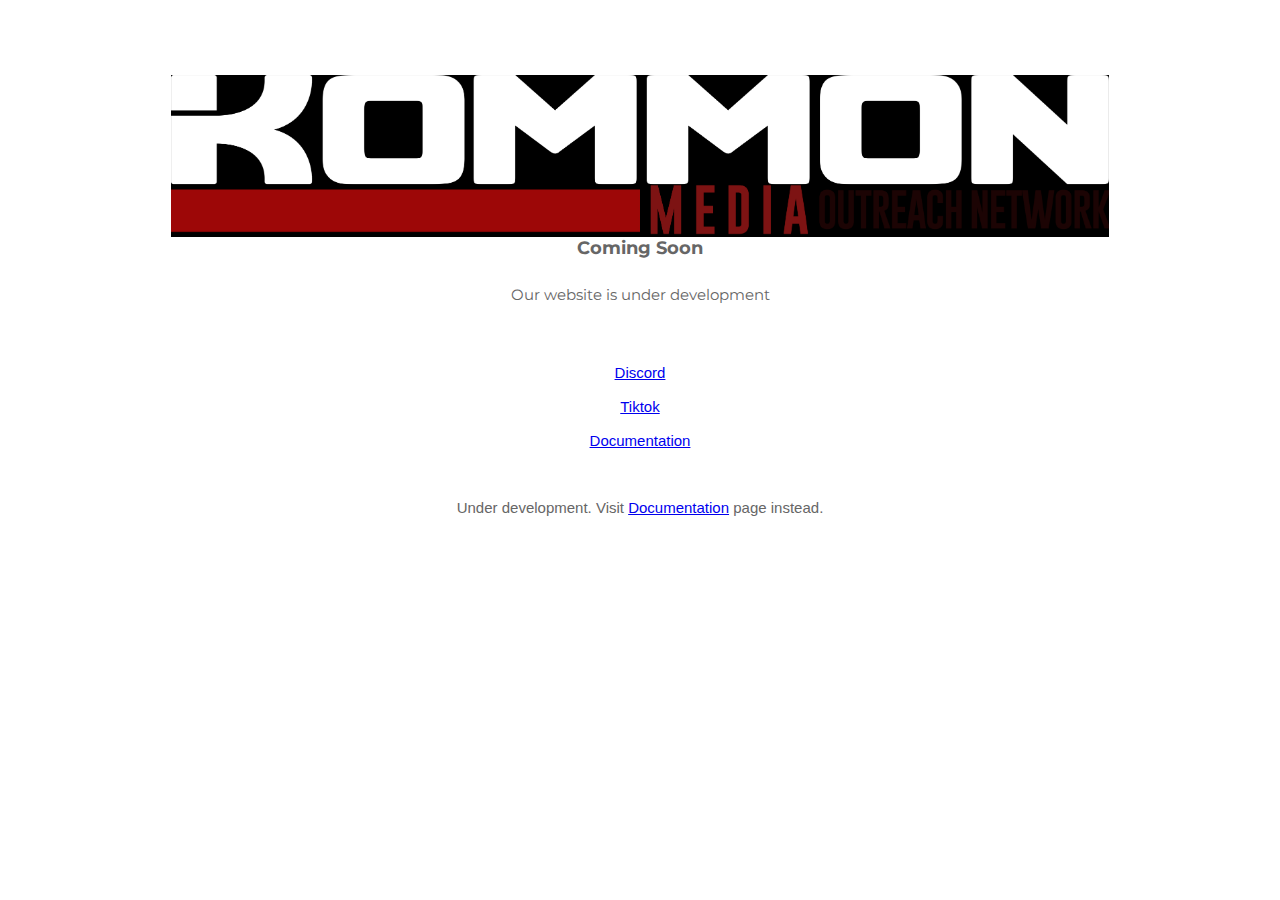
==== index.html @ 40422643 "Update index.html" ====
<!DOCTYPE html>
<html lang="en"><head>
<title>KOMMON Media - Coming Soon</title>
<meta charset="UTF-8">
<meta name="viewport" content="width=device-width, initial-scale=1">

<link rel="icon" type="image/png" href="favicon.ico">
<link rel="preconnect" href="https://fonts.googleapis.com">
<link rel="preconnect" href="https://fonts.gstatic.com" crossorigin>
<link href="https://fonts.googleapis.com/css2?family=Montserrat:wght@100;200&display=swap" rel="stylesheet">
<link rel="stylesheet" type="text/css" href="vendor/bootstrap/css/bootstrap.min.css">

<link rel="stylesheet" type="text/css" href="css/util.css">
<link rel="stylesheet" type="text/css" href="css/main.css">

<body>
<div class="bg-g1 size1 flex-w flex-col-c-sb p-l-15 p-r-15 p-t-25 p-b-35 respon1">
<div class="flex-col-c p-t-50 p-b-50">
  <img src="kommon-media-wide.png" alt="Glitch Logo" width="75%" />
<h3 class="l1-txt1 txt-center p-b-10" style="font-family: 'Montserrat', sans-serif;">
Coming Soon
</h3><br />
<p class="txt-center l1-txt2 p-b-60" style="font-family: 'Montserrat', sans-serif;">
Our website is under development
</p>

<a class="flex-c-m s1-txt2 size4 how-btn" href="#">
Discord
</a>
&nbsp;
<a class="flex-c-m s1-txt2 size4 how-btn" href="https://tiktok.com/@KommonGame">
Tiktok
</a>
&nbsp;
<a class="flex-c-m s1-txt2 size4 how-btn" href="#">
Documentation
</a>
</div>
<span class="s1-txt3 txt-center">
Under development. Visit <a href="#">Documentation</a> page instead.
</span>
</div>

</body>
</html>
---- css/util.css ----
/*//////////////////////////////////////////////////////////////////
[ REBOOT ]*/
*, *:before, *:after {
	margin: 0px; 
	padding: 0px; 
	-webkit-box-sizing: border-box;
	-moz-box-sizing: border-box;
	box-sizing: border-box;
}

body, html {
	font-family: Arial, sans-serif;
	font-size: 15px;
	color: #666666;

	height: 100%;
	background-color: #fff;
	-webkit-box-sizing: border-box;
	-moz-box-sizing: border-box;
	box-sizing: border-box;
}

/*---------------------------------------------*/
a:focus {outline: none;}
a:hover {text-decoration: none;}

/* ------------------------------------ */
h1,h2,h3,h4,h5,h6,p {margin: 0px;}

ul, li {
	margin: 0px;
	list-style-type: none;
}


/* ------------------------------------ */
input, textarea, label {
	display: block;
	outline: none;
	border: none;
}

/* ------------------------------------ */
button {
	outline: none;
	border: none;
	background: transparent;
	cursor: pointer;
}
button:focus {outline: none;}

iframe {border: none;}


/*//////////////////////////////////////////////////////////////////
[ FONT SIZE ]*/
.fs-1 {font-size: 1px;}
.fs-2 {font-size: 2px;}
.fs-3 {font-size: 3px;}
.fs-4 {font-size: 4px;}
.fs-5 {font-size: 5px;}
.fs-6 {font-size: 6px;}
.fs-7 {font-size: 7px;}
.fs-8 {font-size: 8px;}
.fs-9 {font-size: 9px;}
.fs-10 {font-size: 10px;}
.fs-11 {font-size: 11px;}
.fs-12 {font-size: 12px;}
.fs-13 {font-size: 13px;}
.fs-14 {font-size: 14px;}
.fs-15 {font-size: 15px;}
.fs-16 {font-size: 16px;}
.fs-17 {font-size: 17px;}
.fs-18 {font-size: 18px;}
.fs-19 {font-size: 19px;}
.fs-20 {font-size: 20px;}
.fs-21 {font-size: 21px;}
.fs-22 {font-size: 22px;}
.fs-23 {font-size: 23px;}
.fs-24 {font-size: 24px;}
.fs-25 {font-size: 25px;}
.fs-26 {font-size: 26px;}
.fs-27 {font-size: 27px;}
.fs-28 {font-size: 28px;}
.fs-29 {font-size: 29px;}
.fs-30 {font-size: 30px;}
.fs-31 {font-size: 31px;}
.fs-32 {font-size: 32px;}
.fs-33 {font-size: 33px;}
.fs-34 {font-size: 34px;}
.fs-35 {font-size: 35px;}
.fs-36 {font-size: 36px;}
.fs-37 {font-size: 37px;}
.fs-38 {font-size: 38px;}
.fs-39 {font-size: 39px;}
.fs-40 {font-size: 40px;}
.fs-41 {font-size: 41px;}
.fs-42 {font-size: 42px;}
.fs-43 {font-size: 43px;}
.fs-44 {font-size: 44px;}
.fs-45 {font-size: 45px;}
.fs-46 {font-size: 46px;}
.fs-47 {font-size: 47px;}
.fs-48 {font-size: 48px;}
.fs-49 {font-size: 49px;}
.fs-50 {font-size: 50px;}
.fs-51 {font-size: 51px;}
.fs-52 {font-size: 52px;}
.fs-53 {font-size: 53px;}
.fs-54 {font-size: 54px;}
.fs-55 {font-size: 55px;}
.fs-56 {font-size: 56px;}
.fs-57 {font-size: 57px;}
.fs-58 {font-size: 58px;}
.fs-59 {font-size: 59px;}
.fs-60 {font-size: 60px;}
.fs-61 {font-size: 61px;}
.fs-62 {font-size: 62px;}
.fs-63 {font-size: 63px;}
.fs-64 {font-size: 64px;}
.fs-65 {font-size: 65px;}
.fs-66 {font-size: 66px;}
.fs-67 {font-size: 67px;}
.fs-68 {font-size: 68px;}
.fs-69 {font-size: 69px;}
.fs-70 {font-size: 70px;}
.fs-71 {font-size: 71px;}
.fs-72 {font-size: 72px;}
.fs-73 {font-size: 73px;}
.fs-74 {font-size: 74px;}
.fs-75 {font-size: 75px;}
.fs-76 {font-size: 76px;}
.fs-77 {font-size: 77px;}
.fs-78 {font-size: 78px;}
.fs-79 {font-size: 79px;}
.fs-80 {font-size: 80px;}
.fs-81 {font-size: 81px;}
.fs-82 {font-size: 82px;}
.fs-83 {font-size: 83px;}
.fs-84 {font-size: 84px;}
.fs-85 {font-size: 85px;}
.fs-86 {font-size: 86px;}
.fs-87 {font-size: 87px;}
.fs-88 {font-size: 88px;}
.fs-89 {font-size: 89px;}
.fs-90 {font-size: 90px;}
.fs-91 {font-size: 91px;}
.fs-92 {font-size: 92px;}
.fs-93 {font-size: 93px;}
.fs-94 {font-size: 94px;}
.fs-95 {font-size: 95px;}
.fs-96 {font-size: 96px;}
.fs-97 {font-size: 97px;}
.fs-98 {font-size: 98px;}
.fs-99 {font-size: 99px;}
.fs-100 {font-size: 100px;}
.fs-101 {font-size: 101px;}
.fs-102 {font-size: 102px;}
.fs-103 {font-size: 103px;}
.fs-104 {font-size: 104px;}
.fs-105 {font-size: 105px;}
.fs-106 {font-size: 106px;}
.fs-107 {font-size: 107px;}
.fs-108 {font-size: 108px;}
.fs-109 {font-size: 109px;}
.fs-110 {font-size: 110px;}
.fs-111 {font-size: 111px;}
.fs-112 {font-size: 112px;}
.fs-113 {font-size: 113px;}
.fs-114 {font-size: 114px;}
.fs-115 {font-size: 115px;}
.fs-116 {font-size: 116px;}
.fs-117 {font-size: 117px;}
.fs-118 {font-size: 118px;}
.fs-119 {font-size: 119px;}
.fs-120 {font-size: 120px;}
.fs-121 {font-size: 121px;}
.fs-122 {font-size: 122px;}
.fs-123 {font-size: 123px;}
.fs-124 {font-size: 124px;}
.fs-125 {font-size: 125px;}
.fs-126 {font-size: 126px;}
.fs-127 {font-size: 127px;}
.fs-128 {font-size: 128px;}
.fs-129 {font-size: 129px;}
.fs-130 {font-size: 130px;}
.fs-131 {font-size: 131px;}
.fs-132 {font-size: 132px;}
.fs-133 {font-size: 133px;}
.fs-134 {font-size: 134px;}
.fs-135 {font-size: 135px;}
.fs-136 {font-size: 136px;}
.fs-137 {font-size: 137px;}
.fs-138 {font-size: 138px;}
.fs-139 {font-size: 139px;}
.fs-140 {font-size: 140px;}
.fs-141 {font-size: 141px;}
.fs-142 {font-size: 142px;}
.fs-143 {font-size: 143px;}
.fs-144 {font-size: 144px;}
.fs-145 {font-size: 145px;}
.fs-146 {font-size: 146px;}
.fs-147 {font-size: 147px;}
.fs-148 {font-size: 148px;}
.fs-149 {font-size: 149px;}
.fs-150 {font-size: 150px;}
.fs-151 {font-size: 151px;}
.fs-152 {font-size: 152px;}
.fs-153 {font-size: 153px;}
.fs-154 {font-size: 154px;}
.fs-155 {font-size: 155px;}
.fs-156 {font-size: 156px;}
.fs-157 {font-size: 157px;}
.fs-158 {font-size: 158px;}
.fs-159 {font-size: 159px;}
.fs-160 {font-size: 160px;}
.fs-161 {font-size: 161px;}
.fs-162 {font-size: 162px;}
.fs-163 {font-size: 163px;}
.fs-164 {font-size: 164px;}
.fs-165 {font-size: 165px;}
.fs-166 {font-size: 166px;}
.fs-167 {font-size: 167px;}
.fs-168 {font-size: 168px;}
.fs-169 {font-size: 169px;}
.fs-170 {font-size: 170px;}
.fs-171 {font-size: 171px;}
.fs-172 {font-size: 172px;}
.fs-173 {font-size: 173px;}
.fs-174 {font-size: 174px;}
.fs-175 {font-size: 175px;}
.fs-176 {font-size: 176px;}
.fs-177 {font-size: 177px;}
.fs-178 {font-size: 178px;}
.fs-179 {font-size: 179px;}
.fs-180 {font-size: 180px;}
.fs-181 {font-size: 181px;}
.fs-182 {font-size: 182px;}
.fs-183 {font-size: 183px;}
.fs-184 {font-size: 184px;}
.fs-185 {font-size: 185px;}
.fs-186 {font-size: 186px;}
.fs-187 {font-size: 187px;}
.fs-188 {font-size: 188px;}
.fs-189 {font-size: 189px;}
.fs-190 {font-size: 190px;}
.fs-191 {font-size: 191px;}
.fs-192 {font-size: 192px;}
.fs-193 {font-size: 193px;}
.fs-194 {font-size: 194px;}
.fs-195 {font-size: 195px;}
.fs-196 {font-size: 196px;}
.fs-197 {font-size: 197px;}
.fs-198 {font-size: 198px;}
.fs-199 {font-size: 199px;}
.fs-200 {font-size: 200px;}

/*//////////////////////////////////////////////////////////////////
[ PADDING ]*/
.p-t-0 {padding-top: 0px;}
.p-t-1 {padding-top: 1px;}
.p-t-2 {padding-top: 2px;}
.p-t-3 {padding-top: 3px;}
.p-t-4 {padding-top: 4px;}
.p-t-5 {padding-top: 5px;}
.p-t-6 {padding-top: 6px;}
.p-t-7 {padding-top: 7px;}
.p-t-8 {padding-top: 8px;}
.p-t-9 {padding-top: 9px;}
.p-t-10 {padding-top: 10px;}
.p-t-11 {padding-top: 11px;}
.p-t-12 {padding-top: 12px;}
.p-t-13 {padding-top: 13px;}
.p-t-14 {padding-top: 14px;}
.p-t-15 {padding-top: 15px;}
.p-t-16 {padding-top: 16px;}
.p-t-17 {padding-top: 17px;}
.p-t-18 {padding-top: 18px;}
.p-t-19 {padding-top: 19px;}
.p-t-20 {padding-top: 20px;}
.p-t-21 {padding-top: 21px;}
.p-t-22 {padding-top: 22px;}
.p-t-23 {padding-top: 23px;}
.p-t-24 {padding-top: 24px;}
.p-t-25 {padding-top: 25px;}
.p-t-26 {padding-top: 26px;}
.p-t-27 {padding-top: 27px;}
.p-t-28 {padding-top: 28px;}
.p-t-29 {padding-top: 29px;}
.p-t-30 {padding-top: 30px;}
.p-t-31 {padding-top: 31px;}
.p-t-32 {padding-top: 32px;}
.p-t-33 {padding-top: 33px;}
.p-t-34 {padding-top: 34px;}
.p-t-35 {padding-top: 35px;}
.p-t-36 {padding-top: 36px;}
.p-t-37 {padding-top: 37px;}
.p-t-38 {padding-top: 38px;}
.p-t-39 {padding-top: 39px;}
.p-t-40 {padding-top: 40px;}
.p-t-41 {padding-top: 41px;}
.p-t-42 {padding-top: 42px;}
.p-t-43 {padding-top: 43px;}
.p-t-44 {padding-top: 44px;}
.p-t-45 {padding-top: 45px;}
.p-t-46 {padding-top: 46px;}
.p-t-47 {padding-top: 47px;}
.p-t-48 {padding-top: 48px;}
.p-t-49 {padding-top: 49px;}
.p-t-50 {padding-top: 50px;}
.p-t-51 {padding-top: 51px;}
.p-t-52 {padding-top: 52px;}
.p-t-53 {padding-top: 53px;}
.p-t-54 {padding-top: 54px;}
.p-t-55 {padding-top: 55px;}
.p-t-56 {padding-top: 56px;}
.p-t-57 {padding-top: 57px;}
.p-t-58 {padding-top: 58px;}
.p-t-59 {padding-top: 59px;}
.p-t-60 {padding-top: 60px;}
.p-t-61 {padding-top: 61px;}
.p-t-62 {padding-top: 62px;}
.p-t-63 {padding-top: 63px;}
.p-t-64 {padding-top: 64px;}
.p-t-65 {padding-top: 65px;}
.p-t-66 {padding-top: 66px;}
.p-t-67 {padding-top: 67px;}
.p-t-68 {padding-top: 68px;}
.p-t-69 {padding-top: 69px;}
.p-t-70 {padding-top: 70px;}
.p-t-71 {padding-top: 71px;}
.p-t-72 {padding-top: 72px;}
.p-t-73 {padding-top: 73px;}
.p-t-74 {padding-top: 74px;}
.p-t-75 {padding-top: 75px;}
.p-t-76 {padding-top: 76px;}
.p-t-77 {padding-top: 77px;}
.p-t-78 {padding-top: 78px;}
.p-t-79 {padding-top: 79px;}
.p-t-80 {padding-top: 80px;}
.p-t-81 {padding-top: 81px;}
.p-t-82 {padding-top: 82px;}
.p-t-83 {padding-top: 83px;}
.p-t-84 {padding-top: 84px;}
.p-t-85 {padding-top: 85px;}
.p-t-86 {padding-top: 86px;}
.p-t-87 {padding-top: 87px;}
.p-t-88 {padding-top: 88px;}
.p-t-89 {padding-top: 89px;}
.p-t-90 {padding-top: 90px;}
.p-t-91 {padding-top: 91px;}
.p-t-92 {padding-top: 92px;}
.p-t-93 {padding-top: 93px;}
.p-t-94 {padding-top: 94px;}
.p-t-95 {padding-top: 95px;}
.p-t-96 {padding-top: 96px;}
.p-t-97 {padding-top: 97px;}
.p-t-98 {padding-top: 98px;}
.p-t-99 {padding-top: 99px;}
.p-t-100 {padding-top: 100px;}
.p-t-101 {padding-top: 101px;}
.p-t-102 {padding-top: 102px;}
.p-t-103 {padding-top: 103px;}
.p-t-104 {padding-top: 104px;}
.p-t-105 {padding-top: 105px;}
.p-t-106 {padding-top: 106px;}
.p-t-107 {padding-top: 107px;}
.p-t-108 {padding-top: 108px;}
.p-t-109 {padding-top: 109px;}
.p-t-110 {padding-top: 110px;}
.p-t-111 {padding-top: 111px;}
.p-t-112 {padding-top: 112px;}
.p-t-113 {padding-top: 113px;}
.p-t-114 {padding-top: 114px;}
.p-t-115 {padding-top: 115px;}
.p-t-116 {padding-top: 116px;}
.p-t-117 {padding-top: 117px;}
.p-t-118 {padding-top: 118px;}
.p-t-119 {padding-top: 119px;}
.p-t-120 {padding-top: 120px;}
.p-t-121 {padding-top: 121px;}
.p-t-122 {padding-top: 122px;}
.p-t-123 {padding-top: 123px;}
.p-t-124 {padding-top: 124px;}
.p-t-125 {padding-top: 125px;}
.p-t-126 {padding-top: 126px;}
.p-t-127 {padding-top: 127px;}
.p-t-128 {padding-top: 128px;}
.p-t-129 {padding-top: 129px;}
.p-t-130 {padding-top: 130px;}
.p-t-131 {padding-top: 131px;}
.p-t-132 {padding-top: 132px;}
.p-t-133 {padding-top: 133px;}
.p-t-134 {padding-top: 134px;}
.p-t-135 {padding-top: 135px;}
.p-t-136 {padding-top: 136px;}
.p-t-137 {padding-top: 137px;}
.p-t-138 {padding-top: 138px;}
.p-t-139 {padding-top: 139px;}
.p-t-140 {padding-top: 140px;}
.p-t-141 {padding-top: 141px;}
.p-t-142 {padding-top: 142px;}
.p-t-143 {padding-top: 143px;}
.p-t-144 {padding-top: 144px;}
.p-t-145 {padding-top: 145px;}
.p-t-146 {padding-top: 146px;}
.p-t-147 {padding-top: 147px;}
.p-t-148 {padding-top: 148px;}
.p-t-149 {padding-top: 149px;}
.p-t-150 {padding-top: 150px;}
.p-t-151 {padding-top: 151px;}
.p-t-152 {padding-top: 152px;}
.p-t-153 {padding-top: 153px;}
.p-t-154 {padding-top: 154px;}
.p-t-155 {padding-top: 155px;}
.p-t-156 {padding-top: 156px;}
.p-t-157 {padding-top: 157px;}
.p-t-158 {padding-top: 158px;}
.p-t-159 {padding-top: 159px;}
.p-t-160 {padding-top: 160px;}
.p-t-161 {padding-top: 161px;}
.p-t-162 {padding-top: 162px;}
.p-t-163 {padding-top: 163px;}
.p-t-164 {padding-top: 164px;}
.p-t-165 {padding-top: 165px;}
.p-t-166 {padding-top: 166px;}
.p-t-167 {padding-top: 167px;}
.p-t-168 {padding-top: 168px;}
.p-t-169 {padding-top: 169px;}
.p-t-170 {padding-top: 170px;}
.p-t-171 {padding-top: 171px;}
.p-t-172 {padding-top: 172px;}
.p-t-173 {padding-top: 173px;}
.p-t-174 {padding-top: 174px;}
.p-t-175 {padding-top: 175px;}
.p-t-176 {padding-top: 176px;}
.p-t-177 {padding-top: 177px;}
.p-t-178 {padding-top: 178px;}
.p-t-179 {padding-top: 179px;}
.p-t-180 {padding-top: 180px;}
.p-t-181 {padding-top: 181px;}
.p-t-182 {padding-top: 182px;}
.p-t-183 {padding-top: 183px;}
.p-t-184 {padding-top: 184px;}
.p-t-185 {padding-top: 185px;}
.p-t-186 {padding-top: 186px;}
.p-t-187 {padding-top: 187px;}
.p-t-188 {padding-top: 188px;}
.p-t-189 {padding-top: 189px;}
.p-t-190 {padding-top: 190px;}
.p-t-191 {padding-top: 191px;}
.p-t-192 {padding-top: 192px;}
.p-t-193 {padding-top: 193px;}
.p-t-194 {padding-top: 194px;}
.p-t-195 {padding-top: 195px;}
.p-t-196 {padding-top: 196px;}
.p-t-197 {padding-top: 197px;}
.p-t-198 {padding-top: 198px;}
.p-t-199 {padding-top: 199px;}
.p-t-200 {padding-top: 200px;}
.p-t-201 {padding-top: 201px;}
.p-t-202 {padding-top: 202px;}
.p-t-203 {padding-top: 203px;}
.p-t-204 {padding-top: 204px;}
.p-t-205 {padding-top: 205px;}
.p-t-206 {padding-top: 206px;}
.p-t-207 {padding-top: 207px;}
.p-t-208 {padding-top: 208px;}
.p-t-209 {padding-top: 209px;}
.p-t-210 {padding-top: 210px;}
.p-t-211 {padding-top: 211px;}
.p-t-212 {padding-top: 212px;}
.p-t-213 {padding-top: 213px;}
.p-t-214 {padding-top: 214px;}
.p-t-215 {padding-top: 215px;}
.p-t-216 {padding-top: 216px;}
.p-t-217 {padding-top: 217px;}
.p-t-218 {padding-top: 218px;}
.p-t-219 {padding-top: 219px;}
.p-t-220 {padding-top: 220px;}
.p-t-221 {padding-top: 221px;}
.p-t-222 {padding-top: 222px;}
.p-t-223 {padding-top: 223px;}
.p-t-224 {padding-top: 224px;}
.p-t-225 {padding-top: 225px;}
.p-t-226 {padding-top: 226px;}
.p-t-227 {padding-top: 227px;}
.p-t-228 {padding-top: 228px;}
.p-t-229 {padding-top: 229px;}
.p-t-230 {padding-top: 230px;}
.p-t-231 {padding-top: 231px;}
.p-t-232 {padding-top: 232px;}
.p-t-233 {padding-top: 233px;}
.p-t-234 {padding-top: 234px;}
.p-t-235 {padding-top: 235px;}
.p-t-236 {padding-top: 236px;}
.p-t-237 {padding-top: 237px;}
.p-t-238 {padding-top: 238px;}
.p-t-239 {padding-top: 239px;}
.p-t-240 {padding-top: 240px;}
.p-t-241 {padding-top: 241px;}
.p-t-242 {padding-top: 242px;}
.p-t-243 {padding-top: 243px;}
.p-t-244 {padding-top: 244px;}
.p-t-245 {padding-top: 245px;}
.p-t-246 {padding-top: 246px;}
.p-t-247 {padding-top: 247px;}
.p-t-248 {padding-top: 248px;}
.p-t-249 {padding-top: 249px;}
.p-t-250 {padding-top: 250px;}
.p-b-0 {padding-bottom: 0px;}
.p-b-1 {padding-bottom: 1px;}
.p-b-2 {padding-bottom: 2px;}
.p-b-3 {padding-bottom: 3px;}
.p-b-4 {padding-bottom: 4px;}
.p-b-5 {padding-bottom: 5px;}
.p-b-6 {padding-bottom: 6px;}
.p-b-7 {padding-bottom: 7px;}
.p-b-8 {padding-bottom: 8px;}
.p-b-9 {padding-bottom: 9px;}
.p-b-10 {padding-bottom: 10px;}
.p-b-11 {padding-bottom: 11px;}
.p-b-12 {padding-bottom: 12px;}
.p-b-13 {padding-bottom: 13px;}
.p-b-14 {padding-bottom: 14px;}
.p-b-15 {padding-bottom: 15px;}
.p-b-16 {padding-bottom: 16px;}
.p-b-17 {padding-bottom: 17px;}
.p-b-18 {padding-bottom: 18px;}
.p-b-19 {padding-bottom: 19px;}
.p-b-20 {padding-bottom: 20px;}
.p-b-21 {padding-bottom: 21px;}
.p-b-22 {padding-bottom: 22px;}
.p-b-23 {padding-bottom: 23px;}
.p-b-24 {padding-bottom: 24px;}
.p-b-25 {padding-bottom: 25px;}
.p-b-26 {padding-bottom: 26px;}
.p-b-27 {padding-bottom: 27px;}
.p-b-28 {padding-bottom: 28px;}
.p-b-29 {padding-bottom: 29px;}
.p-b-30 {padding-bottom: 30px;}
.p-b-31 {padding-bottom: 31px;}
.p-b-32 {padding-bottom: 32px;}
.p-b-33 {padding-bottom: 33px;}
.p-b-34 {padding-bottom: 34px;}
.p-b-35 {padding-bottom: 35px;}
.p-b-36 {padding-bottom: 36px;}
.p-b-37 {padding-bottom: 37px;}
.p-b-38 {padding-bottom: 38px;}
.p-b-39 {padding-bottom: 39px;}
.p-b-40 {padding-bottom: 40px;}
.p-b-41 {padding-bottom: 41px;}
.p-b-42 {padding-bottom: 42px;}
.p-b-43 {padding-bottom: 43px;}
.p-b-44 {padding-bottom: 44px;}
.p-b-45 {padding-bottom: 45px;}
.p-b-46 {padding-bottom: 46px;}
.p-b-47 {padding-bottom: 47px;}
.p-b-48 {padding-bottom: 48px;}
.p-b-49 {padding-bottom: 49px;}
.p-b-50 {padding-bottom: 50px;}
.p-b-51 {padding-bottom: 51px;}
.p-b-52 {padding-bottom: 52px;}
.p-b-53 {padding-bottom: 53px;}
.p-b-54 {padding-bottom: 54px;}
.p-b-55 {padding-bottom: 55px;}
.p-b-56 {padding-bottom: 56px;}
.p-b-57 {padding-bottom: 57px;}
.p-b-58 {padding-bottom: 58px;}
.p-b-59 {padding-bottom: 59px;}
.p-b-60 {padding-bottom: 60px;}
.p-b-61 {padding-bottom: 61px;}
.p-b-62 {padding-bottom: 62px;}
.p-b-63 {padding-bottom: 63px;}
.p-b-64 {padding-bottom: 64px;}
.p-b-65 {padding-bottom: 65px;}
.p-b-66 {padding-bottom: 66px;}
.p-b-67 {padding-bottom: 67px;}
.p-b-68 {padding-bottom: 68px;}
.p-b-69 {padding-bottom: 69px;}
.p-b-70 {padding-bottom: 70px;}
.p-b-71 {padding-bottom: 71px;}
.p-b-72 {padding-bottom: 72px;}
.p-b-73 {padding-bottom: 73px;}
.p-b-74 {padding-bottom: 74px;}
.p-b-75 {padding-bottom: 75px;}
.p-b-76 {padding-bottom: 76px;}
.p-b-77 {padding-bottom: 77px;}
.p-b-78 {padding-bottom: 78px;}
.p-b-79 {padding-bottom: 79px;}
.p-b-80 {padding-bottom: 80px;}
.p-b-81 {padding-bottom: 81px;}
.p-b-82 {padding-bottom: 82px;}
.p-b-83 {padding-bottom: 83px;}
.p-b-84 {padding-bottom: 84px;}
.p-b-85 {padding-bottom: 85px;}
.p-b-86 {padding-bottom: 86px;}
.p-b-87 {padding-bottom: 87px;}
.p-b-88 {padding-bottom: 88px;}
.p-b-89 {padding-bottom: 89px;}
.p-b-90 {padding-bottom: 90px;}
.p-b-91 {padding-bottom: 91px;}
.p-b-92 {padding-bottom: 92px;}
.p-b-93 {padding-bottom: 93px;}
.p-b-94 {padding-bottom: 94px;}
.p-b-95 {padding-bottom: 95px;}
.p-b-96 {padding-bottom: 96px;}
.p-b-97 {padding-bottom: 97px;}
.p-b-98 {padding-bottom: 98px;}
.p-b-99 {padding-bottom: 99px;}
.p-b-100 {padding-bottom: 100px;}
.p-b-101 {padding-bottom: 101px;}
.p-b-102 {padding-bottom: 102px;}
.p-b-103 {padding-bottom: 103px;}
.p-b-104 {padding-bottom: 104px;}
.p-b-105 {padding-bottom: 105px;}
.p-b-106 {padding-bottom: 106px;}
.p-b-107 {padding-bottom: 107px;}
.p-b-108 {padding-bottom: 108px;}
.p-b-109 {padding-bottom: 109px;}
.p-b-110 {padding-bottom: 110px;}
.p-b-111 {padding-bottom: 111px;}
.p-b-112 {padding-bottom: 112px;}
.p-b-113 {padding-bottom: 113px;}
.p-b-114 {padding-bottom: 114px;}
.p-b-115 {padding-bottom: 115px;}
.p-b-116 {padding-bottom: 116px;}
.p-b-117 {padding-bottom: 117px;}
.p-b-118 {padding-bottom: 118px;}
.p-b-119 {padding-bottom: 119px;}
.p-b-120 {padding-bottom: 120px;}
.p-b-121 {padding-bottom: 121px;}
.p-b-122 {padding-bottom: 122px;}
.p-b-123 {padding-bottom: 123px;}
.p-b-124 {padding-bottom: 124px;}
.p-b-125 {padding-bottom: 125px;}
.p-b-126 {padding-bottom: 126px;}
.p-b-127 {padding-bottom: 127px;}
.p-b-128 {padding-bottom: 128px;}
.p-b-129 {padding-bottom: 129px;}
.p-b-130 {padding-bottom: 130px;}
.p-b-131 {padding-bottom: 131px;}
.p-b-132 {padding-bottom: 132px;}
.p-b-133 {padding-bottom: 133px;}
.p-b-134 {padding-bottom: 134px;}
.p-b-135 {padding-bottom: 135px;}
.p-b-136 {padding-bottom: 136px;}
.p-b-137 {padding-bottom: 137px;}
.p-b-138 {padding-bottom: 138px;}
.p-b-139 {padding-bottom: 139px;}
.p-b-140 {padding-bottom: 140px;}
.p-b-141 {padding-bottom: 141px;}
.p-b-142 {padding-bottom: 142px;}
.p-b-143 {padding-bottom: 143px;}
.p-b-144 {padding-bottom: 144px;}
.p-b-145 {padding-bottom: 145px;}
.p-b-146 {padding-bottom: 146px;}
.p-b-147 {padding-bottom: 147px;}
.p-b-148 {padding-bottom: 148px;}
.p-b-149 {padding-bottom: 149px;}
.p-b-150 {padding-bottom: 150px;}
.p-b-151 {padding-bottom: 151px;}
.p-b-152 {padding-bottom: 152px;}
.p-b-153 {padding-bottom: 153px;}
.p-b-154 {padding-bottom: 154px;}
.p-b-155 {padding-bottom: 155px;}
.p-b-156 {padding-bottom: 156px;}
.p-b-157 {padding-bottom: 157px;}
.p-b-158 {padding-bottom: 158px;}
.p-b-159 {padding-bottom: 159px;}
.p-b-160 {padding-bottom: 160px;}
.p-b-161 {padding-bottom: 161px;}
.p-b-162 {padding-bottom: 162px;}
.p-b-163 {padding-bottom: 163px;}
.p-b-164 {padding-bottom: 164px;}
.p-b-165 {padding-bottom: 165px;}
.p-b-166 {padding-bottom: 166px;}
.p-b-167 {padding-bottom: 167px;}
.p-b-168 {padding-bottom: 168px;}
.p-b-169 {padding-bottom: 169px;}
.p-b-170 {padding-bottom: 170px;}
.p-b-171 {padding-bottom: 171px;}
.p-b-172 {padding-bottom: 172px;}
.p-b-173 {padding-bottom: 173px;}
.p-b-174 {padding-bottom: 174px;}
.p-b-175 {padding-bottom: 175px;}
.p-b-176 {padding-bottom: 176px;}
.p-b-177 {padding-bottom: 177px;}
.p-b-178 {padding-bottom: 178px;}
.p-b-179 {padding-bottom: 179px;}
.p-b-180 {padding-bottom: 180px;}
.p-b-181 {padding-bottom: 181px;}
.p-b-182 {padding-bottom: 182px;}
.p-b-183 {padding-bottom: 183px;}
.p-b-184 {padding-bottom: 184px;}
.p-b-185 {padding-bottom: 185px;}
.p-b-186 {padding-bottom: 186px;}
.p-b-187 {padding-bottom: 187px;}
.p-b-188 {padding-bottom: 188px;}
.p-b-189 {padding-bottom: 189px;}
.p-b-190 {padding-bottom: 190px;}
.p-b-191 {padding-bottom: 191px;}
.p-b-192 {padding-bottom: 192px;}
.p-b-193 {padding-bottom: 193px;}
.p-b-194 {padding-bottom: 194px;}
.p-b-195 {padding-bottom: 195px;}
.p-b-196 {padding-bottom: 196px;}
.p-b-197 {padding-bottom: 197px;}
.p-b-198 {padding-bottom: 198px;}
.p-b-199 {padding-bottom: 199px;}
.p-b-200 {padding-bottom: 200px;}
.p-b-201 {padding-bottom: 201px;}
.p-b-202 {padding-bottom: 202px;}
.p-b-203 {padding-bottom: 203px;}
.p-b-204 {padding-bottom: 204px;}
.p-b-205 {padding-bottom: 205px;}
.p-b-206 {padding-bottom: 206px;}
.p-b-207 {padding-bottom: 207px;}
.p-b-208 {padding-bottom: 208px;}
.p-b-209 {padding-bottom: 209px;}
.p-b-210 {padding-bottom: 210px;}
.p-b-211 {padding-bottom: 211px;}
.p-b-212 {padding-bottom: 212px;}
.p-b-213 {padding-bottom: 213px;}
.p-b-214 {padding-bottom: 214px;}
.p-b-215 {padding-bottom: 215px;}
.p-b-216 {padding-bottom: 216px;}
.p-b-217 {padding-bottom: 217px;}
.p-b-218 {padding-bottom: 218px;}
.p-b-219 {padding-bottom: 219px;}
.p-b-220 {padding-bottom: 220px;}
.p-b-221 {padding-bottom: 221px;}
.p-b-222 {padding-bottom: 222px;}
.p-b-223 {padding-bottom: 223px;}
.p-b-224 {padding-bottom: 224px;}
.p-b-225 {padding-bottom: 225px;}
.p-b-226 {padding-bottom: 226px;}
.p-b-227 {padding-bottom: 227px;}
.p-b-228 {padding-bottom: 228px;}
.p-b-229 {padding-bottom: 229px;}
.p-b-230 {padding-bottom: 230px;}
.p-b-231 {padding-bottom: 231px;}
.p-b-232 {padding-bottom: 232px;}
.p-b-233 {padding-bottom: 233px;}
.p-b-234 {padding-bottom: 234px;}
.p-b-235 {padding-bottom: 235px;}
.p-b-236 {padding-bottom: 236px;}
.p-b-237 {padding-bottom: 237px;}
.p-b-238 {padding-bottom: 238px;}
.p-b-239 {padding-bottom: 239px;}
.p-b-240 {padding-bottom: 240px;}
.p-b-241 {padding-bottom: 241px;}
.p-b-242 {padding-bottom: 242px;}
.p-b-243 {padding-bottom: 243px;}
.p-b-244 {padding-bottom: 244px;}
.p-b-245 {padding-bottom: 245px;}
.p-b-246 {padding-bottom: 246px;}
.p-b-247 {padding-bottom: 247px;}
.p-b-248 {padding-bottom: 248px;}
.p-b-249 {padding-bottom: 249px;}
.p-b-250 {padding-bottom: 250px;}
.p-l-0 {padding-left: 0px;}
.p-l-1 {padding-left: 1px;}
.p-l-2 {padding-left: 2px;}
.p-l-3 {padding-left: 3px;}
.p-l-4 {padding-left: 4px;}
.p-l-5 {padding-left: 5px;}
.p-l-6 {padding-left: 6px;}
.p-l-7 {padding-left: 7px;}
.p-l-8 {padding-left: 8px;}
.p-l-9 {padding-left: 9px;}
.p-l-10 {padding-left: 10px;}
.p-l-11 {padding-left: 11px;}
.p-l-12 {padding-left: 12px;}
.p-l-13 {padding-left: 13px;}
.p-l-14 {padding-left: 14px;}
.p-l-15 {padding-left: 15px;}
.p-l-16 {padding-left: 16px;}
.p-l-17 {padding-left: 17px;}
.p-l-18 {padding-left: 18px;}
.p-l-19 {padding-left: 19px;}
.p-l-20 {padding-left: 20px;}
.p-l-21 {padding-left: 21px;}
.p-l-22 {padding-left: 22px;}
.p-l-23 {padding-left: 23px;}
.p-l-24 {padding-left: 24px;}
.p-l-25 {padding-left: 25px;}
.p-l-26 {padding-left: 26px;}
.p-l-27 {padding-left: 27px;}
.p-l-28 {padding-left: 28px;}
.p-l-29 {padding-left: 29px;}
.p-l-30 {padding-left: 30px;}
.p-l-31 {padding-left: 31px;}
.p-l-32 {padding-left: 32px;}
.p-l-33 {padding-left: 33px;}
.p-l-34 {padding-left: 34px;}
.p-l-35 {padding-left: 35px;}
.p-l-36 {padding-left: 36px;}
.p-l-37 {padding-left: 37px;}
.p-l-38 {padding-left: 38px;}
.p-l-39 {padding-left: 39px;}
.p-l-40 {padding-left: 40px;}
.p-l-41 {padding-left: 41px;}
.p-l-42 {padding-left: 42px;}
.p-l-43 {padding-left: 43px;}
.p-l-44 {padding-left: 44px;}
.p-l-45 {padding-left: 45px;}
.p-l-46 {padding-left: 46px;}
.p-l-47 {padding-left: 47px;}
.p-l-48 {padding-left: 48px;}
.p-l-49 {padding-left: 49px;}
.p-l-50 {padding-left: 50px;}
.p-l-51 {padding-left: 51px;}
.p-l-52 {padding-left: 52px;}
.p-l-53 {padding-left: 53px;}
.p-l-54 {padding-left: 54px;}
.p-l-55 {padding-left: 55px;}
.p-l-56 {padding-left: 56px;}
.p-l-57 {padding-left: 57px;}
.p-l-58 {padding-left: 58px;}
.p-l-59 {padding-left: 59px;}
.p-l-60 {padding-left: 60px;}
.p-l-61 {padding-left: 61px;}
.p-l-62 {padding-left: 62px;}
.p-l-63 {padding-left: 63px;}
.p-l-64 {padding-left: 64px;}
.p-l-65 {padding-left: 65px;}
.p-l-66 {padding-left: 66px;}
.p-l-67 {padding-left: 67px;}
.p-l-68 {padding-left: 68px;}
.p-l-69 {padding-left: 69px;}
.p-l-70 {padding-left: 70px;}
.p-l-71 {padding-left: 71px;}
.p-l-72 {padding-left: 72px;}
.p-l-73 {padding-left: 73px;}
.p-l-74 {padding-left: 74px;}
.p-l-75 {padding-left: 75px;}
.p-l-76 {padding-left: 76px;}
.p-l-77 {padding-left: 77px;}
.p-l-78 {padding-left: 78px;}
.p-l-79 {padding-left: 79px;}
.p-l-80 {padding-left: 80px;}
.p-l-81 {padding-left: 81px;}
.p-l-82 {padding-left: 82px;}
.p-l-83 {padding-left: 83px;}
.p-l-84 {padding-left: 84px;}
.p-l-85 {padding-left: 85px;}
.p-l-86 {padding-left: 86px;}
.p-l-87 {padding-left: 87px;}
.p-l-88 {padding-left: 88px;}
.p-l-89 {padding-left: 89px;}
.p-l-90 {padding-left: 90px;}
.p-l-91 {padding-left: 91px;}
.p-l-92 {padding-left: 92px;}
.p-l-93 {padding-left: 93px;}
.p-l-94 {padding-left: 94px;}
.p-l-95 {padding-left: 95px;}
.p-l-96 {padding-left: 96px;}
.p-l-97 {padding-left: 97px;}
.p-l-98 {padding-left: 98px;}
.p-l-99 {padding-left: 99px;}
.p-l-100 {padding-left: 100px;}
.p-l-101 {padding-left: 101px;}
.p-l-102 {padding-left: 102px;}
.p-l-103 {padding-left: 103px;}
.p-l-104 {padding-left: 104px;}
.p-l-105 {padding-left: 105px;}
.p-l-106 {padding-left: 106px;}
.p-l-107 {padding-left: 107px;}
.p-l-108 {padding-left: 108px;}
.p-l-109 {padding-left: 109px;}
.p-l-110 {padding-left: 110px;}
.p-l-111 {padding-left: 111px;}
.p-l-112 {padding-left: 112px;}
.p-l-113 {padding-left: 113px;}
.p-l-114 {padding-left: 114px;}
.p-l-115 {padding-left: 115px;}
.p-l-116 {padding-left: 116px;}
.p-l-117 {padding-left: 117px;}
.p-l-118 {padding-left: 118px;}
.p-l-119 {padding-left: 119px;}
.p-l-120 {padding-left: 120px;}
.p-l-121 {padding-left: 121px;}
.p-l-122 {padding-left: 122px;}
.p-l-123 {padding-left: 123px;}
.p-l-124 {padding-left: 124px;}
.p-l-125 {padding-left: 125px;}
.p-l-126 {padding-left: 126px;}
.p-l-127 {padding-left: 127px;}
.p-l-128 {padding-left: 128px;}
.p-l-129 {padding-left: 129px;}
.p-l-130 {padding-left: 130px;}
.p-l-131 {padding-left: 131px;}
.p-l-132 {padding-left: 132px;}
.p-l-133 {padding-left: 133px;}
.p-l-134 {padding-left: 134px;}
.p-l-135 {padding-left: 135px;}
.p-l-136 {padding-left: 136px;}
.p-l-137 {padding-left: 137px;}
.p-l-138 {padding-left: 138px;}
.p-l-139 {padding-left: 139px;}
.p-l-140 {padding-left: 140px;}
.p-l-141 {padding-left: 141px;}
.p-l-142 {padding-left: 142px;}
.p-l-143 {padding-left: 143px;}
.p-l-144 {padding-left: 144px;}
.p-l-145 {padding-left: 145px;}
.p-l-146 {padding-left: 146px;}
.p-l-147 {padding-left: 147px;}
.p-l-148 {padding-left: 148px;}
.p-l-149 {padding-left: 149px;}
.p-l-150 {padding-left: 150px;}
.p-l-151 {padding-left: 151px;}
.p-l-152 {padding-left: 152px;}
.p-l-153 {padding-left: 153px;}
.p-l-154 {padding-left: 154px;}
.p-l-155 {padding-left: 155px;}
.p-l-156 {padding-left: 156px;}
.p-l-157 {padding-left: 157px;}
.p-l-158 {padding-left: 158px;}
.p-l-159 {padding-left: 159px;}
.p-l-160 {padding-left: 160px;}
.p-l-161 {padding-left: 161px;}
.p-l-162 {padding-left: 162px;}
.p-l-163 {padding-left: 163px;}
.p-l-164 {padding-left: 164px;}
.p-l-165 {padding-left: 165px;}
.p-l-166 {padding-left: 166px;}
.p-l-167 {padding-left: 167px;}
.p-l-168 {padding-left: 168px;}
.p-l-169 {padding-left: 169px;}
.p-l-170 {padding-left: 170px;}
.p-l-171 {padding-left: 171px;}
.p-l-172 {padding-left: 172px;}
.p-l-173 {padding-left: 173px;}
.p-l-174 {padding-left: 174px;}
.p-l-175 {padding-left: 175px;}
.p-l-176 {padding-left: 176px;}
.p-l-177 {padding-left: 177px;}
.p-l-178 {padding-left: 178px;}
.p-l-179 {padding-left: 179px;}
.p-l-180 {padding-left: 180px;}
.p-l-181 {padding-left: 181px;}
.p-l-182 {padding-left: 182px;}
.p-l-183 {padding-left: 183px;}
.p-l-184 {padding-left: 184px;}
.p-l-185 {padding-left: 185px;}
.p-l-186 {padding-left: 186px;}
.p-l-187 {padding-left: 187px;}
.p-l-188 {padding-left: 188px;}
.p-l-189 {padding-left: 189px;}
.p-l-190 {padding-left: 190px;}
.p-l-191 {padding-left: 191px;}
.p-l-192 {padding-left: 192px;}
.p-l-193 {padding-left: 193px;}
.p-l-194 {padding-left: 194px;}
.p-l-195 {padding-left: 195px;}
.p-l-196 {padding-left: 196px;}
.p-l-197 {padding-left: 197px;}
.p-l-198 {padding-left: 198px;}
.p-l-199 {padding-left: 199px;}
.p-l-200 {padding-left: 200px;}
.p-l-201 {padding-left: 201px;}
.p-l-202 {padding-left: 202px;}
.p-l-203 {padding-left: 203px;}
.p-l-204 {padding-left: 204px;}
.p-l-205 {padding-left: 205px;}
.p-l-206 {padding-left: 206px;}
.p-l-207 {padding-left: 207px;}
.p-l-208 {padding-left: 208px;}
.p-l-209 {padding-left: 209px;}
.p-l-210 {padding-left: 210px;}
.p-l-211 {padding-left: 211px;}
.p-l-212 {padding-left: 212px;}
.p-l-213 {padding-left: 213px;}
.p-l-214 {padding-left: 214px;}
.p-l-215 {padding-left: 215px;}
.p-l-216 {padding-left: 216px;}
.p-l-217 {padding-left: 217px;}
.p-l-218 {padding-left: 218px;}
.p-l-219 {padding-left: 219px;}
.p-l-220 {padding-left: 220px;}
.p-l-221 {padding-left: 221px;}
.p-l-222 {padding-left: 222px;}
.p-l-223 {padding-left: 223px;}
.p-l-224 {padding-left: 224px;}
.p-l-225 {padding-left: 225px;}
.p-l-226 {padding-left: 226px;}
.p-l-227 {padding-left: 227px;}
.p-l-228 {padding-left: 228px;}
.p-l-229 {padding-left: 229px;}
.p-l-230 {padding-left: 230px;}
.p-l-231 {padding-left: 231px;}
.p-l-232 {padding-left: 232px;}
.p-l-233 {padding-left: 233px;}
.p-l-234 {padding-left: 234px;}
.p-l-235 {padding-left: 235px;}
.p-l-236 {padding-left: 236px;}
.p-l-237 {padding-left: 237px;}
.p-l-238 {padding-left: 238px;}
.p-l-239 {padding-left: 239px;}
.p-l-240 {padding-left: 240px;}
.p-l-241 {padding-left: 241px;}
.p-l-242 {padding-left: 242px;}
.p-l-243 {padding-left: 243px;}
.p-l-244 {padding-left: 244px;}
.p-l-245 {padding-left: 245px;}
.p-l-246 {padding-left: 246px;}
.p-l-247 {padding-left: 247px;}
.p-l-248 {padding-left: 248px;}
.p-l-249 {padding-left: 249px;}
.p-l-250 {padding-left: 250px;}
.p-r-0 {padding-right: 0px;}
.p-r-1 {padding-right: 1px;}
.p-r-2 {padding-right: 2px;}
.p-r-3 {padding-right: 3px;}
.p-r-4 {padding-right: 4px;}
.p-r-5 {padding-right: 5px;}
.p-r-6 {padding-right: 6px;}
.p-r-7 {padding-right: 7px;}
.p-r-8 {padding-right: 8px;}
.p-r-9 {padding-right: 9px;}
.p-r-10 {padding-right: 10px;}
.p-r-11 {padding-right: 11px;}
.p-r-12 {padding-right: 12px;}
.p-r-13 {padding-right: 13px;}
.p-r-14 {padding-right: 14px;}
.p-r-15 {padding-right: 15px;}
.p-r-16 {padding-right: 16px;}
.p-r-17 {padding-right: 17px;}
.p-r-18 {padding-right: 18px;}
.p-r-19 {padding-right: 19px;}
.p-r-20 {padding-right: 20px;}
.p-r-21 {padding-right: 21px;}
.p-r-22 {padding-right: 22px;}
.p-r-23 {padding-right: 23px;}
.p-r-24 {padding-right: 24px;}
.p-r-25 {padding-right: 25px;}
.p-r-26 {padding-right: 26px;}
.p-r-27 {padding-right: 27px;}
.p-r-28 {padding-right: 28px;}
.p-r-29 {padding-right: 29px;}
.p-r-30 {padding-right: 30px;}
.p-r-31 {padding-right: 31px;}
.p-r-32 {padding-right: 32px;}
.p-r-33 {padding-right: 33px;}
.p-r-34 {padding-right: 34px;}
.p-r-35 {padding-right: 35px;}
.p-r-36 {padding-right: 36px;}
.p-r-37 {padding-right: 37px;}
.p-r-38 {padding-right: 38px;}
.p-r-39 {padding-right: 39px;}
.p-r-40 {padding-right: 40px;}
.p-r-41 {padding-right: 41px;}
.p-r-42 {padding-right: 42px;}
.p-r-43 {padding-right: 43px;}
.p-r-44 {padding-right: 44px;}
.p-r-45 {padding-right: 45px;}
.p-r-46 {padding-right: 46px;}
.p-r-47 {padding-right: 47px;}
.p-r-48 {padding-right: 48px;}
.p-r-49 {padding-right: 49px;}
.p-r-50 {padding-right: 50px;}
.p-r-51 {padding-right: 51px;}
.p-r-52 {padding-right: 52px;}
.p-r-53 {padding-right: 53px;}
.p-r-54 {padding-right: 54px;}
.p-r-55 {padding-right: 55px;}
.p-r-56 {padding-right: 56px;}
.p-r-57 {padding-right: 57px;}
.p-r-58 {padding-right: 58px;}
.p-r-59 {padding-right: 59px;}
.p-r-60 {padding-right: 60px;}
.p-r-61 {padding-right: 61px;}
.p-r-62 {padding-right: 62px;}
.p-r-63 {padding-right: 63px;}
.p-r-64 {padding-right: 64px;}
.p-r-65 {padding-right: 65px;}
.p-r-66 {padding-right: 66px;}
.p-r-67 {padding-right: 67px;}
.p-r-68 {padding-right: 68px;}
.p-r-69 {padding-right: 69px;}
.p-r-70 {padding-right: 70px;}
.p-r-71 {padding-right: 71px;}
.p-r-72 {padding-right: 72px;}
.p-r-73 {padding-right: 73px;}
.p-r-74 {padding-right: 74px;}
.p-r-75 {padding-right: 75px;}
.p-r-76 {padding-right: 76px;}
.p-r-77 {padding-right: 77px;}
.p-r-78 {padding-right: 78px;}
.p-r-79 {padding-right: 79px;}
.p-r-80 {padding-right: 80px;}
.p-r-81 {padding-right: 81px;}
.p-r-82 {padding-right: 82px;}
.p-r-83 {padding-right: 83px;}
.p-r-84 {padding-right: 84px;}
.p-r-85 {padding-right: 85px;}
.p-r-86 {padding-right: 86px;}
.p-r-87 {padding-right: 87px;}
.p-r-88 {padding-right: 88px;}
.p-r-89 {padding-right: 89px;}
.p-r-90 {padding-right: 90px;}
.p-r-91 {padding-right: 91px;}
.p-r-92 {padding-right: 92px;}
.p-r-93 {padding-right: 93px;}
.p-r-94 {padding-right: 94px;}
.p-r-95 {padding-right: 95px;}
.p-r-96 {padding-right: 96px;}
.p-r-97 {padding-right: 97px;}
.p-r-98 {padding-right: 98px;}
.p-r-99 {padding-right: 99px;}
.p-r-100 {padding-right: 100px;}
.p-r-101 {padding-right: 101px;}
.p-r-102 {padding-right: 102px;}
.p-r-103 {padding-right: 103px;}
.p-r-104 {padding-right: 104px;}
.p-r-105 {padding-right: 105px;}
.p-r-106 {padding-right: 106px;}
.p-r-107 {padding-right: 107px;}
.p-r-108 {padding-right: 108px;}
.p-r-109 {padding-right: 109px;}
.p-r-110 {padding-right: 110px;}
.p-r-111 {padding-right: 111px;}
.p-r-112 {padding-right: 112px;}
.p-r-113 {padding-right: 113px;}
.p-r-114 {padding-right: 114px;}
.p-r-115 {padding-right: 115px;}
.p-r-116 {padding-right: 116px;}
.p-r-117 {padding-right: 117px;}
.p-r-118 {padding-right: 118px;}
.p-r-119 {padding-right: 119px;}
.p-r-120 {padding-right: 120px;}
.p-r-121 {padding-right: 121px;}
.p-r-122 {padding-right: 122px;}
.p-r-123 {padding-right: 123px;}
.p-r-124 {padding-right: 124px;}
.p-r-125 {padding-right: 125px;}
.p-r-126 {padding-right: 126px;}
.p-r-127 {padding-right: 127px;}
.p-r-128 {padding-right: 128px;}
.p-r-129 {padding-right: 129px;}
.p-r-130 {padding-right: 130px;}
.p-r-131 {padding-right: 131px;}
.p-r-132 {padding-right: 132px;}
.p-r-133 {padding-right: 133px;}
.p-r-134 {padding-right: 134px;}
.p-r-135 {padding-right: 135px;}
.p-r-136 {padding-right: 136px;}
.p-r-137 {padding-right: 137px;}
.p-r-138 {padding-right: 138px;}
.p-r-139 {padding-right: 139px;}
.p-r-140 {padding-right: 140px;}
.p-r-141 {padding-right: 141px;}
.p-r-142 {padding-right: 142px;}
.p-r-143 {padding-right: 143px;}
.p-r-144 {padding-right: 144px;}
.p-r-145 {padding-right: 145px;}
.p-r-146 {padding-right: 146px;}
.p-r-147 {padding-right: 147px;}
.p-r-148 {padding-right: 148px;}
.p-r-149 {padding-right: 149px;}
.p-r-150 {padding-right: 150px;}
.p-r-151 {padding-right: 151px;}
.p-r-152 {padding-right: 152px;}
.p-r-153 {padding-right: 153px;}
.p-r-154 {padding-right: 154px;}
.p-r-155 {padding-right: 155px;}
.p-r-156 {padding-right: 156px;}
.p-r-157 {padding-right: 157px;}
.p-r-158 {padding-right: 158px;}
.p-r-159 {padding-right: 159px;}
.p-r-160 {padding-right: 160px;}
.p-r-161 {padding-right: 161px;}
.p-r-162 {padding-right: 162px;}
.p-r-163 {padding-right: 163px;}
.p-r-164 {padding-right: 164px;}
.p-r-165 {padding-right: 165px;}
.p-r-166 {padding-right: 166px;}
.p-r-167 {padding-right: 167px;}
.p-r-168 {padding-right: 168px;}
.p-r-169 {padding-right: 169px;}
.p-r-170 {padding-right: 170px;}
.p-r-171 {padding-right: 171px;}
.p-r-172 {padding-right: 172px;}
.p-r-173 {padding-right: 173px;}
.p-r-174 {padding-right: 174px;}
.p-r-175 {padding-right: 175px;}
.p-r-176 {padding-right: 176px;}
.p-r-177 {padding-right: 177px;}
.p-r-178 {padding-right: 178px;}
.p-r-179 {padding-right: 179px;}
.p-r-180 {padding-right: 180px;}
.p-r-181 {padding-right: 181px;}
.p-r-182 {padding-right: 182px;}
.p-r-183 {padding-right: 183px;}
.p-r-184 {padding-right: 184px;}
.p-r-185 {padding-right: 185px;}
.p-r-186 {padding-right: 186px;}
.p-r-187 {padding-right: 187px;}
.p-r-188 {padding-right: 188px;}
.p-r-189 {padding-right: 189px;}
.p-r-190 {padding-right: 190px;}
.p-r-191 {padding-right: 191px;}
.p-r-192 {padding-right: 192px;}
.p-r-193 {padding-right: 193px;}
.p-r-194 {padding-right: 194px;}
.p-r-195 {padding-right: 195px;}
.p-r-196 {padding-right: 196px;}
.p-r-197 {padding-right: 197px;}
.p-r-198 {padding-right: 198px;}
.p-r-199 {padding-right: 199px;}
.p-r-200 {padding-right: 200px;}
.p-r-201 {padding-right: 201px;}
.p-r-202 {padding-right: 202px;}
.p-r-203 {padding-right: 203px;}
.p-r-204 {padding-right: 204px;}
.p-r-205 {padding-right: 205px;}
.p-r-206 {padding-right: 206px;}
.p-r-207 {padding-right: 207px;}
.p-r-208 {padding-right: 208px;}
.p-r-209 {padding-right: 209px;}
.p-r-210 {padding-right: 210px;}
.p-r-211 {padding-right: 211px;}
.p-r-212 {padding-right: 212px;}
.p-r-213 {padding-right: 213px;}
.p-r-214 {padding-right: 214px;}
.p-r-215 {padding-right: 215px;}
.p-r-216 {padding-right: 216px;}
.p-r-217 {padding-right: 217px;}
.p-r-218 {padding-right: 218px;}
.p-r-219 {padding-right: 219px;}
.p-r-220 {padding-right: 220px;}
.p-r-221 {padding-right: 221px;}
.p-r-222 {padding-right: 222px;}
.p-r-223 {padding-right: 223px;}
.p-r-224 {padding-right: 224px;}
.p-r-225 {padding-right: 225px;}
.p-r-226 {padding-right: 226px;}
.p-r-227 {padding-right: 227px;}
.p-r-228 {padding-right: 228px;}
.p-r-229 {padding-right: 229px;}
.p-r-230 {padding-right: 230px;}
.p-r-231 {padding-right: 231px;}
.p-r-232 {padding-right: 232px;}
.p-r-233 {padding-right: 233px;}
.p-r-234 {padding-right: 234px;}
.p-r-235 {padding-right: 235px;}
.p-r-236 {padding-right: 236px;}
.p-r-237 {padding-right: 237px;}
.p-r-238 {padding-right: 238px;}
.p-r-239 {padding-right: 239px;}
.p-r-240 {padding-right: 240px;}
.p-r-241 {padding-right: 241px;}
.p-r-242 {padding-right: 242px;}
.p-r-243 {padding-right: 243px;}
.p-r-244 {padding-right: 244px;}
.p-r-245 {padding-right: 245px;}
.p-r-246 {padding-right: 246px;}
.p-r-247 {padding-right: 247px;}
.p-r-248 {padding-right: 248px;}
.p-r-249 {padding-right: 249px;}
.p-r-250 {padding-right: 250px;}

/*//////////////////////////////////////////////////////////////////
[ MARGIN ]*/
.m-t-0 {margin-top: 0px;}
.m-t-1 {margin-top: 1px;}
.m-t-2 {margin-top: 2px;}
.m-t-3 {margin-top: 3px;}
.m-t-4 {margin-top: 4px;}
.m-t-5 {margin-top: 5px;}
.m-t-6 {margin-top: 6px;}
.m-t-7 {margin-top: 7px;}
.m-t-8 {margin-top: 8px;}
.m-t-9 {margin-top: 9px;}
.m-t-10 {margin-top: 10px;}
.m-t-11 {margin-top: 11px;}
.m-t-12 {margin-top: 12px;}
.m-t-13 {margin-top: 13px;}
.m-t-14 {margin-top: 14px;}
.m-t-15 {margin-top: 15px;}
.m-t-16 {margin-top: 16px;}
.m-t-17 {margin-top: 17px;}
.m-t-18 {margin-top: 18px;}
.m-t-19 {margin-top: 19px;}
.m-t-20 {margin-top: 20px;}
.m-t-21 {margin-top: 21px;}
.m-t-22 {margin-top: 22px;}
.m-t-23 {margin-top: 23px;}
.m-t-24 {margin-top: 24px;}
.m-t-25 {margin-top: 25px;}
.m-t-26 {margin-top: 26px;}
.m-t-27 {margin-top: 27px;}
.m-t-28 {margin-top: 28px;}
.m-t-29 {margin-top: 29px;}
.m-t-30 {margin-top: 30px;}
.m-t-31 {margin-top: 31px;}
.m-t-32 {margin-top: 32px;}
.m-t-33 {margin-top: 33px;}
.m-t-34 {margin-top: 34px;}
.m-t-35 {margin-top: 35px;}
.m-t-36 {margin-top: 36px;}
.m-t-37 {margin-top: 37px;}
.m-t-38 {margin-top: 38px;}
.m-t-39 {margin-top: 39px;}
.m-t-40 {margin-top: 40px;}
.m-t-41 {margin-top: 41px;}
.m-t-42 {margin-top: 42px;}
.m-t-43 {margin-top: 43px;}
.m-t-44 {margin-top: 44px;}
.m-t-45 {margin-top: 45px;}
.m-t-46 {margin-top: 46px;}
.m-t-47 {margin-top: 47px;}
.m-t-48 {margin-top: 48px;}
.m-t-49 {margin-top: 49px;}
.m-t-50 {margin-top: 50px;}
.m-t-51 {margin-top: 51px;}
.m-t-52 {margin-top: 52px;}
.m-t-53 {margin-top: 53px;}
.m-t-54 {margin-top: 54px;}
.m-t-55 {margin-top: 55px;}
.m-t-56 {margin-top: 56px;}
.m-t-57 {margin-top: 57px;}
.m-t-58 {margin-top: 58px;}
.m-t-59 {margin-top: 59px;}
.m-t-60 {margin-top: 60px;}
.m-t-61 {margin-top: 61px;}
.m-t-62 {margin-top: 62px;}
.m-t-63 {margin-top: 63px;}
.m-t-64 {margin-top: 64px;}
.m-t-65 {margin-top: 65px;}
.m-t-66 {margin-top: 66px;}
.m-t-67 {margin-top: 67px;}
.m-t-68 {margin-top: 68px;}
.m-t-69 {margin-top: 69px;}
.m-t-70 {margin-top: 70px;}
.m-t-71 {margin-top: 71px;}
.m-t-72 {margin-top: 72px;}
.m-t-73 {margin-top: 73px;}
.m-t-74 {margin-top: 74px;}
.m-t-75 {margin-top: 75px;}
.m-t-76 {margin-top: 76px;}
.m-t-77 {margin-top: 77px;}
.m-t-78 {margin-top: 78px;}
.m-t-79 {margin-top: 79px;}
.m-t-80 {margin-top: 80px;}
.m-t-81 {margin-top: 81px;}
.m-t-82 {margin-top: 82px;}
.m-t-83 {margin-top: 83px;}
.m-t-84 {margin-top: 84px;}
.m-t-85 {margin-top: 85px;}
.m-t-86 {margin-top: 86px;}
.m-t-87 {margin-top: 87px;}
.m-t-88 {margin-top: 88px;}
.m-t-89 {margin-top: 89px;}
.m-t-90 {margin-top: 90px;}
.m-t-91 {margin-top: 91px;}
.m-t-92 {margin-top: 92px;}
.m-t-93 {margin-top: 93px;}
.m-t-94 {margin-top: 94px;}
.m-t-95 {margin-top: 95px;}
.m-t-96 {margin-top: 96px;}
.m-t-97 {margin-top: 97px;}
.m-t-98 {margin-top: 98px;}
.m-t-99 {margin-top: 99px;}
.m-t-100 {margin-top: 100px;}
.m-t-101 {margin-top: 101px;}
.m-t-102 {margin-top: 102px;}
.m-t-103 {margin-top: 103px;}
.m-t-104 {margin-top: 104px;}
.m-t-105 {margin-top: 105px;}
.m-t-106 {margin-top: 106px;}
.m-t-107 {margin-top: 107px;}
.m-t-108 {margin-top: 108px;}
.m-t-109 {margin-top: 109px;}
.m-t-110 {margin-top: 110px;}
.m-t-111 {margin-top: 111px;}
.m-t-112 {margin-top: 112px;}
.m-t-113 {margin-top: 113px;}
.m-t-114 {margin-top: 114px;}
.m-t-115 {margin-top: 115px;}
.m-t-116 {margin-top: 116px;}
.m-t-117 {margin-top: 117px;}
.m-t-118 {margin-top: 118px;}
.m-t-119 {margin-top: 119px;}
.m-t-120 {margin-top: 120px;}
.m-t-121 {margin-top: 121px;}
.m-t-122 {margin-top: 122px;}
.m-t-123 {margin-top: 123px;}
.m-t-124 {margin-top: 124px;}
.m-t-125 {margin-top: 125px;}
.m-t-126 {margin-top: 126px;}
.m-t-127 {margin-top: 127px;}
.m-t-128 {margin-top: 128px;}
.m-t-129 {margin-top: 129px;}
.m-t-130 {margin-top: 130px;}
.m-t-131 {margin-top: 131px;}
.m-t-132 {margin-top: 132px;}
.m-t-133 {margin-top: 133px;}
.m-t-134 {margin-top: 134px;}
.m-t-135 {margin-top: 135px;}
.m-t-136 {margin-top: 136px;}
.m-t-137 {margin-top: 137px;}
.m-t-138 {margin-top: 138px;}
.m-t-139 {margin-top: 139px;}
.m-t-140 {margin-top: 140px;}
.m-t-141 {margin-top: 141px;}
.m-t-142 {margin-top: 142px;}
.m-t-143 {margin-top: 143px;}
.m-t-144 {margin-top: 144px;}
.m-t-145 {margin-top: 145px;}
.m-t-146 {margin-top: 146px;}
.m-t-147 {margin-top: 147px;}
.m-t-148 {margin-top: 148px;}
.m-t-149 {margin-top: 149px;}
.m-t-150 {margin-top: 150px;}
.m-t-151 {margin-top: 151px;}
.m-t-152 {margin-top: 152px;}
.m-t-153 {margin-top: 153px;}
.m-t-154 {margin-top: 154px;}
.m-t-155 {margin-top: 155px;}
.m-t-156 {margin-top: 156px;}
.m-t-157 {margin-top: 157px;}
.m-t-158 {margin-top: 158px;}
.m-t-159 {margin-top: 159px;}
.m-t-160 {margin-top: 160px;}
.m-t-161 {margin-top: 161px;}
.m-t-162 {margin-top: 162px;}
.m-t-163 {margin-top: 163px;}
.m-t-164 {margin-top: 164px;}
.m-t-165 {margin-top: 165px;}
.m-t-166 {margin-top: 166px;}
.m-t-167 {margin-top: 167px;}
.m-t-168 {margin-top: 168px;}
.m-t-169 {margin-top: 169px;}
.m-t-170 {margin-top: 170px;}
.m-t-171 {margin-top: 171px;}
.m-t-172 {margin-top: 172px;}
.m-t-173 {margin-top: 173px;}
.m-t-174 {margin-top: 174px;}
.m-t-175 {margin-top: 175px;}
.m-t-176 {margin-top: 176px;}
.m-t-177 {margin-top: 177px;}
.m-t-178 {margin-top: 178px;}
.m-t-179 {margin-top: 179px;}
.m-t-180 {margin-top: 180px;}
.m-t-181 {margin-top: 181px;}
.m-t-182 {margin-top: 182px;}
.m-t-183 {margin-top: 183px;}
.m-t-184 {margin-top: 184px;}
.m-t-185 {margin-top: 185px;}
.m-t-186 {margin-top: 186px;}
.m-t-187 {margin-top: 187px;}
.m-t-188 {margin-top: 188px;}
.m-t-189 {margin-top: 189px;}
.m-t-190 {margin-top: 190px;}
.m-t-191 {margin-top: 191px;}
.m-t-192 {margin-top: 192px;}
.m-t-193 {margin-top: 193px;}
.m-t-194 {margin-top: 194px;}
.m-t-195 {margin-top: 195px;}
.m-t-196 {margin-top: 196px;}
.m-t-197 {margin-top: 197px;}
.m-t-198 {margin-top: 198px;}
.m-t-199 {margin-top: 199px;}
.m-t-200 {margin-top: 200px;}
.m-t-201 {margin-top: 201px;}
.m-t-202 {margin-top: 202px;}
.m-t-203 {margin-top: 203px;}
.m-t-204 {margin-top: 204px;}
.m-t-205 {margin-top: 205px;}
.m-t-206 {margin-top: 206px;}
.m-t-207 {margin-top: 207px;}
.m-t-208 {margin-top: 208px;}
.m-t-209 {margin-top: 209px;}
.m-t-210 {margin-top: 210px;}
.m-t-211 {margin-top: 211px;}
.m-t-212 {margin-top: 212px;}
.m-t-213 {margin-top: 213px;}
.m-t-214 {margin-top: 214px;}
.m-t-215 {margin-top: 215px;}
.m-t-216 {margin-top: 216px;}
.m-t-217 {margin-top: 217px;}
.m-t-218 {margin-top: 218px;}
.m-t-219 {margin-top: 219px;}
.m-t-220 {margin-top: 220px;}
.m-t-221 {margin-top: 221px;}
.m-t-222 {margin-top: 222px;}
.m-t-223 {margin-top: 223px;}
.m-t-224 {margin-top: 224px;}
.m-t-225 {margin-top: 225px;}
.m-t-226 {margin-top: 226px;}
.m-t-227 {margin-top: 227px;}
.m-t-228 {margin-top: 228px;}
.m-t-229 {margin-top: 229px;}
.m-t-230 {margin-top: 230px;}
.m-t-231 {margin-top: 231px;}
.m-t-232 {margin-top: 232px;}
.m-t-233 {margin-top: 233px;}
.m-t-234 {margin-top: 234px;}
.m-t-235 {margin-top: 235px;}
.m-t-236 {margin-top: 236px;}
.m-t-237 {margin-top: 237px;}
.m-t-238 {margin-top: 238px;}
.m-t-239 {margin-top: 239px;}
.m-t-240 {margin-top: 240px;}
.m-t-241 {margin-top: 241px;}
.m-t-242 {margin-top: 242px;}
.m-t-243 {margin-top: 243px;}
.m-t-244 {margin-top: 244px;}
.m-t-245 {margin-top: 245px;}
.m-t-246 {margin-top: 246px;}
.m-t-247 {margin-top: 247px;}
.m-t-248 {margin-top: 248px;}
.m-t-249 {margin-top: 249px;}
.m-t-250 {margin-top: 250px;}
.m-b-0 {margin-bottom: 0px;}
.m-b-1 {margin-bottom: 1px;}
.m-b-2 {margin-bottom: 2px;}
.m-b-3 {margin-bottom: 3px;}
.m-b-4 {margin-bottom: 4px;}
.m-b-5 {margin-bottom: 5px;}
.m-b-6 {margin-bottom: 6px;}
.m-b-7 {margin-bottom: 7px;}
.m-b-8 {margin-bottom: 8px;}
.m-b-9 {margin-bottom: 9px;}
.m-b-10 {margin-bottom: 10px;}
.m-b-11 {margin-bottom: 11px;}
.m-b-12 {margin-bottom: 12px;}
.m-b-13 {margin-bottom: 13px;}
.m-b-14 {margin-bottom: 14px;}
.m-b-15 {margin-bottom: 15px;}
.m-b-16 {margin-bottom: 16px;}
.m-b-17 {margin-bottom: 17px;}
.m-b-18 {margin-bottom: 18px;}
.m-b-19 {margin-bottom: 19px;}
.m-b-20 {margin-bottom: 20px;}
.m-b-21 {margin-bottom: 21px;}
.m-b-22 {margin-bottom: 22px;}
.m-b-23 {margin-bottom: 23px;}
.m-b-24 {margin-bottom: 24px;}
.m-b-25 {margin-bottom: 25px;}
.m-b-26 {margin-bottom: 26px;}
.m-b-27 {margin-bottom: 27px;}
.m-b-28 {margin-bottom: 28px;}
.m-b-29 {margin-bottom: 29px;}
.m-b-30 {margin-bottom: 30px;}
.m-b-31 {margin-bottom: 31px;}
.m-b-32 {margin-bottom: 32px;}
.m-b-33 {margin-bottom: 33px;}
.m-b-34 {margin-bottom: 34px;}
.m-b-35 {margin-bottom: 35px;}
.m-b-36 {margin-bottom: 36px;}
.m-b-37 {margin-bottom: 37px;}
.m-b-38 {margin-bottom: 38px;}
.m-b-39 {margin-bottom: 39px;}
.m-b-40 {margin-bottom: 40px;}
.m-b-41 {margin-bottom: 41px;}
.m-b-42 {margin-bottom: 42px;}
.m-b-43 {margin-bottom: 43px;}
.m-b-44 {margin-bottom: 44px;}
.m-b-45 {margin-bottom: 45px;}
.m-b-46 {margin-bottom: 46px;}
.m-b-47 {margin-bottom: 47px;}
.m-b-48 {margin-bottom: 48px;}
.m-b-49 {margin-bottom: 49px;}
.m-b-50 {margin-bottom: 50px;}
.m-b-51 {margin-bottom: 51px;}
.m-b-52 {margin-bottom: 52px;}
.m-b-53 {margin-bottom: 53px;}
.m-b-54 {margin-bottom: 54px;}
.m-b-55 {margin-bottom: 55px;}
.m-b-56 {margin-bottom: 56px;}
.m-b-57 {margin-bottom: 57px;}
.m-b-58 {margin-bottom: 58px;}
.m-b-59 {margin-bottom: 59px;}
.m-b-60 {margin-bottom: 60px;}
.m-b-61 {margin-bottom: 61px;}
.m-b-62 {margin-bottom: 62px;}
.m-b-63 {margin-bottom: 63px;}
.m-b-64 {margin-bottom: 64px;}
.m-b-65 {margin-bottom: 65px;}
.m-b-66 {margin-bottom: 66px;}
.m-b-67 {margin-bottom: 67px;}
.m-b-68 {margin-bottom: 68px;}
.m-b-69 {margin-bottom: 69px;}
.m-b-70 {margin-bottom: 70px;}
.m-b-71 {margin-bottom: 71px;}
.m-b-72 {margin-bottom: 72px;}
.m-b-73 {margin-bottom: 73px;}
.m-b-74 {margin-bottom: 74px;}
.m-b-75 {margin-bottom: 75px;}
.m-b-76 {margin-bottom: 76px;}
.m-b-77 {margin-bottom: 77px;}
.m-b-78 {margin-bottom: 78px;}
.m-b-79 {margin-bottom: 79px;}
.m-b-80 {margin-bottom: 80px;}
.m-b-81 {margin-bottom: 81px;}
.m-b-82 {margin-bottom: 82px;}
.m-b-83 {margin-bottom: 83px;}
.m-b-84 {margin-bottom: 84px;}
.m-b-85 {margin-bottom: 85px;}
.m-b-86 {margin-bottom: 86px;}
.m-b-87 {margin-bottom: 87px;}
.m-b-88 {margin-bottom: 88px;}
.m-b-89 {margin-bottom: 89px;}
.m-b-90 {margin-bottom: 90px;}
.m-b-91 {margin-bottom: 91px;}
.m-b-92 {margin-bottom: 92px;}
.m-b-93 {margin-bottom: 93px;}
.m-b-94 {margin-bottom: 94px;}
.m-b-95 {margin-bottom: 95px;}
.m-b-96 {margin-bottom: 96px;}
.m-b-97 {margin-bottom: 97px;}
.m-b-98 {margin-bottom: 98px;}
.m-b-99 {margin-bottom: 99px;}
.m-b-100 {margin-bottom: 100px;}
.m-b-101 {margin-bottom: 101px;}
.m-b-102 {margin-bottom: 102px;}
.m-b-103 {margin-bottom: 103px;}
.m-b-104 {margin-bottom: 104px;}
.m-b-105 {margin-bottom: 105px;}
.m-b-106 {margin-bottom: 106px;}
.m-b-107 {margin-bottom: 107px;}
.m-b-108 {margin-bottom: 108px;}
.m-b-109 {margin-bottom: 109px;}
.m-b-110 {margin-bottom: 110px;}
.m-b-111 {margin-bottom: 111px;}
.m-b-112 {margin-bottom: 112px;}
.m-b-113 {margin-bottom: 113px;}
.m-b-114 {margin-bottom: 114px;}
.m-b-115 {margin-bottom: 115px;}
.m-b-116 {margin-bottom: 116px;}
.m-b-117 {margin-bottom: 117px;}
.m-b-118 {margin-bottom: 118px;}
.m-b-119 {margin-bottom: 119px;}
.m-b-120 {margin-bottom: 120px;}
.m-b-121 {margin-bottom: 121px;}
.m-b-122 {margin-bottom: 122px;}
.m-b-123 {margin-bottom: 123px;}
.m-b-124 {margin-bottom: 124px;}
.m-b-125 {margin-bottom: 125px;}
.m-b-126 {margin-bottom: 126px;}
.m-b-127 {margin-bottom: 127px;}
.m-b-128 {margin-bottom: 128px;}
.m-b-129 {margin-bottom: 129px;}
.m-b-130 {margin-bottom: 130px;}
.m-b-131 {margin-bottom: 131px;}
.m-b-132 {margin-bottom: 132px;}
.m-b-133 {margin-bottom: 133px;}
.m-b-134 {margin-bottom: 134px;}
.m-b-135 {margin-bottom: 135px;}
.m-b-136 {margin-bottom: 136px;}
.m-b-137 {margin-bottom: 137px;}
.m-b-138 {margin-bottom: 138px;}
.m-b-139 {margin-bottom: 139px;}
.m-b-140 {margin-bottom: 140px;}
.m-b-141 {margin-bottom: 141px;}
.m-b-142 {margin-bottom: 142px;}
.m-b-143 {margin-bottom: 143px;}
.m-b-144 {margin-bottom: 144px;}
.m-b-145 {margin-bottom: 145px;}
.m-b-146 {margin-bottom: 146px;}
.m-b-147 {margin-bottom: 147px;}
.m-b-148 {margin-bottom: 148px;}
.m-b-149 {margin-bottom: 149px;}
.m-b-150 {margin-bottom: 150px;}
.m-b-151 {margin-bottom: 151px;}
.m-b-152 {margin-bottom: 152px;}
.m-b-153 {margin-bottom: 153px;}
.m-b-154 {margin-bottom: 154px;}
.m-b-155 {margin-bottom: 155px;}
.m-b-156 {margin-bottom: 156px;}
.m-b-157 {margin-bottom: 157px;}
.m-b-158 {margin-bottom: 158px;}
.m-b-159 {margin-bottom: 159px;}
.m-b-160 {margin-bottom: 160px;}
.m-b-161 {margin-bottom: 161px;}
.m-b-162 {margin-bottom: 162px;}
.m-b-163 {margin-bottom: 163px;}
.m-b-164 {margin-bottom: 164px;}
.m-b-165 {margin-bottom: 165px;}
.m-b-166 {margin-bottom: 166px;}
.m-b-167 {margin-bottom: 167px;}
.m-b-168 {margin-bottom: 168px;}
.m-b-169 {margin-bottom: 169px;}
.m-b-170 {margin-bottom: 170px;}
.m-b-171 {margin-bottom: 171px;}
.m-b-172 {margin-bottom: 172px;}
.m-b-173 {margin-bottom: 173px;}
.m-b-174 {margin-bottom: 174px;}
.m-b-175 {margin-bottom: 175px;}
.m-b-176 {margin-bottom: 176px;}
.m-b-177 {margin-bottom: 177px;}
.m-b-178 {margin-bottom: 178px;}
.m-b-179 {margin-bottom: 179px;}
.m-b-180 {margin-bottom: 180px;}
.m-b-181 {margin-bottom: 181px;}
.m-b-182 {margin-bottom: 182px;}
.m-b-183 {margin-bottom: 183px;}
.m-b-184 {margin-bottom: 184px;}
.m-b-185 {margin-bottom: 185px;}
.m-b-186 {margin-bottom: 186px;}
.m-b-187 {margin-bottom: 187px;}
.m-b-188 {margin-bottom: 188px;}
.m-b-189 {margin-bottom: 189px;}
.m-b-190 {margin-bottom: 190px;}
.m-b-191 {margin-bottom: 191px;}
.m-b-192 {margin-bottom: 192px;}
.m-b-193 {margin-bottom: 193px;}
.m-b-194 {margin-bottom: 194px;}
.m-b-195 {margin-bottom: 195px;}
.m-b-196 {margin-bottom: 196px;}
.m-b-197 {margin-bottom: 197px;}
.m-b-198 {margin-bottom: 198px;}
.m-b-199 {margin-bottom: 199px;}
.m-b-200 {margin-bottom: 200px;}
.m-b-201 {margin-bottom: 201px;}
.m-b-202 {margin-bottom: 202px;}
.m-b-203 {margin-bottom: 203px;}
.m-b-204 {margin-bottom: 204px;}
.m-b-205 {margin-bottom: 205px;}
.m-b-206 {margin-bottom: 206px;}
.m-b-207 {margin-bottom: 207px;}
.m-b-208 {margin-bottom: 208px;}
.m-b-209 {margin-bottom: 209px;}
.m-b-210 {margin-bottom: 210px;}
.m-b-211 {margin-bottom: 211px;}
.m-b-212 {margin-bottom: 212px;}
.m-b-213 {margin-bottom: 213px;}
.m-b-214 {margin-bottom: 214px;}
.m-b-215 {margin-bottom: 215px;}
.m-b-216 {margin-bottom: 216px;}
.m-b-217 {margin-bottom: 217px;}
.m-b-218 {margin-bottom: 218px;}
.m-b-219 {margin-bottom: 219px;}
.m-b-220 {margin-bottom: 220px;}
.m-b-221 {margin-bottom: 221px;}
.m-b-222 {margin-bottom: 222px;}
.m-b-223 {margin-bottom: 223px;}
.m-b-224 {margin-bottom: 224px;}
.m-b-225 {margin-bottom: 225px;}
.m-b-226 {margin-bottom: 226px;}
.m-b-227 {margin-bottom: 227px;}
.m-b-228 {margin-bottom: 228px;}
.m-b-229 {margin-bottom: 229px;}
.m-b-230 {margin-bottom: 230px;}
.m-b-231 {margin-bottom: 231px;}
.m-b-232 {margin-bottom: 232px;}
.m-b-233 {margin-bottom: 233px;}
.m-b-234 {margin-bottom: 234px;}
.m-b-235 {margin-bottom: 235px;}
.m-b-236 {margin-bottom: 236px;}
.m-b-237 {margin-bottom: 237px;}
.m-b-238 {margin-bottom: 238px;}
.m-b-239 {margin-bottom: 239px;}
.m-b-240 {margin-bottom: 240px;}
.m-b-241 {margin-bottom: 241px;}
.m-b-242 {margin-bottom: 242px;}
.m-b-243 {margin-bottom: 243px;}
.m-b-244 {margin-bottom: 244px;}
.m-b-245 {margin-bottom: 245px;}
.m-b-246 {margin-bottom: 246px;}
.m-b-247 {margin-bottom: 247px;}
.m-b-248 {margin-bottom: 248px;}
.m-b-249 {margin-bottom: 249px;}
.m-b-250 {margin-bottom: 250px;}
.m-l-0 {margin-left: 0px;}
.m-l-1 {margin-left: 1px;}
.m-l-2 {margin-left: 2px;}
.m-l-3 {margin-left: 3px;}
.m-l-4 {margin-left: 4px;}
.m-l-5 {margin-left: 5px;}
.m-l-6 {margin-left: 6px;}
.m-l-7 {margin-left: 7px;}
.m-l-8 {margin-left: 8px;}
.m-l-9 {margin-left: 9px;}
.m-l-10 {margin-left: 10px;}
.m-l-11 {margin-left: 11px;}
.m-l-12 {margin-left: 12px;}
.m-l-13 {margin-left: 13px;}
.m-l-14 {margin-left: 14px;}
.m-l-15 {margin-left: 15px;}
.m-l-16 {margin-left: 16px;}
.m-l-17 {margin-left: 17px;}
.m-l-18 {margin-left: 18px;}
.m-l-19 {margin-left: 19px;}
.m-l-20 {margin-left: 20px;}
.m-l-21 {margin-left: 21px;}
.m-l-22 {margin-left: 22px;}
.m-l-23 {margin-left: 23px;}
.m-l-24 {margin-left: 24px;}
.m-l-25 {margin-left: 25px;}
.m-l-26 {margin-left: 26px;}
.m-l-27 {margin-left: 27px;}
.m-l-28 {margin-left: 28px;}
.m-l-29 {margin-left: 29px;}
.m-l-30 {margin-left: 30px;}
.m-l-31 {margin-left: 31px;}
.m-l-32 {margin-left: 32px;}
.m-l-33 {margin-left: 33px;}
.m-l-34 {margin-left: 34px;}
.m-l-35 {margin-left: 35px;}
.m-l-36 {margin-left: 36px;}
.m-l-37 {margin-left: 37px;}
.m-l-38 {margin-left: 38px;}
.m-l-39 {margin-left: 39px;}
.m-l-40 {margin-left: 40px;}
.m-l-41 {margin-left: 41px;}
.m-l-42 {margin-left: 42px;}
.m-l-43 {margin-left: 43px;}
.m-l-44 {margin-left: 44px;}
.m-l-45 {margin-left: 45px;}
.m-l-46 {margin-left: 46px;}
.m-l-47 {margin-left: 47px;}
.m-l-48 {margin-left: 48px;}
.m-l-49 {margin-left: 49px;}
.m-l-50 {margin-left: 50px;}
.m-l-51 {margin-left: 51px;}
.m-l-52 {margin-left: 52px;}
.m-l-53 {margin-left: 53px;}
.m-l-54 {margin-left: 54px;}
.m-l-55 {margin-left: 55px;}
.m-l-56 {margin-left: 56px;}
.m-l-57 {margin-left: 57px;}
.m-l-58 {margin-left: 58px;}
.m-l-59 {margin-left: 59px;}
.m-l-60 {margin-left: 60px;}
.m-l-61 {margin-left: 61px;}
.m-l-62 {margin-left: 62px;}
.m-l-63 {margin-left: 63px;}
.m-l-64 {margin-left: 64px;}
.m-l-65 {margin-left: 65px;}
.m-l-66 {margin-left: 66px;}
.m-l-67 {margin-left: 67px;}
.m-l-68 {margin-left: 68px;}
.m-l-69 {margin-left: 69px;}
.m-l-70 {margin-left: 70px;}
.m-l-71 {margin-left: 71px;}
.m-l-72 {margin-left: 72px;}
.m-l-73 {margin-left: 73px;}
.m-l-74 {margin-left: 74px;}
.m-l-75 {margin-left: 75px;}
.m-l-76 {margin-left: 76px;}
.m-l-77 {margin-left: 77px;}
.m-l-78 {margin-left: 78px;}
.m-l-79 {margin-left: 79px;}
.m-l-80 {margin-left: 80px;}
.m-l-81 {margin-left: 81px;}
.m-l-82 {margin-left: 82px;}
.m-l-83 {margin-left: 83px;}
.m-l-84 {margin-left: 84px;}
.m-l-85 {margin-left: 85px;}
.m-l-86 {margin-left: 86px;}
.m-l-87 {margin-left: 87px;}
.m-l-88 {margin-left: 88px;}
.m-l-89 {margin-left: 89px;}
.m-l-90 {margin-left: 90px;}
.m-l-91 {margin-left: 91px;}
.m-l-92 {margin-left: 92px;}
.m-l-93 {margin-left: 93px;}
.m-l-94 {margin-left: 94px;}
.m-l-95 {margin-left: 95px;}
.m-l-96 {margin-left: 96px;}
.m-l-97 {margin-left: 97px;}
.m-l-98 {margin-left: 98px;}
.m-l-99 {margin-left: 99px;}
.m-l-100 {margin-left: 100px;}
.m-l-101 {margin-left: 101px;}
.m-l-102 {margin-left: 102px;}
.m-l-103 {margin-left: 103px;}
.m-l-104 {margin-left: 104px;}
.m-l-105 {margin-left: 105px;}
.m-l-106 {margin-left: 106px;}
.m-l-107 {margin-left: 107px;}
.m-l-108 {margin-left: 108px;}
.m-l-109 {margin-left: 109px;}
.m-l-110 {margin-left: 110px;}
.m-l-111 {margin-left: 111px;}
.m-l-112 {margin-left: 112px;}
.m-l-113 {margin-left: 113px;}
.m-l-114 {margin-left: 114px;}
.m-l-115 {margin-left: 115px;}
.m-l-116 {margin-left: 116px;}
.m-l-117 {margin-left: 117px;}
.m-l-118 {margin-left: 118px;}
.m-l-119 {margin-left: 119px;}
.m-l-120 {margin-left: 120px;}
.m-l-121 {margin-left: 121px;}
.m-l-122 {margin-left: 122px;}
.m-l-123 {margin-left: 123px;}
.m-l-124 {margin-left: 124px;}
.m-l-125 {margin-left: 125px;}
.m-l-126 {margin-left: 126px;}
.m-l-127 {margin-left: 127px;}
.m-l-128 {margin-left: 128px;}
.m-l-129 {margin-left: 129px;}
.m-l-130 {margin-left: 130px;}
.m-l-131 {margin-left: 131px;}
.m-l-132 {margin-left: 132px;}
.m-l-133 {margin-left: 133px;}
.m-l-134 {margin-left: 134px;}
.m-l-135 {margin-left: 135px;}
.m-l-136 {margin-left: 136px;}
.m-l-137 {margin-left: 137px;}
.m-l-138 {margin-left: 138px;}
.m-l-139 {margin-left: 139px;}
.m-l-140 {margin-left: 140px;}
.m-l-141 {margin-left: 141px;}
.m-l-142 {margin-left: 142px;}
.m-l-143 {margin-left: 143px;}
.m-l-144 {margin-left: 144px;}
.m-l-145 {margin-left: 145px;}
.m-l-146 {margin-left: 146px;}
.m-l-147 {margin-left: 147px;}
.m-l-148 {margin-left: 148px;}
.m-l-149 {margin-left: 149px;}
.m-l-150 {margin-left: 150px;}
.m-l-151 {margin-left: 151px;}
.m-l-152 {margin-left: 152px;}
.m-l-153 {margin-left: 153px;}
.m-l-154 {margin-left: 154px;}
.m-l-155 {margin-left: 155px;}
.m-l-156 {margin-left: 156px;}
.m-l-157 {margin-left: 157px;}
.m-l-158 {margin-left: 158px;}
.m-l-159 {margin-left: 159px;}
.m-l-160 {margin-left: 160px;}
.m-l-161 {margin-left: 161px;}
.m-l-162 {margin-left: 162px;}
.m-l-163 {margin-left: 163px;}
.m-l-164 {margin-left: 164px;}
.m-l-165 {margin-left: 165px;}
.m-l-166 {margin-left: 166px;}
.m-l-167 {margin-left: 167px;}
.m-l-168 {margin-left: 168px;}
.m-l-169 {margin-left: 169px;}
.m-l-170 {margin-left: 170px;}
.m-l-171 {margin-left: 171px;}
.m-l-172 {margin-left: 172px;}
.m-l-173 {margin-left: 173px;}
.m-l-174 {margin-left: 174px;}
.m-l-175 {margin-left: 175px;}
.m-l-176 {margin-left: 176px;}
.m-l-177 {margin-left: 177px;}
.m-l-178 {margin-left: 178px;}
.m-l-179 {margin-left: 179px;}
.m-l-180 {margin-left: 180px;}
.m-l-181 {margin-left: 181px;}
.m-l-182 {margin-left: 182px;}
.m-l-183 {margin-left: 183px;}
.m-l-184 {margin-left: 184px;}
.m-l-185 {margin-left: 185px;}
.m-l-186 {margin-left: 186px;}
.m-l-187 {margin-left: 187px;}
.m-l-188 {margin-left: 188px;}
.m-l-189 {margin-left: 189px;}
.m-l-190 {margin-left: 190px;}
.m-l-191 {margin-left: 191px;}
.m-l-192 {margin-left: 192px;}
.m-l-193 {margin-left: 193px;}
.m-l-194 {margin-left: 194px;}
.m-l-195 {margin-left: 195px;}
.m-l-196 {margin-left: 196px;}
.m-l-197 {margin-left: 197px;}
.m-l-198 {margin-left: 198px;}
.m-l-199 {margin-left: 199px;}
.m-l-200 {margin-left: 200px;}
.m-l-201 {margin-left: 201px;}
.m-l-202 {margin-left: 202px;}
.m-l-203 {margin-left: 203px;}
.m-l-204 {margin-left: 204px;}
.m-l-205 {margin-left: 205px;}
.m-l-206 {margin-left: 206px;}
.m-l-207 {margin-left: 207px;}
.m-l-208 {margin-left: 208px;}
.m-l-209 {margin-left: 209px;}
.m-l-210 {margin-left: 210px;}
.m-l-211 {margin-left: 211px;}
.m-l-212 {margin-left: 212px;}
.m-l-213 {margin-left: 213px;}
.m-l-214 {margin-left: 214px;}
.m-l-215 {margin-left: 215px;}
.m-l-216 {margin-left: 216px;}
.m-l-217 {margin-left: 217px;}
.m-l-218 {margin-left: 218px;}
.m-l-219 {margin-left: 219px;}
.m-l-220 {margin-left: 220px;}
.m-l-221 {margin-left: 221px;}
.m-l-222 {margin-left: 222px;}
.m-l-223 {margin-left: 223px;}
.m-l-224 {margin-left: 224px;}
.m-l-225 {margin-left: 225px;}
.m-l-226 {margin-left: 226px;}
.m-l-227 {margin-left: 227px;}
.m-l-228 {margin-left: 228px;}
.m-l-229 {margin-left: 229px;}
.m-l-230 {margin-left: 230px;}
.m-l-231 {margin-left: 231px;}
.m-l-232 {margin-left: 232px;}
.m-l-233 {margin-left: 233px;}
.m-l-234 {margin-left: 234px;}
.m-l-235 {margin-left: 235px;}
.m-l-236 {margin-left: 236px;}
.m-l-237 {margin-left: 237px;}
.m-l-238 {margin-left: 238px;}
.m-l-239 {margin-left: 239px;}
.m-l-240 {margin-left: 240px;}
.m-l-241 {margin-left: 241px;}
.m-l-242 {margin-left: 242px;}
.m-l-243 {margin-left: 243px;}
.m-l-244 {margin-left: 244px;}
.m-l-245 {margin-left: 245px;}
.m-l-246 {margin-left: 246px;}
.m-l-247 {margin-left: 247px;}
.m-l-248 {margin-left: 248px;}
.m-l-249 {margin-left: 249px;}
.m-l-250 {margin-left: 250px;}
.m-r-0 {margin-right: 0px;}
.m-r-1 {margin-right: 1px;}
.m-r-2 {margin-right: 2px;}
.m-r-3 {margin-right: 3px;}
.m-r-4 {margin-right: 4px;}
.m-r-5 {margin-right: 5px;}
.m-r-6 {margin-right: 6px;}
.m-r-7 {margin-right: 7px;}
.m-r-8 {margin-right: 8px;}
.m-r-9 {margin-right: 9px;}
.m-r-10 {margin-right: 10px;}
.m-r-11 {margin-right: 11px;}
.m-r-12 {margin-right: 12px;}
.m-r-13 {margin-right: 13px;}
.m-r-14 {margin-right: 14px;}
.m-r-15 {margin-right: 15px;}
.m-r-16 {margin-right: 16px;}
.m-r-17 {margin-right: 17px;}
.m-r-18 {margin-right: 18px;}
.m-r-19 {margin-right: 19px;}
.m-r-20 {margin-right: 20px;}
.m-r-21 {margin-right: 21px;}
.m-r-22 {margin-right: 22px;}
.m-r-23 {margin-right: 23px;}
.m-r-24 {margin-right: 24px;}
.m-r-25 {margin-right: 25px;}
.m-r-26 {margin-right: 26px;}
.m-r-27 {margin-right: 27px;}
.m-r-28 {margin-right: 28px;}
.m-r-29 {margin-right: 29px;}
.m-r-30 {margin-right: 30px;}
.m-r-31 {margin-right: 31px;}
.m-r-32 {margin-right: 32px;}
.m-r-33 {margin-right: 33px;}
.m-r-34 {margin-right: 34px;}
.m-r-35 {margin-right: 35px;}
.m-r-36 {margin-right: 36px;}
.m-r-37 {margin-right: 37px;}
.m-r-38 {margin-right: 38px;}
.m-r-39 {margin-right: 39px;}
.m-r-40 {margin-right: 40px;}
.m-r-41 {margin-right: 41px;}
.m-r-42 {margin-right: 42px;}
.m-r-43 {margin-right: 43px;}
.m-r-44 {margin-right: 44px;}
.m-r-45 {margin-right: 45px;}
.m-r-46 {margin-right: 46px;}
.m-r-47 {margin-right: 47px;}
.m-r-48 {margin-right: 48px;}
.m-r-49 {margin-right: 49px;}
.m-r-50 {margin-right: 50px;}
.m-r-51 {margin-right: 51px;}
.m-r-52 {margin-right: 52px;}
.m-r-53 {margin-right: 53px;}
.m-r-54 {margin-right: 54px;}
.m-r-55 {margin-right: 55px;}
.m-r-56 {margin-right: 56px;}
.m-r-57 {margin-right: 57px;}
.m-r-58 {margin-right: 58px;}
.m-r-59 {margin-right: 59px;}
.m-r-60 {margin-right: 60px;}
.m-r-61 {margin-right: 61px;}
.m-r-62 {margin-right: 62px;}
.m-r-63 {margin-right: 63px;}
.m-r-64 {margin-right: 64px;}
.m-r-65 {margin-right: 65px;}
.m-r-66 {margin-right: 66px;}
.m-r-67 {margin-right: 67px;}
.m-r-68 {margin-right: 68px;}
.m-r-69 {margin-right: 69px;}
.m-r-70 {margin-right: 70px;}
.m-r-71 {margin-right: 71px;}
.m-r-72 {margin-right: 72px;}
.m-r-73 {margin-right: 73px;}
.m-r-74 {margin-right: 74px;}
.m-r-75 {margin-right: 75px;}
.m-r-76 {margin-right: 76px;}
.m-r-77 {margin-right: 77px;}
.m-r-78 {margin-right: 78px;}
.m-r-79 {margin-right: 79px;}
.m-r-80 {margin-right: 80px;}
.m-r-81 {margin-right: 81px;}
.m-r-82 {margin-right: 82px;}
.m-r-83 {margin-right: 83px;}
.m-r-84 {margin-right: 84px;}
.m-r-85 {margin-right: 85px;}
.m-r-86 {margin-right: 86px;}
.m-r-87 {margin-right: 87px;}
.m-r-88 {margin-right: 88px;}
.m-r-89 {margin-right: 89px;}
.m-r-90 {margin-right: 90px;}
.m-r-91 {margin-right: 91px;}
.m-r-92 {margin-right: 92px;}
.m-r-93 {margin-right: 93px;}
.m-r-94 {margin-right: 94px;}
.m-r-95 {margin-right: 95px;}
.m-r-96 {margin-right: 96px;}
.m-r-97 {margin-right: 97px;}
.m-r-98 {margin-right: 98px;}
.m-r-99 {margin-right: 99px;}
.m-r-100 {margin-right: 100px;}
.m-r-101 {margin-right: 101px;}
.m-r-102 {margin-right: 102px;}
.m-r-103 {margin-right: 103px;}
.m-r-104 {margin-right: 104px;}
.m-r-105 {margin-right: 105px;}
.m-r-106 {margin-right: 106px;}
.m-r-107 {margin-right: 107px;}
.m-r-108 {margin-right: 108px;}
.m-r-109 {margin-right: 109px;}
.m-r-110 {margin-right: 110px;}
.m-r-111 {margin-right: 111px;}
.m-r-112 {margin-right: 112px;}
.m-r-113 {margin-right: 113px;}
.m-r-114 {margin-right: 114px;}
.m-r-115 {margin-right: 115px;}
.m-r-116 {margin-right: 116px;}
.m-r-117 {margin-right: 117px;}
.m-r-118 {margin-right: 118px;}
.m-r-119 {margin-right: 119px;}
.m-r-120 {margin-right: 120px;}
.m-r-121 {margin-right: 121px;}
.m-r-122 {margin-right: 122px;}
.m-r-123 {margin-right: 123px;}
.m-r-124 {margin-right: 124px;}
.m-r-125 {margin-right: 125px;}
.m-r-126 {margin-right: 126px;}
.m-r-127 {margin-right: 127px;}
.m-r-128 {margin-right: 128px;}
.m-r-129 {margin-right: 129px;}
.m-r-130 {margin-right: 130px;}
.m-r-131 {margin-right: 131px;}
.m-r-132 {margin-right: 132px;}
.m-r-133 {margin-right: 133px;}
.m-r-134 {margin-right: 134px;}
.m-r-135 {margin-right: 135px;}
.m-r-136 {margin-right: 136px;}
.m-r-137 {margin-right: 137px;}
.m-r-138 {margin-right: 138px;}
.m-r-139 {margin-right: 139px;}
.m-r-140 {margin-right: 140px;}
.m-r-141 {margin-right: 141px;}
.m-r-142 {margin-right: 142px;}
.m-r-143 {margin-right: 143px;}
.m-r-144 {margin-right: 144px;}
.m-r-145 {margin-right: 145px;}
.m-r-146 {margin-right: 146px;}
.m-r-147 {margin-right: 147px;}
.m-r-148 {margin-right: 148px;}
.m-r-149 {margin-right: 149px;}
.m-r-150 {margin-right: 150px;}
.m-r-151 {margin-right: 151px;}
.m-r-152 {margin-right: 152px;}
.m-r-153 {margin-right: 153px;}
.m-r-154 {margin-right: 154px;}
.m-r-155 {margin-right: 155px;}
.m-r-156 {margin-right: 156px;}
.m-r-157 {margin-right: 157px;}
.m-r-158 {margin-right: 158px;}
.m-r-159 {margin-right: 159px;}
.m-r-160 {margin-right: 160px;}
.m-r-161 {margin-right: 161px;}
.m-r-162 {margin-right: 162px;}
.m-r-163 {margin-right: 163px;}
.m-r-164 {margin-right: 164px;}
.m-r-165 {margin-right: 165px;}
.m-r-166 {margin-right: 166px;}
.m-r-167 {margin-right: 167px;}
.m-r-168 {margin-right: 168px;}
.m-r-169 {margin-right: 169px;}
.m-r-170 {margin-right: 170px;}
.m-r-171 {margin-right: 171px;}
.m-r-172 {margin-right: 172px;}
.m-r-173 {margin-right: 173px;}
.m-r-174 {margin-right: 174px;}
.m-r-175 {margin-right: 175px;}
.m-r-176 {margin-right: 176px;}
.m-r-177 {margin-right: 177px;}
.m-r-178 {margin-right: 178px;}
.m-r-179 {margin-right: 179px;}
.m-r-180 {margin-right: 180px;}
.m-r-181 {margin-right: 181px;}
.m-r-182 {margin-right: 182px;}
.m-r-183 {margin-right: 183px;}
.m-r-184 {margin-right: 184px;}
.m-r-185 {margin-right: 185px;}
.m-r-186 {margin-right: 186px;}
.m-r-187 {margin-right: 187px;}
.m-r-188 {margin-right: 188px;}
.m-r-189 {margin-right: 189px;}
.m-r-190 {margin-right: 190px;}
.m-r-191 {margin-right: 191px;}
.m-r-192 {margin-right: 192px;}
.m-r-193 {margin-right: 193px;}
.m-r-194 {margin-right: 194px;}
.m-r-195 {margin-right: 195px;}
.m-r-196 {margin-right: 196px;}
.m-r-197 {margin-right: 197px;}
.m-r-198 {margin-right: 198px;}
.m-r-199 {margin-right: 199px;}
.m-r-200 {margin-right: 200px;}
.m-r-201 {margin-right: 201px;}
.m-r-202 {margin-right: 202px;}
.m-r-203 {margin-right: 203px;}
.m-r-204 {margin-right: 204px;}
.m-r-205 {margin-right: 205px;}
.m-r-206 {margin-right: 206px;}
.m-r-207 {margin-right: 207px;}
.m-r-208 {margin-right: 208px;}
.m-r-209 {margin-right: 209px;}
.m-r-210 {margin-right: 210px;}
.m-r-211 {margin-right: 211px;}
.m-r-212 {margin-right: 212px;}
.m-r-213 {margin-right: 213px;}
.m-r-214 {margin-right: 214px;}
.m-r-215 {margin-right: 215px;}
.m-r-216 {margin-right: 216px;}
.m-r-217 {margin-right: 217px;}
.m-r-218 {margin-right: 218px;}
.m-r-219 {margin-right: 219px;}
.m-r-220 {margin-right: 220px;}
.m-r-221 {margin-right: 221px;}
.m-r-222 {margin-right: 222px;}
.m-r-223 {margin-right: 223px;}
.m-r-224 {margin-right: 224px;}
.m-r-225 {margin-right: 225px;}
.m-r-226 {margin-right: 226px;}
.m-r-227 {margin-right: 227px;}
.m-r-228 {margin-right: 228px;}
.m-r-229 {margin-right: 229px;}
.m-r-230 {margin-right: 230px;}
.m-r-231 {margin-right: 231px;}
.m-r-232 {margin-right: 232px;}
.m-r-233 {margin-right: 233px;}
.m-r-234 {margin-right: 234px;}
.m-r-235 {margin-right: 235px;}
.m-r-236 {margin-right: 236px;}
.m-r-237 {margin-right: 237px;}
.m-r-238 {margin-right: 238px;}
.m-r-239 {margin-right: 239px;}
.m-r-240 {margin-right: 240px;}
.m-r-241 {margin-right: 241px;}
.m-r-242 {margin-right: 242px;}
.m-r-243 {margin-right: 243px;}
.m-r-244 {margin-right: 244px;}
.m-r-245 {margin-right: 245px;}
.m-r-246 {margin-right: 246px;}
.m-r-247 {margin-right: 247px;}
.m-r-248 {margin-right: 248px;}
.m-r-249 {margin-right: 249px;}
.m-r-250 {margin-right: 250px;}
.m-l-auto {margin-left: auto;}
.m-r-auto {margin-right: auto;}
.m-lr-auto {
	margin-left: auto;	
	margin-right: auto;
}



/*//////////////////////////////////////////////////////////////////
[ TEXT ]*/
.color-white {color: white;}
.color-black {color: black;}

/*------------------------------------------------------------------
[ Line height ]*/
.lh-1-0 {line-height: 1.0;}
.lh-1-1 {line-height: 1.1;}
.lh-1-2 {line-height: 1.2;}
.lh-1-3 {line-height: 1.3;}
.lh-1-4 {line-height: 1.4;}
.lh-1-5 {line-height: 1.5;}
.lh-1-6 {line-height: 1.6;}
.lh-1-7 {line-height: 1.7;}
.lh-1-8 {line-height: 1.8;}
.lh-1-9 {line-height: 1.9;}
.lh-2-0 {line-height: 2.0;}
.lh-2-1 {line-height: 2.1;}
.lh-2-2 {line-height: 2.2;}
.lh-2-3 {line-height: 2.3;}
.lh-2-4 {line-height: 2.4;}
.lh-2-5 {line-height: 2.5;}
.lh-2-6 {line-height: 2.6;}
.lh-2-7 {line-height: 2.7;}
.lh-2-8 {line-height: 2.8;}
.lh-2-9 {line-height: 2.9;}
.lh-3-0 {line-height: 3.0;}

/* ------------------------------------ */
.txt-center {text-align: center;}
.txt-left {text-align: left;}
.txt-right {text-align: right;}
.txt-middle {vertical-align: middle;}



/*//////////////////////////////////////////////////////////////////
[ SIZE ]*/

.size-full {
	width: 100%;
	height: 100%;
}
.w-full {width: 100%;}
.h-full {height: 100%;}
.max-w-full {max-width: 100%;}
.max-h-full {max-height: 100%;}
.min-w-full {min-width: 100%;}
.min-h-full {min-height: 100%;}



/*//////////////////////////////////////////////////////////////////
[ BACKGROUND ]*/
.bgwhite {background-color: white;}
.bgblack {background-color: black;}



/*//////////////////////////////////////////////////////////////////
[ PSEUDO ]*/

/*------------------------------------------------------------------
[ Hover ]*/
.hov-img-zoom {
	display: block;
	overflow: hidden;
}
.hov-img-zoom img{
	width: 100%;
	-webkit-transition: all 0.6s;
    -o-transition: all 0.6s;
    -moz-transition: all 0.6s;
    transition: all 0.6s;
}
.hov-img-zoom:hover img {
	-webkit-transform: scale(1.1);
  	-moz-transform: scale(1.1);
  	-ms-transform: scale(1.1);
  	-o-transform: scale(1.1);
	transform: scale(1.1);
}



/*//////////////////////////////////////////////////////////////////
[ EFFECT ]*/

.pointer {cursor: pointer;}

/*------------------------------------------------------------------
[ Opacity ]*/
.op-00 {opacity: 0;}
.op-01 {opacity: 0.1;}
.op-02 {opacity: 0.2;}
.op-03 {opacity: 0.3;}
.op-04 {opacity: 0.4;}
.op-05 {opacity: 0.5;}
.op-06 {opacity: 0.6;}
.op-07 {opacity: 0.7;}
.op-08 {opacity: 0.8;}
.op-09 {opacity: 0.9;}
.op-10 {opacity: 1;}


/*------------------------------------------------------------------
[ Wrap Picture ]*/
.wrap-pic-w img {width: 100%;}
.wrap-pic-max-w img {max-width: 100%;}

/* ------------------------------------ */
.wrap-pic-h img {height: 100%;}
.wrap-pic-max-h img {max-height: 100%;}

/* ------------------------------------ */
.wrap-pic-cir {
	border-radius: 50%;
	overflow: hidden;
}
.wrap-pic-cir img {
	width: 100%;
}

/*------------------------------------------------------------------
[  ]*/
.bo-cir {border-radius: 50%;}

.of-hidden {overflow: hidden;}

.visible-false {visibility: hidden;}
.visible-true {visibility: visible;}


/*------------------------------------------------------------------
[ Transition ]*/
.trans-01 {
	-webkit-transition: all 0.1s;
    -o-transition: all 0.1s;
    -moz-transition: all 0.1s;
    transition: all 0.1s;
}
.trans-02 {
	-webkit-transition: all 0.2s;
    -o-transition: all 0.2s;
    -moz-transition: all 0.2s;
    transition: all 0.2s;
}
.trans-03 {
	-webkit-transition: all 0.3s;
    -o-transition: all 0.3s;
    -moz-transition: all 0.3s;
    transition: all 0.3s;
}
.trans-04 {
	-webkit-transition: all 0.4s;
    -o-transition: all 0.4s;
    -moz-transition: all 0.4s;
    transition: all 0.4s;
}
.trans-05 {
	-webkit-transition: all 0.5s;
    -o-transition: all 0.5s;
    -moz-transition: all 0.5s;
    transition: all 0.5s;
}
.trans-06 {
	-webkit-transition: all 0.6s;
    -o-transition: all 0.6s;
    -moz-transition: all 0.6s;
    transition: all 0.6s;
}
.trans-07 {
	-webkit-transition: all 0.7s;
    -o-transition: all 0.7s;
    -moz-transition: all 0.7s;
    transition: all 0.7s;
}
.trans-08 {
	-webkit-transition: all 0.8s;
    -o-transition: all 0.8s;
    -moz-transition: all 0.8s;
    transition: all 0.8s;
}
.trans-09 {
	-webkit-transition: all 0.9s;
    -o-transition: all 0.9s;
    -moz-transition: all 0.9s;
    transition: all 0.9s;
}
.trans-10 {
	-webkit-transition: all 1s;
    -o-transition: all 1s;
    -moz-transition: all 1s;
    transition: all 1s;
}



/*//////////////////////////////////////////////////////////////////
[ POSITION ]*/

/*------------------------------------------------------------------
[ Display ]*/
.dis-none {display: none;}
.dis-block {display: block;}
.dis-inline {display: inline;}
.dis-inline-block {display: inline-block;}

.flex-w,
.flex-l,
.flex-r,
.flex-c,
.flex-sa,
.flex-sb,
.flex-t,
.flex-b,
.flex-m,
.flex-str,
.flex-c-m,
.flex-c-t,
.flex-c-b,
.flex-c-str,
.flex-l-m,
.flex-r-m,
.flex-sa-m,
.flex-sb-m,
.flex-col-l,
.flex-col-r,
.flex-col-c,
.flex-col-str,
.flex-col-t,
.flex-col-b,
.flex-col-m,
.flex-col-sb,
.flex-col-sa,
.flex-col-c-m,
.flex-col-l-m,
.flex-col-r-m,
.flex-col-str-m,
.flex-col-c-t,
.flex-col-c-b,
.flex-col-c-sb,
.flex-col-c-sa,
.flex-row,
.flex-row-rev,
.flex-col,
.flex-col-rev,
.dis-flex {
	display: -webkit-box;
	display: -webkit-flex;
	display: -moz-box;
	display: -ms-flexbox;
	display: flex;
}

/*------------------------------------------------------------------
[ Position ]*/
.pos-relative {position: relative;}
.pos-absolute {position: absolute;}
.pos-fixed {position: fixed;}

/*------------------------------------------------------------------
[ Float ]*/
.float-l {float: left;}
.float-r {float: right;}


/*------------------------------------------------------------------
[ Top Bottom Left Right ]*/
.top-0 {top: 0;}
.bottom-0 {bottom: 0;}
.left-0 {left: 0;}
.right-0 {right: 0;}

.top-auto {top: auto;}
.bottom-auto {bottom: auto;}
.left-auto {left: auto;}
.right-auto {right: auto;}


/*------------------------------------------------------------------
[ Flex ]*/
/* ------------------------------------ */
.flex-w {
	-webkit-flex-wrap: wrap;
	-moz-flex-wrap: wrap;
	-ms-flex-wrap: wrap;
	-o-flex-wrap: wrap;
	flex-wrap: wrap;
}

/* ------------------------------------ */
.flex-l {
	justify-content: flex-start;
}

.flex-r {
	justify-content: flex-end;
}

.flex-c {
	justify-content: center;
}

.flex-sa {
	justify-content: space-around;
}

.flex-sb {
	justify-content: space-between;
}

/* ------------------------------------ */
.flex-t {
	-ms-align-items: flex-start;
	align-items: flex-start;
}

.flex-b {
	-ms-align-items: flex-end;
	align-items: flex-end;
}

.flex-m {
	-ms-align-items: center;
	align-items: center;
}

.flex-str {
	-ms-align-items: stretch;
	align-items: stretch;
}


/* ------------------------------------ */
.flex-c-m {
	justify-content: center;
	-ms-align-items: center;
	align-items: center;
}

.flex-c-t {
	justify-content: center;
	-ms-align-items: flex-start;
	align-items: flex-start;
}

.flex-c-b {
	justify-content: center;
	-ms-align-items: flex-end;
	align-items: flex-end;
}

.flex-c-str {
	justify-content: center;
	-ms-align-items: stretch;
	align-items: stretch;
}

.flex-l-m {
	justify-content: flex-start;
	-ms-align-items: center;
	align-items: center;
}

.flex-r-m {
	justify-content: flex-end;
	-ms-align-items: center;
	align-items: center;
}

.flex-sa-m {
	justify-content: space-around;
	-ms-align-items: center;
	align-items: center;
}

.flex-sb-m {
	justify-content: space-between;
	-ms-align-items: center;
	align-items: center;
}

/* ------------------------------------ */
.flex-col-l {
	-ms-align-items: flex-start;
	align-items: flex-start;
}

.flex-col-r {
	-ms-align-items: flex-end;
	align-items: flex-end;
}

.flex-col-c {
	-ms-align-items: center;
	align-items: center;
}

.flex-col-str {
	-ms-align-items: stretch;
	align-items: stretch;
}

/*---------------------------------------------*/
.flex-col-t {
	justify-content: flex-start;
}

.flex-col-b {
	justify-content: flex-end;
}

.flex-col-m {
	justify-content: center;
}

.flex-col-sb {
	justify-content: space-between;
}

.flex-col-sa {
	justify-content: space-around;
}

/*---------------------------------------------*/
.flex-col-c-m {
	-ms-align-items: center;
	align-items: center;
	justify-content: center;
}

.flex-col-l-m {
	-ms-align-items: flex-start;
	align-items: flex-start;
	justify-content: center;
}

.flex-col-r-m {
	-ms-align-items: flex-end;
	align-items: flex-end;
	justify-content: center;
}

.flex-col-str-m {
	-ms-align-items: stretch;
	align-items: stretch;
	justify-content: center;
}


.flex-col-c-t {
	justify-content: flex-start;
	-ms-align-items: center;
	align-items: center;
}

.flex-col-c-b {
	justify-content: flex-end;
	-ms-align-items: center;
	align-items: center;
}

.flex-col-c-sb {
	justify-content: space-between;
	-ms-align-items: center;
	align-items: center;
}

.flex-col-c-sa {
	justify-content: space-around;
	-ms-align-items: center;
	align-items: center;
}


/* ------------------------------------ */
.flex-row {
	-webkit-flex-direction: row;
	-moz-flex-direction: row;
	-ms-flex-direction: row;
	-o-flex-direction: row;
	flex-direction: row;
}

.flex-row-rev {
	-webkit-flex-direction: row-reverse;
	-moz-flex-direction: row-reverse;
	-ms-flex-direction: row-reverse;
	-o-flex-direction: row-reverse;
	flex-direction: row-reverse;
}

.flex-col-l,
.flex-col-r,
.flex-col-c,
.flex-col-str,
.flex-col-t,
.flex-col-b,
.flex-col-m,
.flex-col-sb,
.flex-col-sa,
.flex-col-c-m,
.flex-col-l-m,
.flex-col-r-m,
.flex-col-str-m,
.flex-col-c-t,
.flex-col-c-b,
.flex-col-c-sb,
.flex-col-c-sa,
.flex-col {
	-webkit-flex-direction: column;
	-moz-flex-direction: column;
	-ms-flex-direction: column;
	-o-flex-direction: column;
	flex-direction: column;
}

.flex-col-rev {
	-webkit-flex-direction: column-reverse;
	-moz-flex-direction: column-reverse;
	-ms-flex-direction: column-reverse;
	-o-flex-direction: column-reverse;
	flex-direction: column-reverse;
}


/*------------------------------------------------------------------
[ Absolute ]*/
.ab-c-m {
	position: absolute;
	top: 50%;
	left: 50%;
	-webkit-transform: translate(-50%, -50%);
  	-moz-transform: translate(-50%, -50%);
  	-ms-transform: translate(-50%, -50%);
  	-o-transform: translate(-50%, -50%);
	transform: translate(-50%, -50%);
}

.ab-c-t {
	position: absolute;
	top: 0px;
	left: 50%;
	-webkit-transform: translateX(-50%);
  	-moz-transform: translateX(-50%);
  	-ms-transform: translateX(-50%);
  	-o-transform: translateX(-50%);
	transform: translateX(-50%);
}

.ab-c-b {
	position: absolute;
	bottom: 0px;
	left: 50%;
	-webkit-transform: translateX(-50%);
  	-moz-transform: translateX(-50%);
  	-ms-transform: translateX(-50%);
  	-o-transform: translateX(-50%);
	transform: translateX(-50%);
}

.ab-l-m {
	position: absolute;
	left: 0px;
	top: 50%;
	-webkit-transform: translateY(-50%);
  	-moz-transform: translateY(-50%);
  	-ms-transform: translateY(-50%);
  	-o-transform: translateY(-50%);
	transform: translateY(-50%);
}

.ab-r-m {
	position: absolute;
	right: 0px;
	top: 50%;
	-webkit-transform: translateY(-50%);
  	-moz-transform: translateY(-50%);
  	-ms-transform: translateY(-50%);
  	-o-transform: translateY(-50%);
	transform: translateY(-50%);
}

.ab-t-l {
	position: absolute;
	left: 0px;
	top: 0px;
}

.ab-t-r {
	position: absolute;
	right: 0px;
	top: 0px;
}

.ab-b-l {
	position: absolute;
	left: 0px;
	bottom: 0px;
}

.ab-b-r {
	position: absolute;
	right: 0px;
	bottom: 0px;
}
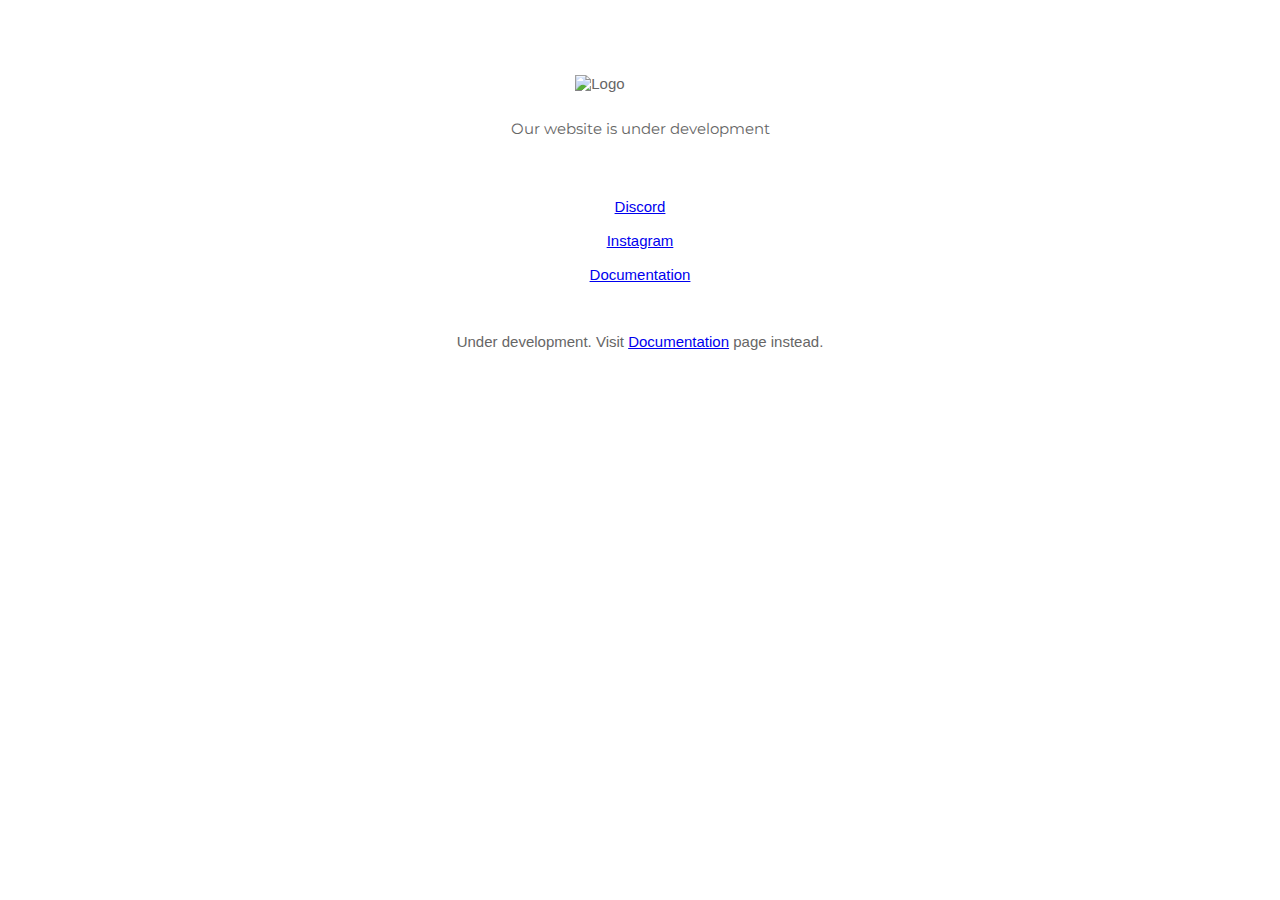
==== commit e4c9c2ef: "Update index.html" ====
--- a/index.html
+++ b/index.html
@@ -16,9 +16,8 @@
 <body>
 <div class="bg-g1 size1 flex-w flex-col-c-sb p-l-15 p-r-15 p-t-25 p-b-35 respon1">
 <div class="flex-col-c p-t-50 p-b-50">
-  <img src="kommon-media-wide.png" alt="Glitch Logo" width="75%" />
+  <img src="logo-white.png" alt="Logo" width="50%" />
 <h3 class="l1-txt1 txt-center p-b-10" style="font-family: 'Montserrat', sans-serif;">
-Coming Soon
 </h3><br />
 <p class="txt-center l1-txt2 p-b-60" style="font-family: 'Montserrat', sans-serif;">
 Our website is under development
@@ -28,8 +27,8 @@
 Discord
 </a>
 &nbsp;
-<a class="flex-c-m s1-txt2 size4 how-btn" href="https://tiktok.com/@KommonGame">
-Tiktok
+<a class="flex-c-m s1-txt2 size4 how-btn" href="https://instagram.com/seteesti">
+Instagram
 </a>
 &nbsp;
 <a class="flex-c-m s1-txt2 size4 how-btn" href="#">
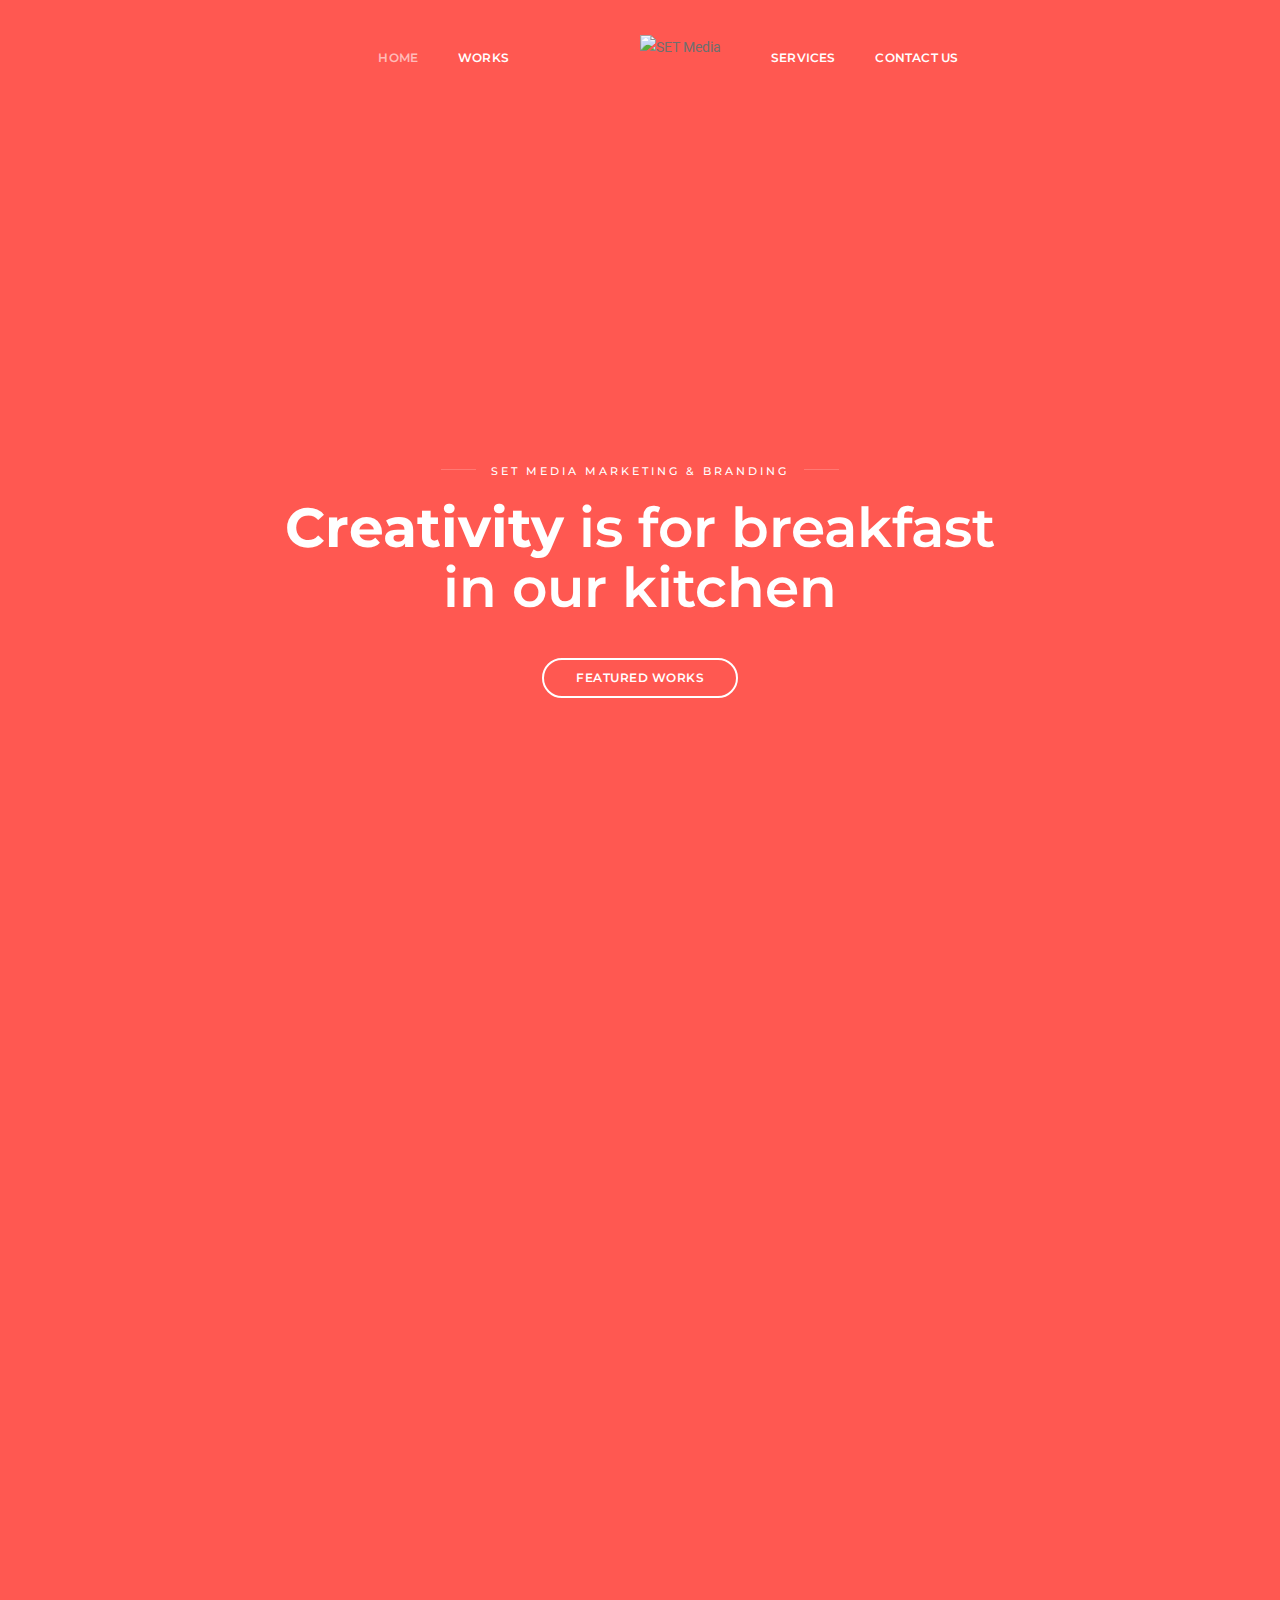
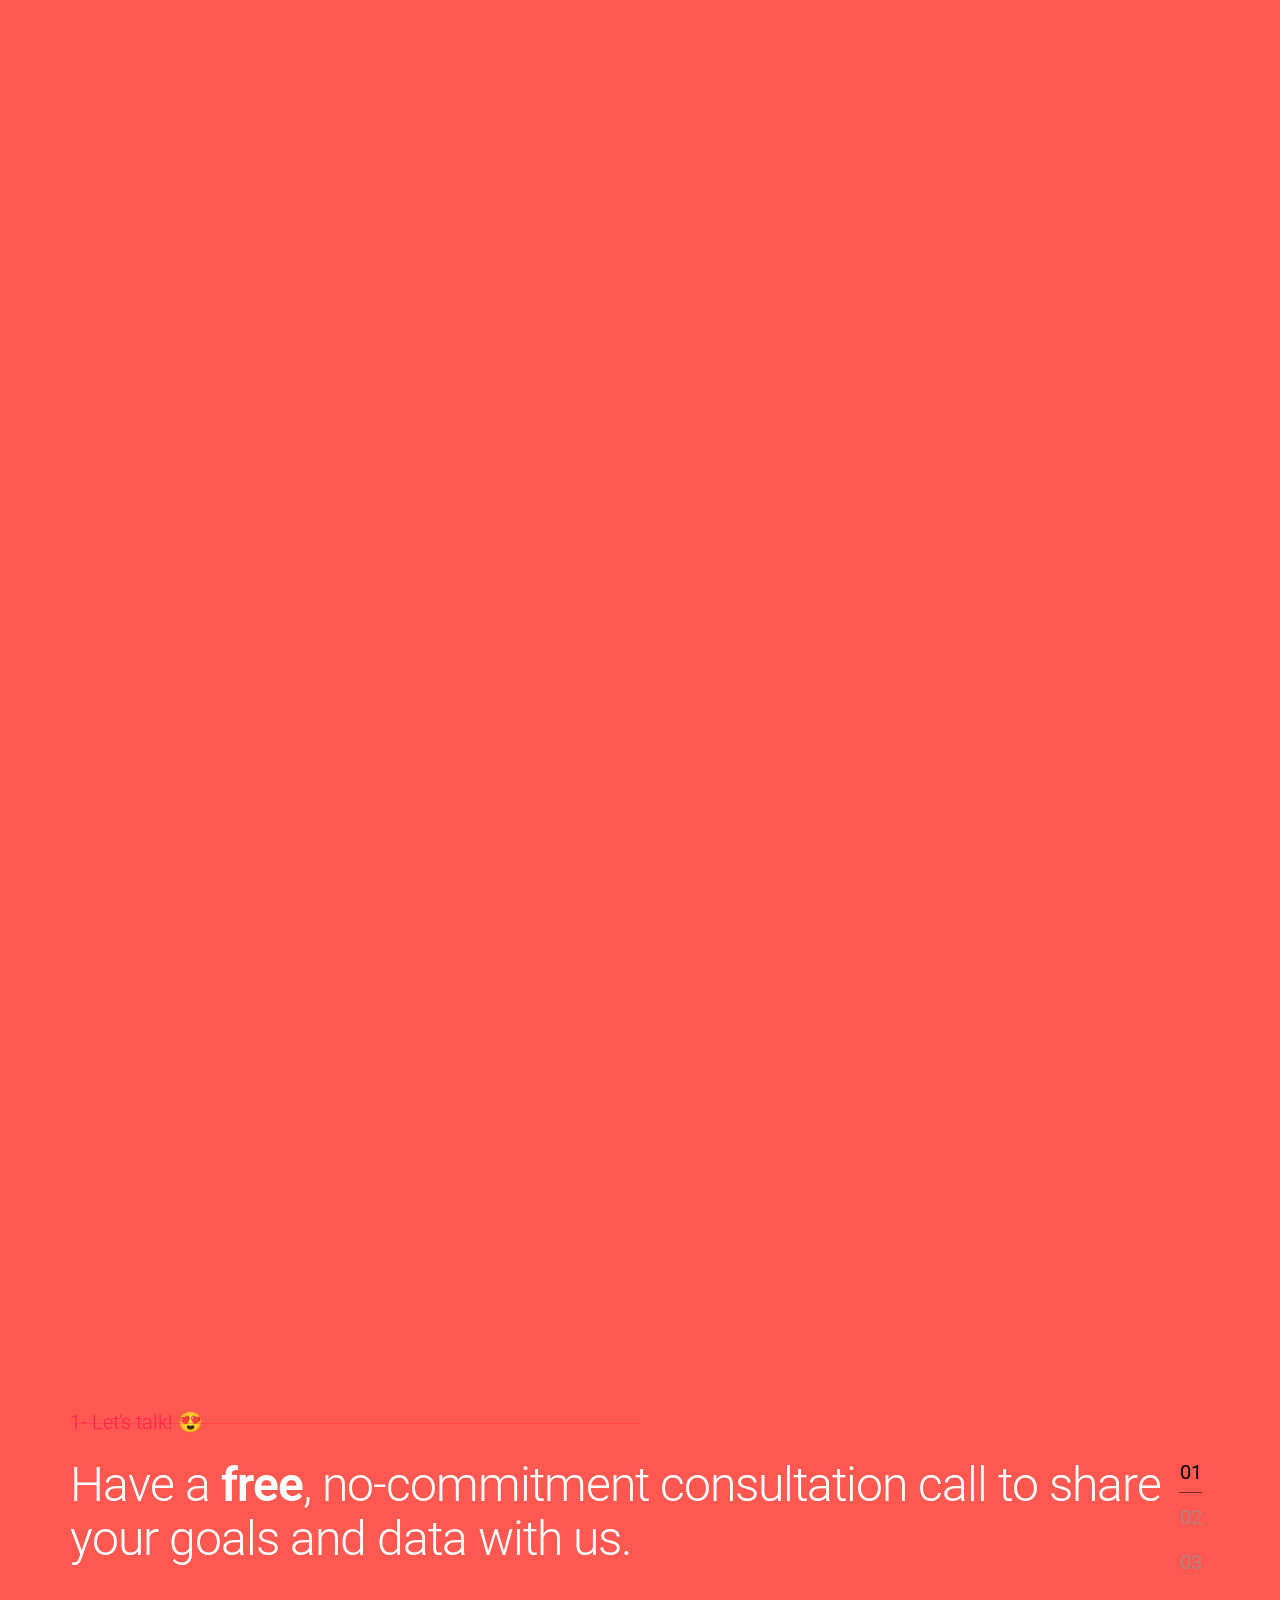
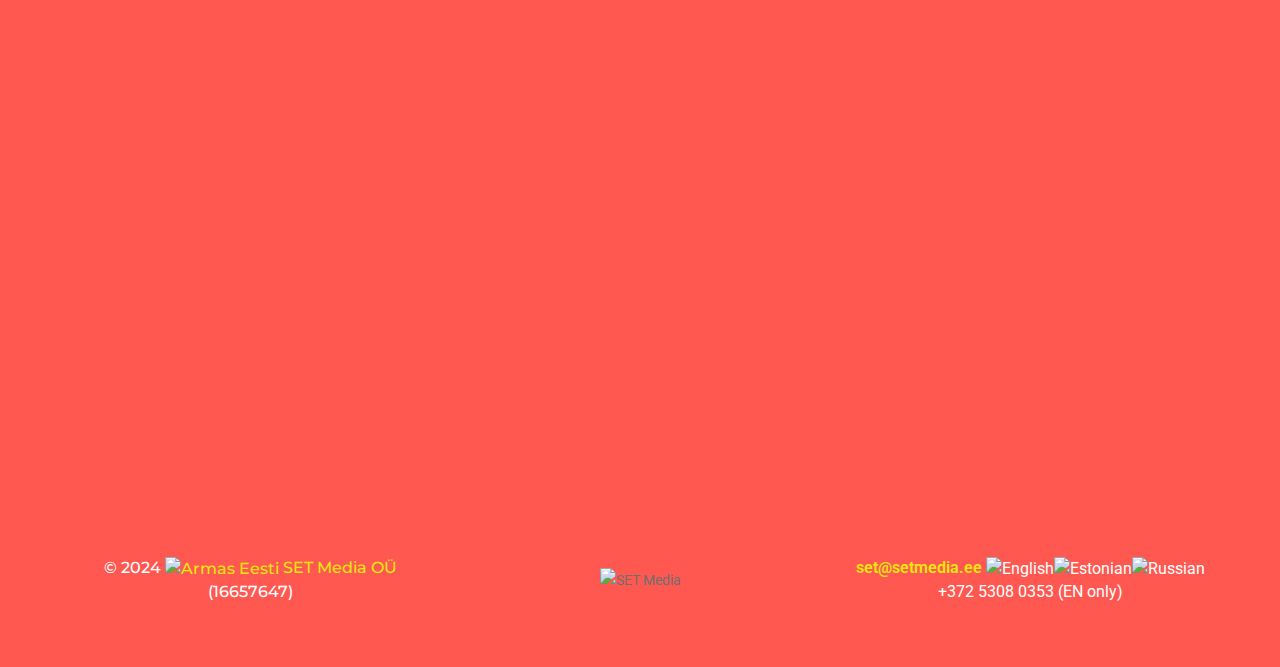
==== commit 0aca0ee3: "Add files via upload" ====
--- a/index.html
+++ b/index.html
@@ -1,44 +1,500 @@
-<!DOCTYPE html>
-<html lang="en"><head>
-<title>KOMMON Media - Coming Soon</title>
-<meta charset="UTF-8">
-<meta name="viewport" content="width=device-width, initial-scale=1">
-
-<link rel="icon" type="image/png" href="favicon.ico">
-<link rel="preconnect" href="https://fonts.googleapis.com">
-<link rel="preconnect" href="https://fonts.gstatic.com" crossorigin>
-<link href="https://fonts.googleapis.com/css2?family=Montserrat:wght@100;200&display=swap" rel="stylesheet">
-<link rel="stylesheet" type="text/css" href="vendor/bootstrap/css/bootstrap.min.css">
-
-<link rel="stylesheet" type="text/css" href="css/util.css">
-<link rel="stylesheet" type="text/css" href="css/main.css">
-
-<body>
-<div class="bg-g1 size1 flex-w flex-col-c-sb p-l-15 p-r-15 p-t-25 p-b-35 respon1">
-<div class="flex-col-c p-t-50 p-b-50">
-  <img src="logo-white.png" alt="Logo" width="50%" />
-<h3 class="l1-txt1 txt-center p-b-10" style="font-family: 'Montserrat', sans-serif;">
-</h3><br />
-<p class="txt-center l1-txt2 p-b-60" style="font-family: 'Montserrat', sans-serif;">
-Our website is under development
-</p>
-
-<a class="flex-c-m s1-txt2 size4 how-btn" href="#">
-Discord
-</a>
-&nbsp;
-<a class="flex-c-m s1-txt2 size4 how-btn" href="https://instagram.com/seteesti">
-Instagram
-</a>
-&nbsp;
-<a class="flex-c-m s1-txt2 size4 how-btn" href="#">
-Documentation
-</a>
-</div>
-<span class="s1-txt3 txt-center">
-Under development. Visit <a href="#">Documentation</a> page instead.
-</span>
-</div>
-
-</body>
-</html>
+<!doctype html>
+<html class="no-js" lang="en">
+    <head>
+        <!-- title -->
+        <title>SET Media – Eesti digiturundus</title>
+        <meta charset="utf-8">
+        <meta http-equiv="X-UA-Compatible" content="IE=edge" />
+        <meta name="viewport" content="width=device-width,initial-scale=1.0,maximum-scale=1" />
+        <meta name="author" content="SET Media">
+        <!-- description -->
+        <meta name="description" content="SET Media offers digital marketing solutions for the Estonian market, including SEO, paid ads, social media, and branding. Save up to €32,000 annually with our subscription. Enjoy a free consultation!">
+        <!-- keywords -->
+        <meta name="keywords" content="digital marketing, paid marketing, SEO, social media marketing, influencer marketing, product branding, free consultation, marketing subscription, brand identity, creative marketing, SET Media, Eesti digiturundus, turundusteenused, brändi identiteet, turundusstrateegia">
+        <!-- favicon -->
+        <link rel="shortcut icon" href="images/favicon.png">
+        <link rel="apple-touch-icon" href="images/apple-touch-icon-57x57.png">
+        <link rel="apple-touch-icon" sizes="72x72" href="images/apple-touch-icon-72x72.png">
+        <link rel="apple-touch-icon" sizes="114x114" href="images/apple-touch-icon-114x114.png">
+        <!-- animation -->
+        <link rel="stylesheet" href="css/animate.css" />
+        <!-- bootstrap -->
+        <link rel="stylesheet" href="css/bootstrap.min.css" />
+        <!-- et line icon --> 
+        <link rel="stylesheet" href="css/et-line-icons.css" />
+        <!-- font-awesome icon -->
+        <link rel="stylesheet" href="css/font-awesome.min.css" />
+        <!-- themify icon -->
+        <link rel="stylesheet" href="css/themify-icons.css">
+        <!-- swiper carousel -->
+        <link rel="stylesheet" href="css/swiper.min.css">
+        <!-- justified gallery  -->
+        <link rel="stylesheet" href="css/justified-gallery.min.css">
+        <!-- magnific popup -->
+        <link rel="stylesheet" href="css/magnific-popup.css" />
+        <!-- revolution slider -->
+        <link rel="stylesheet" type="text/css" href="revolution/css/settings.css" media="screen" />
+        <link rel="stylesheet" type="text/css" href="revolution/css/layers.css">
+        <link rel="stylesheet" type="text/css" href="revolution/css/navigation.css">
+        <!-- bootsnav -->
+        <link rel="stylesheet" href="css/bootsnav.css">
+        <!-- style -->
+        <link rel="stylesheet" href="css/style.css" />
+        <!-- responsive css -->
+        <link rel="stylesheet" href="css/responsive.css" />
+        <!--[if IE]>
+            <script src="js/html5shiv.js"></script>
+        <![endif]-->
+    </head>
+    <body class="bg-background-fade">
+        <!-- start header -->
+        <header>
+            <!-- start navigation -->
+            <nav class="navbar navbar-default bootsnav navbar-top-scroll background-transparent nav-box-width white-link padding-four-lr menu-logo-center navbar-expand-lg">
+                <div class="container nav-header-container">
+                    <!-- start logo -->
+                    <div class="center-logo">
+                        <a href="https://setmedia.ee" title="SET Media" class="logo"><img src="images/logo.png" data-rjs="images/logo@2x.png" class="logo-dark" alt="SET Media"><img src="images/logo-full-white.png" data-rjs="images/logo-full-white@2x.png" alt="SET Media" class="logo-light default"></a>
+                    </div>
+                    <!-- end logo -->
+                    
+                    <div class="col col-lg-12 accordion-menu">
+                        <button type="button" class="navbar-toggler collapsed" data-toggle="collapse" data-target="#navbar-collapse-toggle-1" aria-expanded="false">
+                            <span class="sr-only">toggle navigation</span>
+                            <span class="icon-bar"></span>
+                            <span class="icon-bar"></span>
+                            <span class="icon-bar"></span>
+                        </button>
+                        <div class="navbar-collapse collapse justify-content-between" id="navbar-collapse-toggle-1">
+                            <ul class="nav navbar-nav alt-font text-normal width-40 md-width-100 sm-text-left justify-content-end">
+                                <li><a href="#home" title="Home" class="inner-link active">Home</a></li>
+                                <li><a href="#works" title="About" class="inner-link">Works</a></li>
+
+                            </ul>
+
+                            <ul class="nav navbar-nav navbar-right no-margin alt-font text-normal width-40 md-width-100 justify-content-start">
+                                <li><a href="#services" title="Team" class="inner-link">Services</a></li>
+                                <li><a href="#contact" title="Blog" class="inner-link">Contact Us</a></li>
+
+                            </ul>
+                        </div>
+                    </div>
+
+
+                </div>
+            </nav>
+            <!-- end navigation -->  
+        </header>
+        <!-- end header -->
+        <!-- start hero section -->
+        <section id="home" class="wow fadeIn p-0 cover-background color-code" data-color="1"  style="background-image: url('images/home-creative-banner.png');">
+            <div class="container full-screen position-relative">
+                <div class="slider-typography text-left">
+                    <div class="slider-text-middle-main">
+                        <div class="slider-text-middle">
+                            <div class="col-12 col-xl-8 col-md-10 mx-auto text-center" style="margin-top:15%">
+                                <span class="after-before-separator text-extra-small alt-font text-white-2 letter-spacing-3 sm-letter-spacing-0 text-uppercase margin-20px-bottom sm-margin-5px-bottom d-inline-block">SET Media Marketing & Branding</span>
+                                <h2 class="font-weight-600 text-white-2 alt-font margin-40px-bottom sm-margin-25px-bottom"><span class="font-weight-700">Creativity</span> is for breakfast in our kitchen</h2>
+                                <a href="#works" class="btn btn-transparent-white btn-rounded btn-medium text-link-white-2">Featured Works</a>
+                            </div>
+                        </div> 
+                    </div>
+                </div>
+            </div>
+        </section>
+        <!-- end hero section -->
+        <!-- start section -->
+        <section class="wow fadeIn color-code lg-no-background-img" data-color="2" style="background: url('images/back-image1.png') left bottom no-repeat,url('images/back-image2.png') right top no-repeat">
+            <div class="container">
+                <div class="row justify-content-center">
+                    <div class="col-12 col-xl-9 col-md-10 text-center">
+                        <h3 class="text-white-2 alt-font width-100 md-width-100 margin-30px-bottom md-no-margin-bottom"><mark class="bg-warning text-white-2">SET</mark> for success!</h3>
+                        <div class="text-small letter-spacing-3 alt-font text-white-2 text-uppercase sm-margin-30px-bottom d-inline-block">One subscription for your digital marketing needs.</div>
+                        <div class="text-small letter-spacing-3 alt-font text-white-2 text-uppercase margin-70px-bottom md-margin-50px-bottom sm-margin-30px-bottom d-inline-block"><b style="color:#ebe60c; font-weight: 800;" class="text-medium">save up to €32000 annually</b> from in-house marketing expenses and invest the time and money back into your product. SET Media offers proven expertise in creative, brand identity, marketing and social media.</div>
+                    </div>
+                </div>
+            </div>
+        </section>
+        <!-- end section -->
+        <!-- start portfolio section -->
+        <section id="works" class="wow fadeIn color-code p-0 sm-padding-50px-tb" data-color="3"> 
+            <div class="container-fluid">
+                <div class="row justify-content-center">
+                    <div class="col-12 col-lg-9 col-md-10 text-center">
+                        <div class="text-extra-small letter-spacing-3 alt-font text-white-2 text-uppercase margin-70px-bottom md-margin-50px-bottom sm-margin-30px-bottom d-inline-block">Selected Works</div> 
+                    </div>
+                </div> 
+                <div class="row">
+                    <div class="filter-content overflow-hidden w-100 padding-100px-lr md-no-padding-lr sm-padding-15px-lr">
+                        <ul class="portfolio-grid work-3col hover-option8 gutter-medium">
+                            <li class="grid-sizer"></li>
+                            <!-- start portfolio item -->
+                            <li class="grid-item web branding design wow fadeInUplast-paragraph-no-margin">
+                                
+                                    <figure>
+                                        <div class="portfolio-img"><img src="images/kommonhub.jpg" alt="KommonHub Social Media Management"/></div>
+                                        <figcaption>
+                                            <div class="portfolio-hover-main">
+                                                <div class="portfolio-hover-box vertical-align-middle"> 
+                                                    <div class="portfolio-icon alt-font font-weight-600 icon-medium text-deep-pink">+</div>
+                                                    <span class="text-medium alt-font text-extra-dark-gray margin-5px-bottom">KommonHub</span>
+                                                    <p class="text-small no-letter-spacing text-medium-gray">Social Media Marketing</p>
+                                                </div>
+                                            </div> 
+                                        </figcaption>
+                                    </figure>
+
+                            </li>
+                            <!-- end portfolio item -->
+                            <!-- start portfolio item -->
+                            <li class="grid-item web branding design wow fadeInUp last-paragraph-no-margin" data-wow-delay="0.2s">
+
+                                    <figure>
+                                        <div class="portfolio-img"><img src="images/sfn-branding.jpg" alt="SFN Tuning Branding"/></div>
+                                        <figcaption>
+                                            <div class="portfolio-hover-main">
+                                                <div class="portfolio-hover-box vertical-align-middle"> 
+                                                    <div class="portfolio-icon alt-font font-weight-600 icon-medium text-deep-pink">+</div>
+                                                    <span class="text-medium alt-font text-extra-dark-gray margin-5px-bottom">SFN Tuning</span>
+                                                    <p class="text-small no-letter-spacing text-medium-gray">Rebranding and Stationary Design</p>
+                                                </div>
+                                            </div>
+                                        </figcaption>
+                                    </figure>
+
+                            </li>
+                            <!-- end portfolio item -->
+                            <!-- start portfolio item -->
+                            <li class="grid-item advertising branding photography wow fadeInUp last-paragraph-no-margin" data-wow-delay="0.4s">
+
+                                    <figure>
+                                        <div class="portfolio-img"><img src="images/eis-cafe.jpg" alt="Eis Cafe Rebranding"/></div>
+                                        <figcaption>
+                                            <div class="portfolio-hover-main">
+                                                <div class="portfolio-hover-box vertical-align-middle"> 
+                                                    <div class="portfolio-icon alt-font font-weight-600 icon-medium text-deep-pink">+</div>
+                                                    <span class="text-medium alt-font text-extra-dark-gray margin-5px-bottom">Eis Cafe Germany</span>
+                                                    <p class="text-small no-letter-spacing text-medium-gray">Branding and Identity</p>
+                                                </div>
+                                            </div>
+                                        </figcaption>
+                                    </figure>
+
+                            </li>
+                            <!-- end portfolio item -->
+                            <!-- start portfolio item -->
+                            <li class="grid-item web advertising design wow fadeInUp last-paragraph-no-margin">
+
+                                    <figure>
+                                        <div class="portfolio-img"><img src="images/aimeetsreality.jpg" alt="AI Meets Reality Ecommerce"/></div>
+                                        <figcaption>
+                                            <div class="portfolio-hover-main">
+                                                <div class="portfolio-hover-box vertical-align-middle"> 
+                                                    <div class="portfolio-icon alt-font font-weight-600 icon-medium text-deep-pink">+</div>
+                                                    <span class="text-medium alt-font text-extra-dark-gray margin-5px-bottom">AI MEETS REALITY</span>
+                                                    <p class="text-small no-letter-spacing text-medium-gray">E-Commerce Set-up and Paid Marketing Strategy</p>
+                                                </div>
+                                            </div>
+                                        </figcaption>
+                                    </figure>
+
+                            </li>
+                            <!-- end portfolio item -->
+                            <!-- start portfolio item -->
+                            <li class="grid-item web branding design wow fadeInUp last-paragraph-no-margin" data-wow-delay="0.2s">
+
+                                    <figure>
+                                        <div class="portfolio-img"><img src="images/catering.jpg" alt="Tayeks Catering Traditional Marketing"/></div>
+                                        <figcaption>
+                                            <div class="portfolio-hover-main">
+                                                <div class="portfolio-hover-box vertical-align-middle"> 
+                                                    <div class="portfolio-icon alt-font font-weight-600 icon-medium text-deep-pink">+</div>
+                                                    <span class="text-medium alt-font text-extra-dark-gray margin-5px-bottom">Tayeks</span>
+                                                    <p class="text-small no-letter-spacing text-medium-gray">Brochure, Flyer and Billboard Design</p>
+                                                </div>
+                                            </div>
+                                        </figcaption>
+                                    </figure>
+
+                            </li>
+                            <!-- end portfolio item -->
+                            <!-- start portfolio item -->
+                            <li class="grid-item web advertising branding design photography wow fadeInUp last-paragraph-no-margin" data-wow-delay="0.4s">
+
+                                    <figure>
+                                        <div class="portfolio-img"><img src="images/rise-website.jpg" alt="Rise Online Web Interface"/></div>
+                                        <figcaption>
+                                            <div class="portfolio-hover-main">
+                                                <div class="portfolio-hover-box vertical-align-middle"> 
+                                                    <div class="portfolio-icon alt-font font-weight-600 icon-medium text-deep-pink">+</div>
+                                                    <span class="text-medium alt-font text-extra-dark-gray margin-5px-bottom">Rise Online</span>
+                                                    <p class="text-small no-letter-spacing text-medium-gray">Web User Interface Design</p>
+                                                </div>
+                                            </div>
+                                        </figcaption>
+                                    </figure>
+
+                            </li>
+                            <!-- end portfolio item --> 
+                        </ul>
+                    </div>
+                </div>
+            </div>
+        </section>
+        <!-- end portfolio section -->
+        <!-- start counter section -->
+        <section class="wow fadeIn lg-no-background-img" style="background: url('images/back-image3.png') right center no-repeat">
+            <div class="container">
+                <div class="row">
+                    <!-- start counter item -->
+                    <div class="col-12 col-md-3 sm-margin-30px-bottom text-center wow zoomIn" data-wow-delay="0.2s">
+                        <h5 class="text-white-2 m-0 timer alt-font" data-speed="2000" data-to="1">1</h5>
+                        <span class="text-extra-small text-uppercase text-white-2 d-block margin-three-bottom md-margin-15px-bottom">million EUR ads budget managed</span>
+                        <div class="separator-line-verticle-large bg-transparent-white d-inline-block"></div>
+                    </div>
+                    <!-- end counter item -->
+                    <!-- start counter item -->
+                    <div class="col-12 col-md-3 sm-margin-30px-bottom text-center wow zoomIn">
+                        <h5 class="text-white-2 m-0 timer alt-font" data-speed="2000" data-to="95">95</h5>
+                        <span class="text-extra-small text-uppercase text-white-2 d-block margin-three-bottom md-margin-15px-bottom">Happy Business</span>
+                        <div class="separator-line-verticle-large bg-transparent-white d-inline-block"></div>
+                    </div>
+                    <!-- end counter item -->
+                    <!-- start counter item -->
+                    <div class="col-12 col-md-3 sm-margin-30px-bottom text-center wow zoomIn" data-wow-delay="0.4s">
+                        <h5 class="text-white-2 m-0 timer alt-font" data-speed="2000" data-to="450">450</h5>
+                        <span class="text-extra-small text-uppercase text-white-2 d-block margin-three-bottom md-margin-15px-bottom">Work Completed</span>
+                        <div class="separator-line-verticle-large bg-transparent-white d-inline-block"></div>
+                    </div>
+                    <!-- end counter item -->
+                    <!-- start counter item -->
+                    <div class="col-12 col-md-3 text-center wow zoomIn" data-wow-delay="0.6s">
+                        <h5 class="text-white-2 m-0 timer alt-font" data-speed="2000" data-to="850">850</h5>
+                        <span class="text-extra-small text-uppercase text-white-2 d-block margin-three-bottom md-margin-15px-bottom">Times said "<b>SET</b>" per day</span>
+                        <div class="separator-line-verticle-large bg-transparent-white d-inline-block"></div>
+                    </div>
+                    <!-- end counter item -->
+                </div>
+            </div>            
+        </section>
+        <!-- end counter section -->
+        <!-- start blog section -->
+        <section id="services" class="wow fadeIn color-code pt-0 lg-no-background-img sm-padding-50px-tb" data-color="4" style="background: url('images/back-image4.png') left bottom no-repeat">
+            <div class="container">
+                <div class="row justify-content-center">
+                    <div class="col-12 col-lg-7 text-center margin-100px-bottom sm-margin-40px-bottom">
+                        <div class="position-relative overflow-hidden w-100">
+                            <span class="text-large letter-spacing-3 alt-font text-white-2 text-uppercase md-margin-50px-bottom sm-margin-30px-bottom d-inline-block">OUR EXPERTISE</span>
+                        </div>
+                    </div>
+                </div>
+                <div class="row">
+                    <!-- start services item -->
+                    <div class="col-12 col-lg-3 col-md-6 md-margin-four-bottom sm-margin-eight-bottom wow fadeInUp last-paragraph-no-margin" style="visibility: visible; animation-name: fadeInUp;">
+                        <div class="bg-white box-shadow-light text-center padding-eighteen-tb feature-box-8 position-relative z-index-5">
+                            <div class="d-inline-block margin-20px-bottom"><i class="icon-bargraph text-white-2 icon-round-small bg-deep-pink"></i></div>
+                            <div class="alt-font text-extra-dark-gray font-weight-600 margin-10px-bottom">Paid Marketing</div>
+                            <p class="width-75 lg-width-90 mx-auto">Don't just advertise. Paid marketing is highly competitive: make up to 400% better use of your budget with us. Let's <b>SET</b> your outstanding paid marketing campaign.</p>
+                            <div class="feature-box-overlay bg-deep-pink"></div>
+                        </div>
+                    </div>
+                    <!-- end services item -->
+                    <!-- start services item -->
+                    <div class="col-12 col-lg-3 col-md-6 md-margin-four-bottom sm-margin-eight-bottom wow fadeInUp last-paragraph-no-margin" data-wow-delay="0.2s" style="visibility: visible; animation-delay: 0.2s; animation-name: fadeInUp;">
+                        <div class="bg-white box-shadow-light text-center padding-eighteen-tb feature-box-8 position-relative z-index-5">
+                            <div class="d-inline-block margin-20px-bottom"><i class="icon-heart text-white-2 icon-round-small bg-deep-pink"></i></div>
+                            <div class="alt-font text-extra-dark-gray font-weight-600 margin-10px-bottom">Organic Growth</div>
+                            <p class="width-75 lg-width-90 mx-auto">SEO and social media marketing is the long but effective (and cheapest) way of growth. If your business is here to stay, start building organic growth strategies today.</p>
+                            <div class="feature-box-overlay bg-deep-pink"></div>
+                        </div>
+                    </div>
+                    <!-- end services item -->
+                    <!-- start services item -->
+                    <div class="col-12 col-lg-3 col-md-6 sm-margin-eight-bottom wow fadeInUp last-paragraph-no-margin" data-wow-delay="0.4s" style="visibility: visible; animation-delay: 0.4s; animation-name: fadeInUp;">
+                        <div class="bg-white box-shadow-light text-center padding-eighteen-tb feature-box-8 position-relative z-index-5">
+                            <div class="d-inline-block margin-20px-bottom"><i class="icon-profile-female text-white-2 icon-round-small bg-deep-pink"></i></div>
+                            <div class="alt-font text-extra-dark-gray font-weight-600 margin-10px-bottom">Influencer Marketing</div>
+                            <p class="width-75 lg-width-90 mx-auto">User generated content will <b>SET</b> you for success. We can work together to create a campaign and get you connected with the right influencers to collaborate.</p>
+                            <div class="feature-box-overlay bg-deep-pink"></div>
+                        </div>
+                    </div>
+                    <!-- end services item -->
+                    <!-- start services item -->
+                    <div class="col-12 col-lg-3 col-md-6 wow fadeInUp last-paragraph-no-margin" data-wow-delay="0.6s" style="visibility: visible; animation-delay: 0.6s; animation-name: fadeInUp;">
+                        <div class="bg-white box-shadow-light text-center padding-eighteen-tb feature-box-8 position-relative z-index-5">
+                            <div class="d-inline-block margin-20px-bottom"><i class="icon-pencil text-white-2 icon-round-small bg-deep-pink"></i></div>
+                            <div class="alt-font text-extra-dark-gray font-weight-600 margin-10px-bottom">Product Branding </div>
+                            <p class="width-75 lg-width-90 mx-auto">Your brand is more than just a product; it’s an experience. From logo to tone of vocie, we craft unique and memorable branding strategies that resonate with your audience. </p>
+                            <div class="feature-box-overlay bg-deep-pink"></div>
+                        </div>
+                    </div>
+                    <!-- end services item -->
+                </div>
+            </div>
+        </section>
+        <!-- end blog section -->
+        <!-- start clients logo section  -->
+        <section class="color-code py-0 sm-padding-50px-tb" data-color="5">
+            <div class="container"> 
+
+                <div class="row"> 
+                    <div class="col-12">
+                        <div class="text-white swiper-number-pagination swiper-container black-move swiper-container-initialized swiper-container-horizontal">
+                            <div class="opacity-full-dark z-index-5 d-none d-lg-block"></div>
+                            <div class="swiper-wrapper" style="transition-duration: 0ms; transform: translate3d(0px, 0px, 0px);">
+                                <!-- start slider item -->
+                                <div class="swiper-slide swiper-slide-active" style="width: 1140px;">
+                                    <div class="slider-half-small-screen position-relative">
+                                        <div class="slider-typography text-left">
+                                            <div class="slider-text-middle-main">
+                                                <div class="slider-text-middle">
+                                                    <span class="text-extra-large text-middle-line font-weight-300 text-deep-pink d-block margin-two-bottom w-50 sm-width-65">1- Let's talk! 😍</span>
+                                                    <h3 class="text-white d-inline-block font-weight-300 letter-spacing-minus-1 lg-width-70 sm-width-80">Have a <b>free</b>, no-commitment consultation call to share your goals and data with us.</h3>
+                                                </div>
+                                            </div>
+                                        </div>
+                                    </div>
+                                </div>
+                                <!-- end slider item -->
+                                <!-- start slider item -->
+                                <div class="swiper-slide swiper-slide-next" style="width: 1140px;">
+                                    <div class="slider-half-small-screen position-relative">
+                                        <div class="slider-typography text-left">
+                                            <div class="slider-text-middle-main">
+                                                <div class="slider-text-middle">
+                                                    <span class="text-extra-large text-middle-line font-weight-300 text-deep-pink d-block margin-two-bottom w-50 sm-width-65">2- Strategic Game Plan 💫</span>
+                                                    <h3 class="text-white d-inline-block font-weight-300 letter-spacing-minus-1 lg-width-70 sm-width-80"><mark class="bg-warning text-white-2">SET</mark> your objectives, budget, and craft a personalized marketing plan together.</h3>
+                                                </div>
+                                            </div>
+                                        </div>
+                                    </div>
+                                </div>
+                                <!-- end slider item -->
+                                <!-- start slider item -->
+                                <div class="swiper-slide" style="width: 1140px;">
+                                    <div class="slider-half-small-screen position-relative">
+                                        <div class="slider-typography text-left">
+                                            <div class="slider-text-middle-main">
+                                                <div class="slider-text-middle">
+                                                    <span class="text-extra-large text-middle-line font-weight-300 text-deep-pink d-block margin-two-bottom w-50 sm-width-65">3- Execute & Support 💪</span>
+                                                    <h3 class="text-white d-inline-block font-weight-300 letter-spacing-minus-1 lg-width-70 sm-width-80">Kick off the campaign with weekly check-ins and unlimited email support to keep things on track.</h3>
+                                                </div>
+                                            </div>
+                                        </div>
+                                    </div>
+                                </div>
+                                <!-- end slider item -->
+                            </div>
+                            <div class="swiper-pagination swiper-number swiper-pagination-clickable swiper-pagination-bullets"><span class="swiper-pagination-bullet swiper-pagination-bullet-active" tabindex="0" role="button" aria-label="Go to slide 1">01</span><span class="swiper-pagination-bullet" tabindex="0" role="button" aria-label="Go to slide 2">02</span><span class="swiper-pagination-bullet" tabindex="0" role="button" aria-label="Go to slide 3">03</span></div>
+                        <span class="swiper-notification" aria-live="assertive" aria-atomic="true"></span></div>
+                    </div>
+                </div>
+            </div>
+        </section>
+        <!-- end client logo section -->
+        <!-- start contact section -->
+        <section id="contact" class="wow fadeIn color-code lg-no-background-img" data-color="6" style="background: url('images/back-image5.png') left 51% no-repeat,url('images/back-image6.png') right top no-repeat">
+            <div class="container">
+                <div class="row align-items-center sm-text-center">
+                    <div class="col-md-8 col-12">
+                        <h5 class="text-white margin-5px-bottom">Let's <mark class="bg-warning text-white-2">SET</mark> you for success</h5>
+                        <span class="text-medium text-white">We're confident in our services, which is why we offer a free consultation session. In a 30-minute video call, share your data and goals, and we'll help you craft a marketing plan. <b>No commitment, no catch.</b><br />After the session, it's your choice to work with us. We aim to ensure a great match for long-term success.</span>
+                    </div>
+                    <div class="col-md-4 col-12 text-md-right text-sm-center">
+                        <a style="background:#ebe60c; color: #000; font-size:17px" href="https://setmedia.zohobookings.com/#/call" target="_blank" class="btn btn-large text-large border-radius-4 lg-margin-15px-bottom d-table d-lg-inline-block md-margin-lr-auto"><i class="fas fa-phone icon-very-small margin-5px-right no-margin-left" aria-hidden="true"></i> Free Consultation</a>
+                    </div> 
+                </div>
+            </div>
+        </section>
+        <!-- end contact section -->
+        <!-- start footer --> 
+        <footer class="footer-center-logo padding-five-tb sm-padding-30px-tb">
+            <div class="container">
+                <div class="row align-items-center">
+                    <!-- start copyright -->
+                    <div class="col-lg-4 col-md-5 text-medium text-center alt-font sm-margin-15px-bottom text-white-2">
+                        &COPY; 2024 <a href="https://ariregister.rik.ee/est/company/16657647/" class="text-white-2" style="color:#ebe60c" target="_blank" title="Business Profile"><img src="images/estonia.png" alt="Armas Eesti" /> SET Media OÜ</a> (16657647)<br />
+                    </div>
+
+                            
+
+                    <!-- end copyright -->
+                    <!-- start logo -->
+                    <div class="col-lg-4 col-md-2 text-center sm-margin-10px-bottom">
+                        <a href="https://setmedia.ee"><img class="footer-logo" src="images/logo-white.png" data-rjs="images/logo-white@2x.png" alt="SET Media"></a>
+                    </div>
+                    <!-- end logo -->
+                    <!-- start social media -->
+                    <div class="col-lg-4 col-md-5 text-center text-white-2 text-medium">
+                        <a style="color:#ebe60c; font-weight: 600;" target="_blank" href="mailto:set@setmedia.ee">set@setmedia.ee</a> <img src="images/uk.png" alt="English" /><img src="images/estonia.png" alt="Estonian" /><img src="images/russia.png" alt="Russian" /><br>
+                        <a class="text-white-2" href="https://wa.me/37253080353" target="_blank">+372 5308 0353 (EN only)</a>
+                    </div>
+                    <!-- end social media -->
+                </div>
+            </div>
+        </footer>
+        <!-- end footer -->
+        <!-- start scroll to top -->
+        <a class="scroll-top-arrow" href="javascript:void(0);"><i class="ti-arrow-up"></i></a>
+        <!-- end scroll to top  -->
+        <!-- javascript libraries -->
+        <script type="text/javascript" src="js/jquery.js"></script>
+        <script type="text/javascript" src="js/modernizr.js"></script>
+        <script type="text/javascript" src="js/bootstrap.bundle.js"></script>
+        <script type="text/javascript" src="js/jquery.easing.1.3.js"></script>
+        <script type="text/javascript" src="js/skrollr.min.js"></script>
+        <script type="text/javascript" src="js/smooth-scroll.js"></script>
+        <script type="text/javascript" src="js/jquery.appear.js"></script>
+        <!-- menu navigation -->
+        <script type="text/javascript" src="js/bootsnav.js"></script>
+        <script type="text/javascript" src="js/jquery.nav.js"></script>
+        <!-- animation -->
+        <script type="text/javascript" src="js/wow.min.js"></script>
+        <!-- page scroll -->
+        <script type="text/javascript" src="js/page-scroll.js"></script>
+        <!-- swiper carousel -->
+        <script type="text/javascript" src="js/swiper.min.js"></script>
+        <!-- counter -->
+        <script type="text/javascript" src="js/jquery.count-to.js"></script>
+        <!-- parallax -->
+        <script type="text/javascript" src="js/jquery.stellar.js"></script>
+        <!-- magnific popup -->
+        <script type="text/javascript" src="js/jquery.magnific-popup.min.js"></script>
+        <!-- portfolio with shorting tab -->
+        <script type="text/javascript" src="js/isotope.pkgd.min.js"></script>
+        <!-- images loaded -->
+        <script type="text/javascript" src="js/imagesloaded.pkgd.min.js"></script>
+        <!-- pull menu -->
+        <script type="text/javascript" src="js/classie.js"></script>
+        <script type="text/javascript" src="js/hamburger-menu.js"></script>
+        <!-- counter  -->
+        <script type="text/javascript" src="js/counter.js"></script>
+        <!-- fit video  -->
+        <script type="text/javascript" src="js/jquery.fitvids.js"></script>
+        <!-- skill bars  -->
+        <script type="text/javascript" src="js/skill.bars.jquery.js"></script> 
+        <!-- justified gallery  -->
+        <script type="text/javascript" src="js/justified-gallery.min.js"></script>
+        <!--pie chart-->
+        <script type="text/javascript" src="js/jquery.easypiechart.min.js"></script>
+        <!-- instagram -->
+        <script type="text/javascript" src="js/instafeed.min.js"></script>
+        <!-- retina -->
+        <script type="text/javascript" src="js/retina.min.js"></script>
+        <!-- revolution -->
+        <script type="text/javascript" src="revolution/js/jquery.themepunch.tools.min.js"></script>
+        <script type="text/javascript" src="revolution/js/jquery.themepunch.revolution.min.js"></script>
+        <!-- revolution slider extensions (load below extensions JS files only on local file systems to make the slider work! The following part can be removed on server for on demand loading) -->
+        <!--<script type="text/javascript" src="revolution/js/extensions/revolution.extension.actions.min.js"></script>
+        <script type="text/javascript" src="revolution/js/extensions/revolution.extension.carousel.min.js"></script>
+        <script type="text/javascript" src="revolution/js/extensions/revolution.extension.kenburn.min.js"></script>
+        <script type="text/javascript" src="revolution/js/extensions/revolution.extension.layeranimation.min.js"></script>
+        <script type="text/javascript" src="revolution/js/extensions/revolution.extension.migration.min.js"></script>
+        <script type="text/javascript" src="revolution/js/extensions/revolution.extension.navigation.min.js"></script>
+        <script type="text/javascript" src="revolution/js/extensions/revolution.extension.parallax.min.js"></script>
+        <script type="text/javascript" src="revolution/js/extensions/revolution.extension.slideanims.min.js"></script>
+        <script type="text/javascript" src="revolution/js/extensions/revolution.extension.video.min.js"></script>-->
+        <!-- setting -->
+        <script type="text/javascript" src="js/main.js"></script>
+    </body>
+</html>--- a/css/et-line-icons.css
+++ b/css/et-line-icons.css
@@ -0,0 +1,343 @@
+@font-face {
+	font-family: 'et-line';
+	src:url('../fonts/et-line.eot');
+	src:url('../fonts/et-line.eot?#iefix') format('embedded-opentype'),
+		url('../fonts/et-line.woff') format('woff'),
+		url('../fonts/et-line.ttf') format('truetype'),
+		url('../fonts/et-line.svg#et-line') format('svg');
+	font-weight: normal;
+	font-style: normal;
+}
+
+/* Use the following CSS code if you want to use data attributes for inserting your icons */
+[data-icon]:before {
+	font-family: 'et-line';
+	content: attr(data-icon);
+	speak: none;
+	font-weight: normal;
+	font-variant: normal;
+	text-transform: none;
+	line-height: 1;
+	-webkit-font-smoothing: antialiased;
+	-moz-osx-font-smoothing: grayscale;
+	display:inline-block;
+}
+
+/* Use the following CSS code if you want to have a class per icon */
+/*
+Instead of a list of all class selectors,
+you can use the generic selector below, but it's slower:
+[class*="icon-"] {
+*/
+.icon-mobile, .icon-laptop, .icon-desktop, .icon-tablet, .icon-phone, .icon-document, .icon-documents, .icon-search, .icon-clipboard, .icon-newspaper, .icon-notebook, .icon-book-open, .icon-browser, .icon-calendar, .icon-presentation, .icon-picture, .icon-pictures, .icon-video, .icon-camera, .icon-printer, .icon-toolbox, .icon-briefcase, .icon-wallet, .icon-gift, .icon-bargraph, .icon-grid, .icon-expand, .icon-focus, .icon-edit, .icon-adjustments, .icon-ribbon, .icon-hourglass, .icon-lock, .icon-megaphone, .icon-shield, .icon-trophy, .icon-flag, .icon-map, .icon-puzzle, .icon-basket, .icon-envelope, .icon-streetsign, .icon-telescope, .icon-gears, .icon-key, .icon-paperclip, .icon-attachment, .icon-pricetags, .icon-lightbulb, .icon-layers, .icon-pencil, .icon-tools, .icon-tools-2, .icon-scissors, .icon-paintbrush, .icon-magnifying-glass, .icon-circle-compass, .icon-linegraph, .icon-mic, .icon-strategy, .icon-beaker, .icon-caution, .icon-recycle, .icon-anchor, .icon-profile-male, .icon-profile-female, .icon-bike, .icon-wine, .icon-hotairballoon, .icon-globe, .icon-genius, .icon-map-pin, .icon-dial, .icon-chat, .icon-heart, .icon-cloud, .icon-upload, .icon-download, .icon-target, .icon-hazardous, .icon-piechart, .icon-speedometer, .icon-global, .icon-compass, .icon-lifesaver, .icon-clock, .icon-aperture, .icon-quote, .icon-scope, .icon-alarmclock, .icon-refresh, .icon-happy, .icon-sad, .icon-facebook, .icon-twitter, .icon-googleplus, .icon-rss, .icon-tumblr, .icon-linkedin, .icon-dribbble {
+	font-family: 'et-line';
+	speak: none;
+	font-style: normal;
+	font-weight: normal;
+	font-variant: normal;
+	text-transform: none;
+	line-height: 1.1;
+	-webkit-font-smoothing: antialiased;
+	-moz-osx-font-smoothing: grayscale;
+	display:inline-block;
+}
+.icon-mobile:before {
+	content: "\e000";
+}
+.icon-laptop:before {
+	content: "\e001";
+}
+.icon-desktop:before {
+	content: "\e002";
+}
+.icon-tablet:before {
+	content: "\e003";
+}
+.icon-phone:before {
+	content: "\e004";
+}
+.icon-document:before {
+	content: "\e005";
+}
+.icon-documents:before {
+	content: "\e006";
+}
+.icon-search:before {
+	content: "\e007";
+}
+.icon-clipboard:before {
+	content: "\e008";
+}
+.icon-newspaper:before {
+	content: "\e009";
+}
+.icon-notebook:before {
+	content: "\e00a";
+}
+.icon-book-open:before {
+	content: "\e00b";
+}
+.icon-browser:before {
+	content: "\e00c";
+}
+.icon-calendar:before {
+	content: "\e00d";
+}
+.icon-presentation:before {
+	content: "\e00e";
+}
+.icon-picture:before {
+	content: "\e00f";
+}
+.icon-pictures:before {
+	content: "\e010";
+}
+.icon-video:before {
+	content: "\e011";
+}
+.icon-camera:before {
+	content: "\e012";
+}
+.icon-printer:before {
+	content: "\e013";
+}
+.icon-toolbox:before {
+	content: "\e014";
+}
+.icon-briefcase:before {
+	content: "\e015";
+}
+.icon-wallet:before {
+	content: "\e016";
+}
+.icon-gift:before {
+	content: "\e017";
+}
+.icon-bargraph:before {
+	content: "\e018";
+}
+.icon-grid:before {
+	content: "\e019";
+}
+.icon-expand:before {
+	content: "\e01a";
+}
+.icon-focus:before {
+	content: "\e01b";
+}
+.icon-edit:before {
+	content: "\e01c";
+}
+.icon-adjustments:before {
+	content: "\e01d";
+}
+.icon-ribbon:before {
+	content: "\e01e";
+}
+.icon-hourglass:before {
+	content: "\e01f";
+}
+.icon-lock:before {
+	content: "\e020";
+}
+.icon-megaphone:before {
+	content: "\e021";
+}
+.icon-shield:before {
+	content: "\e022";
+}
+.icon-trophy:before {
+	content: "\e023";
+}
+.icon-flag:before {
+	content: "\e024";
+}
+.icon-map:before {
+	content: "\e025";
+}
+.icon-puzzle:before {
+	content: "\e026";
+}
+.icon-basket:before {
+	content: "\e027";
+}
+.icon-envelope:before {
+	content: "\e028";
+}
+.icon-streetsign:before {
+	content: "\e029";
+}
+.icon-telescope:before {
+	content: "\e02a";
+}
+.icon-gears:before {
+	content: "\e02b";
+}
+.icon-key:before {
+	content: "\e02c";
+}
+.icon-paperclip:before {
+	content: "\e02d";
+}
+.icon-attachment:before {
+	content: "\e02e";
+}
+.icon-pricetags:before {
+	content: "\e02f";
+}
+.icon-lightbulb:before {
+	content: "\e030";
+}
+.icon-layers:before {
+	content: "\e031";
+}
+.icon-pencil:before {
+	content: "\e032";
+}
+.icon-tools:before {
+	content: "\e033";
+}
+.icon-tools-2:before {
+	content: "\e034";
+}
+.icon-scissors:before {
+	content: "\e035";
+}
+.icon-paintbrush:before {
+	content: "\e036";
+}
+.icon-magnifying-glass:before {
+	content: "\e037";
+}
+.icon-circle-compass:before {
+	content: "\e038";
+}
+.icon-linegraph:before {
+	content: "\e039";
+}
+.icon-mic:before {
+	content: "\e03a";
+}
+.icon-strategy:before {
+	content: "\e03b";
+}
+.icon-beaker:before {
+	content: "\e03c";
+}
+.icon-caution:before {
+	content: "\e03d";
+}
+.icon-recycle:before {
+	content: "\e03e";
+}
+.icon-anchor:before {
+	content: "\e03f";
+}
+.icon-profile-male:before {
+	content: "\e040";
+}
+.icon-profile-female:before {
+	content: "\e041";
+}
+.icon-bike:before {
+	content: "\e042";
+}
+.icon-wine:before {
+	content: "\e043";
+}
+.icon-hotairballoon:before {
+	content: "\e044";
+}
+.icon-globe:before {
+	content: "\e045";
+}
+.icon-genius:before {
+	content: "\e046";
+}
+.icon-map-pin:before {
+	content: "\e047";
+}
+.icon-dial:before {
+	content: "\e048";
+}
+.icon-chat:before {
+	content: "\e049";
+}
+.icon-heart:before {
+	content: "\e04a";
+}
+.icon-cloud:before {
+	content: "\e04b";
+}
+.icon-upload:before {
+	content: "\e04c";
+}
+.icon-download:before {
+	content: "\e04d";
+}
+.icon-target:before {
+	content: "\e04e";
+}
+.icon-hazardous:before {
+	content: "\e04f";
+}
+.icon-piechart:before {
+	content: "\e050";
+}
+.icon-speedometer:before {
+	content: "\e051";
+}
+.icon-global:before {
+	content: "\e052";
+}
+.icon-compass:before {
+	content: "\e053";
+}
+.icon-lifesaver:before {
+	content: "\e054";
+}
+.icon-clock:before {
+	content: "\e055";
+}
+.icon-aperture:before {
+	content: "\e056";
+}
+.icon-quote:before {
+	content: "\e057";
+}
+.icon-scope:before {
+	content: "\e058";
+}
+.icon-alarmclock:before {
+	content: "\e059";
+}
+.icon-refresh:before {
+	content: "\e05a";
+}
+.icon-happy:before {
+	content: "\e05b";
+}
+.icon-sad:before {
+	content: "\e05c";
+}
+.icon-facebook:before {
+	content: "\e05d";
+}
+.icon-twitter:before {
+	content: "\e05e";
+}
+.icon-googleplus:before {
+	content: "\e05f";
+}
+.icon-rss:before {
+	content: "\e060";
+}
+.icon-tumblr:before {
+	content: "\e061";
+}
+.icon-linkedin:before {
+	content: "\e062";
+}
+.icon-dribbble:before {
+	content: "\e063";
+}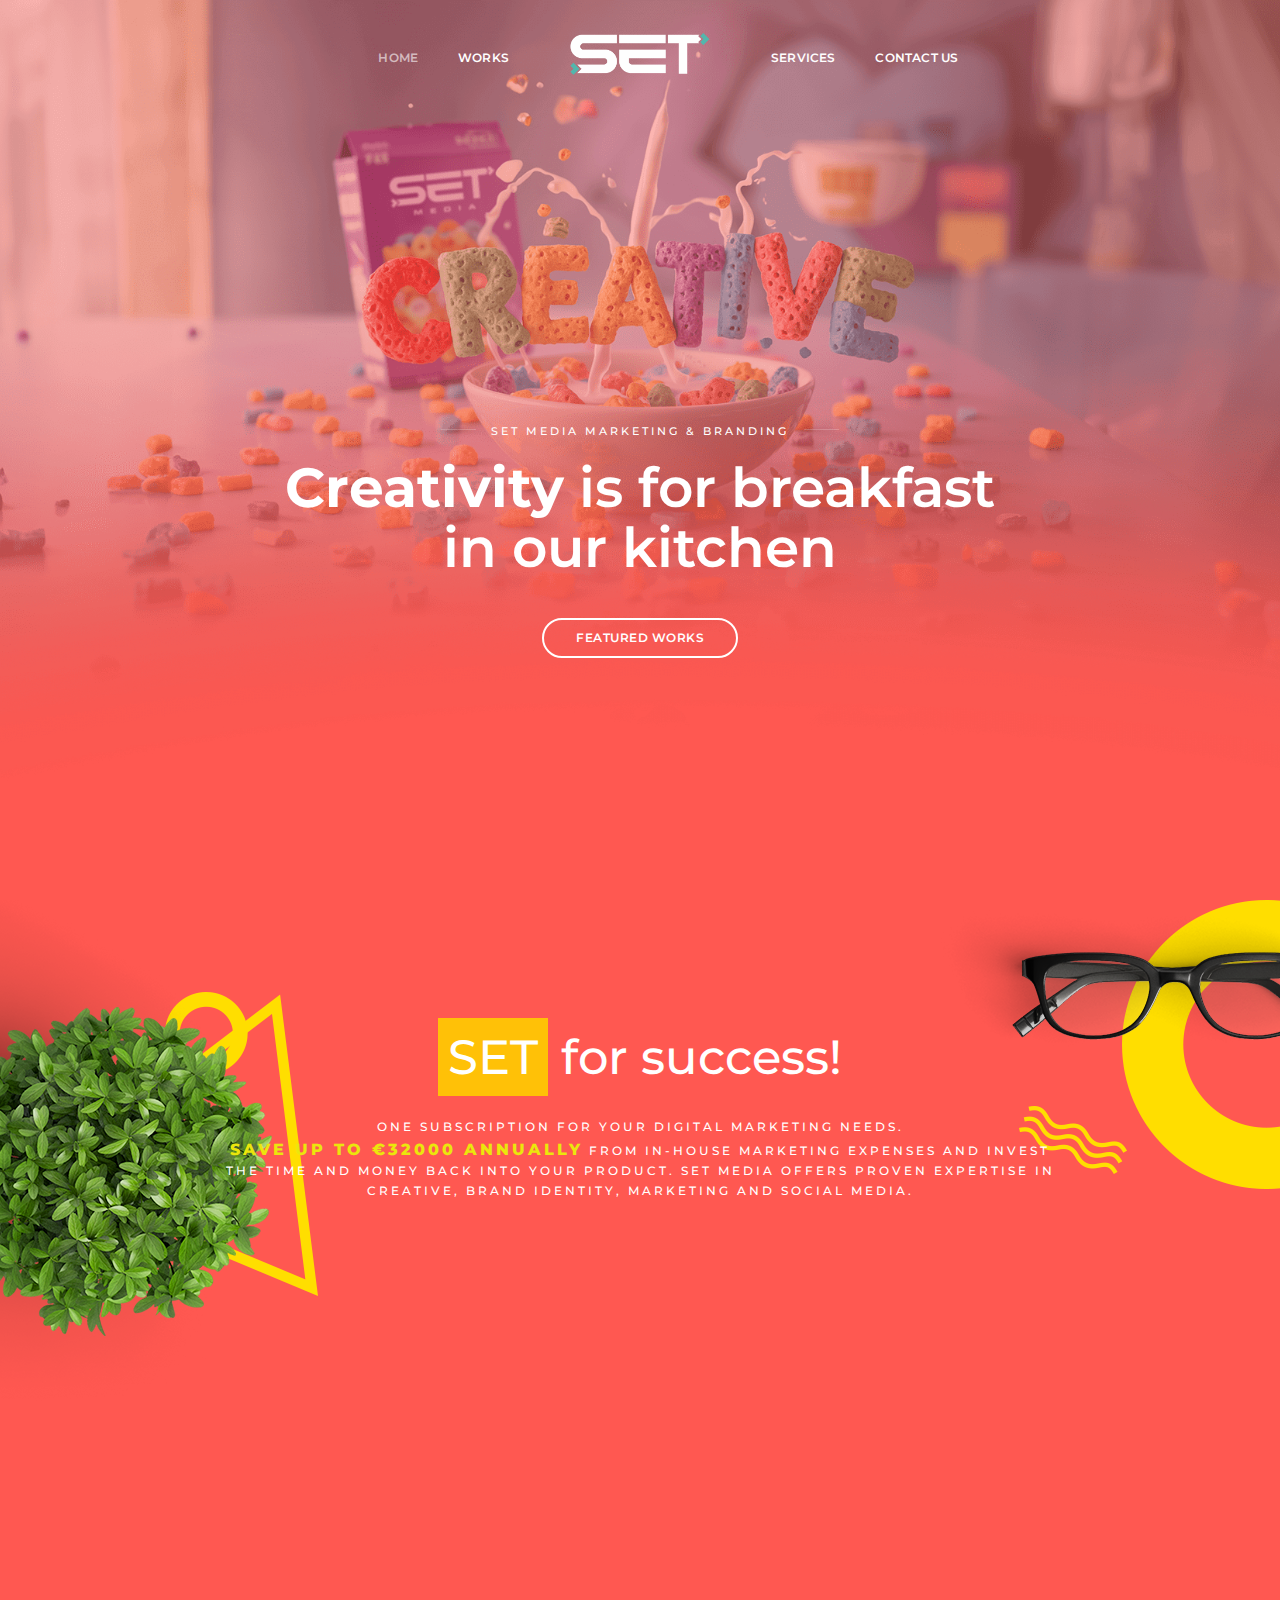
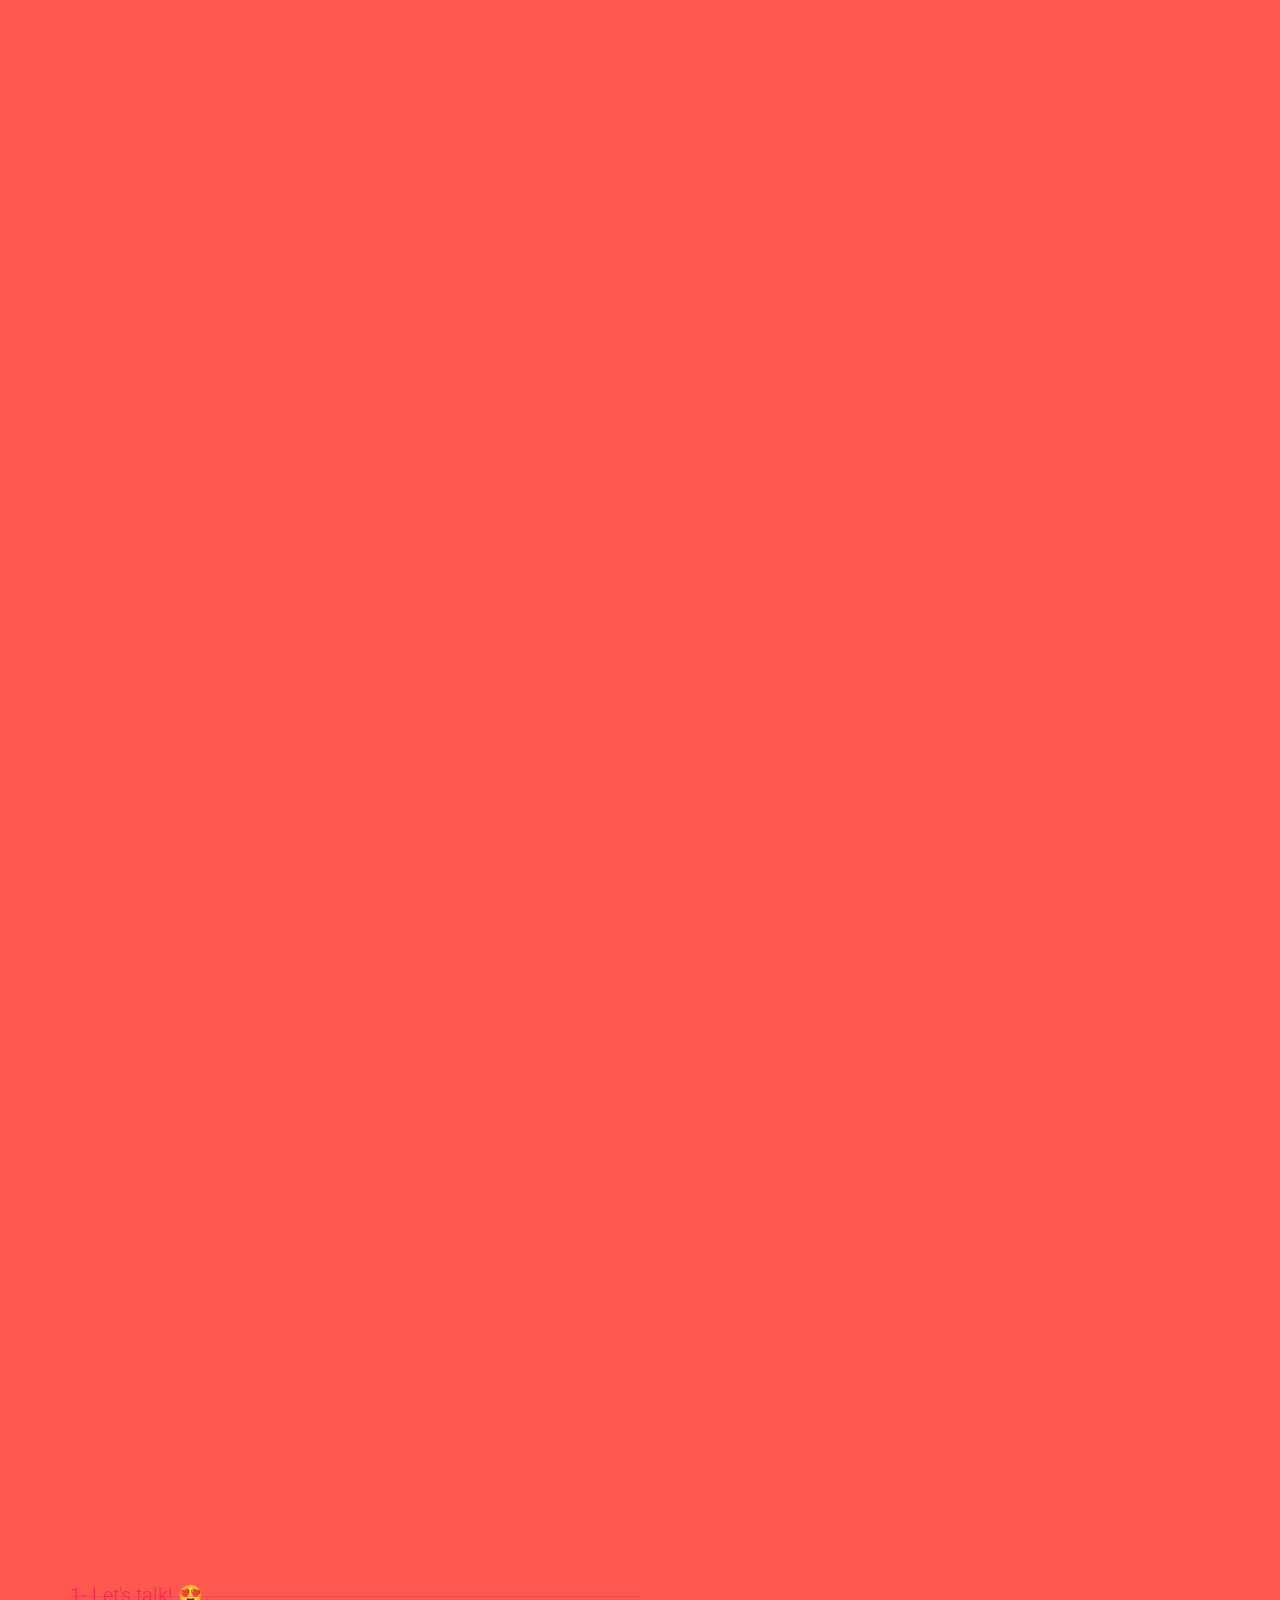
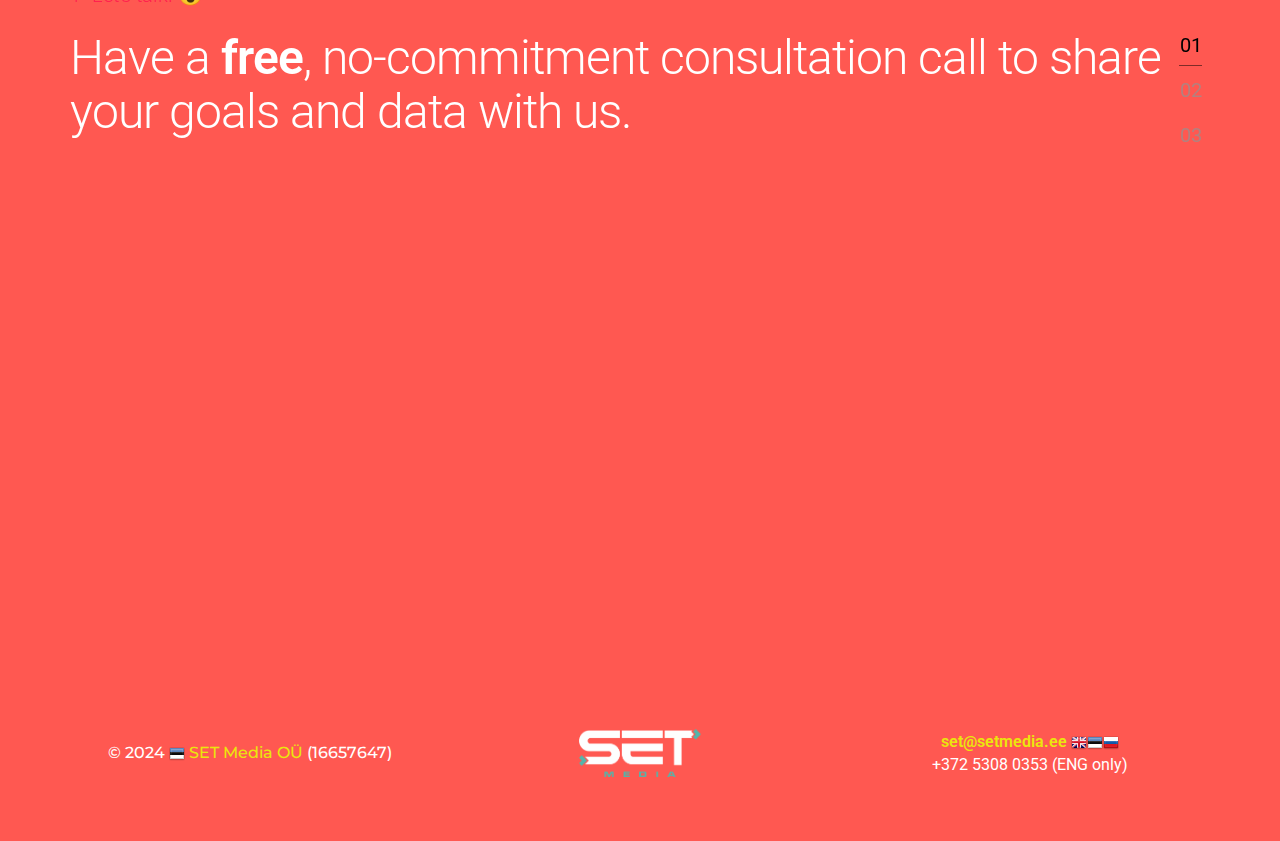
==== commit 45fb4430: "Update index.html" ====
--- a/index.html
+++ b/index.html
@@ -427,7 +427,7 @@
                     <!-- start social media -->
                     <div class="col-lg-4 col-md-5 text-center text-white-2 text-medium">
                         <a style="color:#ebe60c; font-weight: 600;" target="_blank" href="mailto:set@setmedia.ee">set@setmedia.ee</a> <img src="images/uk.png" alt="English" /><img src="images/estonia.png" alt="Estonian" /><img src="images/russia.png" alt="Russian" /><br>
-                        <a class="text-white-2" href="https://wa.me/37253080353" target="_blank">+372 5308 0353 (EN only)</a>
+                        <a class="text-white-2" href="https://wa.me/37253080353" target="_blank">+372 5308 0353 (ENG only)</a>
                     </div>
                     <!-- end social media -->
                 </div>
@@ -497,4 +497,4 @@
         <!-- setting -->
         <script type="text/javascript" src="js/main.js"></script>
     </body>
-</html>+</html>
--- a/revolution/css/settings.css
+++ b/revolution/css/settings.css
@@ -0,0 +1 @@
+#debungcontrolls,.debugtimeline{width:100%;box-sizing:border-box}.rev_column,.rev_column .tp-parallax-wrap,.tp-svg-layer svg{vertical-align:top}#debungcontrolls{z-index:100000;position:fixed;bottom:0;height:auto;background:rgba(0,0,0,.6);padding:10px}.debugtimeline{height:10px;position:relative;margin-bottom:3px;display:none;white-space:nowrap}.debugtimeline:hover{height:15px}.the_timeline_tester{background:#e74c3c;position:absolute;top:0;left:0;height:100%;width:0}.rs-go-fullscreen{position:fixed!important;width:100%!important;height:100%!important;top:0!important;left:0!important;z-index:9999999!important;background:#fff!important}.debugtimeline.tl_slide .the_timeline_tester{background:#f39c12}.debugtimeline.tl_frame .the_timeline_tester{background:#3498db}.debugtimline_txt{color:#fff;font-weight:400;font-size:7px;position:absolute;left:10px;top:0;white-space:nowrap;line-height:10px}.rtl{direction:rtl}@font-face{font-family:revicons;src:url(../fonts/revicons/revicons.eot?5510888);src:url(../fonts/revicons/revicons.eot?5510888#iefix) format('embedded-opentype'),url(../fonts/revicons/revicons.woff?5510888) format('woff'),url(../fonts/revicons/revicons.ttf?5510888) format('truetype'),url(../fonts/revicons/revicons.svg?5510888#revicons) format('svg');font-weight:400;font-style:normal}[class*=" revicon-"]:before,[class^=revicon-]:before{font-family:revicons;font-style:normal;font-weight:400;speak:none;display:inline-block;text-decoration:inherit;width:1em;margin-right:.2em;text-align:center;font-variant:normal;text-transform:none;line-height:1em;margin-left:.2em}.revicon-search-1:before{content:'\e802'}.revicon-pencil-1:before{content:'\e831'}.revicon-picture-1:before{content:'\e803'}.revicon-cancel:before{content:'\e80a'}.revicon-info-circled:before{content:'\e80f'}.revicon-trash:before{content:'\e801'}.revicon-left-dir:before{content:'\e817'}.revicon-right-dir:before{content:'\e818'}.revicon-down-open:before{content:'\e83b'}.revicon-left-open:before{content:'\e819'}.revicon-right-open:before{content:'\e81a'}.revicon-angle-left:before{content:'\e820'}.revicon-angle-right:before{content:'\e81d'}.revicon-left-big:before{content:'\e81f'}.revicon-right-big:before{content:'\e81e'}.revicon-magic:before{content:'\e807'}.revicon-picture:before{content:'\e800'}.revicon-export:before{content:'\e80b'}.revicon-cog:before{content:'\e832'}.revicon-login:before{content:'\e833'}.revicon-logout:before{content:'\e834'}.revicon-video:before{content:'\e805'}.revicon-arrow-combo:before{content:'\e827'}.revicon-left-open-1:before{content:'\e82a'}.revicon-right-open-1:before{content:'\e82b'}.revicon-left-open-mini:before{content:'\e822'}.revicon-right-open-mini:before{content:'\e823'}.revicon-left-open-big:before{content:'\e824'}.revicon-right-open-big:before{content:'\e825'}.revicon-left:before{content:'\e836'}.revicon-right:before{content:'\e826'}.revicon-ccw:before{content:'\e808'}.revicon-arrows-ccw:before{content:'\e806'}.revicon-palette:before{content:'\e829'}.revicon-list-add:before{content:'\e80c'}.revicon-doc:before{content:'\e809'}.revicon-left-open-outline:before{content:'\e82e'}.revicon-left-open-2:before{content:'\e82c'}.revicon-right-open-outline:before{content:'\e82f'}.revicon-right-open-2:before{content:'\e82d'}.revicon-equalizer:before{content:'\e83a'}.revicon-layers-alt:before{content:'\e804'}.revicon-popup:before{content:'\e828'}.rev_slider_wrapper{position:relative;z-index:0;width:100%}.rev_slider{position:relative;overflow:visible}.entry-content .rev_slider a,.rev_slider a{box-shadow:none}.tp-overflow-hidden{overflow:hidden!important}.group_ov_hidden{overflow:hidden}.rev_slider img,.tp-simpleresponsive img{max-width:none!important;transition:none;margin:0;padding:0;border:none}.rev_slider .no-slides-text{font-weight:700;text-align:center;padding-top:80px}.rev_slider>ul,.rev_slider>ul>li,.rev_slider>ul>li:before,.rev_slider_wrapper>ul,.tp-revslider-mainul>li,.tp-revslider-mainul>li:before,.tp-simpleresponsive>ul,.tp-simpleresponsive>ul>li,.tp-simpleresponsive>ul>li:before{list-style:none!important;position:absolute;margin:0!important;padding:0!important;overflow-x:visible;overflow-y:visible;background-image:none;background-position:0 0;text-indent:0;top:0;left:0}.rev_slider>ul>li,.rev_slider>ul>li:before,.tp-revslider-mainul>li,.tp-revslider-mainul>li:before,.tp-simpleresponsive>ul>li,.tp-simpleresponsive>ul>li:before{visibility:hidden}.tp-revslider-mainul,.tp-revslider-slidesli{padding:0!important;margin:0!important;list-style:none!important}.fullscreen-container,.fullwidthbanner-container{padding:0;position:relative}.rev_slider li.tp-revslider-slidesli{position:absolute!important}.tp-caption .rs-untoggled-content{display:block}.tp-caption .rs-toggled-content{display:none}.rs-toggle-content-active.tp-caption .rs-toggled-content{display:block}.rs-toggle-content-active.tp-caption .rs-untoggled-content{display:none}.rev_slider .caption,.rev_slider .tp-caption{position:relative;visibility:hidden;white-space:nowrap;display:block;-webkit-font-smoothing:antialiased!important;z-index:1}.rev_slider .caption,.rev_slider .tp-caption,.tp-simpleresponsive img{-moz-user-select:none;-khtml-user-select:none;-webkit-user-select:none;-o-user-select:none}.rev_slider .tp-mask-wrap .tp-caption,.rev_slider .tp-mask-wrap :last-child,.wpb_text_column .rev_slider .tp-mask-wrap .tp-caption,.wpb_text_column .rev_slider .tp-mask-wrap :last-child{margin-bottom:0}.tp-svg-layer svg{width:100%;height:100%;position:relative}.tp-carousel-wrapper{cursor:url(openhand.cur),move}.tp-carousel-wrapper.dragged{cursor:url(closedhand.cur),move}.tp_inner_padding{box-sizing:border-box;max-height:none!important}.tp-caption.tp-layer-selectable{-moz-user-select:all;-khtml-user-select:all;-webkit-user-select:all;-o-user-select:all}.tp-caption.tp-hidden-caption,.tp-forcenotvisible,.tp-hide-revslider,.tp-parallax-wrap.tp-hidden-caption{visibility:hidden!important;display:none!important}.rev_slider audio,.rev_slider embed,.rev_slider iframe,.rev_slider object,.rev_slider video{max-width:none!important}.tp-element-background{position:absolute;top:0;left:0;width:100%;height:100%;z-index:0}.tp-blockmask,.tp-blockmask_in,.tp-blockmask_out{position:absolute;top:0;left:0;width:100%;height:100%;background:#fff;z-index:1000;transform:scaleX(0) scaleY(0)}.tp-parallax-wrap{transform-style:preserve-3d}.rev_row_zone{position:absolute;width:100%;left:0;box-sizing:border-box;min-height:50px;font-size:0}.rev_column_inner,.rev_slider .tp-caption.rev_row{position:relative;width:100%!important;box-sizing:border-box}.rev_row_zone_top{top:0}.rev_row_zone_middle{top:50%;transform:translateY(-50%)}.rev_row_zone_bottom{bottom:0}.rev_slider .tp-caption.rev_row{display:table;table-layout:fixed;vertical-align:top;height:auto!important;font-size:0}.rev_column{display:table-cell;position:relative;height:auto;box-sizing:border-box;font-size:0}.rev_column_inner{display:block;height:auto!important;white-space:normal!important}.rev_column_bg{width:100%;height:100%;position:absolute;top:0;left:0;z-index:0;box-sizing:border-box;background-clip:content-box;border:0 solid transparent}.tp-caption .backcorner,.tp-caption .backcornertop,.tp-caption .frontcorner,.tp-caption .frontcornertop{height:0;top:0;width:0;position:absolute}.rev_column_inner .tp-loop-wrap,.rev_column_inner .tp-mask-wrap,.rev_column_inner .tp-parallax-wrap{text-align:inherit}.rev_column_inner .tp-mask-wrap{display:inline-block}.rev_column_inner .tp-parallax-wrap,.rev_column_inner .tp-parallax-wrap .tp-loop-wrap,.rev_column_inner .tp-parallax-wrap .tp-mask-wrap{position:relative!important;left:auto!important;top:auto!important;line-height:0}.tp-video-play-button,.tp-video-play-button i{line-height:50px!important;vertical-align:top;text-align:center}.rev_column_inner .rev_layer_in_column,.rev_column_inner .tp-parallax-wrap,.rev_column_inner .tp-parallax-wrap .tp-loop-wrap,.rev_column_inner .tp-parallax-wrap .tp-mask-wrap{vertical-align:top}.rev_break_columns{display:block!important}.rev_break_columns .tp-parallax-wrap.rev_column{display:block!important;width:100%!important}.fullwidthbanner-container{overflow:hidden}.fullwidthbanner-container .fullwidthabanner{width:100%;position:relative}.tp-static-layers{position:absolute;z-index:101;top:0;left:0}.tp-caption .frontcorner{border-left:40px solid transparent;border-right:0 solid transparent;border-top:40px solid #00A8FF;left:-40px}.tp-caption .backcorner{border-left:0 solid transparent;border-right:40px solid transparent;border-bottom:40px solid #00A8FF;right:0}.tp-caption .frontcornertop{border-left:40px solid transparent;border-right:0 solid transparent;border-bottom:40px solid #00A8FF;left:-40px}.tp-caption .backcornertop{border-left:0 solid transparent;border-right:40px solid transparent;border-top:40px solid #00A8FF;right:0}.tp-layer-inner-rotation{position:relative!important}img.tp-slider-alternative-image{width:100%;height:auto}.caption.fullscreenvideo,.rs-background-video-layer,.tp-caption.coverscreenvideo,.tp-caption.fullscreenvideo{width:100%;height:100%;top:0;left:0;position:absolute}.noFilterClass{filter:none!important}.rs-background-video-layer{visibility:hidden;z-index:0}.caption.fullscreenvideo audio,.caption.fullscreenvideo iframe,.caption.fullscreenvideo video,.tp-caption.fullscreenvideo iframe,.tp-caption.fullscreenvideo iframe audio,.tp-caption.fullscreenvideo iframe video{width:100%!important;height:100%!important;display:none}.fullcoveredvideo audio,.fullscreenvideo audio .fullcoveredvideo video,.fullscreenvideo video{background:#000}.fullcoveredvideo .tp-poster{background-position:center center;background-size:cover;width:100%;height:100%;top:0;left:0}.videoisplaying .html5vid .tp-poster{display:none}.tp-video-play-button{background:#000;background:rgba(0,0,0,.3);border-radius:5px;position:absolute;top:50%;left:50%;color:#FFF;margin-top:-25px;margin-left:-25px;cursor:pointer;width:50px;height:50px;box-sizing:border-box;display:inline-block;z-index:4;opacity:0;transition:opacity .3s ease-out!important}.tp-audio-html5 .tp-video-play-button,.tp-hiddenaudio{display:none!important}.tp-caption .html5vid{width:100%!important;height:100%!important}.tp-video-play-button i{width:50px;height:50px;display:inline-block;font-size:40px!important}.rs-fullvideo-cover,.tp-dottedoverlay,.tp-shadowcover{height:100%;top:0;left:0;position:absolute}.tp-caption:hover .tp-video-play-button{opacity:1;display:block}.tp-caption .tp-revstop{display:none;border-left:5px solid #fff!important;border-right:5px solid #fff!important;margin-top:15px!important;line-height:20px!important;vertical-align:top;font-size:25px!important}.tp-seek-bar,.tp-video-button,.tp-volume-bar{outline:0;line-height:12px;margin:0;cursor:pointer}.videoisplaying .revicon-right-dir{display:none}.videoisplaying .tp-revstop{display:inline-block}.videoisplaying .tp-video-play-button{display:none}.fullcoveredvideo .tp-video-play-button{display:none!important}.fullscreenvideo .fullscreenvideo audio,.fullscreenvideo .fullscreenvideo video{object-fit:contain!important}.fullscreenvideo .fullcoveredvideo audio,.fullscreenvideo .fullcoveredvideo video{object-fit:cover!important}.tp-video-controls{position:absolute;bottom:0;left:0;right:0;padding:5px;opacity:0;transition:opacity .3s;background-image:linear-gradient(to bottom,#000 13%,#323232 100%);display:table;max-width:100%;overflow:hidden;box-sizing:border-box}.rev-btn.rev-hiddenicon i,.rev-btn.rev-withicon i{transition:all .2s ease-out!important;font-size:15px}.tp-caption:hover .tp-video-controls{opacity:.9}.tp-video-button{background:rgba(0,0,0,.5);border:0;border-radius:3px;font-size:12px;color:#fff;padding:0}.tp-video-button:hover{cursor:pointer}.tp-video-button-wrap,.tp-video-seek-bar-wrap,.tp-video-vol-bar-wrap{padding:0 5px;display:table-cell;vertical-align:middle}.tp-video-seek-bar-wrap{width:80%}.tp-video-vol-bar-wrap{width:20%}.tp-seek-bar,.tp-volume-bar{width:100%;padding:0}.rs-fullvideo-cover{width:100%;background:0 0;z-index:5}.disabled_lc .tp-video-play-button,.rs-background-video-layer audio::-webkit-media-controls,.rs-background-video-layer video::-webkit-media-controls,.rs-background-video-layer video::-webkit-media-controls-start-playback-button{display:none!important}.tp-audio-html5 .tp-video-controls{opacity:1!important;visibility:visible!important}.tp-dottedoverlay{background-repeat:repeat;width:100%;z-index:3}.tp-dottedoverlay.twoxtwo{background:url(../assets/gridtile.png)}.tp-dottedoverlay.twoxtwowhite{background:url(../assets/gridtile_white.png)}.tp-dottedoverlay.threexthree{background:url(../assets/gridtile_3x3.png)}.tp-dottedoverlay.threexthreewhite{background:url(../assets/gridtile_3x3_white.png)}.tp-shadowcover{width:100%;background:#fff;z-index:-1}.tp-shadow1{box-shadow:0 10px 6px -6px rgba(0,0,0,.8)}.tp-shadow2:after,.tp-shadow2:before,.tp-shadow3:before,.tp-shadow4:after{z-index:-2;position:absolute;content:"";bottom:10px;left:10px;width:50%;top:85%;max-width:300px;background:0 0;box-shadow:0 15px 10px rgba(0,0,0,.8);transform:rotate(-3deg)}.tp-shadow2:after,.tp-shadow4:after{transform:rotate(3deg);right:10px;left:auto}.tp-shadow5{position:relative;box-shadow:0 1px 4px rgba(0,0,0,.3),0 0 40px rgba(0,0,0,.1) inset}.tp-shadow5:after,.tp-shadow5:before{content:"";position:absolute;z-index:-2;box-shadow:0 0 25px 0 rgba(0,0,0,.6);top:30%;bottom:0;left:20px;right:20px;border-radius:100px/20px}.tp-button{padding:6px 13px 5px;border-radius:3px;height:30px;cursor:pointer;color:#fff!important;text-shadow:0 1px 1px rgba(0,0,0,.6)!important;font-size:15px;line-height:45px!important;font-family:arial,sans-serif;font-weight:700;letter-spacing:-1px;text-decoration:none}.tp-button.big{color:#fff;text-shadow:0 1px 1px rgba(0,0,0,.6);font-weight:700;padding:9px 20px;font-size:19px;line-height:57px!important}.purchase:hover,.tp-button.big:hover,.tp-button:hover{background-position:bottom,15px 11px}.purchase.green,.purchase:hover.green,.tp-button.green,.tp-button:hover.green{background-color:#21a117;box-shadow:0 3px 0 0 #104d0b}.purchase.blue,.purchase:hover.blue,.tp-button.blue,.tp-button:hover.blue{background-color:#1d78cb;box-shadow:0 3px 0 0 #0f3e68}.purchase.red,.purchase:hover.red,.tp-button.red,.tp-button:hover.red{background-color:#cb1d1d;box-shadow:0 3px 0 0 #7c1212}.purchase.orange,.purchase:hover.orange,.tp-button.orange,.tp-button:hover.orange{background-color:#f70;box-shadow:0 3px 0 0 #a34c00}.purchase.darkgrey,.purchase:hover.darkgrey,.tp-button.darkgrey,.tp-button.grey,.tp-button:hover.darkgrey,.tp-button:hover.grey{background-color:#555;box-shadow:0 3px 0 0 #222}.purchase.lightgrey,.purchase:hover.lightgrey,.tp-button.lightgrey,.tp-button:hover.lightgrey{background-color:#888;box-shadow:0 3px 0 0 #555}.rev-btn,.rev-btn:visited{outline:0!important;box-shadow:none!important;text-decoration:none!important;line-height:44px;font-size:17px;font-weight:500;padding:12px 35px;box-sizing:border-box;font-family:Roboto,sans-serif;cursor:pointer}.rev-btn.rev-uppercase,.rev-btn.rev-uppercase:visited{text-transform:uppercase;letter-spacing:1px;font-size:15px;font-weight:900}.rev-btn.rev-withicon i{font-weight:400;position:relative;top:0;margin-left:10px!important}.rev-btn.rev-hiddenicon i{font-weight:400;position:relative;top:0;opacity:0;margin-left:0!important;width:0!important}.rev-btn.rev-hiddenicon:hover i{opacity:1!important;margin-left:10px!important;width:auto!important}.rev-btn.rev-medium,.rev-btn.rev-medium:visited{line-height:36px;font-size:14px;padding:10px 30px}.rev-btn.rev-medium.rev-hiddenicon i,.rev-btn.rev-medium.rev-withicon i{font-size:14px;top:0}.rev-btn.rev-small,.rev-btn.rev-small:visited{line-height:28px;font-size:12px;padding:7px 20px}.rev-btn.rev-small.rev-hiddenicon i,.rev-btn.rev-small.rev-withicon i{font-size:12px;top:0}.rev-maxround{border-radius:30px}.rev-minround{border-radius:3px}.rev-burger{position:relative;width:60px;height:60px;box-sizing:border-box;padding:22px 0 0 14px;border-radius:50%;border:1px solid rgba(51,51,51,.25);-webkit-tap-highlight-color:transparent;cursor:pointer}.rev-burger span{display:block;width:30px;height:3px;background:#333;transition:.7s;pointer-events:none;transform-style:flat!important}.rev-burger.revb-white span,.rev-burger.revb-whitenoborder span{background:#fff}.rev-burger span:nth-child(2){margin:3px 0}#dialog_addbutton .rev-burger:hover :first-child,.open .rev-burger :first-child,.open.rev-burger :first-child{transform:translateY(6px) rotate(-45deg)}#dialog_addbutton .rev-burger:hover :nth-child(2),.open .rev-burger :nth-child(2),.open.rev-burger :nth-child(2){transform:rotate(-45deg);opacity:0}#dialog_addbutton .rev-burger:hover :last-child,.open .rev-burger :last-child,.open.rev-burger :last-child{transform:translateY(-6px) rotate(-135deg)}.rev-burger.revb-white{border:2px solid rgba(255,255,255,.2)}.rev-burger.revb-darknoborder,.rev-burger.revb-whitenoborder{border:0}.rev-burger.revb-darknoborder span{background:#333}.rev-burger.revb-whitefull{background:#fff;border:none}.rev-burger.revb-whitefull span{background:#333}.rev-burger.revb-darkfull{background:#333;border:none}.rev-burger.revb-darkfull span,.rev-scroll-btn.revs-fullwhite{background:#fff}@keyframes rev-ani-mouse{0%{opacity:1;top:29%}15%{opacity:1;top:50%}50%{opacity:0;top:50%}100%{opacity:0;top:29%}}.rev-scroll-btn{display:inline-block;position:relative;left:0;right:0;text-align:center;cursor:pointer;width:35px;height:55px;box-sizing:border-box;border:3px solid #fff;border-radius:23px}.rev-scroll-btn>*{display:inline-block;line-height:18px;font-size:13px;font-weight:400;color:#fff;font-family:proxima-nova,"Helvetica Neue",Helvetica,Arial,sans-serif;letter-spacing:2px}.rev-scroll-btn>.active,.rev-scroll-btn>:focus,.rev-scroll-btn>:hover{color:#fff}.rev-scroll-btn>.active,.rev-scroll-btn>:active,.rev-scroll-btn>:focus,.rev-scroll-btn>:hover{opacity:.8}.rev-scroll-btn.revs-fullwhite span{background:#333}.rev-scroll-btn.revs-fulldark{background:#333;border:none}.rev-scroll-btn.revs-fulldark span,.tp-bullet{background:#fff}.rev-scroll-btn span{position:absolute;display:block;top:29%;left:50%;width:8px;height:8px;margin:-4px 0 0 -4px;background:#fff;border-radius:50%;animation:rev-ani-mouse 2.5s linear infinite}.rev-scroll-btn.revs-dark{border-color:#333}.rev-scroll-btn.revs-dark span{background:#333}.rev-control-btn{position:relative;display:inline-block;z-index:5;color:#FFF;font-size:20px;line-height:60px;font-weight:400;font-style:normal;font-family:Raleway;text-decoration:none;text-align:center;background-color:#000;border-radius:50px;text-shadow:none;background-color:rgba(0,0,0,.5);width:60px;height:60px;box-sizing:border-box;cursor:pointer}.rev-cbutton-dark-sr,.rev-cbutton-light-sr{border-radius:3px}.rev-cbutton-light,.rev-cbutton-light-sr{color:#333;background-color:rgba(255,255,255,.75)}.rev-sbutton{line-height:37px;width:37px;height:37px}.rev-sbutton-blue{background-color:#3B5998}.rev-sbutton-lightblue{background-color:#00A0D1}.rev-sbutton-red{background-color:#DD4B39}.tp-bannertimer{visibility:hidden;width:100%;height:5px;background:#000;background:rgba(0,0,0,.15);position:absolute;z-index:200;top:0}.tp-bannertimer.tp-bottom{top:auto;bottom:0!important;height:5px}.tp-caption img{background:0 0;-ms-filter:"progid:DXImageTransform.Microsoft.gradient(startColorstr=#00FFFFFF,endColorstr=#00FFFFFF)";filter:progid:DXImageTransform.Microsoft.gradient(startColorstr=#00FFFFFF, endColorstr=#00FFFFFF);zoom:1}.caption.slidelink a div,.tp-caption.slidelink a div{width:3000px;height:1500px;background:url(../assets/coloredbg.png)}.tp-caption.slidelink a span{background:url(../assets/coloredbg.png)}.tp-loader.spinner0,.tp-loader.spinner5{background-image:url(../assets/loader.gif);background-repeat:no-repeat}.tp-shape{width:100%;height:100%}.tp-caption .rs-starring{display:inline-block}.tp-caption .rs-starring .star-rating{float:none;display:inline-block;vertical-align:top;color:#FFC321!important}.tp-caption .rs-starring .star-rating,.tp-caption .rs-starring-page .star-rating{position:relative;height:1em;width:5.4em;font-family:star;font-size:1em!important}.tp-loader.spinner0,.tp-loader.spinner1{width:40px;height:40px;margin-top:-20px;margin-left:-20px;animation:tp-rotateplane 1.2s infinite ease-in-out;background-color:#fff;border-radius:3px;box-shadow:0 0 20px 0 rgba(0,0,0,.15)}.tp-caption .rs-starring .star-rating:before,.tp-caption .rs-starring-page .star-rating:before{content:"\73\73\73\73\73";color:#E0DADF;float:left;top:0;left:0;position:absolute}.tp-caption .rs-starring .star-rating span{overflow:hidden;float:left;top:0;left:0;position:absolute;padding-top:1.5em;font-size:1em!important}.tp-caption .rs-starring .star-rating span:before{content:"\53\53\53\53\53";top:0;position:absolute;left:0}.tp-loader{top:50%;left:50%;z-index:10000;position:absolute}.tp-loader.spinner0{background-position:center center}.tp-loader.spinner5{background-position:10px 10px;background-color:#fff;margin:-22px;width:44px;height:44px;border-radius:3px}@keyframes tp-rotateplane{0%{transform:perspective(120px) rotateX(0) rotateY(0)}50%{transform:perspective(120px) rotateX(-180.1deg) rotateY(0)}100%{transform:perspective(120px) rotateX(-180deg) rotateY(-179.9deg)}}.tp-loader.spinner2{width:40px;height:40px;margin-top:-20px;margin-left:-20px;background-color:red;box-shadow:0 0 20px 0 rgba(0,0,0,.15);border-radius:100%;animation:tp-scaleout 1s infinite ease-in-out}@keyframes tp-scaleout{0%{transform:scale(0)}100%{transform:scale(1);opacity:0}}.tp-loader.spinner3{margin:-9px 0 0 -35px;width:70px;text-align:center}.tp-loader.spinner3 .bounce1,.tp-loader.spinner3 .bounce2,.tp-loader.spinner3 .bounce3{width:18px;height:18px;background-color:#fff;box-shadow:0 0 20px 0 rgba(0,0,0,.15);border-radius:100%;display:inline-block;animation:tp-bouncedelay 1.4s infinite ease-in-out;animation-fill-mode:both}.tp-loader.spinner3 .bounce1{animation-delay:-.32s}.tp-loader.spinner3 .bounce2{animation-delay:-.16s}@keyframes tp-bouncedelay{0%,100%,80%{transform:scale(0)}40%{transform:scale(1)}}.tp-loader.spinner4{margin:-20px 0 0 -20px;width:40px;height:40px;text-align:center;animation:tp-rotate 2s infinite linear}.tp-loader.spinner4 .dot1,.tp-loader.spinner4 .dot2{width:60%;height:60%;display:inline-block;position:absolute;top:0;background-color:#fff;border-radius:100%;animation:tp-bounce 2s infinite ease-in-out;box-shadow:0 0 20px 0 rgba(0,0,0,.15)}.tp-loader.spinner4 .dot2{top:auto;bottom:0;animation-delay:-1s}@keyframes tp-rotate{100%{transform:rotate(360deg)}}@keyframes tp-bounce{0%,100%{transform:scale(0)}50%{transform:scale(1)}}.tp-bullets.navbar,.tp-tabs.navbar,.tp-thumbs.navbar{border:none;min-height:0;margin:0;border-radius:0}.tp-bullets,.tp-tabs,.tp-thumbs{position:absolute;display:block;z-index:1000;top:0;left:0}.tp-tab,.tp-thumb{cursor:pointer;position:absolute;opacity:.5;box-sizing:border-box}.tp-arr-imgholder,.tp-tab-image,.tp-thumb-image,.tp-videoposter{background-position:center center;background-size:cover;width:100%;height:100%;display:block;position:absolute;top:0;left:0}.tp-tab.selected,.tp-tab:hover,.tp-thumb.selected,.tp-thumb:hover{opacity:1}.tp-tab-mask,.tp-thumb-mask{box-sizing:border-box!important}.tp-tabs,.tp-thumbs{box-sizing:content-box!important}.tp-bullet{width:15px;height:15px;position:absolute;background:rgba(255,255,255,.3);cursor:pointer}.tp-bullet.selected,.tp-bullet:hover{background:#fff}.tparrows{cursor:pointer;background:#000;background:rgba(0,0,0,.5);width:40px;height:40px;position:absolute;display:block;z-index:1000}.tparrows:hover{background:#000}.tparrows:before{font-family:revicons;font-size:15px;color:#fff;display:block;line-height:40px;text-align:center}.hginfo,.hglayerinfo{font-size:12px;font-weight:600}.tparrows.tp-leftarrow:before{content:'\e824'}.tparrows.tp-rightarrow:before{content:'\e825'}body.rtl .tp-kbimg{left:0!important}.dddwrappershadow{box-shadow:0 45px 100px rgba(0,0,0,.4)}.hglayerinfo{position:fixed;bottom:0;left:0;color:#FFF;line-height:20px;background:rgba(0,0,0,.75);padding:5px 10px;z-index:2000;white-space:normal}.helpgrid,.hginfo{position:absolute}.hginfo{top:-2px;left:-2px;color:#e74c3c;background:#000;padding:2px 5px}.indebugmode .tp-caption:hover{border:1px dashed #c0392b!important}.helpgrid{border:2px dashed #c0392b;top:0;left:0;z-index:0}#revsliderlogloglog{padding:15px;color:#fff;position:fixed;top:0;left:0;width:200px;height:150px;background:rgba(0,0,0,.7);z-index:100000;font-size:10px;overflow:scroll}.aden{filter:hue-rotate(-20deg) contrast(.9) saturate(.85) brightness(1.2)}.aden::after{background:linear-gradient(to right,rgba(66,10,14,.2),transparent);mix-blend-mode:darken}.perpetua::after,.reyes::after{mix-blend-mode:soft-light;opacity:.5}.inkwell{filter:sepia(.3) contrast(1.1) brightness(1.1) grayscale(1)}.perpetua::after{background:linear-gradient(to bottom,#005b9a,#e6c13d)}.reyes{filter:sepia(.22) brightness(1.1) contrast(.85) saturate(.75)}.reyes::after{background:#efcdad}.gingham{filter:brightness(1.05) hue-rotate(-10deg)}.gingham::after{background:linear-gradient(to right,rgba(66,10,14,.2),transparent);mix-blend-mode:darken}.toaster{filter:contrast(1.5) brightness(.9)}.toaster::after{background:radial-gradient(circle,#804e0f,#3b003b);mix-blend-mode:screen}.walden{filter:brightness(1.1) hue-rotate(-10deg) sepia(.3) saturate(1.6)}.walden::after{background:#04c;mix-blend-mode:screen;opacity:.3}.hudson{filter:brightness(1.2) contrast(.9) saturate(1.1)}.hudson::after{background:radial-gradient(circle,#a6b1ff 50%,#342134);mix-blend-mode:multiply;opacity:.5}.earlybird{filter:contrast(.9) sepia(.2)}.earlybird::after{background:radial-gradient(circle,#d0ba8e 20%,#360309 85%,#1d0210 100%);mix-blend-mode:overlay}.mayfair{filter:contrast(1.1) saturate(1.1)}.mayfair::after{background:radial-gradient(circle at 40% 40%,rgba(255,255,255,.8),rgba(255,200,200,.6),#111 60%);mix-blend-mode:overlay;opacity:.4}.lofi{filter:saturate(1.1) contrast(1.5)}.lofi::after{background:radial-gradient(circle,transparent 70%,#222 150%);mix-blend-mode:multiply}._1977{filter:contrast(1.1) brightness(1.1) saturate(1.3)}._1977:after{background:rgba(243,106,188,.3);mix-blend-mode:screen}.brooklyn{filter:contrast(.9) brightness(1.1)}.brooklyn::after{background:radial-gradient(circle,rgba(168,223,193,.4) 70%,#c4b7c8);mix-blend-mode:overlay}.xpro2{filter:sepia(.3)}.xpro2::after{background:radial-gradient(circle,#e6e7e0 40%,rgba(43,42,161,.6) 110%);mix-blend-mode:color-burn}.nashville{filter:sepia(.2) contrast(1.2) brightness(1.05) saturate(1.2)}.nashville::after{background:rgba(0,70,150,.4);mix-blend-mode:lighten}.nashville::before{background:rgba(247,176,153,.56);mix-blend-mode:darken}.lark{filter:contrast(.9)}.lark::after{background:rgba(242,242,242,.8);mix-blend-mode:darken}.lark::before{background:#22253f;mix-blend-mode:color-dodge}.moon{filter:grayscale(1) contrast(1.1) brightness(1.1)}.moon::before{background:#a0a0a0;mix-blend-mode:soft-light}.moon::after{background:#383838;mix-blend-mode:lighten}.clarendon{filter:contrast(1.2) saturate(1.35)}.clarendon:before{background:rgba(127,187,227,.2);mix-blend-mode:overlay}.willow{filter:grayscale(.5) contrast(.95) brightness(.9)}.willow::before{background-color:radial-gradient(40%,circle,#d4a9af 55%,#000 150%);mix-blend-mode:overlay}.willow::after{background-color:#d8cdcb;mix-blend-mode:color}.rise{filter:brightness(1.05) sepia(.2) contrast(.9) saturate(.9)}.rise::after{background:radial-gradient(circle,rgba(232,197,152,.8),transparent 90%);mix-blend-mode:overlay;opacity:.6}.rise::before{background:radial-gradient(circle,rgba(236,205,169,.15) 55%,rgba(50,30,7,.4));mix-blend-mode:multiply}._1977:after,._1977:before,.aden:after,.aden:before,.brooklyn:after,.brooklyn:before,.clarendon:after,.clarendon:before,.earlybird:after,.earlybird:before,.gingham:after,.gingham:before,.hudson:after,.hudson:before,.inkwell:after,.inkwell:before,.lark:after,.lark:before,.lofi:after,.lofi:before,.mayfair:after,.mayfair:before,.moon:after,.moon:before,.nashville:after,.nashville:before,.perpetua:after,.perpetua:before,.reyes:after,.reyes:before,.rise:after,.rise:before,.slumber:after,.slumber:before,.toaster:after,.toaster:before,.walden:after,.walden:before,.willow:after,.willow:before,.xpro2:after,.xpro2:before{content:'';display:block;height:100%;width:100%;top:0;left:0;position:absolute;pointer-events:none}._1977,.aden,.brooklyn,.clarendon,.earlybird,.gingham,.hudson,.inkwell,.lark,.lofi,.mayfair,.moon,.nashville,.perpetua,.reyes,.rise,.slumber,.toaster,.walden,.willow,.xpro2{position:relative}._1977 img,.aden img,.brooklyn img,.clarendon img,.earlybird img,.gingham img,.hudson img,.inkwell img,.lark img,.lofi img,.mayfair img,.moon img,.nashville img,.perpetua img,.reyes img,.rise img,.slumber img,.toaster img,.walden img,.willow img,.xpro2 img{width:100%;z-index:1}._1977:before,.aden:before,.brooklyn:before,.clarendon:before,.earlybird:before,.gingham:before,.hudson:before,.inkwell:before,.lark:before,.lofi:before,.mayfair:before,.moon:before,.nashville:before,.perpetua:before,.reyes:before,.rise:before,.slumber:before,.toaster:before,.walden:before,.willow:before,.xpro2:before{z-index:2}._1977:after,.aden:after,.brooklyn:after,.clarendon:after,.earlybird:after,.gingham:after,.hudson:after,.inkwell:after,.lark:after,.lofi:after,.mayfair:after,.moon:after,.nashville:after,.perpetua:after,.reyes:after,.rise:after,.slumber:after,.toaster:after,.walden:after,.willow:after,.xpro2:after{z-index:3}.slumber{filter:saturate(.66) brightness(1.05)}.slumber::after{background:rgba(125,105,24,.5);mix-blend-mode:soft-light}.slumber::before{background:rgba(69,41,12,.4);mix-blend-mode:lighten}.tp-kbimg-wrap:after,.tp-kbimg-wrap:before{height:500%;width:500%}--- a/revolution/css/layers.css
+++ b/revolution/css/layers.css
@@ -0,0 +1,5805 @@
+/*-----------------------------------------------------------------------------
+
+-	Revolution Slider 5.0 Layer Style Settings -
+
+Screen Stylesheet
+
+version:   	5.0.0
+date:      	18/03/15
+author:		themepunch
+email:     	info@themepunch.com
+website:   	http://www.themepunch.com
+-----------------------------------------------------------------------------*/
+
+* {
+    -webkit-box-sizing: border-box;
+    -moz-box-sizing: border-box;
+    box-sizing: border-box;
+}
+
+.tp-caption.Twitter-Content a,.tp-caption.Twitter-Content a:visited
+{
+	color:#0084B4!important;
+}
+
+.tp-caption.Twitter-Content a:hover
+{
+	color:#0084B4!important;
+	text-decoration:underline!important;
+}
+
+.tp-caption.medium_grey,.medium_grey
+{
+	background-color:#888;
+	border-style:none;
+	border-width:0;
+	color:#fff;
+	font-family:Arial;
+	font-size:20px;
+	font-weight:700;
+	line-height:20px;
+	margin:0;
+	padding:2px 4px;
+	position:absolute;
+	text-shadow:0 2px 5px rgba(0,0,0,0.5);
+	white-space:nowrap;
+}
+
+.tp-caption.small_text,.small_text
+{
+	border-style:none;
+	border-width:0;
+	color:#fff;
+	font-family:Arial;
+	font-size:14px;
+	font-weight:700;
+	line-height:20px;
+	margin:0;
+	position:absolute;
+	text-shadow:0 2px 5px rgba(0,0,0,0.5);
+	white-space:nowrap;
+}
+
+.tp-caption.medium_text,.medium_text
+{
+	border-style:none;
+	border-width:0;
+	color:#fff;
+	font-family:Arial;
+	font-size:20px;
+	font-weight:700;
+	line-height:20px;
+	margin:0;
+	position:absolute;
+	text-shadow:0 2px 5px rgba(0,0,0,0.5);
+	white-space:nowrap;
+}
+
+.tp-caption.large_text,.large_text
+{
+	border-style:none;
+	border-width:0;
+	color:#fff;
+	font-family:Arial;
+	font-size:40px;
+	font-weight:700;
+	line-height:40px;
+	margin:0;
+	position:absolute;
+	text-shadow:0 2px 5px rgba(0,0,0,0.5);
+	white-space:nowrap;
+}
+
+.tp-caption.very_large_text,.very_large_text
+{
+	border-style:none;
+	border-width:0;
+	color:#fff;
+	font-family:Arial;
+	font-size:60px;
+	font-weight:700;
+	letter-spacing:-2px;
+	line-height:60px;
+	margin:0;
+	position:absolute;
+	text-shadow:0 2px 5px rgba(0,0,0,0.5);
+	white-space:nowrap;
+}
+
+.tp-caption.very_big_white,.very_big_white
+{
+	background-color:#000;
+	border-style:none;
+	border-width:0;
+	color:#fff;
+	font-family:Arial;
+	font-size:60px;
+	font-weight:800;
+	line-height:60px;
+	margin:0;
+	padding:1px 4px 0;
+	position:absolute;
+	text-shadow:none;
+	white-space:nowrap;
+}
+
+.tp-caption.very_big_black,.very_big_black
+{
+	background-color:#fff;
+	border-style:none;
+	border-width:0;
+	color:#000;
+	font-family:Arial;
+	font-size:60px;
+	font-weight:700;
+	line-height:60px;
+	margin:0;
+	padding:1px 4px 0;
+	position:absolute;
+	text-shadow:none;
+	white-space:nowrap;
+}
+
+.tp-caption.modern_medium_fat,.modern_medium_fat
+{
+	border-style:none;
+	border-width:0;
+	color:#000;
+	font-family:"Open Sans", sans-serif;
+	font-size:24px;
+	font-weight:800;
+	line-height:20px;
+	margin:0;
+	position:absolute;
+	text-shadow:none;
+	white-space:nowrap;
+}
+
+.tp-caption.modern_medium_fat_white,.modern_medium_fat_white
+{
+	border-style:none;
+	border-width:0;
+	color:#fff;
+	font-family:"Open Sans", sans-serif;
+	font-size:24px;
+	font-weight:800;
+	line-height:20px;
+	margin:0;
+	position:absolute;
+	text-shadow:none;
+	white-space:nowrap;
+}
+
+.tp-caption.modern_medium_light,.modern_medium_light
+{
+	border-style:none;
+	border-width:0;
+	color:#000;
+	font-family:"Open Sans", sans-serif;
+	font-size:24px;
+	font-weight:300;
+	line-height:20px;
+	margin:0;
+	position:absolute;
+	text-shadow:none;
+	white-space:nowrap;
+}
+
+.tp-caption.modern_big_bluebg,.modern_big_bluebg
+{
+	background-color:#4e5b6c;
+	border-style:none;
+	border-width:0;
+	color:#fff;
+	font-family:"Open Sans", sans-serif;
+	font-size:30px;
+	font-weight:800;
+	letter-spacing:0;
+	line-height:36px;
+	margin:0;
+	padding:3px 10px;
+	position:absolute;
+	text-shadow:none;
+}
+
+.tp-caption.modern_big_redbg,.modern_big_redbg
+{
+	background-color:#de543e;
+	border-style:none;
+	border-width:0;
+	color:#fff;
+	font-family:"Open Sans", sans-serif;
+	font-size:30px;
+	font-weight:300;
+	letter-spacing:0;
+	line-height:36px;
+	margin:0;
+	padding:1px 10px 3px;
+	position:absolute;
+	text-shadow:none;
+}
+
+.tp-caption.modern_small_text_dark,.modern_small_text_dark
+{
+	border-style:none;
+	border-width:0;
+	color:#555;
+	font-family:Arial;
+	font-size:14px;
+	line-height:22px;
+	margin:0;
+	position:absolute;
+	text-shadow:none;
+	white-space:nowrap;
+}
+
+.tp-caption.boxshadow,.boxshadow
+{		
+	box-shadow:0 0 20px rgba(0,0,0,0.5);
+}
+
+.tp-caption.black,.black
+{
+	color:#000;
+	text-shadow:none;
+}
+
+.tp-caption.noshadow,.noshadow
+{
+	text-shadow:none;
+}
+
+.tp-caption.thinheadline_dark,.thinheadline_dark
+{
+	background-color:transparent;
+	color:rgba(0,0,0,0.85);
+	font-family:"Open Sans";
+	font-size:30px;
+	font-weight:300;
+	line-height:30px;
+	position:absolute;
+	text-shadow:none;
+}
+
+.tp-caption.thintext_dark,.thintext_dark
+{
+	background-color:transparent;
+	color:rgba(0,0,0,0.85);
+	font-family:"Open Sans";
+	font-size:16px;
+	font-weight:300;
+	line-height:26px;
+	position:absolute;
+	text-shadow:none;
+}
+
+.tp-caption.largeblackbg,.largeblackbg
+{
+	
+	
+	background-color:#000;
+	border-radius:0;
+	color:#fff;
+	font-family:"Open Sans";
+	font-size:50px;
+	font-weight:300;
+	line-height:70px;
+	padding:0 20px;
+	position:absolute;
+	text-shadow:none;
+}
+
+.tp-caption.largepinkbg,.largepinkbg
+{
+	
+	
+	background-color:#db4360;
+	border-radius:0;
+	color:#fff;
+	font-family:"Open Sans";
+	font-size:50px;
+	font-weight:300;
+	line-height:70px;
+	padding:0 20px;
+	position:absolute;
+	text-shadow:none;
+}
+
+.tp-caption.largewhitebg,.largewhitebg
+{
+	
+	
+	background-color:#fff;
+	border-radius:0;
+	color:#000;
+	font-family:"Open Sans";
+	font-size:50px;
+	font-weight:300;
+	line-height:70px;
+	padding:0 20px;
+	position:absolute;
+	text-shadow:none;
+}
+
+.tp-caption.largegreenbg,.largegreenbg
+{
+	
+	
+	background-color:#67ae73;
+	border-radius:0;
+	color:#fff;
+	font-family:"Open Sans";
+	font-size:50px;
+	font-weight:300;
+	line-height:70px;
+	padding:0 20px;
+	position:absolute;
+	text-shadow:none;
+}
+
+.tp-caption.excerpt,.excerpt
+{
+	background-color:rgba(0,0,0,1);
+	border-color:#fff;
+	border-style:none;
+	border-width:0;
+	color:#fff;
+	font-family:Arial;
+	font-size:36px;
+	font-weight:700;
+	height:auto;
+	letter-spacing:-1.5px;
+	line-height:36px;
+	margin:0;
+	padding:1px 4px 0;
+	text-decoration:none;
+	text-shadow:none;
+	white-space:normal!important;
+	width:150px;
+}
+
+.tp-caption.large_bold_grey,.large_bold_grey
+{
+	background-color:transparent;
+	border-color:#ffd658;
+	border-style:none;
+	border-width:0;
+	color:#666;
+	font-family:"Open Sans";
+	font-size:60px;
+	font-weight:800;
+	line-height:60px;
+	margin:0;
+	padding:1px 4px 0;
+	text-decoration:none;
+	text-shadow:none;
+}
+
+.tp-caption.medium_thin_grey,.medium_thin_grey
+{
+	background-color:transparent;
+	border-color:#ffd658;
+	border-style:none;
+	border-width:0;
+	color:#666;
+	font-family:"Open Sans";
+	font-size:34px;
+	font-weight:300;
+	line-height:30px;
+	margin:0;
+	padding:1px 4px 0;
+	text-decoration:none;
+	text-shadow:none;
+}
+
+.tp-caption.small_thin_grey,.small_thin_grey
+{
+	background-color:transparent;
+	border-color:#ffd658;
+	border-style:none;
+	border-width:0;
+	color:#757575;
+	font-family:"Open Sans";
+	font-size:18px;
+	font-weight:300;
+	line-height:26px;
+	margin:0;
+	padding:1px 4px 0;
+	text-decoration:none;
+	text-shadow:none;
+}
+
+.tp-caption.lightgrey_divider,.lightgrey_divider
+{
+	background-color:rgba(235,235,235,1);
+	background-position:initial;
+	background-repeat:initial;
+	border-color:#222;
+	border-style:none;
+	border-width:0;
+	height:3px;
+	text-decoration:none;
+	width:370px;
+}
+
+.tp-caption.large_bold_darkblue,.large_bold_darkblue
+{
+	background-color:transparent;
+	border-color:#ffd658;
+	border-style:none;
+	border-width:0;
+	color:#34495e;
+	font-family:"Open Sans";
+	font-size:58px;
+	font-weight:800;
+	line-height:60px;
+	text-decoration:none;
+}
+
+.tp-caption.medium_bg_darkblue,.medium_bg_darkblue
+{
+	background-color:#34495e;
+	border-color:#ffd658;
+	border-style:none;
+	border-width:0;
+	color:#fff;
+	font-family:"Open Sans";
+	font-size:20px;
+	font-weight:800;
+	line-height:20px;
+	padding:10px;
+	text-decoration:none;
+}
+
+.tp-caption.medium_bold_red,.medium_bold_red
+{
+	background-color:transparent;
+	border-color:#ffd658;
+	border-style:none;
+	border-width:0;
+	color:#e33a0c;
+	font-family:"Open Sans";
+	font-size:24px;
+	font-weight:800;
+	line-height:30px;
+	padding:0;
+	text-decoration:none;
+}
+
+.tp-caption.medium_light_red,.medium_light_red
+{
+	background-color:transparent;
+	border-color:#ffd658;
+	border-style:none;
+	border-width:0;
+	color:#e33a0c;
+	font-family:"Open Sans";
+	font-size:21px;
+	font-weight:300;
+	line-height:26px;
+	padding:0;
+	text-decoration:none;
+}
+
+.tp-caption.medium_bg_red,.medium_bg_red
+{
+	background-color:#e33a0c;
+	border-color:#ffd658;
+	border-style:none;
+	border-width:0;
+	color:#fff;
+	font-family:"Open Sans";
+	font-size:20px;
+	font-weight:800;
+	line-height:20px;
+	padding:10px;
+	text-decoration:none;
+}
+
+.tp-caption.medium_bold_orange,.medium_bold_orange
+{
+	background-color:transparent;
+	border-color:#ffd658;
+	border-style:none;
+	border-width:0;
+	color:#f39c12;
+	font-family:"Open Sans";
+	font-size:24px;
+	font-weight:800;
+	line-height:30px;
+	text-decoration:none;
+}
+
+.tp-caption.medium_bg_orange,.medium_bg_orange
+{
+	background-color:#f39c12;
+	border-color:#ffd658;
+	border-style:none;
+	border-width:0;
+	color:#fff;
+	font-family:"Open Sans";
+	font-size:20px;
+	font-weight:800;
+	line-height:20px;
+	padding:10px;
+	text-decoration:none;
+}
+
+.tp-caption.grassfloor,.grassfloor
+{
+	background-color:rgba(160,179,151,1);
+	border-color:#222;
+	border-style:none;
+	border-width:0;
+	height:150px;
+	text-decoration:none;
+	width:4000px;
+}
+
+.tp-caption.large_bold_white,.large_bold_white
+{
+	background-color:transparent;
+	border-color:#ffd658;
+	border-style:none;
+	border-width:0;
+	color:#fff;
+	font-family:"Open Sans";
+	font-size:58px;
+	font-weight:800;
+	line-height:60px;
+	text-decoration:none;
+}
+
+.tp-caption.medium_light_white,.medium_light_white
+{
+	background-color:transparent;
+	border-color:#ffd658;
+	border-style:none;
+	border-width:0;
+	color:#fff;
+	font-family:"Open Sans";
+	font-size:30px;
+	font-weight:300;
+	line-height:36px;
+	padding:0;
+	text-decoration:none;
+}
+
+.tp-caption.mediumlarge_light_white,.mediumlarge_light_white
+{
+	background-color:transparent;
+	border-color:#ffd658;
+	border-style:none;
+	border-width:0;
+	color:#fff;
+	font-family:"Open Sans";
+	font-size:34px;
+	font-weight:300;
+	line-height:40px;
+	padding:0;
+	text-decoration:none;
+}
+
+.tp-caption.mediumlarge_light_white_center,.mediumlarge_light_white_center
+{
+	background-color:transparent;
+	border-color:#ffd658;
+	border-style:none;
+	border-width:0;
+	color:#fff;
+	font-family:"Open Sans";
+	font-size:34px;
+	font-weight:300;
+	line-height:40px;
+	padding:0;
+	text-align:center;
+	text-decoration:none;
+}
+
+.tp-caption.medium_bg_asbestos,.medium_bg_asbestos
+{
+	background-color:#7f8c8d;
+	border-color:#ffd658;
+	border-style:none;
+	border-width:0;
+	color:#fff;
+	font-family:"Open Sans";
+	font-size:20px;
+	font-weight:800;
+	line-height:20px;
+	padding:10px;
+	text-decoration:none;
+}
+
+.tp-caption.medium_light_black,.medium_light_black
+{
+	background-color:transparent;
+	border-color:#ffd658;
+	border-style:none;
+	border-width:0;
+	color:#000;
+	font-family:"Open Sans";
+	font-size:30px;
+	font-weight:300;
+	line-height:36px;
+	padding:0;
+	text-decoration:none;
+}
+
+.tp-caption.large_bold_black,.large_bold_black
+{
+	background-color:transparent;
+	border-color:#ffd658;
+	border-style:none;
+	border-width:0;
+	color:#000;
+	font-family:"Open Sans";
+	font-size:58px;
+	font-weight:800;
+	line-height:60px;
+	text-decoration:none;
+}
+
+.tp-caption.mediumlarge_light_darkblue,.mediumlarge_light_darkblue
+{
+	background-color:transparent;
+	border-color:#ffd658;
+	border-style:none;
+	border-width:0;
+	color:#34495e;
+	font-family:"Open Sans";
+	font-size:34px;
+	font-weight:300;
+	line-height:40px;
+	padding:0;
+	text-decoration:none;
+}
+
+.tp-caption.small_light_white,.small_light_white
+{
+	background-color:transparent;
+	border-color:#ffd658;
+	border-style:none;
+	border-width:0;
+	color:#fff;
+	font-family:"Open Sans";
+	font-size:17px;
+	font-weight:300;
+	line-height:28px;
+	padding:0;
+	text-decoration:none;
+}
+
+.tp-caption.roundedimage,.roundedimage
+{
+	border-color:#222;
+	border-style:none;
+	border-width:0;
+}
+
+.tp-caption.large_bg_black,.large_bg_black
+{
+	background-color:#000;
+	border-color:#ffd658;
+	border-style:none;
+	border-width:0;
+	color:#fff;
+	font-family:"Open Sans";
+	font-size:40px;
+	font-weight:800;
+	line-height:40px;
+	padding:10px 20px 15px;
+	text-decoration:none;
+}
+
+.tp-caption.mediumwhitebg,.mediumwhitebg
+{
+	background-color:#fff;
+	border-color:#000;
+	border-style:none;
+	border-width:0;
+	color:#000;
+	font-family:"Open Sans";
+	font-size:30px;
+	font-weight:300;
+	line-height:30px;
+	padding:5px 15px 10px;
+	text-decoration:none;
+	text-shadow:none;
+}
+
+.tp-caption.maincaption,.maincaption
+{
+	background-color:transparent;
+	border-color:#000;
+	border-style:none;
+	border-width:0;
+	color:#212a40;
+	font-family:roboto;
+	font-size:33px;
+	font-weight:500;
+	line-height:43px;
+	text-decoration:none;
+	text-shadow:none;
+}
+
+.tp-caption.miami_title_60px,.miami_title_60px
+{
+	background-color:transparent;
+	border-color:#000;
+	border-style:none;
+	border-width:0;
+	color:#fff;
+	font-family:"Source Sans Pro";
+	font-size:60px;
+	font-weight:700;
+	letter-spacing:1px;
+	line-height:60px;
+	text-decoration:none;
+	text-shadow:none;
+}
+
+.tp-caption.miami_subtitle,.miami_subtitle
+{
+	background-color:transparent;
+	border-color:#000;
+	border-style:none;
+	border-width:0;
+	color:rgba(255,255,255,0.65);
+	font-family:"Source Sans Pro";
+	font-size:17px;
+	font-weight:400;
+	letter-spacing:2px;
+	line-height:24px;
+	text-decoration:none;
+	text-shadow:none;
+}
+
+.tp-caption.divideline30px,.divideline30px
+{
+	background:#fff;
+	background-color:#fff;
+	border-color:#222;
+	border-style:none;
+	border-width:0;
+	height:2px;
+	min-width:30px;
+	text-decoration:none;
+}
+
+.tp-caption.Miami_nostyle,.Miami_nostyle
+{
+	border-color:#222;
+	border-style:none;
+	border-width:0;
+}
+
+.tp-caption.miami_content_light,.miami_content_light
+{
+	background-color:transparent;
+	border-color:#000;
+	border-style:none;
+	border-width:0;
+	color:#fff;
+	font-family:"Source Sans Pro";
+	font-size:22px;
+	font-weight:400;
+	letter-spacing:0;
+	line-height:28px;
+	text-decoration:none;
+	text-shadow:none;
+}
+
+.tp-caption.miami_title_60px_dark,.miami_title_60px_dark
+{
+	background-color:transparent;
+	border-color:#000;
+	border-style:none;
+	border-width:0;
+	color:#333;
+	font-family:"Source Sans Pro";
+	font-size:60px;
+	font-weight:700;
+	letter-spacing:1px;
+	line-height:60px;
+	text-decoration:none;
+	text-shadow:none;
+}
+
+.tp-caption.miami_content_dark,.miami_content_dark
+{
+	background-color:transparent;
+	border-color:#000;
+	border-style:none;
+	border-width:0;
+	color:#666;
+	font-family:"Source Sans Pro";
+	font-size:22px;
+	font-weight:400;
+	letter-spacing:0;
+	line-height:28px;
+	text-decoration:none;
+	text-shadow:none;
+}
+
+.tp-caption.divideline30px_dark,.divideline30px_dark
+{
+	background-color:#333;
+	border-color:#222;
+	border-style:none;
+	border-width:0;
+	height:2px;
+	min-width:30px;
+	text-decoration:none;
+}
+
+.tp-caption.ellipse70px,.ellipse70px
+{
+	background-color:rgba(0,0,0,0.14902);
+	border-color:#222;
+	border-radius:50px 50px 50px 50px;
+	border-style:none;
+	border-width:0;
+	cursor:pointer;
+	line-height:1px;
+	min-height:70px;
+	min-width:70px;
+	text-decoration:none;
+}
+
+.tp-caption.arrowicon,.arrowicon
+{
+	border-color:#222;
+	border-style:none;
+	border-width:0;
+	line-height:1px;
+}
+
+.tp-caption.MarkerDisplay,.MarkerDisplay
+{
+	background-color:transparent;
+	border-color:#000;
+	border-radius:0 0 0 0;
+	border-style:none;
+	border-width:0;
+	font-family:"Permanent Marker";
+	font-style:normal;
+	padding:0;
+	text-decoration:none;
+	text-shadow:none;
+}
+
+.tp-caption.Restaurant-Display,.Restaurant-Display
+{
+	background-color:transparent;
+	border-color:transparent;
+	border-radius:0 0 0 0;
+	border-style:none;
+	border-width:0;
+	color:#fff;
+	font-family:Roboto;
+	font-size:120px;
+	font-style:normal;
+	font-weight:700;
+	line-height:120px;
+	padding:0;
+	text-decoration:none;
+}
+
+.tp-caption.Restaurant-Cursive,.Restaurant-Cursive
+{
+	background-color:transparent;
+	border-color:transparent;
+	border-radius:0 0 0 0;
+	border-style:none;
+	border-width:0;
+	color:#fff;
+	font-family:"Nothing you could do";
+	font-size:30px;
+	font-style:normal;
+	font-weight:400;
+	letter-spacing:2px;
+	line-height:30px;
+	padding:0;
+	text-decoration:none;
+}
+
+.tp-caption.Restaurant-ScrollDownText,.Restaurant-ScrollDownText
+{
+	background-color:transparent;
+	border-color:transparent;
+	border-radius:0 0 0 0;
+	border-style:none;
+	border-width:0;
+	color:#fff;
+	font-family:Roboto;
+	font-size:17px;
+	font-style:normal;
+	font-weight:400;
+	letter-spacing:2px;
+	line-height:17px;
+	padding:0;
+	text-decoration:none;
+}
+
+.tp-caption.Restaurant-Description,.Restaurant-Description
+{
+	background-color:transparent;
+	border-color:transparent;
+	border-radius:0 0 0 0;
+	border-style:none;
+	border-width:0;
+	color:#fff;
+	font-family:Roboto;
+	font-size:20px;
+	font-style:normal;
+	font-weight:300;
+	letter-spacing:3px;
+	line-height:30px;
+	padding:0;
+	text-decoration:none;
+}
+
+.tp-caption.Restaurant-Price,.Restaurant-Price
+{
+	background-color:transparent;
+	border-color:transparent;
+	border-radius:0 0 0 0;
+	border-style:none;
+	border-width:0;
+	color:#fff;
+	font-family:Roboto;
+	font-size:30px;
+	font-style:normal;
+	font-weight:300;
+	letter-spacing:3px;
+	line-height:30px;
+	padding:0;
+	text-decoration:none;
+}
+
+.tp-caption.Restaurant-Menuitem,.Restaurant-Menuitem
+{
+	background-color:rgba(0,0,0,1.00);
+	border-color:transparent;
+	border-radius:0 0 0 0;
+	border-style:none;
+	border-width:0;
+	color:rgba(255,255,255,1.00);
+	font-family:Roboto;
+	font-size:17px;
+	font-style:normal;
+	font-weight:400;
+	letter-spacing:2px;
+	line-height:17px;
+	padding:10px 30px;
+	text-align:left;
+	text-decoration:none;
+}
+
+.tp-caption.Furniture-LogoText,.Furniture-LogoText
+{
+	background-color:transparent;
+	border-color:transparent;
+	border-radius:0 0 0 0;
+	border-style:none;
+	border-width:0;
+	color:rgba(230,207,163,1.00);
+	font-family:Raleway;
+	font-size:160px;
+	font-style:normal;
+	font-weight:300;
+	line-height:150px;
+	padding:0;
+	text-decoration:none;
+	text-shadow:none;
+}
+
+.tp-caption.Furniture-Plus,.Furniture-Plus
+{
+	background-color:rgba(255,255,255,1.00);
+	border-color:transparent;
+	border-radius:30px 30px 30px 30px;
+	border-style:none;
+	border-width:0;
+	box-shadow:rgba(0,0,0,0.1) 0 1px 3px;
+	color:rgba(230,207,163,1.00);
+	font-family:Raleway;
+	font-size:20px;
+	font-style:normal;
+	font-weight:400;
+	line-height:20px;
+	padding:6px 7px 4px;
+	text-decoration:none;
+	text-shadow:none;
+}
+
+.tp-caption.Furniture-Title,.Furniture-Title
+{
+	background-color:transparent;
+	border-color:transparent;
+	border-radius:0 0 0 0;
+	border-style:none;
+	border-width:0;
+	color:rgba(0,0,0,1.00);
+	font-family:Raleway;
+	font-size:20px;
+	font-style:normal;
+	font-weight:700;
+	letter-spacing:3px;
+	line-height:20px;
+	padding:0;
+	text-decoration:none;
+	text-shadow:none;
+}
+
+.tp-caption.Furniture-Subtitle,.Furniture-Subtitle
+{
+	background-color:transparent;
+	border-color:transparent;
+	border-radius:0 0 0 0;
+	border-style:none;
+	border-width:0;
+	color:rgba(0,0,0,1.00);
+	font-family:Raleway;
+	font-size:17px;
+	font-style:normal;
+	font-weight:300;
+	line-height:20px;
+	padding:0;
+	text-decoration:none;
+	text-shadow:none;
+}
+
+.tp-caption.Gym-Display,.Gym-Display
+{
+	background-color:transparent;
+	border-color:transparent;
+	border-radius:0 0 0 0;
+	border-style:none;
+	border-width:0;
+	color:rgba(255,255,255,1.00);
+	font-family:Raleway;
+	font-size:80px;
+	font-style:normal;
+	font-weight:900;
+	line-height:70px;
+	padding:0;
+	text-decoration:none;
+}
+
+.tp-caption.Gym-Subline,.Gym-Subline
+{
+	background-color:transparent;
+	border-color:transparent;
+	border-radius:0 0 0 0;
+	border-style:none;
+	border-width:0;
+	color:rgba(255,255,255,1.00);
+	font-family:Raleway;
+	font-size:30px;
+	font-style:normal;
+	font-weight:100;
+	letter-spacing:5px;
+	line-height:30px;
+	padding:0;
+	text-decoration:none;
+}
+
+.tp-caption.Gym-SmallText,.Gym-SmallText
+{
+	background-color:transparent;
+	border-color:transparent;
+	border-radius:0 0 0 0;
+	border-style:none;
+	border-width:0;
+	color:rgba(255,255,255,1.00);
+	font-family:Raleway;
+	font-size:17px;
+	font-style:normal;
+	font-weight:300;
+	line-height:22;
+	padding:0;
+	text-decoration:none;
+	text-shadow:none;
+}
+
+.tp-caption.Fashion-SmallText,.Fashion-SmallText
+{
+	background-color:transparent;
+	border-color:transparent;
+	border-radius:0 0 0 0;
+	border-style:none;
+	border-width:0;
+	color:rgba(255,255,255,1.00);
+	font-family:Raleway;
+	font-size:12px;
+	font-style:normal;
+	font-weight:600;
+	letter-spacing:2px;
+	line-height:20px;
+	padding:0;
+	text-decoration:none;
+}
+
+.tp-caption.Fashion-BigDisplay,.Fashion-BigDisplay
+{
+	background-color:transparent;
+	border-color:transparent;
+	border-radius:0 0 0 0;
+	border-style:none;
+	border-width:0;
+	color:rgba(0,0,0,1.00);
+	font-family:Raleway;
+	font-size:60px;
+	font-style:normal;
+	font-weight:900;
+	letter-spacing:2px;
+	line-height:60px;
+	padding:0;
+	text-decoration:none;
+}
+
+.tp-caption.Fashion-TextBlock,.Fashion-TextBlock
+{
+	background-color:transparent;
+	border-color:transparent;
+	border-radius:0 0 0 0;
+	border-style:none;
+	border-width:0;
+	color:rgba(0,0,0,1.00);
+	font-family:Raleway;
+	font-size:20px;
+	font-style:normal;
+	font-weight:400;
+	letter-spacing:2px;
+	line-height:40px;
+	padding:0;
+	text-decoration:none;
+}
+
+.tp-caption.Sports-Display,.Sports-Display
+{
+	background-color:transparent;
+	border-color:transparent;
+	border-radius:0 0 0 0;
+	border-style:none;
+	border-width:0;
+	color:rgba(255,255,255,1.00);
+	font-family:Raleway;
+	font-size:130px;
+	font-style:normal;
+	font-weight:100;
+	letter-spacing:13px;
+	line-height:130px;
+	padding:0;
+	text-decoration:none;
+}
+
+.tp-caption.Sports-DisplayFat,.Sports-DisplayFat
+{
+	background-color:transparent;
+	border-color:transparent;
+	border-radius:0 0 0 0;
+	border-style:none;
+	border-width:0;
+	color:rgba(255,255,255,1.00);
+	font-family:Raleway;
+	font-size:130px;
+	font-style:normal;
+	font-weight:900;
+	line-height:130px;
+	padding:0;
+	text-decoration:none;
+}
+
+.tp-caption.Sports-Subline,.Sports-Subline
+{
+	background-color:transparent;
+	border-color:transparent;
+	border-radius:0 0 0 0;
+	border-style:none;
+	border-width:0;
+	color:rgba(0,0,0,1.00);
+	font-family:Raleway;
+	font-size:32px;
+	font-style:normal;
+	font-weight:400;
+	letter-spacing:4px;
+	line-height:32px;
+	padding:0;
+	text-decoration:none;
+}
+
+.tp-caption.Instagram-Caption,.Instagram-Caption
+{
+	background-color:transparent;
+	border-color:transparent;
+	border-radius:0 0 0 0;
+	border-style:none;
+	border-width:0;
+	color:rgba(255,255,255,1.00);
+	font-family:Roboto;
+	font-size:20px;
+	font-style:normal;
+	font-weight:900;
+	line-height:20px;
+	padding:0;
+	text-decoration:none;
+}
+
+.tp-caption.News-Title,.News-Title
+{
+	background-color:transparent;
+	border-color:transparent;
+	border-radius:0 0 0 0;
+	border-style:none;
+	border-width:0;
+	color:rgba(255,255,255,1.00);
+	font-family:"Roboto Slab";
+	font-size:70px;
+	font-style:normal;
+	font-weight:400;
+	line-height:60px;
+	padding:0;
+	text-decoration:none;
+}
+
+.tp-caption.News-Subtitle,.News-Subtitle
+{
+	background-color:rgba(255,255,255,0);
+	border-color:transparent;
+	border-radius:0 0 0 0;
+	border-style:none;
+	border-width:0;
+	color:rgba(255,255,255,1.00);
+	font-family:"Roboto Slab";
+	font-size:15px;
+	font-style:normal;
+	font-weight:300;
+	line-height:24px;
+	padding:0;
+	text-decoration:none;
+}
+
+.tp-caption.News-Subtitle:hover,.News-Subtitle:hover
+{
+	background-color:rgba(255,255,255,0);
+	border-color:transparent;
+	border-radius:0 0 0 0;
+	border-style:solid;
+	border-width:0;
+	color:rgba(255,255,255,0.65);
+	text-decoration:none;
+}
+
+.tp-caption.Photography-Display,.Photography-Display
+{
+	background-color:transparent;
+	border-color:transparent;
+	border-radius:0 0 0 0;
+	border-style:none;
+	border-width:0;
+	color:rgba(255,255,255,1.00);
+	font-family:Raleway;
+	font-size:80px;
+	font-style:normal;
+	font-weight:100;
+	letter-spacing:5px;
+	line-height:70px;
+	padding:0;
+	text-decoration:none;
+}
+
+.tp-caption.Photography-Subline,.Photography-Subline
+{
+	background-color:transparent;
+	border-color:transparent;
+	border-radius:0 0 0 0;
+	border-style:none;
+	border-width:0;
+	color:rgba(119,119,119,1.00);
+	font-family:Raleway;
+	font-size:20px;
+	font-style:normal;
+	font-weight:300;
+	letter-spacing:3px;
+	line-height:30px;
+	padding:0;
+	text-decoration:none;
+}
+
+.tp-caption.Photography-ImageHover,.Photography-ImageHover
+{
+	background-color:transparent;
+	border-color:rgba(255,255,255,0);
+	border-radius:0 0 0 0;
+	border-style:none;
+	border-width:0;
+	color:rgba(255,255,255,1.00);
+	font-size:20px;
+	font-style:normal;
+	font-weight:400;
+	line-height:22;
+	padding:0;
+	text-decoration:none;
+}
+
+.tp-caption.Photography-ImageHover:hover,.Photography-ImageHover:hover
+{
+	background-color:transparent;
+	border-color:transparent;
+	border-radius:0 0 0 0;
+	border-style:none;
+	border-width:0;
+	color:rgba(255,255,255,1.00);
+	text-decoration:none;
+}
+
+.tp-caption.Photography-Menuitem,.Photography-Menuitem
+{
+	background-color:rgba(0,0,0,0.65);
+	border-color:transparent;
+	border-radius:0 0 0 0;
+	border-style:none;
+	border-width:0;
+	color:rgba(255,255,255,1.00);
+	font-family:Raleway;
+	font-size:20px;
+	font-style:normal;
+	font-weight:300;
+	letter-spacing:2px;
+	line-height:20px;
+	padding:3px 5px 3px 8px;
+	text-decoration:none;
+}
+
+.tp-caption.Photography-Menuitem:hover,.Photography-Menuitem:hover
+{
+	background-color:rgba(0,255,222,0.65);
+	border-color:transparent;
+	border-radius:0 0 0 0;
+	border-style:none;
+	border-width:0;
+	color:rgba(255,255,255,1.00);
+	text-decoration:none;
+}
+
+.tp-caption.Photography-Textblock,.Photography-Textblock
+{
+	background-color:transparent;
+	border-color:transparent;
+	border-radius:0 0 0 0;
+	border-style:none;
+	border-width:0;
+	color:rgba(255,255,255,1.00);
+	font-family:Raleway;
+	font-size:17px;
+	font-style:normal;
+	font-weight:300;
+	letter-spacing:2px;
+	line-height:30px;
+	padding:0;
+	text-decoration:none;
+}
+
+.tp-caption.Photography-Subline-2,.Photography-Subline-2
+{
+	background-color:transparent;
+	border-color:transparent;
+	border-radius:0 0 0 0;
+	border-style:none;
+	border-width:0;
+	color:rgba(255,255,255,0.35);
+	font-family:Raleway;
+	font-size:20px;
+	font-style:normal;
+	font-weight:300;
+	letter-spacing:3px;
+	line-height:30px;
+	padding:0;
+	text-decoration:none;
+}
+
+.tp-caption.Photography-ImageHover2,.Photography-ImageHover2
+{
+	background-color:transparent;
+	border-color:rgba(255,255,255,0);
+	border-radius:0 0 0 0;
+	border-style:none;
+	border-width:0;
+	color:rgba(255,255,255,1.00);
+	font-family:Arial;
+	font-size:20px;
+	font-style:normal;
+	font-weight:400;
+	line-height:22;
+	padding:0;
+	text-decoration:none;
+}
+
+.tp-caption.Photography-ImageHover2:hover,.Photography-ImageHover2:hover
+{
+	background-color:transparent;
+	border-color:transparent;
+	border-radius:0 0 0 0;
+	border-style:none;
+	border-width:0;
+	color:rgba(255,255,255,1.00);
+	text-decoration:none;
+}
+
+.tp-caption.WebProduct-Title,.WebProduct-Title
+{
+	background-color:transparent;
+	border-color:transparent;
+	border-radius:0 0 0 0;
+	border-style:none;
+	border-width:0;
+	color:rgba(51,51,51,1.00);
+	font-family:Raleway;
+	font-size:90px;
+	font-style:normal;
+	font-weight:100;
+	line-height:90px;
+	padding:0;
+	text-decoration:none;
+}
+
+.tp-caption.WebProduct-SubTitle,.WebProduct-SubTitle
+{
+	background-color:transparent;
+	border-color:transparent;
+	border-radius:0 0 0 0;
+	border-style:none;
+	border-width:0;
+	color:rgba(153,153,153,1.00);
+	font-family:Raleway;
+	font-size:15px;
+	font-style:normal;
+	font-weight:400;
+	line-height:20px;
+	padding:0;
+	text-decoration:none;
+}
+
+.tp-caption.WebProduct-Content,.WebProduct-Content
+{
+	background-color:transparent;
+	border-color:transparent;
+	border-radius:0 0 0 0;
+	border-style:none;
+	border-width:0;
+	color:rgba(153,153,153,1.00);
+	font-family:Raleway;
+	font-size:16px;
+	font-style:normal;
+	font-weight:600;
+	line-height:24px;
+	padding:0;
+	text-decoration:none;
+}
+
+.tp-caption.WebProduct-Menuitem,.WebProduct-Menuitem
+{
+	background-color:rgba(51,51,51,1.00);
+	border-color:transparent;
+	border-radius:0 0 0 0;
+	border-style:none;
+	border-width:0;
+	color:rgba(255,255,255,1.00);
+	font-family:Raleway;
+	font-size:15px;
+	font-style:normal;
+	font-weight:500;
+	letter-spacing:2px;
+	line-height:20px;
+	padding:3px 5px 3px 8px;
+	text-align:left;
+	text-decoration:none;
+}
+
+.tp-caption.WebProduct-Menuitem:hover,.WebProduct-Menuitem:hover
+{
+	background-color:rgba(255,255,255,1.00);
+	border-color:transparent;
+	border-radius:0 0 0 0;
+	border-style:none;
+	border-width:0;
+	color:rgba(153,153,153,1.00);
+	text-decoration:none;
+}
+
+.tp-caption.WebProduct-Title-Light,.WebProduct-Title-Light
+{
+	background-color:transparent;
+	border-color:transparent;
+	border-radius:0 0 0 0;
+	border-style:none;
+	border-width:0;
+	color:rgba(255,255,255,1.00);
+	font-family:Raleway;
+	font-size:90px;
+	font-style:normal;
+	font-weight:100;
+	line-height:90px;
+	padding:0;
+	text-align:left;
+	text-decoration:none;
+}
+
+.tp-caption.WebProduct-SubTitle-Light,.WebProduct-SubTitle-Light
+{
+	background-color:transparent;
+	border-color:transparent;
+	border-radius:0 0 0 0;
+	border-style:none;
+	border-width:0;
+	color:rgba(255,255,255,0.35);
+	font-family:Raleway;
+	font-size:15px;
+	font-style:normal;
+	font-weight:400;
+	line-height:20px;
+	padding:0;
+	text-align:left;
+	text-decoration:none;
+}
+
+.tp-caption.WebProduct-Content-Light,.WebProduct-Content-Light
+{
+	background-color:transparent;
+	border-color:transparent;
+	border-radius:0 0 0 0;
+	border-style:none;
+	border-width:0;
+	color:rgba(255,255,255,0.65);
+	font-family:Raleway;
+	font-size:16px;
+	font-style:normal;
+	font-weight:600;
+	line-height:24px;
+	padding:0;
+	text-align:left;
+	text-decoration:none;
+}
+
+.tp-caption.FatRounded,.FatRounded
+{
+	background-color:rgba(0,0,0,0.50);
+	border-color:rgba(211,211,211,1.00);
+	border-radius:50px 50px 50px 50px;
+	border-style:none;
+	border-width:0;
+	color:rgba(255,255,255,1.00);
+	font-family:Raleway;
+	font-size:30px;
+	font-style:normal;
+	font-weight:900;
+	line-height:30px;
+	padding:20px 22px 20px 25px;
+	text-align:left;
+	text-decoration:none;
+	text-shadow:none;
+}
+
+.tp-caption.FatRounded:hover,.FatRounded:hover
+{
+	background-color:rgba(0,0,0,1.00);
+	border-color:rgba(211,211,211,1.00);
+	border-radius:50px 50px 50px 50px;
+	border-style:none;
+	border-width:0;
+	color:rgba(255,255,255,1.00);
+	text-decoration:none;
+}
+
+.tp-caption.NotGeneric-Title,.NotGeneric-Title
+{
+	background-color:transparent;
+	border-color:transparent;
+	border-radius:0 0 0 0;
+	border-style:none;
+	border-width:0;
+	color:rgba(255,255,255,1.00);
+	font-family:Raleway;
+	font-size:70px;
+	font-style:normal;
+	font-weight:800;
+	line-height:70px;
+	padding:10px 0;
+	text-decoration:none;
+}
+
+.tp-caption.NotGeneric-SubTitle,.NotGeneric-SubTitle
+{
+	background-color:transparent;
+	border-color:transparent;
+	border-radius:0 0 0 0;
+	border-style:none;
+	border-width:0;
+	color:rgba(255,255,255,1.00);
+	font-family:Raleway;
+	font-size:13px;
+	font-style:normal;
+	font-weight:500;
+	letter-spacing:4px;
+	line-height:20px;
+	padding:0;
+	text-align:left;
+	text-decoration:none;
+}
+
+.tp-caption.NotGeneric-CallToAction,.NotGeneric-CallToAction
+{
+	background-color:rgba(0,0,0,0);
+	border-color:rgba(255,255,255,0.50);
+	border-radius:0 0 0 0;
+	border-style:solid;
+	border-width:1px;
+	color:rgba(255,255,255,1.00);
+	font-family:Raleway;
+	font-size:14px;
+	font-style:normal;
+	font-weight:500;
+	letter-spacing:3px;
+	line-height:14px;
+	padding:10px 30px;
+	text-align:left;
+	text-decoration:none;
+}
+
+.tp-caption.NotGeneric-CallToAction:hover,.NotGeneric-CallToAction:hover
+{
+	background-color:transparent;
+	border-color:rgba(255,255,255,1.00);
+	border-radius:0 0 0 0;
+	border-style:solid;
+	border-width:1px;
+	color:rgba(255,255,255,1.00);
+	text-decoration:none;
+}
+
+.tp-caption.NotGeneric-Icon,.NotGeneric-Icon
+{
+	background-color:rgba(0,0,0,0);
+	border-color:rgba(255,255,255,0);
+	border-radius:0 0 0 0;
+	border-style:solid;
+	border-width:0;
+	color:rgba(255,255,255,1.00);
+	font-family:Raleway;
+	font-size:30px;
+	font-style:normal;
+	font-weight:400;
+	letter-spacing:3px;
+	line-height:30px;
+	padding:0;
+	text-align:left;
+	text-decoration:none;
+}
+
+.tp-caption.NotGeneric-Menuitem,.NotGeneric-Menuitem
+{
+	background-color:rgba(0,0,0,0);
+	border-color:rgba(255,255,255,0.15);
+	border-radius:0 0 0 0;
+	border-style:solid;
+	border-width:1px;
+	color:rgba(255,255,255,1.00);
+	font-family:Raleway;
+	font-size:14px;
+	font-style:normal;
+	font-weight:500;
+	letter-spacing:3px;
+	line-height:14px;
+	padding:27px 30px;
+	text-align:left;
+	text-decoration:none;
+}
+
+.tp-caption.NotGeneric-Menuitem:hover,.NotGeneric-Menuitem:hover
+{
+	background-color:rgba(0,0,0,0);
+	border-color:rgba(255,255,255,1.00);
+	border-radius:0 0 0 0;
+	border-style:solid;
+	border-width:1px;
+	color:rgba(255,255,255,1.00);
+	text-decoration:none;
+}
+
+.tp-caption.MarkerStyle,.MarkerStyle
+{
+	background-color:transparent;
+	border-color:transparent;
+	border-radius:0 0 0 0;
+	border-style:none;
+	border-width:0;
+	color:rgba(255,255,255,1.00);
+	font-family:"Permanent Marker";
+	font-size:17px;
+	font-style:normal;
+	font-weight:100;
+	line-height:30px;
+	padding:0;
+	text-align:left;
+	text-decoration:none;
+}
+
+.tp-caption.Gym-Menuitem,.Gym-Menuitem
+{
+	background-color:rgba(0,0,0,1.00);
+	border-color:rgba(255,255,255,0);
+	border-radius:3px 3px 3px 3px;
+	border-style:solid;
+	border-width:2px;
+	color:rgba(255,255,255,1.00);
+	font-family:Raleway;
+	font-size:20px;
+	font-style:normal;
+	font-weight:300;
+	letter-spacing:2px;
+	line-height:20px;
+	padding:3px 5px 3px 8px;
+	text-align:left;
+	text-decoration:none;
+}
+
+.tp-caption.Gym-Menuitem:hover,.Gym-Menuitem:hover
+{
+	background-color:rgba(0,0,0,1.00);
+	border-color:rgba(255,255,255,0.25);
+	border-radius:3px 3px 3px 3px;
+	border-style:solid;
+	border-width:2px;
+	color:rgba(255,255,255,1.00);
+	text-decoration:none;
+}
+
+.tp-caption.Newspaper-Button,.Newspaper-Button
+{
+	background-color:rgba(255,255,255,0);
+	border-color:rgba(255,255,255,0.25);
+	border-radius:0 0 0 0;
+	border-style:solid;
+	border-width:1px;
+	color:rgba(255,255,255,1.00);
+	font-family:Roboto;
+	font-size:13px;
+	font-style:normal;
+	font-weight:700;
+	letter-spacing:2px;
+	line-height:17px;
+	padding:12px 35px;
+	text-align:left;
+	text-decoration:none;
+}
+
+.tp-caption.Newspaper-Button:hover,.Newspaper-Button:hover
+{
+	background-color:rgba(255,255,255,1.00);
+	border-color:rgba(255,255,255,1.00);
+	border-radius:0 0 0 0;
+	border-style:solid;
+	border-width:1px;
+	color:rgba(0,0,0,1.00);
+	text-decoration:none;
+}
+
+.tp-caption.Newspaper-Subtitle,.Newspaper-Subtitle
+{
+	background-color:transparent;
+	border-color:transparent;
+	border-radius:0 0 0 0;
+	border-style:none;
+	border-width:0;
+	color:rgba(168,216,238,1.00);
+	font-family:Roboto;
+	font-size:15px;
+	font-style:normal;
+	font-weight:900;
+	line-height:20px;
+	padding:0;
+	text-align:left;
+	text-decoration:none;
+}
+
+.tp-caption.Newspaper-Title,.Newspaper-Title
+{
+	background-color:transparent;
+	border-color:transparent;
+	border-radius:0 0 0 0;
+	border-style:none;
+	border-width:0;
+	color:rgba(255,255,255,1.00);
+	font-family:"Roboto Slab";
+	font-size:50px;
+	font-style:normal;
+	font-weight:400;
+	line-height:55px;
+	padding:0 0 10px;
+	text-align:left;
+	text-decoration:none;
+}
+
+.tp-caption.Newspaper-Title-Centered,.Newspaper-Title-Centered
+{
+	background-color:transparent;
+	border-color:transparent;
+	border-radius:0 0 0 0;
+	border-style:none;
+	border-width:0;
+	color:rgba(255,255,255,1.00);
+	font-family:"Roboto Slab";
+	font-size:50px;
+	font-style:normal;
+	font-weight:400;
+	line-height:55px;
+	padding:0 0 10px;
+	text-align:center;
+	text-decoration:none;
+}
+
+.tp-caption.Hero-Button,.Hero-Button
+{
+	background-color:rgba(0,0,0,0);
+	border-color:rgba(255,255,255,0.50);
+	border-radius:0 0 0 0;
+	border-style:solid;
+	border-width:1px;
+	color:rgba(255,255,255,1.00);
+	font-family:Raleway;
+	font-size:14px;
+	font-style:normal;
+	font-weight:500;
+	letter-spacing:3px;
+	line-height:14px;
+	padding:10px 30px;
+	text-align:left;
+	text-decoration:none;
+}
+
+.tp-caption.Hero-Button:hover,.Hero-Button:hover
+{
+	background-color:rgba(255,255,255,1.00);
+	border-color:rgba(255,255,255,1.00);
+	border-radius:0 0 0 0;
+	border-style:solid;
+	border-width:1px;
+	color:rgba(0,0,0,1.00);
+	text-decoration:none;
+}
+
+.tp-caption.Video-Title,.Video-Title
+{
+	background-color:rgba(0,0,0,1.00);
+	border-color:transparent;
+	border-radius:0 0 0 0;
+	border-style:none;
+	border-width:0;
+	color:rgba(255,255,255,1.00);
+	font-family:Raleway;
+	font-size:30px;
+	font-style:normal;
+	font-weight:900;
+	line-height:30px;
+	padding:5px;
+	text-align:left;
+	text-decoration:none;
+}
+
+.tp-caption.Video-SubTitle,.Video-SubTitle
+{
+	background-color:rgba(0,0,0,0.35);
+	border-color:transparent;
+	border-radius:0 0 0 0;
+	border-style:none;
+	border-width:0;
+	color:rgba(255,255,255,1.00);
+	font-family:Raleway;
+	font-size:12px;
+	font-style:normal;
+	font-weight:600;
+	letter-spacing:2px;
+	line-height:12px;
+	padding:5px;
+	text-align:left;
+	text-decoration:none;
+}
+
+.tp-caption.NotGeneric-Button,.NotGeneric-Button
+{
+	background-color:rgba(0,0,0,0);
+	border-color:rgba(255,255,255,0.50);
+	border-radius:0 0 0 0;
+	border-style:solid;
+	border-width:1px;
+	color:rgba(255,255,255,1.00);
+	font-family:Raleway;
+	font-size:14px;
+	font-style:normal;
+	font-weight:500;
+	letter-spacing:3px;
+	line-height:14px;
+	padding:10px 30px;
+	text-align:left;
+	text-decoration:none;
+}
+
+.tp-caption.NotGeneric-Button:hover,.NotGeneric-Button:hover
+{
+	background-color:transparent;
+	border-color:rgba(255,255,255,1.00);
+	border-radius:0 0 0 0;
+	border-style:solid;
+	border-width:1px;
+	color:rgba(255,255,255,1.00);
+	text-decoration:none;
+}
+
+.tp-caption.NotGeneric-BigButton,.NotGeneric-BigButton
+{
+	background-color:rgba(0,0,0,0);
+	border-color:rgba(255,255,255,0.15);
+	border-radius:0 0 0 0;
+	border-style:solid;
+	border-width:1px;
+	color:rgba(255,255,255,1.00);
+	font-family:Raleway;
+	font-size:14px;
+	font-style:normal;
+	font-weight:500;
+	letter-spacing:3px;
+	line-height:14px;
+	padding:27px 30px;
+	text-align:left;
+	text-decoration:none;
+}
+
+.tp-caption.NotGeneric-BigButton:hover,.NotGeneric-BigButton:hover
+{
+	background-color:rgba(0,0,0,0);
+	border-color:rgba(255,255,255,1.00);
+	border-radius:0 0 0 0;
+	border-style:solid;
+	border-width:1px;
+	color:rgba(255,255,255,1.00);
+	text-decoration:none;
+}
+
+.tp-caption.WebProduct-Button,.WebProduct-Button
+{
+	background-color:rgba(51,51,51,1.00);
+	border-color:rgba(0,0,0,1.00);
+	border-radius:0 0 0 0;
+	border-style:none;
+	border-width:2px;
+	color:rgba(255,255,255,1.00);
+	font-family:Raleway;
+	font-size:16px;
+	font-style:normal;
+	font-weight:600;
+	letter-spacing:1px;
+	line-height:48px;
+	padding:0 40px;
+	text-align:left;
+	text-decoration:none;
+}
+
+.tp-caption.WebProduct-Button:hover,.WebProduct-Button:hover
+{
+	background-color:rgba(255,255,255,1.00);
+	border-color:rgba(0,0,0,1.00);
+	border-radius:0 0 0 0;
+	border-style:none;
+	border-width:2px;
+	color:rgba(51,51,51,1.00);
+	text-decoration:none;
+}
+
+.tp-caption.Restaurant-Button,.Restaurant-Button
+{
+	background-color:rgba(10,10,10,0);
+	border-color:rgba(255,255,255,0.50);
+	border-radius:0 0 0 0;
+	border-style:solid;
+	border-width:2px;
+	color:rgba(255,255,255,1.00);
+	font-family:Roboto;
+	font-size:17px;
+	font-style:normal;
+	font-weight:500;
+	letter-spacing:3px;
+	line-height:17px;
+	padding:12px 35px;
+	text-align:left;
+	text-decoration:none;
+}
+
+.tp-caption.Restaurant-Button:hover,.Restaurant-Button:hover
+{
+	background-color:rgba(0,0,0,0);
+	border-color:rgba(255,224,129,1.00);
+	border-radius:0 0 0 0;
+	border-style:solid;
+	border-width:2px;
+	color:rgba(255,255,255,1.00);
+	text-decoration:none;
+}
+
+.tp-caption.Gym-Button,.Gym-Button
+{
+	background-color:rgba(139,192,39,1.00);
+	border-color:rgba(0,0,0,0);
+	border-radius:30px 30px 30px 30px;
+	border-style:solid;
+	border-width:0;
+	color:rgba(255,255,255,1.00);
+	font-family:Raleway;
+	font-size:15px;
+	font-style:normal;
+	font-weight:600;
+	letter-spacing:1px;
+	line-height:15px;
+	padding:13px 35px;
+	text-align:left;
+	text-decoration:none;
+}
+
+.tp-caption.Gym-Button:hover,.Gym-Button:hover
+{
+	background-color:rgba(114,168,0,1.00);
+	border-color:rgba(0,0,0,0);
+	border-radius:30px 30px 30px 30px;
+	border-style:solid;
+	border-width:0;
+	color:rgba(255,255,255,1.00);
+	text-decoration:none;
+}
+
+.tp-caption.Gym-Button-Light,.Gym-Button-Light
+{
+	background-color:transparent;
+	border-color:rgba(255,255,255,0.25);
+	border-radius:30px 30px 30px 30px;
+	border-style:solid;
+	border-width:2px;
+	color:rgba(255,255,255,1.00);
+	font-family:Raleway;
+	font-size:15px;
+	font-style:normal;
+	font-weight:600;
+	line-height:15px;
+	padding:12px 35px;
+	text-align:left;
+	text-decoration:none;
+}
+
+.tp-caption.Gym-Button-Light:hover,.Gym-Button-Light:hover
+{
+	background-color:rgba(114,168,0,0);
+	border-color:rgba(139,192,39,1.00);
+	border-radius:30px 30px 30px 30px;
+	border-style:solid;
+	border-width:2px;
+	color:rgba(255,255,255,1.00);
+	text-decoration:none;
+}
+
+.tp-caption.Sports-Button-Light,.Sports-Button-Light
+{
+	background-color:rgba(0,0,0,0);
+	border-color:rgba(255,255,255,0.50);
+	border-radius:0 0 0 0;
+	border-style:solid;
+	border-width:2px;
+	color:rgba(255,255,255,1.00);
+	font-family:Raleway;
+	font-size:17px;
+	font-style:normal;
+	font-weight:600;
+	letter-spacing:2px;
+	line-height:17px;
+	padding:12px 35px;
+	text-align:left;
+	text-decoration:none;
+}
+
+.tp-caption.Sports-Button-Light:hover,.Sports-Button-Light:hover
+{
+	background-color:rgba(0,0,0,0);
+	border-color:rgba(255,255,255,1.00);
+	border-radius:0 0 0 0;
+	border-style:solid;
+	border-width:2px;
+	color:rgba(255,255,255,1.00);
+	text-decoration:none;
+}
+
+.tp-caption.Sports-Button-Red,.Sports-Button-Red
+{
+	background-color:rgba(219,28,34,1.00);
+	border-color:rgba(219,28,34,0);
+	border-radius:0 0 0 0;
+	border-style:solid;
+	border-width:2px;
+	color:rgba(255,255,255,1.00);
+	font-family:Raleway;
+	font-size:17px;
+	font-style:normal;
+	font-weight:600;
+	letter-spacing:2px;
+	line-height:17px;
+	padding:12px 35px;
+	text-align:left;
+	text-decoration:none;
+}
+
+.tp-caption.Sports-Button-Red:hover,.Sports-Button-Red:hover
+{
+	background-color:rgba(0,0,0,1.00);
+	border-color:rgba(0,0,0,1.00);
+	border-radius:0 0 0 0;
+	border-style:solid;
+	border-width:2px;
+	color:rgba(255,255,255,1.00);
+	text-decoration:none;
+}
+
+.tp-caption.Photography-Button,.Photography-Button
+{
+	background-color:rgba(0,0,0,0);
+	border-color:rgba(255,255,255,0.25);
+	border-radius:30px 30px 30px 30px;
+	border-style:solid;
+	border-width:1px;
+	color:rgba(255,255,255,1.00);
+	font-family:Raleway;
+	font-size:15px;
+	font-style:normal;
+	font-weight:600;
+	letter-spacing:1px;
+	line-height:15px;
+	padding:13px 35px;
+	text-align:left;
+	text-decoration:none;
+}
+
+.tp-caption.Photography-Button:hover,.Photography-Button:hover
+{
+	background-color:rgba(0,0,0,0);
+	border-color:rgba(255,255,255,1.00);
+	border-radius:30px 30px 30px 30px;
+	border-style:solid;
+	border-width:1px;
+	color:rgba(255,255,255,1.00);
+	text-decoration:none;
+}
+
+.tp-caption.Newspaper-Button-2,.Newspaper-Button-2
+{
+	background-color:rgba(0,0,0,0);
+	border-color:rgba(255,255,255,0.50);
+	border-radius:3px 3px 3px 3px;
+	border-style:solid;
+	border-width:2px;
+	color:rgba(255,255,255,1.00);
+	font-family:Roboto;
+	font-size:15px;
+	font-style:normal;
+	font-weight:900;
+	line-height:15px;
+	padding:10px 30px;
+	text-align:left;
+	text-decoration:none;
+}
+
+.tp-caption.Newspaper-Button-2:hover,.Newspaper-Button-2:hover
+{
+	background-color:rgba(0,0,0,0);
+	border-color:rgba(255,255,255,1.00);
+	border-radius:3px 3px 3px 3px;
+	border-style:solid;
+	border-width:2px;
+	color:rgba(255,255,255,1.00);
+	text-decoration:none;
+}
+
+.tp-caption.Feature-Tour,.Feature-Tour
+{
+	background-color:rgba(139,192,39,1.00);
+	border-color:rgba(0,0,0,0);
+	border-radius:30px 30px 30px 30px;
+	border-style:solid;
+	border-width:0;
+	color:rgba(255,255,255,1.00);
+	font-family:Roboto;
+	font-size:17px;
+	font-style:normal;
+	font-weight:700;
+	line-height:17px;
+	padding:17px 35px;
+	text-align:left;
+	text-decoration:none;
+}
+
+.tp-caption.Feature-Tour:hover,.Feature-Tour:hover
+{
+	background-color:rgba(114,168,0,1.00);
+	border-color:rgba(0,0,0,0);
+	border-radius:30px 30px 30px 30px;
+	border-style:solid;
+	border-width:0;
+	color:rgba(255,255,255,1.00);
+	text-decoration:none;
+}
+
+.tp-caption.Feature-Examples,.Feature-Examples
+{
+	background-color:transparent;
+	border-color:rgba(33,42,64,0.15);
+	border-radius:30px 30px 30px 30px;
+	border-style:solid;
+	border-width:2px;
+	color:rgba(33,42,64,0.50);
+	font-family:Roboto;
+	font-size:17px;
+	font-style:normal;
+	font-weight:700;
+	line-height:17px;
+	padding:15px 35px;
+	text-align:left;
+	text-decoration:none;
+}
+
+.tp-caption.Feature-Examples:hover,.Feature-Examples:hover
+{
+	background-color:transparent;
+	border-color:rgba(139,192,39,1.00);
+	border-radius:30px 30px 30px 30px;
+	border-style:solid;
+	border-width:2px;
+	color:rgba(139,192,39,1.00);
+	text-decoration:none;
+}
+
+.tp-caption.subcaption,.subcaption
+{
+	background-color:transparent;
+	border-color:rgba(0,0,0,1.00);
+	border-radius:0 0 0 0;
+	border-style:none;
+	border-width:0;
+	color:rgba(111,124,130,1.00);
+	font-family:roboto;
+	font-size:19px;
+	font-style:normal;
+	font-weight:400;
+	line-height:24px;
+	padding:0;
+	text-align:left;
+	text-decoration:none;
+	text-shadow:none;
+}
+
+.tp-caption.menutab,.menutab
+{
+	background-color:transparent;
+	border-color:rgba(0,0,0,1.00);
+	border-radius:0 0 0 0;
+	border-style:none;
+	border-width:0;
+	color:rgba(41,46,49,1.00);
+	font-family:roboto;
+	font-size:25px;
+	font-style:normal;
+	font-weight:300;
+	line-height:30px;
+	padding:0;
+	text-align:left;
+	text-decoration:none;
+	text-shadow:none;
+}
+
+.tp-caption.menutab:hover,.menutab:hover
+{
+	background-color:transparent;
+	border-color:transparent;
+	border-radius:0 0 0 0;
+	border-style:none;
+	border-width:0;
+	color:rgba(213,0,0,1.00);
+	text-decoration:none;
+}
+
+.tp-caption.maincontent,.maincontent
+{
+	background-color:transparent;
+	border-color:rgba(0,0,0,1.00);
+	border-radius:0 0 0 0;
+	border-style:none;
+	border-width:0;
+	color:rgba(41,46,49,1.00);
+	font-family:roboto;
+	font-size:21px;
+	font-style:normal;
+	font-weight:300;
+	line-height:26px;
+	padding:0;
+	text-align:left;
+	text-decoration:none;
+	text-shadow:none;
+}
+
+.tp-caption.minitext,.minitext
+{
+	background-color:transparent;
+	border-color:rgba(0,0,0,1.00);
+	border-radius:0 0 0 0;
+	border-style:none;
+	border-width:0;
+	color:rgba(185,186,187,1.00);
+	font-family:roboto;
+	font-size:15px;
+	font-style:normal;
+	font-weight:400;
+	line-height:20px;
+	padding:0;
+	text-align:left;
+	text-decoration:none;
+	text-shadow:none;
+}
+
+.tp-caption.Feature-Buy,.Feature-Buy
+{
+	background-color:rgba(0,154,238,1.00);
+	border-color:rgba(0,0,0,0);
+	border-radius:30px 30px 30px 30px;
+	border-style:solid;
+	border-width:0;
+	color:rgba(255,255,255,1.00);
+	font-family:Roboto;
+	font-size:17px;
+	font-style:normal;
+	font-weight:700;
+	line-height:17px;
+	padding:17px 35px;
+	text-align:left;
+	text-decoration:none;
+}
+
+.tp-caption.Feature-Buy:hover,.Feature-Buy:hover
+{
+	background-color:rgba(0,133,214,1.00);
+	border-color:rgba(0,0,0,0);
+	border-radius:30px 30px 30px 30px;
+	border-style:solid;
+	border-width:0;
+	color:rgba(255,255,255,1.00);
+	text-decoration:none;
+}
+
+.tp-caption.Feature-Examples-Light,.Feature-Examples-Light
+{
+	background-color:transparent;
+	border-color:rgba(255,255,255,0.15);
+	border-radius:30px 30px 30px 30px;
+	border-style:solid;
+	border-width:2px;
+	color:rgba(255,255,255,1.00);
+	font-family:Roboto;
+	font-size:17px;
+	font-style:normal;
+	font-weight:700;
+	line-height:17px;
+	padding:15px 35px;
+	text-align:left;
+	text-decoration:none;
+}
+
+.tp-caption.Feature-Examples-Light:hover,.Feature-Examples-Light:hover
+{
+	background-color:transparent;
+	border-color:rgba(255,255,255,1.00);
+	border-radius:30px 30px 30px 30px;
+	border-style:solid;
+	border-width:2px;
+	color:rgba(255,255,255,1.00);
+	text-decoration:none;
+}
+
+.tp-caption.Facebook-Likes,.Facebook-Likes
+{
+	background-color:rgba(59,89,153,1.00);
+	border-color:transparent;
+	border-radius:0 0 0 0;
+	border-style:none;
+	border-width:0;
+	color:rgba(255,255,255,1.00);
+	font-family:Roboto;
+	font-size:15px;
+	font-style:normal;
+	font-weight:500;
+	line-height:22px;
+	padding:5px 15px;
+	text-align:left;
+	text-decoration:none;
+}
+
+.tp-caption.Twitter-Favorites,.Twitter-Favorites
+{
+	background-color:rgba(255,255,255,0);
+	border-color:transparent;
+	border-radius:0 0 0 0;
+	border-style:none;
+	border-width:0;
+	color:rgba(136,153,166,1.00);
+	font-family:Roboto;
+	font-size:15px;
+	font-style:normal;
+	font-weight:500;
+	line-height:22px;
+	padding:0;
+	text-align:left;
+	text-decoration:none;
+}
+
+.tp-caption.Twitter-Link,.Twitter-Link
+{
+	background-color:rgba(255,255,255,1.00);
+	border-color:transparent;
+	border-radius:30px 30px 30px 30px;
+	border-style:none;
+	border-width:0;
+	color:rgba(135,153,165,1.00);
+	font-family:Roboto;
+	font-size:15px;
+	font-style:normal;
+	font-weight:500;
+	line-height:15px;
+	padding:11px 11px 9px;
+	text-align:left;
+	text-decoration:none;
+}
+
+.tp-caption.Twitter-Link:hover,.Twitter-Link:hover
+{
+	background-color:rgba(0,132,180,1.00);
+	border-color:transparent;
+	border-radius:30px 30px 30px 30px;
+	border-style:none;
+	border-width:0;
+	color:rgba(255,255,255,1.00);
+	text-decoration:none;
+}
+
+.tp-caption.Twitter-Retweet,.Twitter-Retweet
+{
+	background-color:rgba(255,255,255,0);
+	border-color:transparent;
+	border-radius:0 0 0 0;
+	border-style:none;
+	border-width:0;
+	color:rgba(136,153,166,1.00);
+	font-family:Roboto;
+	font-size:15px;
+	font-style:normal;
+	font-weight:500;
+	line-height:22px;
+	padding:0;
+	text-align:left;
+	text-decoration:none;
+}
+
+.tp-caption.Twitter-Content,.Twitter-Content
+{
+	background-color:rgba(255,255,255,1.00);
+	border-color:transparent;
+	border-radius:0 0 0 0;
+	border-style:none;
+	border-width:0;
+	color:rgba(41,47,51,1.00);
+	font-family:Roboto;
+	font-size:20px;
+	font-style:normal;
+	font-weight:500;
+	line-height:28px;
+	padding:30px 30px 70px;
+	text-align:left;
+	text-decoration:none;
+}
+
+.revtp-searchform input[type="text"],
+.revtp-searchform input[type="email"],
+.revtp-form input[type="text"],
+.revtp-form input[type="email"]{ 	
+	font-family: "Arial", sans-serif;
+    font-size: 15px;
+    color: #000;
+    background-color: #fff;
+    line-height: 46px;
+    padding: 0 20px;
+    cursor: text;
+    border: 0;
+    width: 400px;
+    margin-bottom: 0px;
+    -webkit-transition: background-color 0.5s;
+    -moz-transition: background-color 0.5s;
+    -o-transition: background-color 0.5s;
+    -ms-transition: background-color 0.5s;
+    transition: background-color 0.5s;
+    
+    
+    border-radius: 0px;
+}
+
+
+.tp-caption.BigBold-Title,
+.BigBold-Title {
+    color: rgba(255, 255, 255, 1.00);
+    font-size: 110px;
+    line-height: 100px;
+    font-weight: 800;
+    font-style: normal;
+    font-family: Raleway;
+    padding: 10px 0px 10px 0;
+    text-decoration: none;
+    background-color: transparent;
+    border-color: transparent;
+    border-style: none;
+    border-width: 0px;
+    border-radius: 0 0 0 0px;
+    text-align: left
+}
+.tp-caption.BigBold-SubTitle,
+.BigBold-SubTitle {
+    color: rgba(255, 255, 255, 0.50);
+    font-size: 15px;
+    line-height: 24px;
+    font-weight: 500;
+    font-style: normal;
+    font-family: Raleway;
+    padding: 0 0 0 0px;
+    text-decoration: none;
+    background-color: transparent;
+    border-color: transparent;
+    border-style: none;
+    border-width: 0px;
+    border-radius: 0 0 0 0px;
+    text-align: left;
+    letter-spacing: 1px
+}
+.tp-caption.BigBold-Button,
+.BigBold-Button {
+    color: rgba(255, 255, 255, 1.00);
+    font-size: 13px;
+    line-height: 13px;
+    font-weight: 500;
+    font-style: normal;
+    font-family: Raleway;
+    padding: 15px 50px 15px 50px;
+    text-decoration: none;
+    background-color: rgba(0, 0, 0, 0);
+    border-color: rgba(255, 255, 255, 0.50);
+    border-style: solid;
+    border-width: 1px;
+    border-radius: 0px 0px 0px 0px;
+    text-align: left;
+    letter-spacing: 1px
+}
+.tp-caption.BigBold-Button:hover,
+.BigBold-Button:hover {
+    color: rgba(255, 255, 255, 1.00);
+    text-decoration: none;
+    background-color: transparent;
+    border-color: rgba(255, 255, 255, 1.00);
+    border-style: solid;
+    border-width: 1px;
+    border-radius: 0px 0px 0px 0px
+}
+.tp-caption.FoodCarousel-Content,
+.FoodCarousel-Content {
+    color: rgba(41, 46, 49, 1.00);
+    font-size: 17px;
+    line-height: 28px;
+    font-weight: 500;
+    font-style: normal;
+    font-family: Raleway;
+    padding: 30px 30px 30px 30px;
+    text-decoration: none;
+    background-color: rgba(255, 255, 255, 1.00);
+    border-color: rgba(41, 46, 49, 1.00);
+    border-style: solid;
+    border-width: 1px;
+    border-radius: 0 0 0 0px;
+    text-align: left
+}
+.tp-caption.FoodCarousel-Button,
+.FoodCarousel-Button {
+    color: rgba(41, 46, 49, 1.00);
+    font-size: 13px;
+    line-height: 13px;
+    font-weight: 700;
+    font-style: normal;
+    font-family: Raleway;
+    padding: 15px 70px 15px 50px;
+    text-decoration: none;
+    background-color: rgba(255, 255, 255, 1.00);
+    border-color: rgba(41, 46, 49, 1.00);
+    border-style: solid;
+    border-width: 1px;
+    border-radius: 0px 0px 0px 0px;
+    text-align: left;
+    letter-spacing: 1px
+}
+.tp-caption.FoodCarousel-Button:hover,
+.FoodCarousel-Button:hover {
+    color: rgba(255, 255, 255, 1.00);
+    text-decoration: none;
+    background-color: rgba(41, 46, 49, 1.00);
+    border-color: rgba(41, 46, 49, 1.00);
+    border-style: solid;
+    border-width: 1px;
+    border-radius: 0px 0px 0px 0px
+}
+.tp-caption.FoodCarousel-CloseButton,
+.FoodCarousel-CloseButton {
+    color: rgba(41, 46, 49, 1.00);
+    font-size: 20px;
+    line-height: 20px;
+    font-weight: 700;
+    font-style: normal;
+    font-family: Raleway;
+    padding: 14px 14px 14px 16px;
+    text-decoration: none;
+    background-color: rgba(0, 0, 0, 0);
+    border-color: rgba(41, 46, 49, 0);
+    border-style: solid;
+    border-width: 1px;
+    border-radius: 30px 30px 30px 30px;
+    text-align: left;
+    letter-spacing: 1px
+}
+.tp-caption.FoodCarousel-CloseButton:hover,
+.FoodCarousel-CloseButton:hover {
+    color: rgba(255, 255, 255, 1.00);
+    text-decoration: none;
+    background-color: rgba(41, 46, 49, 1.00);
+    border-color: rgba(41, 46, 49, 0);
+    border-style: solid;
+    border-width: 1px;
+    border-radius: 30px 30px 30px 30px
+}
+.tp-caption.Video-SubTitle,
+.Video-SubTitle {
+    color: rgba(255, 255, 255, 1.00);
+    font-size: 12px;
+    line-height: 12px;
+    font-weight: 600;
+    font-style: normal;
+    font-family: Raleway;
+    padding: 5px 5px 5px 5px;
+    text-decoration: none;
+    background-color: rgba(0, 0, 0, 0.35);
+    border-color: transparent;
+    border-style: none;
+    border-width: 0px;
+    border-radius: 0 0 0 0px;
+    letter-spacing: 2px;
+    text-align: left
+}
+.tp-caption.Video-Title,
+.Video-Title {
+    color: rgba(255, 255, 255, 1.00);
+    font-size: 30px;
+    line-height: 30px;
+    font-weight: 900;
+    font-style: normal;
+    font-family: Raleway;
+    padding: 5px 5px 5px 5px;
+    text-decoration: none;
+    background-color: rgba(0, 0, 0, 1.00);
+    border-color: transparent;
+    border-style: none;
+    border-width: 0px;
+    border-radius: 0 0 0 0px;
+    text-align: left
+}
+.tp-caption.Travel-BigCaption,
+.Travel-BigCaption {
+    color: rgba(255, 255, 255, 1.00);
+    font-size: 50px;
+    line-height: 50px;
+    font-weight: 400;
+    font-style: normal;
+    font-family: Roboto;
+    padding: 0 0 0 0px;
+    text-decoration: none;
+    background-color: transparent;
+    border-color: transparent;
+    border-style: none;
+    border-width: 0px;
+    border-radius: 0 0 0 0px;
+    text-align: left
+}
+.tp-caption.Travel-SmallCaption,
+.Travel-SmallCaption {
+    color: rgba(255, 255, 255, 1.00);
+    font-size: 25px;
+    line-height: 30px;
+    font-weight: 300;
+    font-style: normal;
+    font-family: Roboto;
+    padding: 0 0 0 0px;
+    text-decoration: none;
+    background-color: transparent;
+    border-color: transparent;
+    border-style: none;
+    border-width: 0px;
+    border-radius: 0 0 0 0px;
+    text-align: left
+}
+.tp-caption.Travel-CallToAction,
+.Travel-CallToAction {
+    color: rgba(255, 255, 255, 1.00);
+    font-size: 25px;
+    line-height: 25px;
+    font-weight: 500;
+    font-style: normal;
+    font-family: Roboto;
+    padding: 12px 20px 12px 20px;
+    text-decoration: none;
+    background-color: rgba(255, 255, 255, 0.05);
+    border-color: rgba(255, 255, 255, 1.00);
+    border-style: solid;
+    border-width: 2px;
+    border-radius: 5px 5px 5px 5px;
+    text-align: left;
+    letter-spacing: 1px
+}
+.tp-caption.Travel-CallToAction:hover,
+.Travel-CallToAction:hover {
+    color: rgba(255, 255, 255, 1.00);
+    text-decoration: none;
+    background-color: rgba(255, 255, 255, 0.15);
+    border-color: rgba(255, 255, 255, 1.00);
+    border-style: solid;
+    border-width: 2px;
+    border-radius: 5px 5px 5px 5px
+}
+
+
+.tp-caption.RotatingWords-TitleWhite,
+.RotatingWords-TitleWhite {
+    color: rgba(255, 255, 255, 1.00);
+    font-size: 70px;
+    line-height: 70px;
+    font-weight: 800;
+    font-style: normal;
+    font-family: Raleway;
+    padding: 0px 0px 0px 0;
+    text-decoration: none;
+    background-color: transparent;
+    border-color: transparent;
+    border-style: none;
+    border-width: 0px;
+    border-radius: 0 0 0 0px;
+    text-align: left
+}
+.tp-caption.RotatingWords-Button,
+.RotatingWords-Button {
+    color: rgba(255, 255, 255, 1.00);
+    font-size: 20px;
+    line-height: 20px;
+    font-weight: 700;
+    font-style: normal;
+    font-family: Raleway;
+    padding: 20px 50px 20px 50px;
+    text-decoration: none;
+    background-color: rgba(0, 0, 0, 0);
+    border-color: rgba(255, 255, 255, 0.15);
+    border-style: solid;
+    border-width: 2px;
+    border-radius: 0px 0px 0px 0px;
+    text-align: left;
+    letter-spacing: 3px
+}
+.tp-caption.RotatingWords-Button:hover,
+.RotatingWords-Button:hover {
+    color: rgba(255, 255, 255, 1.00);
+    text-decoration: none;
+    background-color: transparent;
+    border-color: rgba(255, 255, 255, 1.00);
+    border-style: solid;
+    border-width: 2px;
+    border-radius: 0px 0px 0px 0px
+}
+.tp-caption.RotatingWords-SmallText,
+.RotatingWords-SmallText {
+    color: rgba(255, 255, 255, 1.00);
+    font-size: 14px;
+    line-height: 20px;
+    font-weight: 400;
+    font-style: normal;
+    font-family: Raleway;
+    padding: 0 0 0 0px;
+    text-decoration: none;
+    background-color: transparent;
+    border-color: transparent;
+    border-style: none;
+    border-width: 0px;
+    border-radius: 0 0 0 0px;
+    text-align: left;
+    text-shadow: none
+}
+
+
+
+
+.tp-caption.ContentZoom-SmallTitle,
+.ContentZoom-SmallTitle {
+    color: rgba(41, 46, 49, 1.00);
+    font-size: 33px;
+    line-height: 45px;
+    font-weight: 600;
+    font-style: normal;
+    font-family: Raleway;
+    padding: 0 0 0 0px;
+    text-decoration: none;
+    background-color: transparent;
+    border-color: transparent;
+    border-style: none;
+    border-width: 0px;
+    border-radius: 0 0 0 0px;
+    text-align: left
+}
+.tp-caption.ContentZoom-SmallSubtitle,
+.ContentZoom-SmallSubtitle {
+    color: rgba(111, 124, 130, 1.00);
+    font-size: 16px;
+    line-height: 24px;
+    font-weight: 600;
+    font-style: normal;
+    font-family: Raleway;
+    padding: 0 0 0 0px;
+    text-decoration: none;
+    background-color: transparent;
+    border-color: transparent;
+    border-style: none;
+    border-width: 0px;
+    border-radius: 0 0 0 0px;
+    text-align: left
+}
+.tp-caption.ContentZoom-SmallIcon,
+.ContentZoom-SmallIcon {
+    color: rgba(41, 46, 49, 1.00);
+    font-size: 20px;
+    line-height: 20px;
+    font-weight: 400;
+    font-style: normal;
+    font-family: Raleway;
+    padding: 10px 10px 10px 10px;
+    text-decoration: none;
+    background-color: transparent;
+    border-color: transparent;
+    border-style: none;
+    border-width: 0px;
+    border-radius: 0 0 0 0px;
+    text-align: left
+}
+.tp-caption.ContentZoom-SmallIcon:hover,
+.ContentZoom-SmallIcon:hover {
+    color: rgba(111, 124, 130, 1.00);
+    text-decoration: none;
+    background-color: transparent;
+    border-color: transparent;
+    border-style: none;
+    border-width: 0px;
+    border-radius: 0 0 0 0px
+}
+.tp-caption.ContentZoom-DetailTitle,
+.ContentZoom-DetailTitle {
+    color: rgba(41, 46, 49, 1.00);
+    font-size: 70px;
+    line-height: 70px;
+    font-weight: 500;
+    font-style: normal;
+    font-family: Raleway;
+    padding: 0 0 0 0px;
+    text-decoration: none;
+    background-color: transparent;
+    border-color: transparent;
+    border-style: none;
+    border-width: 0px;
+    border-radius: 0 0 0 0px;
+    text-align: left
+}
+.tp-caption.ContentZoom-DetailSubTitle,
+.ContentZoom-DetailSubTitle {
+    color: rgba(111, 124, 130, 1.00);
+    font-size: 25px;
+    line-height: 25px;
+    font-weight: 500;
+    font-style: normal;
+    font-family: Raleway;
+    padding: 0 0 0 0px;
+    text-decoration: none;
+    background-color: transparent;
+    border-color: transparent;
+    border-style: none;
+    border-width: 0px;
+    border-radius: 0 0 0 0px;
+    text-align: left
+}
+.tp-caption.ContentZoom-DetailContent,
+.ContentZoom-DetailContent {
+    color: rgba(111, 124, 130, 1.00);
+    font-size: 17px;
+    line-height: 28px;
+    font-weight: 500;
+    font-style: normal;
+    font-family: Raleway;
+    padding: 0 0 0 0px;
+    text-decoration: none;
+    background-color: transparent;
+    border-color: transparent;
+    border-style: none;
+    border-width: 0px;
+    border-radius: 0 0 0 0px;
+    text-align: left
+}
+.tp-caption.ContentZoom-Button,
+.ContentZoom-Button {
+    color: rgba(41, 46, 49, 1.00);
+    font-size: 13px;
+    line-height: 13px;
+    font-weight: 700;
+    font-style: normal;
+    font-family: Raleway;
+    padding: 15px 50px 15px 50px;
+    text-decoration: none;
+    background-color: rgba(0, 0, 0, 0);
+    border-color: rgba(41, 46, 49, 0.50);
+    border-style: solid;
+    border-width: 1px;
+    border-radius: 0px 0px 0px 0px;
+    text-align: left;
+    letter-spacing: 1px
+}
+.tp-caption.ContentZoom-Button:hover,
+.ContentZoom-Button:hover {
+    color: rgba(255, 255, 255, 1.00);
+    text-decoration: none;
+    background-color: rgba(41, 46, 49, 1.00);
+    border-color: rgba(41, 46, 49, 1.00);
+    border-style: solid;
+    border-width: 1px;
+    border-radius: 0px 0px 0px 0px
+}
+.tp-caption.ContentZoom-ButtonClose,
+.ContentZoom-ButtonClose {
+    color: rgba(41, 46, 49, 1.00);
+    font-size: 13px;
+    line-height: 13px;
+    font-weight: 700;
+    font-style: normal;
+    font-family: Raleway;
+    padding: 14px 14px 14px 16px;
+    text-decoration: none;
+    background-color: rgba(0, 0, 0, 0);
+    border-color: rgba(41, 46, 49, 0.50);
+    border-style: solid;
+    border-width: 1px;
+    border-radius: 30px 30px 30px 30px;
+    text-align: left;
+    letter-spacing: 1px
+}
+.tp-caption.ContentZoom-ButtonClose:hover,
+.ContentZoom-ButtonClose:hover {
+    color: rgba(255, 255, 255, 1.00);
+    text-decoration: none;
+    background-color: rgba(41, 46, 49, 1.00);
+    border-color: rgba(41, 46, 49, 1.00);
+    border-style: solid;
+    border-width: 1px;
+    border-radius: 30px 30px 30px 30px
+}
+.tp-caption.Newspaper-Title,
+.Newspaper-Title {
+    color: rgba(255, 255, 255, 1.00);
+    font-size: 50px;
+    line-height: 55px;
+    font-weight: 400;
+    font-style: normal;
+    font-family: "Roboto Slab";
+    padding: 0 0 10px 0;
+    text-decoration: none;
+    background-color: transparent;
+    border-color: transparent;
+    border-style: none;
+    border-width: 0px;
+    border-radius: 0 0 0 0px;
+    text-align: left
+}
+.tp-caption.Newspaper-Subtitle,
+.Newspaper-Subtitle {
+    color: rgba(168, 216, 238, 1.00);
+    font-size: 15px;
+    line-height: 20px;
+    font-weight: 900;
+    font-style: normal;
+    font-family: Roboto;
+    padding: 0 0 0 0px;
+    text-decoration: none;
+    background-color: transparent;
+    border-color: transparent;
+    border-style: none;
+    border-width: 0px;
+    border-radius: 0 0 0 0px;
+    text-align: left
+}
+.tp-caption.Newspaper-Button,
+.Newspaper-Button {
+    color: rgba(255, 255, 255, 1.00);
+    font-size: 13px;
+    line-height: 17px;
+    font-weight: 700;
+    font-style: normal;
+    font-family: Roboto;
+    padding: 12px 35px 12px 35px;
+    text-decoration: none;
+    background-color: rgba(255, 255, 255, 0);
+    border-color: rgba(255, 255, 255, 0.25);
+    border-style: solid;
+    border-width: 1px;
+    border-radius: 0px 0px 0px 0px;
+    letter-spacing: 2px;
+    text-align: left
+}
+.tp-caption.Newspaper-Button:hover,
+.Newspaper-Button:hover {
+    color: rgba(0, 0, 0, 1.00);
+    text-decoration: none;
+    background-color: rgba(255, 255, 255, 1.00);
+    border-color: rgba(255, 255, 255, 1.00);
+    border-style: solid;
+    border-width: 1px;
+    border-radius: 0px 0px 0px 0px
+}
+.tp-caption.rtwhitemedium,
+.rtwhitemedium {
+    font-size: 22px;
+    line-height: 26px;
+    color: rgb(255, 255, 255);
+    text-decoration: none;
+    background-color: transparent;
+    border-width: 0px;
+    border-color: rgb(0, 0, 0);
+    border-style: none;
+    text-shadow: none
+}
+
+@media only screen and (max-width: 767px) {
+	.revtp-searchform input[type="text"],
+	.revtp-searchform input[type="email"],
+	.revtp-form input[type="text"],
+	.revtp-form input[type="email"] { width: 200px !important; }
+}
+
+.revtp-searchform input[type="submit"],
+.revtp-form input[type="submit"] {	
+	font-family: "Arial", sans-serif;
+    line-height: 46px;
+    letter-spacing: 1px;
+    text-transform: uppercase;
+    font-size: 15px;
+    font-weight: 700;
+    padding: 0 20px;
+    border: 0;
+    background: #009aee;
+    color: #fff;
+    
+    
+    border-radius: 0px;
+}
+
+.tp-caption.Twitter-Content a,
+    .tp-caption.Twitter-Content a:visited {
+        color: #0084B4 !important
+    }
+    .tp-caption.Twitter-Content a:hover {
+        color: #0084B4 !important;
+        text-decoration: underline !important
+    }
+    .tp-caption.Concept-Title,
+    .Concept-Title {
+        color: rgba(255, 255, 255, 1.00);
+        font-size: 70px;
+        line-height: 70px;
+        font-weight: 700;
+        font-style: normal;
+        font-family: "Roboto Condensed";
+        padding: 0px 0px 10px 0px;
+        text-decoration: none;
+        text-align: left;
+        background-color: transparent;
+        border-color: transparent;
+        border-style: none;
+        border-width: 0px;
+        border-radius: 0px 0px 0px 0px;
+        letter-spacing: 5px
+    }
+    .tp-caption.Concept-SubTitle,
+    .Concept-SubTitle {
+        color: rgba(255, 255, 255, 0.65);
+        font-size: 25px;
+        line-height: 25px;
+        font-weight: 700;
+        font-style: italic;
+        font-family: ""Playfair Display"";
+        padding: 0px 0px 10px 0px;
+        text-decoration: none;
+        text-align: left;
+        background-color: transparent;
+        border-color: transparent;
+        border-style: none;
+        border-width: 0px;
+        border-radius: 0px 0px 0px 0px
+    }
+    .tp-caption.Concept-Content,
+    .Concept-Content {
+        color: rgba(255, 255, 255, 1.00);
+        font-size: 20px;
+        line-height: 30px;
+        font-weight: 400;
+        font-style: normal;
+        font-family: "Roboto Condensed";
+        padding: 0px 0px 0px 0px;
+        text-decoration: none;
+        text-align: center;
+        background-color: rgba(0, 0, 0, 0);
+        border-color: rgba(255, 255, 255, 1.00);
+        border-style: none;
+        border-width: 2px;
+        border-radius: 0px 0px 0px 0px
+    }
+    .tp-caption.Concept-MoreBtn,
+    .Concept-MoreBtn {
+        color: rgba(255, 255, 255, 1.00);
+        font-size: 30px;
+        line-height: 30px;
+        font-weight: 300;
+        font-style: normal;
+        font-family: Roboto;
+        padding: 10px 8px 7px 10px;
+        text-decoration: none;
+        text-align: left;
+        background-color: transparent;
+        border-color: rgba(255, 255, 255, 0);
+        border-style: solid;
+        border-width: 0px;
+        border-radius: 50px 50px 50px 50px;
+        letter-spacing: 1px;
+        text-align: left
+    }
+    .tp-caption.Concept-MoreBtn:hover,
+    .Concept-MoreBtn:hover {
+        color: rgba(255, 255, 255, 1.00);
+        text-decoration: none;
+        background-color: rgba(255, 255, 255, 0.15);
+        border-color: rgba(255, 255, 255, 0);
+        border-style: solid;
+        border-width: 0px;
+        border-radius: 50px 50px 50px 50px
+    }
+    .tp-caption.Concept-LessBtn,
+    .Concept-LessBtn {
+        color: rgba(255, 255, 255, 1.00);
+        font-size: 30px;
+        line-height: 30px;
+        font-weight: 300;
+        font-style: normal;
+        font-family: Roboto;
+        padding: 10px 8px 7px 10px;
+        text-decoration: none;
+        text-align: left;
+        background-color: rgba(0, 0, 0, 1.00);
+        border-color: rgba(255, 255, 255, 0);
+        border-style: solid;
+        border-width: 0px;
+        border-radius: 50px 50px 50px 50px;
+        letter-spacing: 1px;
+        text-align: left
+    }
+    .tp-caption.Concept-LessBtn:hover,
+    .Concept-LessBtn:hover {
+        color: rgba(0, 0, 0, 1.00);
+        text-decoration: none;
+        background-color: rgba(255, 255, 255, 1.00);
+        border-color: rgba(255, 255, 255, 0);
+        border-style: solid;
+        border-width: 0px;
+        border-radius: 50px 50px 50px 50px
+    }
+    .tp-caption.Concept-SubTitle-Dark,
+    .Concept-SubTitle-Dark {
+        color: rgba(0, 0, 0, 0.65);
+        font-size: 25px;
+        line-height: 25px;
+        font-weight: 700;
+        font-style: italic;
+        font-family: "Playfair Display";
+        padding: 0px 0px 10px 0px;
+        text-decoration: none;
+        text-align: left;
+        background-color: transparent;
+        border-color: transparent;
+        border-style: none;
+        border-width: 0px;
+        border-radius: 0px 0px 0px 0px
+    }
+    .tp-caption.Concept-Title-Dark,
+    .Concept-Title-Dark {
+        color: rgba(0, 0, 0, 1.00);
+        font-size: 70px;
+        line-height: 70px;
+        font-weight: 700;
+        font-style: normal;
+        font-family: "Roboto Condensed";
+        padding: 0px 0px 10px 0px;
+        text-decoration: none;
+        text-align: center;
+        background-color: transparent;
+        border-color: transparent;
+        border-style: none;
+        border-width: 0px;
+        border-radius: 0px 0px 0px 0px;
+        letter-spacing: 5px
+    }
+    .tp-caption.Concept-MoreBtn-Dark,
+    .Concept-MoreBtn-Dark {
+        color: rgba(0, 0, 0, 1.00);
+        font-size: 30px;
+        line-height: 30px;
+        font-weight: 300;
+        font-style: normal;
+        font-family: Roboto;
+        padding: 10px 8px 7px 10px;
+        text-decoration: none;
+        text-align: left;
+        background-color: transparent;
+        border-color: rgba(255, 255, 255, 0);
+        border-style: solid;
+        border-width: 0px;
+        border-radius: 50px 50px 50px 50px;
+        letter-spacing: 1px;
+        text-align: left
+    }
+    .tp-caption.Concept-MoreBtn-Dark:hover,
+    .Concept-MoreBtn-Dark:hover {
+        color: rgba(255, 255, 255, 1.00);
+        text-decoration: none;
+        background-color: rgba(0, 0, 0, 1.00);
+        border-color: rgba(255, 255, 255, 0);
+        border-style: solid;
+        border-width: 0px;
+        border-radius: 50px 50px 50px 50px
+    }
+    .tp-caption.Concept-Content-Dark,
+    .Concept-Content-Dark {
+        color: rgba(0, 0, 0, 1.00);
+        font-size: 20px;
+        line-height: 30px;
+        font-weight: 400;
+        font-style: normal;
+        font-family: "Roboto Condensed";
+        padding: 0px 0px 0px 0px;
+        text-decoration: none;
+        text-align: center;
+        background-color: rgba(0, 0, 0, 0);
+        border-color: rgba(255, 255, 255, 1.00);
+        border-style: none;
+        border-width: 2px;
+        border-radius: 0px 0px 0px 0px
+    }
+    .tp-caption.Concept-Notice,
+    .Concept-Notice {
+        color: rgba(255, 255, 255, 1.00);
+        font-size: 15px;
+        line-height: 15px;
+        font-weight: 400;
+        font-style: normal;
+        font-family: "Roboto Condensed";
+        padding: 0px 0px 0px 0px;
+        text-decoration: none;
+        text-align: center;
+        background-color: rgba(0, 0, 0, 0);
+        border-color: rgba(255, 255, 255, 1.00);
+        border-style: none;
+        border-width: 2px;
+        border-radius: 0px 0px 0px 0px;
+        letter-spacing: 2px
+    }
+    .tp-caption.Concept-Content a,
+    .tp-caption.Concept-Content a:visited {
+        color: #fff !important;
+        border-bottom: 1px solid #fff !important;
+        font-weight: 700 !important;
+    }
+    .tp-caption.Concept-Content a:hover {
+        border-bottom: 1px solid transparent !important;
+    }
+    .tp-caption.Concept-Content-Dark a,
+    .tp-caption.Concept-Content-Dark a:visited {
+        color: #000 !important;
+        border-bottom: 1px solid #000 !important;
+        font-weight: 700 !important;
+    }
+    .tp-caption.Concept-Content-Dark a:hover {
+        border-bottom: 1px solid transparent !important;
+    }
+
+    .tp-caption.Twitter-Content a,
+    .tp-caption.Twitter-Content a:visited {
+        color: #0084B4 !important
+    }
+    .tp-caption.Twitter-Content a:hover {
+        color: #0084B4 !important;
+        text-decoration: underline !important
+    }
+    .tp-caption.Creative-Title,
+    .Creative-Title {
+        color: rgba(255, 255, 255, 1.00);
+        font-size: 70px;
+        line-height: 70px;
+        font-weight: 400;
+        font-style: normal;
+        font-family: "Playfair Display";
+        padding: 0px 0px 0px 0px;
+        text-decoration: none;
+        text-align: center;
+        background-color: transparent;
+        border-color: transparent;
+        border-style: none;
+        border-width: 0px;
+        border-radius: 0px 0px 0px 0px
+    }
+    .tp-caption.Creative-SubTitle,
+    .Creative-SubTitle {
+        color: rgba(205, 176, 131, 1.00);
+        font-size: 14px;
+        line-height: 14px;
+        font-weight: 400;
+        font-style: normal;
+        font-family: Lato;
+        padding: 0px 0px 0px 0px;
+        text-decoration: none;
+        text-align: center;
+        background-color: transparent;
+        border-color: transparent;
+        border-style: none;
+        border-width: 0px;
+        border-radius: 0px 0px 0px 0px;
+        letter-spacing: 2px
+    }
+    .tp-caption.Creative-Button,
+    .Creative-Button {
+        color: rgba(205, 176, 131, 1.00);
+        font-size: 13px;
+        line-height: 13px;
+        font-weight: 400;
+        font-style: normal;
+        font-family: Lato;
+        padding: 15px 50px 15px 50px;
+        text-decoration: none;
+        text-align: left;
+        background-color: rgba(0, 0, 0, 0);
+        border-color: rgba(205, 176, 131, 0.25);
+        border-style: solid;
+        border-width: 1px;
+        border-radius: 0px 0px 0px 0px;
+        letter-spacing: 2px
+    }
+    .tp-caption.Creative-Button:hover,
+    .Creative-Button:hover {
+        color: rgba(205, 176, 131, 1.00);
+        text-decoration: none;
+        background-color: rgba(0, 0, 0, 0);
+        border-color: rgba(205, 176, 131, 1.00);
+        border-style: solid;
+        border-width: 1px;
+        border-radius: 0px 0px 0px 0px
+    }
+
+.tp-caption.subcaption,
+    .subcaption {
+        color: rgba(111, 124, 130, 1.00);
+        font-size: 19px;
+        line-height: 24px;
+        font-weight: 400;
+        font-style: normal;
+        font-family: roboto;
+        padding: 0 0 0 0px;
+        text-decoration: none;
+        background-color: transparent;
+        border-color: rgba(0, 0, 0, 1.00);
+        border-style: none;
+        border-width: 0px;
+        border-radius: 0 0 0 0px;
+        text-shadow: none;
+        text-align: left
+    }
+    .tp-caption.RedDot,
+    .RedDot {
+        color: rgba(0, 0, 0, 1.00);        
+        font-weight: 400;
+        font-style: normal;        
+        padding: 0px 0px 0px 0px;
+        text-decoration: none;
+        text-align: left;
+        background-color: rgba(213, 0, 0, 1.00);
+        border-color: rgba(255, 255, 255, 1.00);
+        border-style: solid;
+        border-width: 5px;
+        border-radius: 50px 50px 50px 50px
+    }
+    .tp-caption.RedDot:hover,
+    .RedDot:hover {
+        color: rgba(0, 0, 0, 1.00);
+        text-decoration: none;
+        background-color: rgba(255, 255, 255, 0.75);
+        border-color: rgba(213, 0, 0, 1.00);
+        border-style: solid;
+        border-width: 5px;
+        border-radius: 50px 50px 50px 50px
+    }
+
+    .tp-caption.SlidingOverlays-Title,
+    .SlidingOverlays-Title {
+        color: rgba(255, 255, 255, 1.00);
+        font-size: 50px;
+        line-height: 50px;
+        font-weight: 400;
+        font-style: normal;
+        font-family: "Playfair Display";
+        padding: 0px 0px 0px 0px;
+        text-decoration: none;
+        text-align: left;
+        background-color: transparent;
+        border-color: transparent;
+        border-style: none;
+        border-width: 0px;
+        border-radius: 0px 0px 0px 0px
+    }
+    .tp-caption.SlidingOverlays-Title,
+    .SlidingOverlays-Title {
+        color: rgba(255, 255, 255, 1.00);
+        font-size: 50px;
+        line-height: 50px;
+        font-weight: 400;
+        font-style: normal;
+        font-family: "Playfair Display";
+        padding: 0px 0px 0px 0px;
+        text-decoration: none;
+        text-align: left;
+        background-color: transparent;
+        border-color: transparent;
+        border-style: none;
+        border-width: 0px;
+        border-radius: 0px 0px 0px 0px
+    }
+
+     .tp-caption.Woo-TitleLarge,
+    .Woo-TitleLarge {
+        color: rgba(0, 0, 0, 1.00);
+        font-size: 40px;
+        line-height: 40px;
+        font-weight: 400;
+        font-style: normal;
+        font-family: "Playfair Display";
+        padding: 0 0 0 0px;
+        text-decoration: none;
+        background-color: transparent;
+        border-color: transparent;
+        border-style: none;
+        border-width: 0px;
+        border-radius: 0 0 0 0px;
+        text-align: center;
+        
+    }
+    .tp-caption.Woo-Rating,
+    .Woo-Rating {
+        color: rgba(0, 0, 0, 1.00);
+        font-size: 14px;
+        line-height: 30px;
+        font-weight: 300;
+        font-style: normal;
+        font-family: Roboto;
+        padding: 0 0 0 0px;
+        text-decoration: none;
+        background-color: transparent;
+        border-color: transparent;
+        border-style: none;
+        border-width: 0px;
+        border-radius: 0 0 0 0px;
+        text-align: left;
+        
+    }
+    .tp-caption.Woo-SubTitle,
+    .Woo-SubTitle {
+        color: rgba(0, 0, 0, 1.00);
+        font-size: 18px;
+        line-height: 18px;
+        font-weight: 300;
+        font-style: normal;
+        font-family: Roboto;
+        padding: 0 0 0 0px;
+        text-decoration: none;
+        background-color: transparent;
+        border-color: transparent;
+        border-style: none;
+        border-width: 0px;
+        border-radius: 0 0 0 0px;
+        text-align: center;
+        letter-spacing: 2px;
+        
+    }
+    .tp-caption.Woo-PriceLarge,
+    .Woo-PriceLarge {
+        color: rgba(0, 0, 0, 1.00);
+        font-size: 60px;
+        line-height: 60px;
+        font-weight: 700;
+        font-style: normal;
+        font-family: Roboto;
+        padding: 0 0 0 0px;
+        text-decoration: none;
+        background-color: transparent;
+        border-color: transparent;
+        border-style: none;
+        border-width: 0px;
+        border-radius: 0 0 0 0px;
+        text-align: center;
+        
+    }
+    .tp-caption.Woo-ProductInfo,
+    .Woo-ProductInfo {
+        color: rgba(0, 0, 0, 1.00);
+        font-size: 15px;
+        line-height: 15px;
+        font-weight: 500;
+        font-style: normal;
+        font-family: Roboto;
+        padding: 12px 75px 12px 50px;
+        text-decoration: none;
+        background-color: rgba(254, 207, 114, 1.00);
+        border-color: rgba(0, 0, 0, 1.00);
+        border-style: solid;
+        border-width: 1px;
+        border-radius: 4px 4px 4px 4px;
+        text-align: left;
+        
+    }
+    .tp-caption.Woo-ProductInfo:hover,
+    .Woo-ProductInfo:hover {
+        color: rgba(0, 0, 0, 1.00);
+        text-decoration: none;
+        background-color: rgba(243, 168, 71, 1.00);
+        border-color: rgba(0, 0, 0, 1.00);
+        border-style: solid;
+        border-width: 1px;
+        border-radius: 4px 4px 4px 4px
+    }
+    .tp-caption.Woo-AddToCart,
+    .Woo-AddToCart {
+        color: rgba(0, 0, 0, 1.00);
+        font-size: 15px;
+        line-height: 15px;
+        font-weight: 500;
+        font-style: normal;
+        font-family: Roboto;
+        padding: 12px 35px 12px 35px;
+        text-decoration: none;
+        background-color: rgba(254, 207, 114, 1.00);
+        border-color: rgba(0, 0, 0, 1.00);
+        border-style: solid;
+        border-width: 1px;
+        border-radius: 4px 4px 4px 4px;
+        text-align: left;
+        
+    }
+    .tp-caption.Woo-AddToCart:hover,
+    .Woo-AddToCart:hover {
+        color: rgba(0, 0, 0, 1.00);
+        text-decoration: none;
+        background-color: rgba(243, 168, 71, 1.00);
+        border-color: rgba(0, 0, 0, 1.00);
+        border-style: solid;
+        border-width: 1px;
+        border-radius: 4px 4px 4px 4px
+    }
+    .tp-caption.Woo-TitleLarge,
+    .Woo-TitleLarge {
+        color: rgba(0, 0, 0, 1.00);
+        font-size: 40px;
+        line-height: 40px;
+        font-weight: 400;
+        font-style: normal;
+        font-family: "Playfair Display";
+        padding: 0 0 0 0px;
+        text-decoration: none;
+        background-color: transparent;
+        border-color: transparent;
+        border-style: none;
+        border-width: 0px;
+        border-radius: 0 0 0 0px;
+        text-align: center;
+        
+    }
+    .tp-caption.Woo-SubTitle,
+    .Woo-SubTitle {
+        color: rgba(0, 0, 0, 1.00);
+        font-size: 18px;
+        line-height: 18px;
+        font-weight: 300;
+        font-style: normal;
+        font-family: Roboto;
+        padding: 0 0 0 0px;
+        text-decoration: none;
+        background-color: transparent;
+        border-color: transparent;
+        border-style: none;
+        border-width: 0px;
+        border-radius: 0 0 0 0px;
+        text-align: center;
+        letter-spacing: 2px;
+        
+    }
+    .tp-caption.Woo-PriceLarge,
+    .Woo-PriceLarge {
+        color: rgba(0, 0, 0, 1.00);
+        font-size: 60px;
+        line-height: 60px;
+        font-weight: 700;
+        font-style: normal;
+        font-family: Roboto;
+        padding: 0 0 0 0px;
+        text-decoration: none;
+        background-color: transparent;
+        border-color: transparent;
+        border-style: none;
+        border-width: 0px;
+        border-radius: 0 0 0 0px;
+        text-align: center;
+        
+    }
+    .tp-caption.Woo-ProductInfo,
+    .Woo-ProductInfo {
+        color: rgba(0, 0, 0, 1.00);
+        font-size: 15px;
+        line-height: 15px;
+        font-weight: 500;
+        font-style: normal;
+        font-family: Roboto;
+        padding: 12px 75px 12px 50px;
+        text-decoration: none;
+        background-color: rgba(254, 207, 114, 1.00);
+        border-color: rgba(0, 0, 0, 1.00);
+        border-style: solid;
+        border-width: 1px;
+        border-radius: 4px 4px 4px 4px;
+        text-align: left;
+        
+    }
+    .tp-caption.Woo-ProductInfo:hover,
+    .Woo-ProductInfo:hover {
+        color: rgba(0, 0, 0, 1.00);
+        text-decoration: none;
+        background-color: rgba(243, 168, 71, 1.00);
+        border-color: rgba(0, 0, 0, 1.00);
+        border-style: solid;
+        border-width: 1px;
+        border-radius: 4px 4px 4px 4px
+    }
+    .tp-caption.Woo-AddToCart,
+    .Woo-AddToCart {
+        color: rgba(0, 0, 0, 1.00);
+        font-size: 15px;
+        line-height: 15px;
+        font-weight: 500;
+        font-style: normal;
+        font-family: Roboto;
+        padding: 12px 35px 12px 35px;
+        text-decoration: none;
+        background-color: rgba(254, 207, 114, 1.00);
+        border-color: rgba(0, 0, 0, 1.00);
+        border-style: solid;
+        border-width: 1px;
+        border-radius: 4px 4px 4px 4px;
+        text-align: left;
+        
+    }
+    .tp-caption.Woo-AddToCart:hover,
+    .Woo-AddToCart:hover {
+        color: rgba(0, 0, 0, 1.00);
+        text-decoration: none;
+        background-color: rgba(243, 168, 71, 1.00);
+        border-color: rgba(0, 0, 0, 1.00);
+        border-style: solid;
+        border-width: 1px;
+        border-radius: 4px 4px 4px 4px
+    }
+
+    .tp-caption.FullScreen-Toggle,
+    .FullScreen-Toggle {
+        color: rgba(255, 255, 255, 1.00);
+        font-size: 20px;
+        line-height: 20px;
+        font-weight: 400;
+        font-style: normal;
+        font-family: Raleway;
+        padding: 11px 8px 11px 12px;
+        text-decoration: none;
+        text-align: left;
+        background-color: rgba(0, 0, 0, 0.50);
+        border-color: rgba(255, 255, 255, 0);
+        border-style: solid;
+        border-width: 0px;
+        border-radius: 0px 0px 0px 0px;
+        letter-spacing: 3px;
+        text-align: left
+    }
+    .tp-caption.FullScreen-Toggle:hover,
+    .FullScreen-Toggle:hover {
+        color: rgba(255, 255, 255, 1.00);
+        text-decoration: none;
+        background-color: rgba(0, 0, 0, 1.00);
+        border-color: rgba(255, 255, 255, 0);
+        border-style: solid;
+        border-width: 0px;
+        border-radius: 0px 0px 0px 0px
+    }
+
+    .tp-caption.Agency-Title,
+.Agency-Title {
+    color: rgba(255, 255, 255, 1.00);
+    font-size: 70px;
+    line-height: 70px;
+    font-weight: 900;
+    font-style: normal;
+    font-family: lato;
+    padding: 0 0 0 0px;
+    text-decoration: none;
+    background-color: transparent;
+    border-color: transparent;
+    border-style: none;
+    border-width: 0px;
+    border-radius: 0 0 0 0px;
+    text-align: left;
+    letter-spacing: 10px
+}
+.tp-caption.Agency-SubTitle,
+.Agency-SubTitle {
+    color: rgba(255, 255, 255, 1.00);
+    font-size: 20px;
+    line-height: 20px;
+    font-weight: 400;
+    font-style: italic;
+    font-family: Georgia, serif;
+    padding: 0 0 0 0px;
+    text-decoration: none;
+    background-color: transparent;
+    border-color: transparent;
+    border-style: none;
+    border-width: 0px;
+    border-radius: 0 0 0 0px;
+    text-align: center
+}
+.tp-caption.Agency-PlayBtn,
+.Agency-PlayBtn {
+    color: rgba(255, 255, 255, 1.00);
+    font-size: 30px;
+    line-height: 71px;
+    font-weight: 500;
+    font-style: normal;
+    font-family: Roboto;
+    padding: 0px 0px 0px 0px;
+    text-decoration: none;
+    background-color: transparent;
+    border-color: rgba(255, 255, 255, 1.00);
+    border-style: solid;
+    border-width: 2px;
+    border-radius: 100px 100px 100px 100px;
+    text-align: center
+}
+.tp-caption.Agency-PlayBtn:hover,
+.Agency-PlayBtn:hover {
+    color: rgba(255, 255, 255, 1.00);
+    text-decoration: none;
+    background-color: transparent;
+    border-color: rgba(255, 255, 255, 1.00);
+    border-style: solid;
+    border-width: 2px;
+    border-radius: 100px 100px 100px 100px;
+    cursor: pointer
+}
+.tp-caption.Agency-SmallText,
+.Agency-SmallText {
+    color: rgba(255, 255, 255, 1.00);
+    font-size: 12px;
+    line-height: 12px;
+    font-weight: 900;
+    font-style: normal;
+    font-family: lato;
+    padding: 0 0 0 0px;
+    text-decoration: none;
+    background-color: transparent;
+    border-color: transparent;
+    border-style: none;
+    border-width: 0px;
+    border-radius: 0 0 0 0px;
+    text-align: left;
+    letter-spacing: 5px
+}
+.tp-caption.Agency-Social,
+.Agency-Social {
+    color: rgba(51, 51, 51, 1.00);
+    font-size: 25px;
+    line-height: 50px;
+    font-weight: 400;
+    font-style: normal;
+    font-family: Georgia, serif;
+    padding: 0 0 0 0px;
+    text-decoration: none;
+    background-color: transparent;
+    border-color: rgba(51, 51, 51, 1.00);
+    border-style: solid;
+    border-width: 2px;
+    border-radius: 30px 30px 30px 30px;
+    text-align: center
+}
+.tp-caption.Agency-Social:hover,
+.Agency-Social:hover {
+    color: rgba(255, 255, 255, 1.00);
+    text-decoration: none;
+    background-color: rgba(51, 51, 51, 1.00);
+    border-color: rgba(51, 51, 51, 1.00);
+    border-style: solid;
+    border-width: 2px;
+    border-radius: 30px 30px 30px 30px;
+    cursor: pointer
+}
+.tp-caption.Agency-CloseBtn,
+.Agency-CloseBtn {
+    color: rgba(255, 255, 255, 1.00);
+    font-size: 50px;
+    line-height: 50px;
+    font-weight: 500;
+    font-style: normal;
+    font-family: Roboto;
+    padding: 0px 0px 0px 0px;
+    text-decoration: none;
+    background-color: transparent;
+    border-color: rgba(255, 255, 255, 0);
+    border-style: none;
+    border-width: 0px;
+    border-radius: 100px 100px 100px 100px;
+    text-align: center
+}
+.tp-caption.Agency-CloseBtn:hover,
+.Agency-CloseBtn:hover {
+    color: rgba(255, 255, 255, 1.00);
+    text-decoration: none;
+    background-color: transparent;
+    border-color: rgba(255, 255, 255, 0);
+    border-style: none;
+    border-width: 0px;
+    border-radius: 100px 100px 100px 100px;
+    cursor: pointer
+}
+
+.tp-caption.Dining-Title,
+.Dining-Title {
+    color: rgba(255, 255, 255, 1.00);
+    font-size: 70px;
+    line-height: 70px;
+    font-weight: 400;
+    font-style: normal;
+    font-family: Georgia, serif;
+    padding: 0 0 0 0px;
+    text-decoration: none;
+    background-color: transparent;
+    border-color: transparent;
+    border-style: none;
+    border-width: 0px;
+    border-radius: 0 0 0 0px;
+    text-align: left;
+    letter-spacing: 10px
+}
+.tp-caption.Dining-SubTitle,
+.Dining-SubTitle {
+    color: rgba(255, 255, 255, 1.00);
+    font-size: 20px;
+    line-height: 20px;
+    font-weight: 400;
+    font-style: normal;
+    font-family: Georgia, serif;
+    padding: 0 0 0 0px;
+    text-decoration: none;
+    background-color: transparent;
+    border-color: transparent;
+    border-style: none;
+    border-width: 0px;
+    border-radius: 0 0 0 0px;
+    text-align: left
+}
+.tp-caption.Dining-BtnLight,
+.Dining-BtnLight {
+    color: rgba(255, 255, 255, 0.50);
+    font-size: 15px;
+    line-height: 15px;
+    font-weight: 700;
+    font-style: normal;
+    font-family: Lato;
+    padding: 17px 73px 17px 50px;
+    text-decoration: none;
+    background-color: rgba(0, 0, 0, 0);
+    border-color: rgba(255, 255, 255, 0.25);
+    border-style: solid;
+    border-width: 1px;
+    border-radius: 0px 0px 0px 0px;
+    text-align: left;
+    letter-spacing: 2px
+}
+.tp-caption.Dining-BtnLight:hover,
+.Dining-BtnLight:hover {
+    color: rgba(255, 255, 255, 1.00);
+    text-decoration: none;
+    background-color: rgba(0, 0, 0, 0);
+    border-color: rgba(255, 255, 255, 1.00);
+    border-style: solid;
+    border-width: 1px;
+    border-radius: 0px 0px 0px 0px
+}
+.tp-caption.Dining-Social,
+.Dining-Social {
+    color: rgba(255, 255, 255, 1.00);
+    font-size: 25px;
+    line-height: 50px;
+    font-weight: 400;
+    font-style: normal;
+    font-family: Georgia, serif;
+    padding: 0 0 0 0px;
+    text-decoration: none;
+    background-color: transparent;
+    border-color: rgba(255, 255, 255, 0.25);
+    border-style: solid;
+    border-width: 1px;
+    border-radius: 30px 30px 30px 30px;
+    text-align: center
+}
+.tp-caption.Dining-Social:hover,
+.Dining-Social:hover {
+    color: rgba(255, 255, 255, 1.00);
+    text-decoration: none;
+    background-color: transparent;
+    border-color: rgba(255, 255, 255, 1.00);
+    border-style: solid;
+    border-width: 1px;
+    border-radius: 30px 30px 30px 30px;
+    cursor: pointer
+}
+tp-caption.Team-Thumb,
+.Team-Thumb {
+    color: rgba(255, 255, 255, 1.00);
+    font-size: 20px;
+    line-height: 22px;
+    font-weight: 400;
+    font-style: normal;
+    font-family: Arial;
+    padding: 0 0 0 0px;
+    text-decoration: none;
+    background-color: transparent;
+    border-color: transparent;
+    border-style: none;
+    border-width: 0px;
+    border-radius: 0 0 0 0px;
+    text-align: left
+}
+.tp-caption.Team-Thumb:hover,
+.Team-Thumb:hover {
+    color: rgba(255, 255, 255, 1.00);
+    text-decoration: none;
+    background-color: transparent;
+    border-color: transparent;
+    border-style: none;
+    border-width: 0px;
+    border-radius: 0 0 0 0px;
+    cursor: pointer
+}
+.tp-caption.Team-Name,
+.Team-Name {
+    color: rgba(255, 255, 255, 1.00);
+    font-size: 70px;
+    line-height: 70px;
+    font-weight: 900;
+    font-style: normal;
+    font-family: Roboto;
+    padding: 0 0 0 0px;
+    text-decoration: none;
+    background-color: transparent;
+    border-color: transparent;
+    border-style: none;
+    border-width: 0px;
+    border-radius: 0 0 0 0px;
+    text-align: left
+}
+.tp-caption.Team-Position,
+.Team-Position {
+    color: rgba(255, 255, 255, 1.00);
+    font-size: 30px;
+    line-height: 30px;
+    font-weight: 400;
+    font-style: normal;
+    font-family: Georgia, serif;
+    padding: 0 0 0 0px;
+    text-decoration: none;
+    background-color: transparent;
+    border-color: transparent;
+    border-style: none;
+    border-width: 0px;
+    border-radius: 0 0 0 0px;
+    text-align: left
+}
+.tp-caption.Team-Description,
+.Team-Description {
+    color: rgba(255, 255, 255, 1.00);
+    font-size: 18px;
+    line-height: 28px;
+    font-weight: 400;
+    font-style: normal;
+    font-family: Roboto;
+    padding: 0 0 0 0px;
+    text-decoration: none;
+    background-color: transparent;
+    border-color: transparent;
+    border-style: none;
+    border-width: 0px;
+    border-radius: 0 0 0 0px;
+    text-align: left
+}
+.tp-caption.Team-Social,
+.Team-Social {
+    color: rgba(255, 255, 255, 1.00);
+    font-size: 50px;
+    line-height: 50px;
+    font-weight: 400;
+    font-style: normal;
+    font-family: Arial;
+    padding: 0 0 0 0px;
+    text-decoration: none;
+    background-color: transparent;
+    border-color: transparent;
+    border-style: none;
+    border-width: 0px;
+    border-radius: 0 0 0 0px;
+    text-align: center
+}
+.tp-caption.Team-Social:hover,
+.Team-Social:hover {
+    color: rgba(255, 255, 255, 1.00);
+    text-decoration: none;
+    background-color: transparent;
+    border-color: transparent;
+    border-style: none;
+    border-width: 0px;
+    border-radius: 0px 0px 0px 0px;
+    cursor: pointer
+}
+
+.tp-caption.VideoControls-Play,
+.VideoControls-Play {
+    color: rgba(0, 0, 0, 1.00);
+    font-size: 50px;
+    line-height: 120px;
+    font-weight: 500;
+    font-style: normal;
+    font-family: Roboto;
+    padding: 0px 0px 0px 7px;
+    text-decoration: none;
+    background-color: rgba(255, 255, 255, 1.00);
+    border-color: rgba(0, 0, 0, 1.00);
+    border-style: solid;
+    border-width: 0px;
+    border-radius: 100px 100px 100px 100px;
+    text-align: center
+}
+.tp-caption.VideoControls-Play:hover,
+.VideoControls-Play:hover {
+    color: rgba(0, 0, 0, 1.00);
+    text-decoration: none;
+    background-color: rgba(255, 255, 255, 1.00);
+    border-color: rgba(0, 0, 0, 1.00);
+    border-style: solid;
+    border-width: 0px;
+    border-radius: 100px 100px 100px 100px;
+    cursor: pointer
+}
+.tp-caption.VideoPlayer-Title,
+.VideoPlayer-Title {
+    color: rgba(255, 255, 255, 1.00);
+    font-size: 40px;
+    line-height: 40px;
+    font-weight: 900;
+    font-style: normal;
+    font-family: Lato;
+    padding: 0 0 0 0px;
+    text-decoration: none;
+    background-color: transparent;
+    border-color: transparent;
+    border-style: none;
+    border-width: 0px;
+    border-radius: 0 0 0 0px;
+    text-align: left;
+    letter-spacing: 10px
+}
+.tp-caption.VideoPlayer-SubTitle,
+.VideoPlayer-SubTitle {
+    color: rgba(255, 255, 255, 1.00);
+    font-size: 20px;
+    line-height: 20px;
+    font-weight: 400;
+    font-style: italic;
+    font-family: Georgia, serif;
+    padding: 0 0 0 0px;
+    text-decoration: none;
+    background-color: transparent;
+    border-color: transparent;
+    border-style: none;
+    border-width: 0px;
+    border-radius: 0 0 0 0px;
+    text-align: center
+}
+.tp-caption.VideoPlayer-Social,
+.VideoPlayer-Social {
+    color: rgba(255, 255, 255, 1.00);
+    font-size: 50px;
+    line-height: 50px;
+    font-weight: 400;
+    font-style: normal;
+    font-family: Arial;
+    padding: 0 0 0 0px;
+    text-decoration: none;
+    background-color: transparent;
+    border-color: transparent;
+    border-style: none;
+    border-width: 0px;
+    border-radius: 0 0 0 0px;
+    text-align: center
+}
+.tp-caption.VideoPlayer-Social:hover,
+.VideoPlayer-Social:hover {
+    color: rgba(255, 255, 255, 1.00);
+    text-decoration: none;
+    background-color: transparent;
+    border-color: transparent;
+    border-style: none;
+    border-width: 0px;
+    border-radius: 0px 0px 0px 0px;
+    cursor: pointer
+}
+.tp-caption.VideoControls-Mute,
+.VideoControls-Mute {
+    color: rgba(0, 0, 0, 1.00);
+    font-size: 20px;
+    line-height: 50px;
+    font-weight: 500;
+    font-style: normal;
+    font-family: Roboto;
+    padding: 0px 0px 0px 0px;
+    text-decoration: none;
+    background-color: rgba(255, 255, 255, 1.00);
+    border-color: rgba(0, 0, 0, 1.00);
+    border-style: solid;
+    border-width: 0px;
+    border-radius: 100px 100px 100px 100px;
+    text-align: center
+}
+.tp-caption.VideoControls-Mute:hover,
+.VideoControls-Mute:hover {
+    color: rgba(0, 0, 0, 1.00);
+    text-decoration: none;
+    background-color: rgba(255, 255, 255, 1.00);
+    border-color: rgba(0, 0, 0, 1.00);
+    border-style: solid;
+    border-width: 0px;
+    border-radius: 100px 100px 100px 100px;
+    cursor: pointer
+}
+.tp-caption.VideoControls-Pause,
+.VideoControls-Pause {
+    color: rgba(0, 0, 0, 1.00);
+    font-size: 20px;
+    line-height: 50px;
+    font-weight: 500;
+    font-style: normal;
+    font-family: Roboto;
+    padding: 0px 0px 0px 0px;
+    text-decoration: none;
+    background-color: rgba(255, 255, 255, 1.00);
+    border-color: rgba(0, 0, 0, 1.00);
+    border-style: solid;
+    border-width: 0px;
+    border-radius: 100px 100px 100px 100px;
+    text-align: center
+}
+.tp-caption.VideoControls-Pause:hover,
+.VideoControls-Pause:hover {
+    color: rgba(0, 0, 0, 1.00);
+    text-decoration: none;
+    background-color: rgba(255, 255, 255, 1.00);
+    border-color: rgba(0, 0, 0, 1.00);
+    border-style: solid;
+    border-width: 0px;
+    border-radius: 100px 100px 100px 100px;
+    cursor: pointer
+ }
+
+.soundcloudwrapper iframe {
+    width: 100% !important
+}
+.tp-caption.SleekLanding-Title,
+.SleekLanding-Title {
+    color: rgba(255, 255, 255, 1.00);
+    font-size: 35px;
+    line-height: 40px;
+    font-weight: 400;
+    font-style: normal;
+    font-family: Lato;
+    padding: 0 0 0 0px;
+    text-decoration: none;
+    text-align: left;
+    background-color: transparent;
+    border-color: transparent;
+    border-style: none;
+    border-width: 0px;
+    border-radius: 0 0 0 0px;
+    text-align: left;
+    letter-spacing: 5px
+}
+.tp-caption.SleekLanding-ButtonBG,
+.SleekLanding-ButtonBG {
+    color: rgba(0, 0, 0, 1.00);
+        
+    font-weight: 700;
+    font-style: normal;    
+    padding: 0 0 0 0px;
+    text-decoration: none;
+    text-align: left;
+    background-color: rgba(255, 255, 255, 0.10);
+    border-color: rgba(0, 0, 0, 0);
+    border-style: solid;
+    border-width: 0px;
+    border-radius: 5px 5px 5px 5px;
+    text-align: left;    
+    box-shadow: inset 0px 2px 0px 0px rgba(0, 0, 0, 0.15)
+}
+.tp-caption.SleekLanding-SmallTitle,
+.SleekLanding-SmallTitle {
+    color: rgba(255, 255, 255, 1.00);
+    font-size: 13px;
+    line-height: 50px;
+    font-weight: 900;
+    font-style: normal;
+    font-family: Lato;
+    padding: 0 0 0 0px;
+    text-decoration: none;
+    text-align: left;
+    background-color: transparent;
+    border-color: transparent;
+    border-style: none;
+    border-width: 0px;
+    border-radius: 0 0 0 0px;
+    text-align: left;
+    letter-spacing: 2px
+}
+.tp-caption.SleekLanding-BottomText,
+.SleekLanding-BottomText {
+    color: rgba(255, 255, 255, 1.00);
+    font-size: 15px;
+    line-height: 24px;
+    font-weight: 400;
+    font-style: normal;
+    font-family: Lato;
+    padding: 0 0 0 0px;
+    text-decoration: none;
+    text-align: left;
+    background-color: transparent;
+    border-color: transparent;
+    border-style: none;
+    border-width: 0px;
+    border-radius: 0 0 0 0px;
+    text-align: left
+}
+.tp-caption.SleekLanding-Social,
+.SleekLanding-Social {
+    color: rgba(255, 255, 255, 1.00);
+    font-size: 22px;
+    line-height: 30px;
+    font-weight: 400;
+    font-style: normal;
+    font-family: Arial;
+    padding: 0 0 0 0px;
+    text-decoration: none;
+    text-align: center;
+    background-color: transparent;
+    border-color: transparent;
+    border-style: none;
+    border-width: 0px;
+    border-radius: 0 0 0 0px;
+    text-align: center
+}
+.tp-caption.SleekLanding-Social:hover,
+.SleekLanding-Social:hover {
+    color: rgba(0, 0, 0, 0.25);
+    text-decoration: none;
+    background-color: transparent;
+    border-color: transparent;
+    border-style: none;
+    border-width: 0px;
+    border-radius: 0 0 0 0px;
+    cursor: pointer
+}
+#rev_slider_429_1_wrapper .tp-loader.spinner2 {
+    background-color: #555555 !important;
+}
+.tp-fat {
+    font-weight: 900 !important;
+}
+
+.tp-caption.PostSlider-Category,
+.PostSlider-Category {
+    color: rgba(0, 0, 0, 1.00);
+    font-size: 15px;
+    line-height: 15px;
+    font-weight: 300;
+    font-style: normal;
+    font-family: Roboto;
+    padding: 0 0 0 0px;
+    text-decoration: none;
+    background-color: transparent;
+    border-color: transparent;
+    border-style: none;
+    border-width: 0px;
+    border-radius: 0 0 0 0px;
+    letter-spacing: 3px;
+    text-align: left
+}
+.tp-caption.PostSlider-Title,
+.PostSlider-Title {
+    color: rgba(0, 0, 0, 1.00);
+    font-size: 40px;
+    line-height: 40px;
+    font-weight: 400;
+    font-style: normal;
+    font-family: "Playfair Display";
+    padding: 0 0 0 0px;
+    text-decoration: none;
+    background-color: transparent;
+    border-color: transparent;
+    border-style: none;
+    border-width: 0px;
+    border-radius: 0 0 0 0px;
+    text-align: left
+}
+.tp-caption.PostSlider-Content,
+.PostSlider-Content {
+    color: rgba(119, 119, 119, 1.00);
+    font-size: 15px;
+    line-height: 23px;
+    font-weight: 400;
+    font-style: normal;
+    font-family: Roboto;
+    padding: 0 0 0 0px;
+    text-decoration: none;
+    background-color: transparent;
+    border-color: transparent;
+    border-style: none;
+    border-width: 0px;
+    border-radius: 0 0 0 0px;
+    text-align: left
+}
+.tp-caption.PostSlider-Button,
+.PostSlider-Button {
+    color: rgba(0, 0, 0, 1.00);
+    font-size: 15px;
+    line-height: 40px;
+    font-weight: 500;
+    font-style: normal;
+    font-family: Roboto;
+    padding: 1px 56px 1px 32px;
+    text-decoration: none;
+    background-color: rgba(255, 255, 255, 1.00);
+    border-color: rgba(0, 0, 0, 1.00);
+    border-style: solid;
+    border-width: 1px;
+    border-radius: 0px 0px 0px 0px;
+    text-align: left
+}
+.tp-caption.PostSlider-Button:hover,
+.PostSlider-Button:hover {
+    color: rgba(0, 0, 0, 1.00);
+    text-decoration: none;
+    background-color: rgba(238, 238, 238, 1.00);
+    border-color: rgba(0, 0, 0, 1.00);
+    border-style: solid;
+    border-width: 1px;
+    border-radius: 0px 0px 0px 0px;
+    cursor: pointer
+}
+
+/* media queries */
+
+@media only screen and (max-width: 960px) {} @media only screen and (max-width: 768px) {} .tp-caption.LandingPage-Title,
+.LandingPage-Title {
+    color:rgba(255,
+    255,
+    255,
+    1.00);
+    font-size:70px;
+    line-height:80px;
+    font-weight:900;
+    font-style:normal;
+    font-family:Lato;
+    padding:0 0 0 0px;
+    text-decoration:none;
+    background-color:transparent;
+    border-color:transparent;
+    border-style:none;
+    border-width:0px;
+    border-radius:0 0 0 0px;
+    text-align:left;
+    letter-spacing:10px
+}
+.tp-caption.LandingPage-SubTitle,
+.LandingPage-SubTitle {
+    color: rgba(255, 255, 255, 1.00);
+    font-size: 20px;
+    line-height: 30px;
+    font-weight: 400;
+    font-style: italic;
+    font-family: Georgia, serif;
+    padding: 0 0 0 0px;
+    text-decoration: none;
+    background-color: transparent;
+    border-color: transparent;
+    border-style: none;
+    border-width: 0px;
+    border-radius: 0 0 0 0px;
+    text-align: left
+}
+.tp-caption.LandingPage-Button,
+.LandingPage-Button {
+    color: rgba(0, 0, 0, 1.00);
+    font-size: 15px;
+    line-height: 54px;
+    font-weight: 500;
+    font-style: normal;
+    font-family: Roboto;
+    padding: 0px 35px 0px 35px;
+    text-decoration: none;
+    background-color: rgba(255, 255, 255, 1.00);
+    border-color: rgba(0, 0, 0, 1.00);
+    border-style: solid;
+    border-width: 0px;
+    border-radius: 0px 0px 0px 0px;
+    text-align: left;
+    letter-spacing: 3px
+}
+.tp-caption.LandingPage-Button:hover,
+.LandingPage-Button:hover {
+    color: rgba(0, 0, 0, 1.00);
+    text-decoration: none;
+    background-color: rgba(255, 255, 255, 1.00);
+    border-color: rgba(0, 0, 0, 1.00);
+    border-style: solid;
+    border-width: 0px;
+    border-radius: 0px 0px 0px 0px;
+    cursor: pointer
+}
+.tp-caption.App-Content a,
+.tp-caption.App-Content a:visited {
+    color: #89124e !important;
+    border-bottom: 1px solid transparent !important;
+    font-weight: bold !important;
+}
+.tp-caption.App-Content a:hover {
+    border-bottom: 1px solid #89124e !important;
+}
+.tp-caption.RockBand-LogoText,
+.RockBand-LogoText {
+    color: rgba(255, 255, 255, 1.00);
+    font-size: 60px;
+    line-height: 60px;
+    font-weight: 700;
+    font-style: normal;
+    font-family: Oswald;
+    padding: 0 0 0 0px;
+    text-decoration: none;
+    text-align: left;
+    background-color: transparent;
+    border-color: transparent;
+    border-style: none;
+    border-width: 0px;
+    border-radius: 0 0 0 0px;
+    text-align: left
+}
+.tp-caption.Twitter-Content a,
+.tp-caption.Twitter-Content a:visited {
+    color: #fff !important;
+    text-decoration: underline !important;
+}
+.tp-caption.Twitter-Content a:hover {
+    color: #fff !important;
+    text-decoration: none !important;
+}
+.soundcloudwrapper iframe {
+    width: 100% !important
+}
+
+.tp-caption.Agency-LogoText,
+.Agency-LogoText {
+    color: rgba(255, 255, 255, 1.00);
+    font-size: 12px;
+    line-height: 20px;
+    font-weight: 400;
+    font-style: normal;
+    font-family: Lato;
+    padding: 0 0 0 0px;
+    text-decoration: none;
+    text-align: center;
+    background-color: transparent;
+    border-color: transparent;
+    border-style: none;
+    border-width: 0px;
+    border-radius: 0 0 0 0px;
+    text-align: center;
+    letter-spacing: 1px
+}
+.tp-caption.ComingSoon-Highlight,
+.ComingSoon-Highlight {
+    color: rgba(255, 255, 255, 1.00);
+    font-size: 20px;
+    line-height: 37px;
+    font-weight: 400;
+    font-style: normal;
+    font-family: Lato;
+    padding: 0 20px 3px 20px;
+    text-decoration: none;
+    text-align: left;
+    background-color: rgba(0, 154, 238, 1.00);
+    border-color: transparent;
+    border-style: none;
+    border-width: 0px;
+    border-radius: 0 0 0 0px;
+    text-align: left
+}
+.tp-caption.ComingSoon-Count,
+.ComingSoon-Count {
+    color: rgba(255, 255, 255, 1.00);
+    font-size: 50px;
+    line-height: 50px;
+    font-weight: 900;
+    font-style: normal;
+    font-family: Lato;
+    padding: 0 0 0 0px;
+    text-decoration: none;
+    text-align: left;
+    background-color: transparent;
+    border-color: transparent;
+    border-style: none;
+    border-width: 0px;
+    border-radius: 0 0 0 0px;
+    text-align: left
+}
+.tp-caption.ComingSoon-CountUnit,
+.ComingSoon-CountUnit {
+    color: rgba(255, 255, 255, 1.00);
+    font-size: 20px;
+    line-height: 20px;
+    font-weight: 400;
+    font-style: normal;
+    font-family: Lato;
+    padding: 0 0 0 0px;
+    text-decoration: none;
+    text-align: center;
+    background-color: transparent;
+    border-color: transparent;
+    border-style: none;
+    border-width: 0px;
+    border-radius: 0 0 0 0px;
+    text-align: center
+}
+.tp-caption.ComingSoon-NotifyMe,
+.ComingSoon-NotifyMe {
+    color: rgba(164, 157, 143, 1.00);
+    font-size: 27px;
+    line-height: 35px;
+    font-weight: 600;
+    font-style: normal;
+    font-family: Lato;
+    padding: 0 0 0 0px;
+    text-decoration: none;
+    text-align: center;
+    background-color: transparent;
+    border-color: transparent;
+    border-style: none;
+    border-width: 0px;
+    border-radius: 0 0 0 0px;
+    text-align: center
+}
+
+#mc_embed_signup input#mce-EMAIL {
+    font-family: "Lato", sans-serif;
+    font-size: 15px;
+    color: #000;
+    background-color: #fff;
+    line-height: 46px;
+    padding: 0 20px;
+    cursor: text;
+    border: 1px solid #fff;
+    width: 400px;
+    margin-bottom: 0px;
+    -webkit-transition: background-color 0.5s;
+    -moz-transition: background-color 0.5s;
+    -o-transition: background-color 0.5s;
+    -ms-transition: background-color 0.5s;
+    transition: background-color 0.5s;
+    
+    
+    border-radius: 0px;
+}
+#mc_embed_signup input#mce-EMAIL[type="email"]:focus {
+    background-color: #fff;
+    border: 1px solid #666;
+    border-right: 0;
+}
+#mc_embed_signup input#mc-embedded-subscribe,
+#mc_embed_signup input#mc-embedded-subscribe:focus {
+    font-family: "Lato", sans-serif;
+    line-height: 46px;
+    letter-spacing: 1px;
+    text-transform: uppercase;
+    font-size: 13px;
+    font-weight: 900;
+    padding: 0 20px;
+    border: 1px solid #009aee;
+    background: #009aee;
+    color: #fff;
+    
+    
+    border-radius: 0px;
+}
+#mc_embed_signup input#mc-embedded-subscribe:hover {
+    background: #0083d4;
+}
+@media only screen and (max-width: 767px) {
+    #mc_embed_signup input#mce-EMAIL {
+        width: 200px;
+    }
+}
+.tp-caption.Agency-SmallTitle,
+.Agency-SmallTitle {
+    color: rgba(255, 255, 255, 1.00);
+    font-size: 15px;
+    line-height: 22px;
+    font-weight: 400;
+    font-style: normal;
+    font-family: lato;
+    padding: 0 0 0 0px;
+    text-decoration: none;
+    text-align: center;
+    background-color: transparent;
+    border-color: transparent;
+    border-style: none;
+    border-width: 0px;
+    border-radius: 0 0 0 0px;
+    text-align: center;
+    letter-spacing: 6px
+}
+.tp-caption.Agency-SmallContent,
+.Agency-SmallContent {
+    color: rgba(255, 255, 255, 1.00);
+    font-size: 15px;
+    line-height: 24px;
+    font-weight: 400;
+    font-style: normal;
+    font-family: lato;
+    padding: 0 0 0 0px;
+    text-decoration: none;
+    text-align: center;
+    background-color: transparent;
+    border-color: transparent;
+    border-style: none;
+    border-width: 0px;
+    border-radius: 0 0 0 0px;
+    text-align: center
+}
+.tp-caption.Agency-SmallLink,
+.Agency-SmallLink {
+    color: rgba(248, 124, 9, 1.00);
+    font-size: 12px;
+    line-height: 22px;
+    font-weight: 700;
+    font-style: normal;
+    font-family: lato;
+    padding: 0 0 0px 0;
+    text-decoration: none;
+    text-align: center;
+    background-color: transparent;
+    border-color: transparent;
+    border-style: none;
+    border-width: 0px;
+    border-radius: 0 0 0 0px;
+    text-align: center;
+    letter-spacing: 2px;
+    border-bottom: 1px solid #f87c09 !important
+}
+.tp-caption.Agency-SmallLink:hover,
+.Agency-SmallLink:hover {
+    color: rgba(255, 255, 255, 1.00);
+    text-decoration: none;
+    background-color: transparent;
+    border-color: transparent;
+    border-style: none;
+    border-width: 0px;
+    border-radius: 0 0 0 0px;
+    cursor: pointer
+}
+.tp-caption.Agency-NavButton,
+.Agency-NavButton {
+    color: rgba(51, 51, 51, 1.00);
+    font-size: 17px;
+    line-height: 50px;
+    font-weight: 500;
+    font-style: normal;
+    font-family: Roboto;
+    padding: 0px 0px 0px 0px;
+    text-decoration: none;
+    text-align: center;
+    background-color: rgba(255, 255, 255, 1.00);
+    border-color: rgba(0, 0, 0, 1.00);
+    border-style: solid;
+    border-width: 0px;
+    border-radius: 0px 0px 0px 0px;
+    text-align: center
+}
+.tp-caption.Agency-NavButton:hover,
+.Agency-NavButton:hover {
+    color: rgba(255, 255, 255, 1.00);
+    text-decoration: none;
+    background-color: rgba(51, 51, 51, 1.00);
+    border-color: rgba(0, 0, 0, 1.00);
+    border-style: solid;
+    border-width: 0px;
+    border-radius: 0px 0px 0px 0px;
+    cursor: pointer
+}
+.tp-caption.Agency-SmallLinkGreen,
+.Agency-SmallLinkGreen {
+    color: rgba(109, 177, 155, 1.00);
+    font-size: 12px;
+    line-height: 22px;
+    font-weight: 700;
+    font-style: normal;
+    font-family: lato;
+    padding: 0 0 0px 0;
+    text-decoration: none;
+    text-align: center;
+    background-color: transparent;
+    border-color: transparent;
+    border-style: none;
+    border-width: 0px;
+    border-radius: 0 0 0 0px;
+    text-align: center;
+    letter-spacing: 2px;
+    border-bottom: 1px solid #6db19b !important
+}
+.tp-caption.Agency-SmallLinkGreen:hover,
+.Agency-SmallLinkGreen:hover {
+    color: rgba(255, 255, 255, 1.00);
+    text-decoration: none;
+    background-color: transparent;
+    border-color: transparent;
+    border-style: none;
+    border-width: 0px;
+    border-radius: 0 0 0 0px;
+    cursor: pointer
+}
+.tp-caption.Agency-SmallLinkBlue,
+.Agency-SmallLinkBlue {
+    color: rgba(153, 153, 153, 1.00);
+    font-size: 12px;
+    line-height: 22px;
+    font-weight: 700;
+    font-style: normal;
+    font-family: lato;
+    padding: 0 0 0px 0;
+    text-decoration: none;
+    text-align: center;
+    background-color: transparent;
+    border-color: transparent;
+    border-style: none;
+    border-width: 0px;
+    border-radius: 0 0 0 0px;
+    text-align: center;
+    letter-spacing: 2px;
+    border-bottom: 1px solid #999 !important
+}
+.tp-caption.Agency-SmallLinkBlue:hover,
+.Agency-SmallLinkBlue:hover {
+    color: rgba(255, 255, 255, 1.00);
+    text-decoration: none;
+    background-color: transparent;
+    border-color: transparent;
+    border-style: none;
+    border-width: 0px;
+    border-radius: 0 0 0 0px;
+    cursor: pointer
+}
+.tp-caption.Agency-LogoText,
+.Agency-LogoText {
+    color: rgba(255, 255, 255, 1.00);
+    font-size: 12px;
+    line-height: 20px;
+    font-weight: 400;
+    font-style: normal;
+    font-family: Lato;
+    padding: 0 0 0 0px;
+    text-decoration: none;
+    text-align: center;
+    background-color: transparent;
+    border-color: transparent;
+    border-style: none;
+    border-width: 0px;
+    border-radius: 0 0 0 0px;
+    text-align: center;
+    letter-spacing: 1px
+}
+.tp-caption.Agency-ArrowTooltip,
+.Agency-ArrowTooltip {
+    color: rgba(51, 51, 51, 1.00);
+    font-size: 15px;
+    line-height: 20px;
+    font-weight: 400;
+    font-style: normal;
+    font-family: "Permanent Marker";
+    padding: 0 0 0 0px;
+    text-decoration: none;
+    text-align: left;
+    background-color: transparent;
+    border-color: transparent;
+    border-style: none;
+    border-width: 0px;
+    border-radius: 0 0 0 0px;
+    text-align: left
+}
+.tp-caption.Agency-SmallSocial,
+.Agency-SmallSocial {
+    color: rgba(255, 255, 255, 1.00);
+    font-size: 30px;
+    line-height: 30px;
+    font-weight: 400;
+    font-style: normal;
+    font-family: Arial;
+    padding: 0 0 0 0px;
+    text-decoration: none;
+    text-align: center;
+    background-color: transparent;
+    border-color: transparent;
+    border-style: none;
+    border-width: 0px;
+    border-radius: 0 0 0 0px;
+    text-align: center
+}
+.tp-caption.Agency-SmallSocial:hover,
+.Agency-SmallSocial:hover {
+    color: rgba(51, 51, 51, 1.00);
+    text-decoration: none;
+    background-color: transparent;
+    border-color: transparent;
+    border-style: none;
+    border-width: 0px;
+    border-radius: 0px 0px 0px 0px;
+    cursor: pointer
+}
+.tp-caption.Twitter-Content a,
+.tp-caption.Twitter-Content a:visited {
+    color: #0084B4 !important
+}
+.tp-caption.Twitter-Content a:hover {
+    color: #0084B4 !important;
+    text-decoration: underline !important
+}
+.tp-caption.CreativeFrontPage-Btn,
+.CreativeFrontPage-Btn {
+    color: rgba(255, 255, 255, 1.00);
+    font-size: 14px;
+    line-height: 60px;
+    font-weight: 900;
+    font-style: normal;
+    font-family: Roboto;
+    padding: 0px 50px 0px 50px;
+    text-decoration: none;
+    text-align: left;
+    background-color: rgba(0, 104, 92, 1.00);
+    border-color: rgba(0, 0, 0, 1.00);
+    border-style: solid;
+    border-width: 0px;
+    border-radius: 4px 4px 4px 4px;
+    letter-spacing: 2px
+}
+.tp-caption.CreativeFrontPage-Btn:hover,
+.CreativeFrontPage-Btn:hover {
+    color: rgba(255, 255, 255, 1.00);
+    text-decoration: none;
+    background-color: rgba(0, 0, 0, 0.25);
+    border-color: rgba(0, 0, 0, 1.00);
+    border-style: solid;
+    border-width: 0px;
+    border-radius: 4px 4px 4px 4px;
+    cursor: pointer
+}
+.tp-caption.CreativeFrontPage-Menu,
+.CreativeFrontPage-Menu {
+    color: rgba(255, 255, 255, 1.00);
+    font-size: 14px;
+    line-height: 14px;
+    font-weight: 500;
+    font-style: normal;
+    font-family: roboto;
+    padding: 0 0 0 0px;
+    text-decoration: none;
+    text-align: left;
+    background-color: transparent;
+    border-color: transparent;
+    border-style: none;
+    border-width: 0px;
+    border-radius: 0 0 0 0px;
+    letter-spacing: 2px
+}
+.tp-flip-index {
+    z-index: 1000 !important;
+}
+.tp-caption.Twitter-Content a,
+.tp-caption.Twitter-Content a:visited {
+    color: #0084B4 !important
+}
+.tp-caption.Twitter-Content a:hover {
+    color: #0084B4 !important;
+    text-decoration: underline !important
+}
+.tp-caption.FullScreenMenu-Category,
+.FullScreenMenu-Category {
+    color: rgba(17, 17, 17, 1.00);
+    font-size: 20px;
+    line-height: 20px;
+    font-weight: 700;
+    font-style: normal;
+    font-family: BenchNine;
+    padding: 21px 30px 16px 30px;
+    text-decoration: none;
+    text-align: left;
+    background-color: rgba(255, 255, 255, 0.90);
+    border-color: transparent;
+    border-style: none;
+    border-width: 0px;
+    border-radius: 0 0 0 0px;
+    letter-spacing: 3px
+}
+.tp-caption.FullScreenMenu-Title,
+.FullScreenMenu-Title {
+    color: rgba(255, 255, 255, 1.00);
+    font-size: 65px;
+    line-height: 70px;
+    font-weight: 700;
+    font-style: normal;
+    font-family: BenchNine;
+    padding: 21px 30px 16px 30px;
+    text-decoration: none;
+    text-align: left;
+    background-color: rgba(17, 17, 17, 0.90);
+    border-color: transparent;
+    border-style: none;
+    border-width: 0px;
+    border-radius: 0 0 0 0px
+}
+.tp-caption.Twitter-Content a,
+.tp-caption.Twitter-Content a:visited {
+    color: #0084B4 !important
+}
+.tp-caption.Twitter-Content a:hover {
+    color: #0084B4 !important;
+    text-decoration: underline !important
+}
+.tp-caption.TechJournal-Button,
+.TechJournal-Button {
+    color: rgba(255, 255, 255, 1.00);
+    font-size: 13px;
+    line-height: 40px;
+    font-weight: 900;
+    font-style: normal;
+    font-family: Raleway;
+    padding: 1px 30px 1px 30px;
+    text-decoration: none;
+    text-align: left;
+    background-color: rgba(138, 0, 255, 1.00);
+    border-color: rgba(0, 0, 0, 1.00);
+    border-style: solid;
+    border-width: 0px;
+    border-radius: 0px 0px 0px 0px;
+    letter-spacing: 3px
+}
+.tp-caption.TechJournal-Button:hover,
+.TechJournal-Button:hover {
+    color: rgba(0, 0, 0, 1.00);
+    text-decoration: none;
+    background-color: rgba(255, 255, 255, 1.00);
+    border-color: rgba(0, 0, 0, 1.00);
+    border-style: solid;
+    border-width: 0px;
+    border-radius: 0px 0px 0px 0px;
+    cursor: pointer
+}
+.tp-caption.TechJournal-Big,
+.TechJournal-Big {
+    color: rgba(255, 255, 255, 1.00);
+    font-size: 120px;
+    line-height: 120px;
+    font-weight: 900;
+    font-style: normal;
+    font-family: Raleway;
+    padding: 0 0 0 0px;
+    text-decoration: none;
+    text-align: left;
+    background-color: transparent;
+    border-color: transparent;
+    border-style: none;
+    border-width: 0px;
+    border-radius: 0 0 0 0px;
+    letter-spacing: 0px
+}
+.rev_slider {
+    overflow: hidden;
+}
+.effect_layer {
+    position: absolute;
+    top: 0px;
+    left: 0px;
+    width: 100%;
+    height: 100%;
+}
+
+.tp-caption.Twitter-Content a,
+    .tp-caption.Twitter-Content a:visited {
+        color: #0084B4 !important
+    }
+    .tp-caption.Twitter-Content a:hover {
+        color: #0084B4 !important;
+        text-decoration: underline !important
+    }
+    #menu_forcefullwidth {
+        z-index: 5000;
+        position: fixed !important;
+        top: 0px;
+        left: 0px;
+        width: 100%
+    }
+    .tp-caption.FullSiteBlock-Title,
+    .FullSiteBlock-Title {
+        color: rgba(51, 51, 51, 1.00);
+        font-size: 55px;
+        line-height: 65px;
+        font-weight: 300;
+        font-style: normal;
+        font-family: Lato;
+        padding: 0 0 0 0px;
+        text-decoration: none;
+        text-align: center;
+        background-color: transparent;
+        border-color: transparent;
+        border-style: none;
+        border-width: 0px;
+        border-radius: 0 0 0 0px;
+        text-align: center
+    }
+    .tp-caption.FullSiteBlock-SubTitle,
+    .FullSiteBlock-SubTitle {
+        color: rgba(51, 51, 51, 1.00);
+        font-size: 25px;
+        line-height: 34px;
+        font-weight: 300;
+        font-style: normal;
+        font-family: Lato;
+        padding: 0 0 0 0px;
+        text-decoration: none;
+        text-align: center;
+        background-color: transparent;
+        border-color: transparent;
+        border-style: none;
+        border-width: 0px;
+        border-radius: 0 0 0 0px;
+        text-align: center
+    }
+    .tp-caption.FullSiteBlock-Link,
+    .FullSiteBlock-Link {
+        color: rgba(0, 150, 255, 1.00);
+        font-size: 25px;
+        line-height: 24px;
+        font-weight: 300;
+        font-style: normal;
+        font-family: Lato;
+        padding: 0 0 0 0px;
+        text-decoration: none;
+        text-align: center;
+        background-color: transparent;
+        border-color: transparent;
+        border-style: none;
+        border-width: 0px;
+        border-radius: 0 0 0 0px;
+        text-align: center
+    }
+    .tp-caption.FullSiteBlock-Link:hover,
+    .FullSiteBlock-Link:hover {
+        color: rgba(51, 51, 51, 1.00);
+        text-decoration: none;
+        background-color: transparent;
+        border-color: transparent;
+        border-style: none;
+        border-width: 0px;
+        border-radius: 0 0 0 0px;
+        cursor: pointer
+    }
+    .tp-caption.FullSiteBlock-DownButton,
+    .FullSiteBlock-DownButton {
+        color: rgba(51, 51, 51, 1.00);
+        font-size: 25px;
+        line-height: 32px;
+        font-weight: 500;
+        font-style: normal;
+        font-family: Roboto;
+        padding: 1px 1px 1px 1px;
+        text-decoration: none;
+        text-align: center;
+        background-color: transparent;
+        border-color: rgba(51, 51, 51, 1.00);
+        border-style: solid;
+        border-width: 1px;
+        border-radius: 30px 30px 30px 30px;
+        text-align: center
+    }
+    .tp-caption.FullSiteBlock-DownButton:hover,
+    .FullSiteBlock-DownButton:hover {
+        color: rgba(0, 150, 255, 1.00);
+        text-decoration: none;
+        background-color: transparent;
+        border-color: rgba(0, 150, 255, 1.00);
+        border-style: solid;
+        border-width: 1px;
+        border-radius: 30px 30px 30px 30px;
+        cursor: pointer
+    }
+    .tp-caption.FullSiteBlock-Title,
+    .FullSiteBlock-Title {
+        color: rgba(51, 51, 51, 1.00);
+        font-size: 55px;
+        line-height: 65px;
+        font-weight: 300;
+        font-style: normal;
+        font-family: Lato;
+        padding: 0 0 0 0px;
+        text-decoration: none;
+        text-align: center;
+        background-color: transparent;
+        border-color: transparent;
+        border-style: none;
+        border-width: 0px;
+        border-radius: 0 0 0 0px;
+        text-align: center
+    }
+    .tp-caption.FullSiteBlock-SubTitle,
+    .FullSiteBlock-SubTitle {
+        color: rgba(51, 51, 51, 1.00);
+        font-size: 25px;
+        line-height: 34px;
+        font-weight: 300;
+        font-style: normal;
+        font-family: Lato;
+        padding: 0 0 0 0px;
+        text-decoration: none;
+        text-align: center;
+        background-color: transparent;
+        border-color: transparent;
+        border-style: none;
+        border-width: 0px;
+        border-radius: 0 0 0 0px;
+        text-align: center
+    }
+    .tp-caption.FullSiteBlock-Link,
+    .FullSiteBlock-Link {
+        color: rgba(0, 150, 255, 1.00);
+        font-size: 25px;
+        line-height: 24px;
+        font-weight: 300;
+        font-style: normal;
+        font-family: Lato;
+        padding: 0 0 0 0px;
+        text-decoration: none;
+        text-align: center;
+        background-color: transparent;
+        border-color: transparent;
+        border-style: none;
+        border-width: 0px;
+        border-radius: 0 0 0 0px;
+        text-align: center
+    }
+    .tp-caption.FullSiteBlock-Link:hover,
+    .FullSiteBlock-Link:hover {
+        color: rgba(51, 51, 51, 1.00);
+        text-decoration: none;
+        background-color: transparent;
+        border-color: transparent;
+        border-style: none;
+        border-width: 0px;
+        border-radius: 0 0 0 0px;
+        cursor: pointer
+    }
+    .tp-caption.FullSiteBlock-DownButton,
+    .FullSiteBlock-DownButton {
+        color: rgba(51, 51, 51, 1.00);
+        font-size: 25px;
+        line-height: 32px;
+        font-weight: 500;
+        font-style: normal;
+        font-family: Roboto;
+        padding: 1px 1px 1px 1px;
+        text-decoration: none;
+        text-align: center;
+        background-color: transparent;
+        border-color: rgba(51, 51, 51, 1.00);
+        border-style: solid;
+        border-width: 1px;
+        border-radius: 30px 30px 30px 30px;
+        text-align: center
+    }
+    .tp-caption.FullSiteBlock-DownButton:hover,
+    .FullSiteBlock-DownButton:hover {
+        color: rgba(0, 150, 255, 1.00);
+        text-decoration: none;
+        background-color: transparent;
+        border-color: rgba(0, 150, 255, 1.00);
+        border-style: solid;
+        border-width: 1px;
+        border-radius: 30px 30px 30px 30px;
+        cursor: pointer
+    }
+    .tp-caption.FullSiteBlock-Title,
+    .FullSiteBlock-Title {
+        color: rgba(51, 51, 51, 1.00);
+        font-size: 55px;
+        line-height: 65px;
+        font-weight: 300;
+        font-style: normal;
+        font-family: Lato;
+        padding: 0 0 0 0px;
+        text-decoration: none;
+        text-align: center;
+        background-color: transparent;
+        border-color: transparent;
+        border-style: none;
+        border-width: 0px;
+        border-radius: 0 0 0 0px;
+        text-align: center
+    }
+    .tp-caption.FullSiteBlock-SubTitle,
+    .FullSiteBlock-SubTitle {
+        color: rgba(51, 51, 51, 1.00);
+        font-size: 25px;
+        line-height: 34px;
+        font-weight: 300;
+        font-style: normal;
+        font-family: Lato;
+        padding: 0 0 0 0px;
+        text-decoration: none;
+        text-align: center;
+        background-color: transparent;
+        border-color: transparent;
+        border-style: none;
+        border-width: 0px;
+        border-radius: 0 0 0 0px;
+        text-align: center
+    }
+    .tp-caption.FullSiteBlock-DownButton,
+    .FullSiteBlock-DownButton {
+        color: rgba(51, 51, 51, 1.00);
+        font-size: 25px;
+        line-height: 32px;
+        font-weight: 500;
+        font-style: normal;
+        font-family: Roboto;
+        padding: 1px 1px 1px 1px;
+        text-decoration: none;
+        text-align: center;
+        background-color: transparent;
+        border-color: rgba(51, 51, 51, 1.00);
+        border-style: solid;
+        border-width: 1px;
+        border-radius: 30px 30px 30px 30px;
+        text-align: center
+    }
+    .tp-caption.FullSiteBlock-DownButton:hover,
+    .FullSiteBlock-DownButton:hover {
+        color: rgba(0, 150, 255, 1.00);
+        text-decoration: none;
+        background-color: transparent;
+        border-color: rgba(0, 150, 255, 1.00);
+        border-style: solid;
+        border-width: 1px;
+        border-radius: 30px 30px 30px 30px;
+        cursor: pointer
+    }
+    .tp-caption.FullSiteBlock-Title,
+    .FullSiteBlock-Title {
+        color: rgba(51, 51, 51, 1.00);
+        font-size: 55px;
+        line-height: 65px;
+        font-weight: 300;
+        font-style: normal;
+        font-family: Lato;
+        padding: 0 0 0 0px;
+        text-decoration: none;
+        text-align: center;
+        background-color: transparent;
+        border-color: transparent;
+        border-style: none;
+        border-width: 0px;
+        border-radius: 0 0 0 0px;
+        text-align: center
+    }
+    .tp-caption.FullSiteBlock-SubTitle,
+    .FullSiteBlock-SubTitle {
+        color: rgba(51, 51, 51, 1.00);
+        font-size: 25px;
+        line-height: 34px;
+        font-weight: 300;
+        font-style: normal;
+        font-family: Lato;
+        padding: 0 0 0 0px;
+        text-decoration: none;
+        text-align: center;
+        background-color: transparent;
+        border-color: transparent;
+        border-style: none;
+        border-width: 0px;
+        border-radius: 0 0 0 0px;
+        text-align: center
+    }
+    .tp-caption.FullSiteBlock-Link,
+    .FullSiteBlock-Link {
+        color: rgba(0, 150, 255, 1.00);
+        font-size: 25px;
+        line-height: 24px;
+        font-weight: 300;
+        font-style: normal;
+        font-family: Lato;
+        padding: 0 0 0 0px;
+        text-decoration: none;
+        text-align: center;
+        background-color: transparent;
+        border-color: transparent;
+        border-style: none;
+        border-width: 0px;
+        border-radius: 0 0 0 0px;
+        text-align: center
+    }
+    .tp-caption.FullSiteBlock-Link:hover,
+    .FullSiteBlock-Link:hover {
+        color: rgba(51, 51, 51, 1.00);
+        text-decoration: none;
+        background-color: transparent;
+        border-color: transparent;
+        border-style: none;
+        border-width: 0px;
+        border-radius: 0 0 0 0px;
+        cursor: pointer
+    }
+    .tp-caption.FullSiteBlock-DownButton,
+    .FullSiteBlock-DownButton {
+        color: rgba(51, 51, 51, 1.00);
+        font-size: 25px;
+        line-height: 32px;
+        font-weight: 500;
+        font-style: normal;
+        font-family: Roboto;
+        padding: 1px 1px 1px 1px;
+        text-decoration: none;
+        text-align: center;
+        background-color: transparent;
+        border-color: rgba(51, 51, 51, 1.00);
+        border-style: solid;
+        border-width: 1px;
+        border-radius: 30px 30px 30px 30px;
+        text-align: center
+    }
+    .tp-caption.FullSiteBlock-DownButton:hover,
+    .FullSiteBlock-DownButton:hover {
+        color: rgba(0, 150, 255, 1.00);
+        text-decoration: none;
+        background-color: transparent;
+        border-color: rgba(0, 150, 255, 1.00);
+        border-style: solid;
+        border-width: 1px;
+        border-radius: 30px 30px 30px 30px;
+        cursor: pointer
+    }
+    .rev_slider {
+        overflow: hidden;
+    }
+    .effect_layer {
+        position: absolute;
+        top: 0px;
+        left: 0px;
+        width: 100%;
+        height: 100%;
+    }
+    .gyges .tp-thumb {
+        opacity: 1
+    }
+    .gyges .tp-thumb-img-wrap {
+        padding: 3px;
+        background-color: rgba(0, 0, 0, 0.25);
+        display: inline-block;
+        width: 100%;
+        height: 100%;
+        position: relative;
+        margin: 0px;
+        box-sizing: border-box;
+        transition: all 0.3s;
+        -webkit-transition: all 0.3s;
+    }
+    .gyges .tp-thumb-image {
+        padding: 3px;
+        display: block;
+        box-sizing: border-box;
+        position: relative;
+        -webkit-box-shadow: inset 5px 5px 10px 0px rgba(0, 0, 0, 0.25);
+        -moz-box-shadow: inset 5px 5px 10px 0px rgba(0, 0, 0, 0.25);
+        box-shadow: inset 5px 5px 10px 0px rgba(0, 0, 0, 0.25);
+    }
+    .gyges .tp-thumb:hover .tp-thumb-img-wrap,
+    .gyges .tp-thumb.selected .tp-thumb-img-wrap {
+        background: -moz-linear-gradient(top, rgba(255, 255, 255, 1) 0%, rgba(255, 255, 255, 1) 100%);
+        background: -webkit-gradient(left top, left bottom, color-stop(0%, rgba(255, 255, 255, 1)), color-stop(100%, rgba(255, 255, 255, 1)));
+        background: -webkit-linear-gradient(top, rgba(255, 255, 255, 1) 0%, rgba(255, 255, 255, 1) 100%);
+        background: -o-linear-gradient(top, rgba(255, 255, 255, 1) 0%, rgba(255, 255, 255, 1) 100%);
+        background: -ms-linear-gradient(top, rgba(255, 255, 255, 1) 0%, rgba(255, 255, 255, 1) 100%);
+        background: linear-gradient(to bottom, rgba(255, 255, 255, 1) 0%, rgba(255, 255, 255, 1) 100%);
+    }
+    .tp-caption.FullSiteBlock-Title,
+    .FullSiteBlock-Title {
+        color: rgba(51, 51, 51, 1.00);
+        font-size: 55px;
+        line-height: 65px;
+        font-weight: 300;
+        font-style: normal;
+        font-family: Lato;
+        padding: 0 0 0 0px;
+        text-decoration: none;
+        text-align: center;
+        background-color: transparent;
+        border-color: transparent;
+        border-style: none;
+        border-width: 0px;
+        border-radius: 0 0 0 0px;
+        text-align: center
+    }
+    .tp-caption.FullSiteBlock-SubTitle,
+    .FullSiteBlock-SubTitle {
+        color: rgba(51, 51, 51, 1.00);
+        font-size: 25px;
+        line-height: 34px;
+        font-weight: 300;
+        font-style: normal;
+        font-family: Lato;
+        padding: 0 0 0 0px;
+        text-decoration: none;
+        text-align: center;
+        background-color: transparent;
+        border-color: transparent;
+        border-style: none;
+        border-width: 0px;
+        border-radius: 0 0 0 0px;
+        text-align: center
+    }
+    .tp-caption.FullSiteBlock-Link,
+    .FullSiteBlock-Link {
+        color: rgba(0, 150, 255, 1.00);
+        font-size: 25px;
+        line-height: 24px;
+        font-weight: 300;
+        font-style: normal;
+        font-family: Lato;
+        padding: 0 0 0 0px;
+        text-decoration: none;
+        text-align: center;
+        background-color: transparent;
+        border-color: transparent;
+        border-style: none;
+        border-width: 0px;
+        border-radius: 0 0 0 0px;
+        text-align: center
+    }
+    .tp-caption.FullSiteBlock-Link:hover,
+    .FullSiteBlock-Link:hover {
+        color: rgba(51, 51, 51, 1.00);
+        text-decoration: none;
+        background-color: transparent;
+        border-color: transparent;
+        border-style: none;
+        border-width: 0px;
+        border-radius: 0 0 0 0px;
+        cursor: pointer
+    }
+    .tp-caption.FullSiteBlock-SubTitle,
+    .FullSiteBlock-SubTitle {
+        color: rgba(51, 51, 51, 1.00);
+        font-size: 25px;
+        line-height: 34px;
+        font-weight: 300;
+        font-style: normal;
+        font-family: Lato;
+        padding: 0 0 0 0px;
+        text-decoration: none;
+        text-align: center;
+        background-color: transparent;
+        border-color: transparent;
+        border-style: none;
+        border-width: 0px;
+        border-radius: 0 0 0 0px;
+        text-align: center
+    }
+    .tp-caption.FullSiteBlock-SubTitle,
+    .FullSiteBlock-SubTitle {
+        color: rgba(51, 51, 51, 1.00);
+        font-size: 25px;
+        line-height: 34px;
+        font-weight: 300;
+        font-style: normal;
+        font-family: Lato;
+        padding: 0 0 0 0px;
+        text-decoration: none;
+        text-align: center;
+        background-color: transparent;
+        border-color: transparent;
+        border-style: none;
+        border-width: 0px;
+        border-radius: 0 0 0 0px;
+        text-align: center
+    }
+    .tp-caption.FullSiteBlock-FooterLink,
+    .FullSiteBlock-FooterLink {
+        color: rgba(85, 85, 85, 1.00);
+        font-size: 15px;
+        line-height: 20px;
+        font-weight: 300;
+        font-style: normal;
+        font-family: Lato;
+        padding: 0 0 0 0px;
+        text-decoration: none;
+        text-align: left;
+        background-color: transparent;
+        border-color: transparent;
+        border-style: none;
+        border-width: 0px;
+        border-radius: 0 0 0 0px;
+        text-align: left
+    }
+    .tp-caption.FullSiteBlock-FooterLink:hover,
+    .FullSiteBlock-FooterLink:hover {
+        color: rgba(0, 150, 255, 1.00);
+        text-decoration: none;
+        background-color: transparent;
+        border-color: transparent;
+        border-style: none;
+        border-width: 0px;
+        border-radius: 0 0 0 0px;
+        cursor: pointer
+    }
+    .fb-share-button.fb_iframe_widget iframe {
+        width: 115px!important;
+    }
+    #tp-socialwrapper {
+        opacity: 0;
+    }
+
+        .tp-caption.Twitter-Content a,
+    .tp-caption.Twitter-Content a:visited {
+        color: #0084B4 !important
+    }
+    .tp-caption.Twitter-Content a:hover {
+        color: #0084B4 !important;
+        text-decoration: underline !important
+    }
+    #menu_forcefullwidth {
+        z-index: 5000;
+        position: fixed !important;
+        top: 0px;
+        left: 0px;
+        width: 100%
+    }
+    #tp-menubg {
+        background: -moz-linear-gradient(top, rgba(0, 0, 0, 0.75) 0%, rgba(0, 0, 0, 0) 100%);
+        /* FF3.6-15 */
+        
+        background: -webkit-linear-gradient(top, rgba(0, 0, 0, 0.75) 0%, rgba(0, 0, 0, 0) 100%);
+        /* Chrome10-25,Safari5.1-6 */
+        
+        background: linear-gradient(to bottom, rgba(0, 0, 0, 0.75) 0%, rgba(0, 0, 0, 0) 100%);
+        /* W3C, IE10+, FF16+, Chrome26+, Opera12+, Safari7+ */
+        
+        filter: progid: DXImageTransform.Microsoft.gradient( startColorstr='#d9000000', endColorstr='#00000000', GradientType=0);
+        /* IE6-9 */
+    }
+    #mc_embed_signup input[type="email"] {
+        font-family: "Lato", sans-serif;
+        font-size: 16px;
+        font-weight: 400;
+        background-color: #fff;
+        color: #888 !important;
+        line-height: 46px;
+        padding: 0 20px;
+        cursor: text;
+        border: 0;
+        width: 400px;
+        margin-bottom: 0px;
+        -webkit-transition: background-color 0.5s;
+        -moz-transition: background-color 0.5s;
+        -o-transition: background-color 0.5s;
+        -ms-transition: background-color 0.5s;
+        transition: background-color 0.5s;
+        -webkit-border-radius: 3px;
+        -moz-border-radius: 3px;
+        border-radius: 3px;
+    }
+    #mc_embed_signup input[type="email"]::-webkit-input-placeholder {
+        color: #888 !important;
+    }
+    #mc_embed_signup input[type="email"]::-moz-placeholder {
+        color: #888 !important;
+    }
+    #mc_embed_signup input[type="email"]:-ms-input-placeholder {
+        color: #888 !important;
+    }
+    #mc_embed_signup input[type="email"]:focus {
+        background-color: #f5f5f5;
+        color: #454545;
+    }
+    #mc_embed_signup input#mc-embedded-subscribe,
+    #mc_embed_signup input#mc-embedded-subscribe:focus {
+        font-family: "Lato", sans-serif;
+        line-height: 46px;
+        font-size: 16px;
+        font-weight: 700;
+        padding: 0 30px;
+        border: 0;
+        background: #f04531;
+        text-transform: none;
+        color: #fff;
+        -webkit-border-radius: 3px;
+        -moz-border-radius: 3px;
+        border-radius: 3px;
+    }
+    #mc_embed_signup input#mc-embedded-subscribe:hover {
+        background: #e03727;
+    }
+    @media only screen and (max-width: 767px) {
+        #mc_embed_signup input[type="email"] {
+            width: 260px;
+        }
+    }
+    @media only screen and (max-width: 480px) {
+        #mc_embed_signup input[type="email"] {
+            width: 160px;
+        }
+    }
+    #rev_slider_167_6 .uranus.tparrows {
+        width: 50px;
+        height: 50px;
+        background: rgba(255, 255, 255, 0);
+    }
+    #rev_slider_167_6 .uranus.tparrows:before {
+        width: 50px;
+        height: 50px;
+        line-height: 50px;
+        font-size: 40px;
+        transition: all 0.3s;
+        -webkit-transition: all 0.3s;
+    }
+    #rev_slider_167_6 .uranus.tparrows:hover:before {
+        opacity: 0.75;
+    }
+    .tp-caption.FullSiteBlock-SubTitle,
+    .FullSiteBlock-SubTitle {
+        color: rgba(51, 51, 51, 1.00);
+        font-size: 25px;
+        line-height: 34px;
+        font-weight: 300;
+        font-style: normal;
+        font-family: Lato;
+        padding: 0 0 0 0px;
+        text-decoration: none;
+        text-align: center;
+        background-color: transparent;
+        border-color: transparent;
+        border-style: none;
+        border-width: 0px;
+        border-radius: 0 0 0 0px;
+        text-align: center
+    }
+    .tp-caption.ParallaxWebsite-FooterItem,
+    .ParallaxWebsite-FooterItem {
+        color: rgba(255, 255, 255, 0.50);
+        font-size: 16px;
+        line-height: 24px;
+        font-weight: 400;
+        font-style: normal;
+        font-family: Lato;
+        padding: 0 0 0 0px;
+        text-decoration: none;
+        text-align: left;
+        background-color: transparent;
+        border-color: transparent;
+        border-style: none;
+        border-width: 0px;
+        border-radius: 0 0 0 0px
+    }
+    .tp-caption.ParallaxWebsite-FooterItem:hover,
+    .ParallaxWebsite-FooterItem:hover {
+        color: rgba(255, 255, 255, 1.00);
+        text-decoration: none;
+        background-color: transparent;
+        border-color: transparent;
+        border-style: none;
+        border-width: 0px;
+        border-radius: 0 0 0 0px;
+        cursor: pointer
+    }
+    .fb-share-button.fb_iframe_widget iframe {
+        width: 115px!important;
+    }
+    iframe.twitter-share-button {
+        display: none;
+    }
+    .fb-share-button.fb_iframe_widget iframe {
+        display: none;
+    }
+
+    .tp-caption.FullSiteBlock-Link, 
+    .FullSiteBlock-Link {
+    color: rgba(0,150,255,1.00);
+    font-size: 25px;
+    line-height: 24px;
+    font-weight: 300;
+    font-style: normal;
+    font-family: Lato;
+    padding: 0 0 0 0px;
+    text-decoration: none;
+    text-align: center;
+    background-color: transparent;
+    border-color: transparent;
+    border-style: none;
+    border-width: 0px;
+    border-radius: 0 0 0 0px;
+    text-align: center;
+}--- a/revolution/css/navigation.css
+++ b/revolution/css/navigation.css
@@ -0,0 +1,2642 @@
+/*-----------------------------------------------------------------------------
+
+- Revolution Slider 5.0 Navigatin Skin Style  -
+
+ ARES SKIN
+
+author:  ThemePunch
+email:      info@themepunch.com
+website:    http://www.themepunch.com
+-----------------------------------------------------------------------------*/
+.ares.tparrows {
+  cursor:pointer;
+  background:#fff;
+  min-width:60px;
+    min-height:60px;
+  position:absolute;
+  display:block;
+  z-index:100;
+    border-radius:50%;
+}
+.ares.tparrows:hover {
+}
+.ares.tparrows:before {
+  font-family: "revicons";
+  font-size:25px;
+  color:#aaa;
+  display:block;
+  line-height: 60px;
+  text-align: center;
+    -webkit-transition: color 0.3s;
+    -moz-transition: color 0.3s;
+    transition: color 0.3s;
+    z-index:2;
+    position:relative;
+}
+.ares.tparrows.tp-leftarrow:before {
+  content: "\e81f";
+}
+.ares.tparrows.tp-rightarrow:before {
+  content: "\e81e";
+}
+.ares.tparrows:hover:before {
+ color:#000;
+      }
+.ares .tp-title-wrap { 
+  position:absolute;
+  z-index:1;
+  display:inline-block;
+  background:#fff;
+  min-height:60px;
+  line-height:60px;
+  top:0px;
+  margin-left:30px;
+  border-radius:0px 30px 30px 0px;
+  overflow:hidden;
+  -webkit-transition: -webkit-transform 0.3s;
+  transition: transform 0.3s;
+  transform:scaleX(0);  
+  -webkit-transform:scaleX(0);  
+  transform-origin:0% 50%; 
+   -webkit-transform-origin:0% 50%;
+}
+ .ares.tp-rightarrow .tp-title-wrap { 
+   right:0px;
+   margin-right:30px;margin-left:0px;
+   -webkit-transform-origin:100% 50%;
+border-radius:30px 0px 0px 30px;
+ }
+.ares.tparrows:hover .tp-title-wrap {
+  transform:scaleX(1) scaleY(1);
+    -webkit-transform:scaleX(1) scaleY(1);
+}
+.ares .tp-arr-titleholder {
+  position:relative;
+  -webkit-transition: -webkit-transform 0.3s;
+  transition: transform 0.3s;
+  transform:translateX(200px);  
+  text-transform:uppercase;
+  color:#000;
+  font-weight:400;
+  font-size:14px;
+  line-height:60px;
+  white-space:nowrap;
+  padding:0px 20px;
+  margin-left:10px;
+  opacity:0;
+}
+
+.ares.tp-rightarrow .tp-arr-titleholder {
+   transform:translateX(-200px); 
+   margin-left:0px; margin-right:10px;
+      }
+
+.ares.tparrows:hover .tp-arr-titleholder {
+   transform:translateX(0px);
+   -webkit-transform:translateX(0px);
+  transition-delay: 0.1s;
+  opacity:1;
+}
+
+/* BULLETS */
+.ares.tp-bullets {
+}
+.ares.tp-bullets:before {
+	content:" ";
+	position:absolute;
+	width:100%;
+	height:100%;
+	background:transparent;
+	padding:10px;
+	margin-left:-10px;margin-top:-10px;
+	box-sizing:content-box;
+}
+.ares .tp-bullet {
+	width:13px;
+	height:13px;
+	position:absolute;
+	background:#e5e5e5;
+	border-radius:50%;
+	cursor: pointer;
+	box-sizing:content-box;
+}
+.ares .tp-bullet:hover,
+.ares .tp-bullet.selected {
+	background:#fff;
+}
+.ares .tp-bullet-title {
+  position:absolute;
+  color:#888;
+  font-size:12px;
+  padding:0px 10px;
+  font-weight:600;
+  right:27px;
+  top:-4px;
+  background:#fff;
+  background:rgba(255,255,255,0.75);
+  visibility:hidden;
+  transform:translateX(-20px);
+  -webkit-transform:translateX(-20px);
+  transition:transform 0.3s;
+  -webkit-transition:transform 0.3s;
+  line-height:20px;
+  white-space:nowrap;
+}     
+
+.ares .tp-bullet-title:after {
+    width: 0px;
+	height: 0px;
+	border-style: solid;
+	border-width: 10px 0 10px 10px;
+	border-color: transparent transparent transparent rgba(255,255,255,0.75);
+	content:" ";
+    position:absolute;
+    right:-10px;
+	top:0px;
+}
+    
+.ares .tp-bullet:hover .tp-bullet-title{
+  visibility:visible;
+   transform:translateX(0px);
+  -webkit-transform:translateX(0px);
+}
+
+.ares .tp-bullet.selected:hover .tp-bullet-title {
+    background:#fff;
+        }
+.ares .tp-bullet.selected:hover .tp-bullet-title:after {
+  border-color:transparent transparent transparent #fff;
+}
+.ares.tp-bullets:hover .tp-bullet-title {
+        visibility:hidden;
+}
+.ares.tp-bullets:hover .tp-bullet:hover .tp-bullet-title {
+    visibility:visible;
+      }
+
+/* TABS */
+.ares .tp-tab { 
+  opacity:1;      
+  padding:10px;
+  box-sizing:border-box;
+  font-family: "Roboto", sans-serif;
+  border-bottom: 1px solid #e5e5e5;
+ }
+.ares .tp-tab-image 
+{ 
+  width:60px;
+  height:60px; max-height:100%; max-width:100%;
+  position:relative;
+  display:inline-block;
+  float:left;
+
+}
+.ares .tp-tab-content 
+{
+    background:rgba(0,0,0,0); 
+    position:relative;
+    padding:15px 15px 15px 85px;
+ left:0px;
+ overflow:hidden;
+ margin-top:-15px;
+    box-sizing:border-box;
+    color:#333;
+    display: inline-block;
+    width:100%;
+    height:100%;
+ position:absolute; }
+.ares .tp-tab-date
+  {
+  display:block;
+  color: #aaa;
+  font-weight:500;
+  font-size:12px;
+  margin-bottom:0px;
+  }
+.ares .tp-tab-title 
+{
+    display:block;	
+    text-align:left;
+    color:#333;
+    font-size:14px;
+    font-weight:500;
+    text-transform:none;
+    line-height:17px;
+}
+.ares .tp-tab:hover,
+.ares .tp-tab.selected {
+	background:#eee; 
+}
+
+.ares .tp-tab-mask {
+}
+
+/* MEDIA QUERIES */
+@media only screen and (max-width: 960px) {
+
+}
+@media only screen and (max-width: 768px) {
+
+}
+
+/*-----------------------------------------------------------------------------
+
+- Revolution Slider 5.0 Navigatin Skin Style  -
+
+ CUSTOM SKIN
+
+author:  ThemePunch
+email:      info@themepunch.com
+website:    http://www.themepunch.com
+-----------------------------------------------------------------------------*/
+/* ARROWS */
+.custom.tparrows {
+	cursor:pointer;
+	background:#000;
+	background:rgba(0,0,0,0.5);
+	width:40px;
+	height:40px;
+	position:absolute;
+	display:block;
+	z-index:10000;
+}
+.custom.tparrows:hover {
+	background:#000;
+}
+.custom.tparrows:before {
+	font-family: "revicons";
+	font-size:15px;
+	color:#fff;
+	display:block;
+	line-height: 40px;
+	text-align: center;
+}
+.custom.tparrows.tp-leftarrow:before {
+	content: "\e824";
+}
+.custom.tparrows.tp-rightarrow:before {
+	content: "\e825";
+}
+
+
+
+/* BULLETS */
+.custom.tp-bullets {
+}
+.custom.tp-bullets:before {
+	content:" ";
+	position:absolute;
+	width:100%;
+	height:100%;
+	background:transparent;
+	padding:10px;
+	margin-left:-10px;margin-top:-10px;
+	box-sizing:content-box;
+}
+.custom .tp-bullet {
+	width:12px;
+	height:12px;
+	position:absolute;
+	background:#aaa;
+    background:rgba(125,125,125,0.5);
+	cursor: pointer;
+	box-sizing:content-box;
+}
+.custom .tp-bullet:hover,
+.custom .tp-bullet.selected {
+	background:rgb(125,125,125);
+}
+.custom .tp-bullet-image {
+}
+.custom .tp-bullet-title {
+}
+
+
+/* THUMBS */
+
+
+/* TABS */
+
+
+/*-----------------------------------------------------------------------------
+
+- Revolution Slider 5.0 Navigatin Skin Style  -
+
+ DIONE SKIN
+
+author:  ThemePunch
+email:      info@themepunch.com
+website:    http://www.themepunch.com
+-----------------------------------------------------------------------------*/
+/* ARROWS */
+.dione.tparrows {
+  height:100%;
+  width:100px;
+  background:transparent;
+  background:rgba(0,0,0,0);
+  line-height:100%;
+  transition:all 0.3s;
+-webkit-transition:all 0.3s;
+}
+
+.dione.tparrows:hover {
+ background:rgba(0,0,0,0.45);
+ }
+.dione .tp-arr-imgwrapper {
+ width:100px;
+ left:0px;
+ position:absolute;
+ height:100%;
+ top:0px;
+ overflow:hidden;
+ }
+.dione.tp-rightarrow .tp-arr-imgwrapper {
+left:auto;
+right:0px;
+}
+
+.dione .tp-arr-imgholder {
+background-position:center center;
+background-size:cover;
+width:100px;
+height:100%;
+top:0px;
+visibility:hidden;
+transform:translateX(-50px);
+-webkit-transform:translateX(-50px);
+transition:all 0.3s;
+-webkit-transition:all 0.3s;
+opacity:0;
+left:0px;
+}
+
+.dione.tparrows.tp-rightarrow .tp-arr-imgholder {
+  right:0px;
+  left:auto;
+  transform:translateX(50px);
+ -webkit-transform:translateX(50px);
+}
+
+.dione.tparrows:before {
+position:absolute;
+line-height:30px;
+margin-left:-22px;
+top:50%;
+left:50%;
+font-size:30px;
+margin-top:-15px;
+transition:all 0.3s;
+-webkit-transition:all 0.3s;
+}
+
+.dione.tparrows.tp-rightarrow:before {
+margin-left:6px;
+}
+
+.dione.tparrows:hover:before {
+  transform:translateX(-20px);
+-webkit-transform:translateX(-20px);
+opacity:0;
+}
+
+.dione.tparrows.tp-rightarrow:hover:before {
+  transform:translateX(20px);
+-webkit-transform:translateX(20px);
+}
+
+.dione.tparrows:hover .tp-arr-imgholder {
+ transform:translateX(0px);
+-webkit-transform:translateX(0px);
+opacity:1;
+visibility:visible;
+}
+
+
+
+/* BULLETS */
+.dione .tp-bullet { 
+    opacity:1;
+    width:50px;
+    height:50px;    
+    padding:3px;
+    background:#000;
+    background-color:rgba(0,0,0,0.25);
+    margin:0px;
+    box-sizing:border-box;
+    transition:all 0.3s;
+    -webkit-transition:all 0.3s;
+
+  }
+
+.dione .tp-bullet-image {
+   display:block;
+   box-sizing:border-box;
+   position:relative;
+    -webkit-box-shadow: inset 5px 5px 10px 0px rgba(0,0,0,0.25);
+  -moz-box-shadow: inset 5px 5px 10px 0px rgba(0,0,0,0.25);
+  box-shadow: inset 5px 5px 10px 0px rgba(0,0,0,0.25);
+  width:44px;
+  height:44px;
+  background-size:cover;
+  background-position:center center;
+ }  
+.dione .tp-bullet-title { 
+     position:absolute; 
+   bottom:65px;
+     display:inline-block;
+     left:50%;
+     background:#000;
+     background:rgba(0,0,0,0.75);
+     color:#fff;
+     padding:10px 30px;
+     border-radius:4px;
+   -webkit-border-radius:4px;
+     opacity:0;
+      transition:all 0.3s;
+    -webkit-transition:all 0.3s;
+    transform: translateZ(0.001px) translateX(-50%) translateY(14px);
+    transform-origin:50% 100%;
+    -webkit-transform: translateZ(0.001px) translateX(-50%) translateY(14px);
+    -webkit-transform-origin:50% 100%;
+    opacity:0;
+    white-space:nowrap;
+ }
+
+.dione .tp-bullet:hover .tp-bullet-title {
+     transform:rotateX(0deg) translateX(-50%);
+    -webkit-transform:rotateX(0deg) translateX(-50%);
+    opacity:1;
+}
+
+.dione .tp-bullet.selected,
+.dione .tp-bullet:hover  {
+  
+   background: rgba(255,255,255,1);
+  background: -moz-linear-gradient(top, rgba(255,255,255,1) 0%, rgba(119,119,119,1) 100%);
+  background: -webkit-gradient(left top, left bottom, color-stop(0%, rgba(255,255,255,1)), color-stop(100%, rgba(119,119,119,1)));
+  background: -webkit-linear-gradient(top, rgba(255,255,255,1) 0%, rgba(119,119,119,1) 100%);
+  background: -o-linear-gradient(top, rgba(255,255,255,1) 0%, rgba(119,119,119,1) 100%);
+  background: -ms-linear-gradient(top, rgba(255,255,255,1) 0%, rgba(119,119,119,1) 100%);
+  background: linear-gradient(to bottom, rgba(255,255,255,1) 0%, rgba(119,119,119,1) 100%);
+  filter: progid:DXImageTransform.Microsoft.gradient( startColorstr="#ffffff", endColorstr="#777777", GradientType=0 );
+ 
+      }
+.dione .tp-bullet-title:after {
+        content:" ";
+        position:absolute;
+        left:50%;
+        margin-left:-8px;
+        width: 0;
+    height: 0;
+    border-style: solid;
+    border-width: 8px 8px 0 8px;
+    border-color: rgba(0,0,0,0.75) transparent transparent transparent;
+        bottom:-8px;
+   }
+
+
+/*-----------------------------------------------------------------------------
+
+- Revolution Slider 5.0 Navigatin Skin Style  -
+
+ ERINYEN SKIN
+
+author:  ThemePunch
+email:      info@themepunch.com
+website:    http://www.themepunch.com
+-----------------------------------------------------------------------------*/
+/* ARROWS */
+.erinyen.tparrows {
+  cursor:pointer;
+  background:#000;
+  background:rgba(0,0,0,0.5);
+  min-width:70px;
+  min-height:70px;
+  position:absolute;
+  display:block;
+  z-index:1000;
+  border-radius:35px;   
+}
+
+.erinyen.tparrows:before {
+  font-family: "revicons";
+  font-size:20px;
+  color:#fff;
+  display:block;
+  line-height: 70px;
+  text-align: center;    
+  z-index:2;
+  position:relative;
+}
+.erinyen.tparrows.tp-leftarrow:before {
+  content: "\e824";
+}
+.erinyen.tparrows.tp-rightarrow:before {
+  content: "\e825";
+}
+
+.erinyen .tp-title-wrap { 
+  position:absolute;
+  z-index:1;
+  display:inline-block;
+  background:#000;
+  background:rgba(0,0,0,0.5);
+  min-height:70px;
+  line-height:70px;
+  top:0px;
+  margin-left:0px;
+  border-radius:35px;
+  overflow:hidden; 
+  transition: opacity 0.3s;
+  -webkit-transition:opacity 0.3s;
+  -moz-transition:opacity 0.3s;
+  -webkit-transform: scale(0);
+  -moz-transform: scale(0);
+  transform: scale(0);  
+  visibility:hidden;
+  opacity:0;
+}
+
+.erinyen.tparrows:hover .tp-title-wrap{
+  -webkit-transform: scale(1);
+  -moz-transform: scale(1);
+  transform: scale(1);
+  opacity:1;
+  visibility:visible;
+}
+        
+ .erinyen.tp-rightarrow .tp-title-wrap { 
+   right:0px;
+   margin-right:0px;margin-left:0px;
+   -webkit-transform-origin:100% 50%;
+  border-radius:35px;
+  padding-right:20px;
+  padding-left:10px;
+ }
+
+
+.erinyen.tp-leftarrow .tp-title-wrap { 
+   padding-left:20px;
+  padding-right:10px;
+}
+
+.erinyen .tp-arr-titleholder {
+  letter-spacing: 3px;
+   position:relative;
+  -webkit-transition: -webkit-transform 0.3s;
+  transition: transform 0.3s;
+  transform:translateX(200px);  
+  text-transform:uppercase;
+  color:#fff;
+  font-weight:600;
+  font-size:13px;
+  line-height:70px;
+  white-space:nowrap;
+  padding:0px 20px;
+  margin-left:11px;
+  opacity:0;  
+}
+
+.erinyen .tp-arr-imgholder {
+  width:100%;
+  height:100%;
+  position:absolute;
+  top:0px;
+  left:0px;
+  background-position:center center;
+  background-size:cover;
+    }
+ .erinyen .tp-arr-img-over {
+   width:100%;
+  height:100%;
+  position:absolute;
+  top:0px;
+  left:0px;
+   background:#000;
+   background:rgba(0,0,0,0.5);
+        }
+.erinyen.tp-rightarrow .tp-arr-titleholder {
+   transform:translateX(-200px); 
+   margin-left:0px; margin-right:11px;
+      }
+
+.erinyen.tparrows:hover .tp-arr-titleholder {
+   transform:translateX(0px);
+   -webkit-transform:translateX(0px);
+  transition-delay: 0.1s;
+  opacity:1;
+}
+
+/* BULLETS */
+.erinyen.tp-bullets {
+}
+.erinyen.tp-bullets:before {
+	content:" ";
+	position:absolute;
+	width:100%;
+	height:100%;
+	background: #555555; /* old browsers */
+    background: -moz-linear-gradient(top,  #555555 0%, #222222 100%); /* ff3.6+ */
+    background: -webkit-gradient(linear, left top, left bottom, color-stop(0%,#555555), color-stop(100%,#222222)); /* chrome,safari4+ */
+    background: -webkit-linear-gradient(top,  #555555 0%,#222222 100%); /* chrome10+,safari5.1+ */
+    background: -o-linear-gradient(top,  #555555 0%,#222222 100%); /* opera 11.10+ */
+    background: -ms-linear-gradient(top,  #555555 0%,#222222 100%); /* ie10+ */
+    background: linear-gradient(to bottom,  #555555 0%,#222222 100%); /* w3c */
+    filter: progid:dximagetransform.microsoft.gradient( startcolorstr="#555555", endcolorstr="#222222",gradienttype=0 ); /* ie6-9 */
+	padding:10px 15px;
+	margin-left:-15px;margin-top:-10px;
+	box-sizing:content-box;
+   border-radius:10px;
+   box-shadow:0px 0px 2px 1px rgba(33,33,33,0.3);
+}
+.erinyen .tp-bullet {
+	width:13px;
+	height:13px;
+	position:absolute;
+	background:#111;	
+	border-radius:50%;
+	cursor: pointer;
+	box-sizing:content-box;
+}
+.erinyen .tp-bullet:hover,
+.erinyen .tp-bullet.selected {
+	background: #e5e5e5; /* old browsers */
+background: -moz-linear-gradient(top,  #e5e5e5 0%, #999999 100%); /* ff3.6+ */
+background: -webkit-gradient(linear, left top, left bottom, color-stop(0%,#e5e5e5), color-stop(100%,#999999)); /* chrome,safari4+ */
+background: -webkit-linear-gradient(top,  #e5e5e5 0%,#999999 100%); /* chrome10+,safari5.1+ */
+background: -o-linear-gradient(top,  #e5e5e5 0%,#999999 100%); /* opera 11.10+ */
+background: -ms-linear-gradient(top,  #e5e5e5 0%,#999999 100%); /* ie10+ */
+background: linear-gradient(to bottom,  #e5e5e5 0%,#999999 100%); /* w3c */
+filter: progid:dximagetransform.microsoft.gradient( startcolorstr="#e5e5e5", endcolorstr="#999999",gradienttype=0 ); /* ie6-9 */
+  border:1px solid #555;
+  width:12px;height:12px;
+}
+.erinyen .tp-bullet-image {
+}
+.erinyen .tp-bullet-title {
+}
+
+
+/* THUMBS */
+.erinyen .tp-thumb {
+opacity:1
+}
+
+.erinyen .tp-thumb-over {
+  background:#000;
+  background:rgba(0,0,0,0.25);
+  width:100%;
+  height:100%;
+  position:absolute;
+  top:0px;
+  left:0px;
+  z-index:1;
+  -webkit-transition:all 0.3s;
+  transition:all 0.3s;
+}
+
+.erinyen .tp-thumb-more:before {
+  font-family: "revicons";
+  font-size:12px;
+  color:#aaa;
+  color:rgba(255,255,255,0.75);
+  display:block;
+  line-height: 12px;
+  text-align: left;    
+  z-index:2;
+  position:absolute;
+  top:20px;
+  right:20px;
+  z-index:2;
+}
+.erinyen .tp-thumb-more:before {
+  content: "\e825";
+}
+
+.erinyen .tp-thumb-title {
+  font-family:"Raleway";
+  letter-spacing:1px;
+  font-size:12px;
+  color:#fff;
+  display:block;
+  line-height: 15px;
+  text-align: left;    
+  z-index:2;
+  position:absolute;
+  top:0px;
+  left:0px;
+  z-index:2;
+  padding:20px 35px 20px 20px;
+  width:100%;
+  height:100%;
+  box-sizing:border-box;
+  transition:all 0.3s;
+  -webkit-transition:all 0.3s;
+  font-weight:500;
+}
+
+.erinyen .tp-thumb.selected .tp-thumb-more:before,
+.erinyen .tp-thumb:hover .tp-thumb-more:before {
+ color:#aaa;
+
+}
+
+.erinyen .tp-thumb.selected .tp-thumb-over,
+.erinyen .tp-thumb:hover .tp-thumb-over {
+ background:#fff;
+}
+.erinyen .tp-thumb.selected .tp-thumb-title,
+.erinyen .tp-thumb:hover .tp-thumb-title {
+  color:#000;
+
+}
+
+
+/* TABS */
+.erinyen .tp-tab-title {
+    color:#a8d8ee;
+    font-size:13px;
+    font-weight:700;
+    text-transform:uppercase;
+    font-family:"Roboto Slab"
+    margin-bottom:5px;
+}
+
+.erinyen .tp-tab-desc {
+	font-size:18px;
+    font-weight:400;
+    color:#fff;
+    line-height:25px;
+	font-family:"Roboto Slab";
+}
+      
+
+/*-----------------------------------------------------------------------------
+
+- Revolution Slider 5.0 Navigatin Skin Style  -
+
+ GYGES SKIN
+
+author:  ThemePunch
+email:      info@themepunch.com
+website:    http://www.themepunch.com
+-----------------------------------------------------------------------------*/
+/* ARROWS */
+
+
+/* BULLETS */
+.gyges.tp-bullets {
+}
+.gyges.tp-bullets:before {
+	content:" ";
+	position:absolute;
+	width:100%;
+	height:100%;
+	background: #777777; /* Old browsers */
+    background: -moz-linear-gradient(top,  #777777 0%, #666666 100%); 
+    background: -webkit-gradient(linear, left top, left bottom, 
+    color-stop(0%,#777777), color-stop(100%,#666666)); 
+    background: -webkit-linear-gradient(top,  #777777 0%,#666666 100%); 
+    background: -o-linear-gradient(top,  #777777 0%,#666666 100%); 
+    background: -ms-linear-gradient(top,  #777777 0%,#666666 100%); 
+    background: linear-gradient(to bottom,  #777777 0%,#666666 100%); 
+    filter: progid:DXImageTransform.Microsoft.gradient( startColorstr="#777777", 
+    endColorstr="#666666",GradientType=0 ); 
+	padding:10px;
+	margin-left:-10px;margin-top:-10px;
+	box-sizing:content-box;
+  border-radius:10px;
+}
+.gyges .tp-bullet {
+	width:12px;
+	height:12px;
+	position:absolute;
+	background:#333;
+	border:3px solid #444;
+	border-radius:50%;
+	cursor: pointer;
+	box-sizing:content-box;
+}
+.gyges .tp-bullet:hover,
+.gyges .tp-bullet.selected {
+	background: #ffffff; /* Old browsers */
+    background: -moz-linear-gradient(top,  #ffffff 0%, #e1e1e1 100%); /* FF3.6+ */
+    background: -webkit-gradient(linear, left top, left bottom, 
+    color-stop(0%,#ffffff), color-stop(100%,#e1e1e1)); /* Chrome,Safari4+ */
+    background: -webkit-linear-gradient(top,  #ffffff 0%,#e1e1e1 100%); /* Chrome10+,Safari5.1+ */
+    background: -o-linear-gradient(top,  #ffffff 0%,#e1e1e1 100%); /* Opera 11.10+ */
+    background: -ms-linear-gradient(top,  #ffffff 0%,#e1e1e1 100%); /* IE10+ */
+    background: linear-gradient(to bottom,  #ffffff 0%,#e1e1e1 100%); /* W3C */
+    filter: progid:DXImageTransform.Microsoft.gradient( startColorstr="#ffffff", 
+    endColorstr="#e1e1e1",GradientType=0 ); /* IE6-9 */
+
+}
+.gyges .tp-bullet-image {
+}
+.gyges .tp-bullet-title {
+}
+	
+
+/* THUMBS */
+.gyges .tp-thumb { 
+      opacity:1
+  }
+.gyges .tp-thumb-img-wrap {
+  padding:3px;
+    background:#000;
+  background-color:rgba(0,0,0,0.25);
+  display:inline-block;
+
+  width:100%;
+  height:100%;
+  position:relative;
+  margin:0px;
+  box-sizing:border-box;
+    transition:all 0.3s;
+    -webkit-transition:all 0.3s;
+}
+.gyges .tp-thumb-image {
+   padding:3px; 
+   display:block;
+   box-sizing:border-box;
+   position:relative;
+    -webkit-box-shadow: inset 5px 5px 10px 0px rgba(0,0,0,0.25);
+  -moz-box-shadow: inset 5px 5px 10px 0px rgba(0,0,0,0.25);
+  box-shadow: inset 5px 5px 10px 0px rgba(0,0,0,0.25);
+ }  
+.gyges .tp-thumb-title { 
+     position:absolute; 
+     bottom:100%; 
+     display:inline-block;
+     left:50%;
+     background:rgba(255,255,255,0.8);
+     padding:10px 30px;
+     border-radius:4px;
+	 -webkit-border-radius:4px;
+     margin-bottom:20px;
+     opacity:0;
+      transition:all 0.3s;
+    -webkit-transition:all 0.3s;
+    transform: translateZ(0.001px) translateX(-50%) translateY(14px);
+    transform-origin:50% 100%;
+    -webkit-transform: translateZ(0.001px) translateX(-50%) translateY(14px);
+    -webkit-transform-origin:50% 100%;
+    white-space:nowrap;
+ }
+.gyges .tp-thumb:hover .tp-thumb-title {
+  	 transform:rotateX(0deg) translateX(-50%);
+    -webkit-transform:rotateX(0deg) translateX(-50%);
+    opacity:1;
+}
+
+.gyges .tp-thumb:hover .tp-thumb-img-wrap,
+ .gyges .tp-thumb.selected .tp-thumb-img-wrap {
+
+  background: rgba(255,255,255,1);
+  background: -moz-linear-gradient(top, rgba(255,255,255,1) 0%, rgba(119,119,119,1) 100%);
+  background: -webkit-gradient(left top, left bottom, color-stop(0%, rgba(255,255,255,1)), color-stop(100%, rgba(119,119,119,1)));
+  background: -webkit-linear-gradient(top, rgba(255,255,255,1) 0%, rgba(119,119,119,1) 100%);
+  background: -o-linear-gradient(top, rgba(255,255,255,1) 0%, rgba(119,119,119,1) 100%);
+  background: -ms-linear-gradient(top, rgba(255,255,255,1) 0%, rgba(119,119,119,1) 100%);
+  background: linear-gradient(to bottom, rgba(255,255,255,1) 0%, rgba(119,119,119,1) 100%);
+  filter: progid:DXImageTransform.Microsoft.gradient( startColorstr="#ffffff", endColorstr="#777777", GradientType=0 );
+ }
+.gyges .tp-thumb-title:after {
+        content:" ";
+        position:absolute;
+        left:50%;
+        margin-left:-8px;
+        width: 0;
+		height: 0;
+		border-style: solid;
+		border-width: 8px 8px 0 8px;
+		border-color: rgba(255,255,255,0.8) transparent transparent transparent;
+        bottom:-8px;
+   }
+
+
+/* TABS */
+.gyges .tp-tab { 
+  opacity:1;      
+  padding:10px;
+  box-sizing:border-box;
+  font-family: "Roboto", sans-serif;
+  border-bottom: 1px solid rgba(255,255,255,0.15);
+ }
+.gyges .tp-tab-image 
+{ 
+  width:60px;
+  height:60px; max-height:100%; max-width:100%;
+  position:relative;
+  display:inline-block;
+  float:left;
+
+}
+.gyges .tp-tab-content 
+{
+    background:rgba(0,0,0,0); 
+    position:relative;
+    padding:15px 15px 15px 85px;
+ left:0px;
+  overflow:hidden;
+ margin-top:-15px;
+    box-sizing:border-box;
+    color:#333;
+    display: inline-block;
+    width:100%;
+    height:100%;
+ position:absolute; }
+.gyges .tp-tab-date
+  {
+  display:block;
+  color: rgba(255,255,255,0.25);
+  font-weight:500;
+  font-size:12px;
+  margin-bottom:0px;
+  }
+.gyges .tp-tab-title 
+{
+    display:block;  
+    text-align:left;
+    color:#fff;
+    font-size:14px;
+    font-weight:500;
+    text-transform:none;
+    line-height:17px;
+}
+.gyges .tp-tab:hover,
+.gyges .tp-tab.selected {
+  background:rgba(0,0,0,0.5); 
+}
+
+.gyges .tp-tab-mask {
+}
+
+/* MEDIA QUERIES */
+@media only screen and (max-width: 960px) {
+
+}
+@media only screen and (max-width: 768px) {
+
+}
+
+/*-----------------------------------------------------------------------------
+
+- Revolution Slider 5.0 Navigatin Skin Style  -
+
+ HADES SKIN
+
+author:  ThemePunch
+email:      info@themepunch.com
+website:    http://www.themepunch.com
+-----------------------------------------------------------------------------*/
+/* ARROWS */
+.hades.tparrows {
+	cursor:pointer;
+	background:#000;
+	background:rgba(0,0,0,0.15);
+	width:100px;
+	height:100px;
+	position:absolute;
+	display:block;
+	z-index:1000;
+}
+
+.hades.tparrows:before {
+	font-family: "revicons";
+	font-size:30px;
+	color:#fff;
+	display:block;
+	line-height: 100px;
+	text-align: center;
+  transition: background 0.3s, color 0.3s;
+}
+.hades.tparrows.tp-leftarrow:before {
+	content: "\e824";
+}
+.hades.tparrows.tp-rightarrow:before {
+	content: "\e825";
+}
+
+.hades.tparrows:hover:before {
+   color:#aaa;
+   background:#fff;
+   background:rgba(255,255,255,1);
+ }
+.hades .tp-arr-allwrapper {
+  position:absolute;
+  left:100%;
+  top:0px;
+  background:#888; 
+  width:100px;height:100px;
+  -webkit-transition: all 0.3s;
+  transition: all 0.3s;
+  -ms-filter: "progid:dximagetransform.microsoft.alpha(opacity=0)";
+  filter: alpha(opacity=0);
+  -moz-opacity: 0.0;
+  -khtml-opacity: 0.0;
+  opacity: 0.0;
+  -webkit-transform: rotatey(-90deg);
+  transform: rotatey(-90deg);
+  -webkit-transform-origin: 0% 50%;
+  transform-origin: 0% 50%;
+}
+.hades.tp-rightarrow .tp-arr-allwrapper {
+   left:auto;
+   right:100%;
+   -webkit-transform-origin: 100% 50%;
+  transform-origin: 100% 50%;
+   -webkit-transform: rotatey(90deg);
+  transform: rotatey(90deg);
+}
+
+.hades:hover .tp-arr-allwrapper {
+   -ms-filter: "progid:dximagetransform.microsoft.alpha(opacity=100)";
+  filter: alpha(opacity=100);
+  -moz-opacity: 1;
+  -khtml-opacity: 1;
+  opacity: 1;  
+    -webkit-transform: rotatey(0deg);
+  transform: rotatey(0deg);
+
+ }
+    
+.hades .tp-arr-iwrapper {
+}
+.hades .tp-arr-imgholder {
+  background-size:cover;
+  position:absolute;
+  top:0px;left:0px;
+  width:100%;height:100%;
+}
+.hades .tp-arr-titleholder {
+}
+.hades .tp-arr-subtitleholder {
+}
+
+
+/* BULLETS */
+.hades.tp-bullets {
+}
+.hades.tp-bullets:before {
+	content:" ";
+	position:absolute;
+	width:100%;
+	height:100%;
+	background:transparent;
+	padding:10px;
+	margin-left:-10px;margin-top:-10px;
+	box-sizing:content-box;
+}
+.hades .tp-bullet {
+	width:3px;
+	height:3px;
+	position:absolute;
+	background:#888;	
+	cursor: pointer;
+    border:5px solid #fff;
+	box-sizing:content-box;
+    box-shadow:0px 0px 3px 1px rgba(0,0,0,0.2);
+    -webkit-perspective:400;
+    perspective:400;
+    -webkit-transform:translatez(0.01px);
+    transform:translatez(0.01px);
+}
+.hades .tp-bullet:hover,
+.hades .tp-bullet.selected {
+	background:#555;
+  
+}
+
+.hades .tp-bullet-image {
+  position:absolute;top:-80px; left:-60px;width:120px;height:60px;
+  background-position:center center;
+  background-size:cover;
+  visibility:hidden;
+  opacity:0;
+  transition:all 0.3s;
+  -webkit-transform-style:flat;
+  transform-style:flat;
+  perspective:600;
+  -webkit-perspective:600;
+  transform: rotatex(-90deg);
+  -webkit-transform: rotatex(-90deg);
+  box-shadow:0px 0px 3px 1px rgba(0,0,0,0.2);
+  transform-origin:50% 100%;
+  -webkit-transform-origin:50% 100%;
+  
+  
+}
+.hades .tp-bullet:hover .tp-bullet-image {
+  display:block;
+  opacity:1;
+  transform: rotatex(0deg);
+  -webkit-transform: rotatex(0deg);
+  visibility:visible;
+    }
+.hades .tp-bullet-title {
+}
+
+
+/* THUMBS */
+.hades .tp-thumb { 
+      opacity:1
+  }
+.hades .tp-thumb-img-wrap {
+  border-radius:50%;
+  padding:3px;
+  display:inline-block;
+background:#000;
+  background-color:rgba(0,0,0,0.25);
+  width:100%;
+  height:100%;
+  position:relative;
+  margin:0px;
+  box-sizing:border-box;
+    transition:all 0.3s;
+    -webkit-transition:all 0.3s;
+}
+.hades .tp-thumb-image {
+   padding:3px; 
+   border-radius:50%;
+   display:block;
+   box-sizing:border-box;
+   position:relative;
+    -webkit-box-shadow: inset 5px 5px 10px 0px rgba(0,0,0,0.25);
+  -moz-box-shadow: inset 5px 5px 10px 0px rgba(0,0,0,0.25);
+  box-shadow: inset 5px 5px 10px 0px rgba(0,0,0,0.25);
+ }  
+
+
+.hades .tp-thumb:hover .tp-thumb-img-wrap,
+.hades .tp-thumb.selected .tp-thumb-img-wrap {
+  
+   background: rgba(255,255,255,1);
+  background: -moz-linear-gradient(top, rgba(255,255,255,1) 0%, rgba(119,119,119,1) 100%);
+  background: -webkit-gradient(left top, left bottom, color-stop(0%, rgba(255,255,255,1)), color-stop(100%, rgba(119,119,119,1)));
+  background: -webkit-linear-gradient(top, rgba(255,255,255,1) 0%, rgba(119,119,119,1) 100%);
+  background: -o-linear-gradient(top, rgba(255,255,255,1) 0%, rgba(119,119,119,1) 100%);
+  background: -ms-linear-gradient(top, rgba(255,255,255,1) 0%, rgba(119,119,119,1) 100%);
+  background: linear-gradient(to bottom, rgba(255,255,255,1) 0%, rgba(119,119,119,1) 100%);
+  filter: progid:DXImageTransform.Microsoft.gradient( startColorstr="#ffffff", endColorstr="#777777", GradientType=0 );
+ 
+      }
+.hades .tp-thumb-title:after {
+        content:" ";
+        position:absolute;
+        left:50%;
+        margin-left:-8px;
+        width: 0;
+		height: 0;
+		border-style: solid;
+		border-width: 8px 8px 0 8px;
+		border-color: rgba(0,0,0,0.75) transparent transparent transparent;
+        bottom:-8px;
+   }
+
+
+/* TABS */
+.hades .tp-tab {
+  opacity:1;
+ }
+    
+.hades .tp-tab-title
+ {
+      display:block;
+      color:#333;
+      font-weight:600;
+      font-size:18px;
+      text-align:center;
+      line-height:25px;      
+    } 
+.hades .tp-tab-price
+ {
+	display:block;
+    text-align:center;
+    color:#999;
+    font-size:16px;
+    margin-top:10px;
+   line-height:20px
+}
+
+.hades .tp-tab-button {
+    display:inline-block;
+    margin-top:15px;
+    text-align:center;
+	padding:5px 15px;
+  	color:#fff;
+  	font-size:14px;
+  	background:#219bd7;
+   	border-radius:4px;
+   font-weight:400;
+}
+.hades .tp-tab-inner {
+	text-align:center;
+}
+
+              
+
+/*-----------------------------------------------------------------------------
+
+- Revolution Slider 5.0 Navigatin Skin Style  -
+
+ HEBE SKIN
+
+author:  ThemePunch
+email:      info@themepunch.com
+website:    http://www.themepunch.com
+-----------------------------------------------------------------------------*/
+/* ARROWS */
+.hebe.tparrows {
+  cursor:pointer;
+  background:#fff;
+  min-width:70px;
+    min-height:70px;
+  position:absolute;
+  display:block;
+  z-index:1000;
+}
+.hebe.tparrows:hover {
+}
+.hebe.tparrows:before {
+  font-family: "revicons";
+  font-size:30px;
+  color:#aaa;
+  display:block;
+  line-height: 70px;
+  text-align: center;
+  -webkit-transition: color 0.3s;
+  -moz-transition: color 0.3s;
+  transition: color 0.3s;
+  z-index:2;
+  position:relative;
+   background:#fff;
+  min-width:70px;
+    min-height:70px;
+}
+.hebe.tparrows.tp-leftarrow:before {
+  content: "\e824";
+}
+.hebe.tparrows.tp-rightarrow:before {
+  content: "\e825";
+}
+.hebe.tparrows:hover:before {
+ color:#000;
+      }
+.hebe .tp-title-wrap { 
+  position:absolute;
+  z-index:0;
+  display:inline-block;
+  background:#000;
+  background:rgba(0,0,0,0.75);
+  min-height:60px;
+  line-height:60px;
+  top:-10px;
+  margin-left:0px;
+  -webkit-transition: -webkit-transform 0.3s;
+  transition: transform 0.3s;
+  transform:scaleX(0);  
+  -webkit-transform:scaleX(0);  
+  transform-origin:0% 50%; 
+   -webkit-transform-origin:0% 50%;
+}
+ .hebe.tp-rightarrow .tp-title-wrap { 
+   right:0px;
+   -webkit-transform-origin:100% 50%;
+ }
+.hebe.tparrows:hover .tp-title-wrap {
+  transform:scaleX(1);
+  -webkit-transform:scaleX(1);
+}
+.hebe .tp-arr-titleholder {
+  position:relative;
+  text-transform:uppercase;
+  color:#fff;
+  font-weight:600;
+  font-size:12px;
+  line-height:90px;
+  white-space:nowrap;
+  padding:0px 20px 0px 90px;
+}
+
+.hebe.tp-rightarrow .tp-arr-titleholder {
+   margin-left:0px; 
+   padding:0px 90px 0px 20px;
+ }
+
+.hebe.tparrows:hover .tp-arr-titleholder {
+   transform:translateX(0px);
+   -webkit-transform:translateX(0px);
+  transition-delay: 0.1s;
+  opacity:1;
+}
+
+.hebe .tp-arr-imgholder{
+      width:90px;
+      height:90px;
+      position:absolute;
+      left:100%;
+      display:block;
+      background-size:cover;
+      background-position:center center;
+  	 top:0px; right:-90px;
+    }
+.hebe.tp-rightarrow .tp-arr-imgholder{
+        right:auto;left:-90px;
+      }
+
+/* BULLETS */
+.hebe.tp-bullets {
+}
+.hebe.tp-bullets:before {
+  content:" ";
+  position:absolute;
+  width:100%;
+  height:100%;
+  background:transparent;
+  padding:10px;
+  margin-left:-10px;margin-top:-10px;
+  box-sizing:content-box;
+}
+
+.hebe .tp-bullet {
+  width:3px;
+  height:3px;
+  position:absolute;
+  background:#fff;  
+  cursor: pointer;
+  border:5px solid #222;
+  border-radius:50%;
+  box-sizing:content-box;
+  -webkit-perspective:400;
+  perspective:400;
+  -webkit-transform:translateZ(0.01px);
+  transform:translateZ(0.01px);
+   transition:all 0.3s;
+}
+.hebe .tp-bullet:hover,
+.hebe .tp-bullet.selected {
+  background:#222;
+  border-color:#fff;
+}
+
+.hebe .tp-bullet-image {
+  position:absolute;
+  top:-90px; left:-40px;
+  width:70px;
+  height:70px;
+  background-position:center center;
+  background-size:cover;
+  visibility:hidden;
+  opacity:0;
+  transition:all 0.3s;
+  -webkit-transform-style:flat;
+  transform-style:flat;
+  perspective:600;
+  -webkit-perspective:600;
+  transform: scale(0);
+  -webkit-transform: scale(0);
+  transform-origin:50% 100%;
+  -webkit-transform-origin:50% 100%;
+border-radius:6px;
+  
+  
+}
+.hebe .tp-bullet:hover .tp-bullet-image {
+  display:block;
+  opacity:1;
+  transform: scale(1);
+  -webkit-transform: scale(1);
+  visibility:visible;
+    }
+.hebe .tp-bullet-title {
+}
+
+
+/* TABS */
+.hebe .tp-tab-title {
+    color:#a8d8ee;
+    font-size:13px;
+    font-weight:700;
+    text-transform:uppercase;
+    font-family:"Roboto Slab"
+    margin-bottom:5px;
+}
+
+.hebe .tp-tab-desc {
+	font-size:18px;
+    font-weight:400;
+    color:#fff;
+    line-height:25px;
+	font-family:"Roboto Slab";
+}
+
+
+/*-----------------------------------------------------------------------------
+
+- Revolution Slider 5.0 Navigatin Skin Style  -
+
+ HEPHAISTOS SKIN
+
+author:  ThemePunch
+email:      info@themepunch.com
+website:    http://www.themepunch.com
+-----------------------------------------------------------------------------*/
+/* ARROWS */
+.hephaistos.tparrows {
+	cursor:pointer;
+	background:#000;
+	background:rgba(0,0,0,0.5);
+	width:40px;
+	height:40px;
+	position:absolute;
+	display:block;
+	z-index:1000;
+    border-radius:50%;
+}
+.hephaistos.tparrows:hover {
+	background:#000;
+}
+.hephaistos.tparrows:before {
+	font-family: "revicons";
+	font-size:18px;
+	color:#fff;
+	display:block;
+	line-height: 40px;
+	text-align: center;
+}
+.hephaistos.tparrows.tp-leftarrow:before {
+	content: "\e82c";
+  margin-left:-2px;
+  
+}
+.hephaistos.tparrows.tp-rightarrow:before {
+	content: "\e82d";
+   margin-right:-2px;
+}
+
+
+
+/* BULLETS */
+.hephaistos.tp-bullets {
+}
+.hephaistos.tp-bullets:before {
+	content:" ";
+	position:absolute;
+	width:100%;
+	height:100%;
+	background:transparent;
+	padding:10px;
+	margin-left:-10px;margin-top:-10px;
+	box-sizing:content-box;
+}
+.hephaistos .tp-bullet {
+	width:12px;
+	height:12px;
+	position:absolute;
+	background:#999;
+	border:3px solid #f5f5f5;
+	border-radius:50%;
+	cursor: pointer;
+	box-sizing:content-box;
+  box-shadow: 0px 0px 2px 1px rgba(130,130,130, 0.3);
+
+}
+.hephaistos .tp-bullet:hover,
+.hephaistos .tp-bullet.selected {
+	background:#fff;
+    border-color:#000;
+}
+.hephaistos .tp-bullet-image {
+}
+.hephaistos .tp-bullet-title {
+}
+
+
+/*-----------------------------------------------------------------------------
+
+- Revolution Slider 5.0 Navigatin Skin Style  -
+
+ HERMES SKIN
+
+author:  ThemePunch
+email:      info@themepunch.com
+website:    http://www.themepunch.com
+-----------------------------------------------------------------------------*/
+/* ARROWS */
+.hermes.tparrows {
+	cursor:pointer;
+	background:#000;
+	background:rgba(0,0,0,0.5);
+	width:30px;
+	height:110px;
+	position:absolute;
+	display:block;
+	z-index:1000;
+}
+
+.hermes.tparrows:before {
+	font-family: "revicons";
+	font-size:15px;
+	color:#fff;
+	display:block;
+	line-height: 110px;
+	text-align: center;
+    transform:translateX(0px);
+    -webkit-transform:translateX(0px);
+    transition:all 0.3s;
+    -webkit-transition:all 0.3s;
+}
+.hermes.tparrows.tp-leftarrow:before {
+	content: "\e824";
+}
+.hermes.tparrows.tp-rightarrow:before {
+	content: "\e825";
+}
+.hermes.tparrows.tp-leftarrow:hover:before {
+    transform:translateX(-20px);
+    -webkit-transform:translateX(-20px);
+     opacity:0;
+}
+.hermes.tparrows.tp-rightarrow:hover:before {
+    transform:translateX(20px);
+    -webkit-transform:translateX(20px);
+     opacity:0;
+}
+
+.hermes .tp-arr-allwrapper {
+    overflow:hidden;
+    position:absolute;
+	width:180px;
+    height:140px;
+    top:0px;
+    left:0px;
+    visibility:hidden;
+      -webkit-transition: -webkit-transform 0.3s 0.3s;
+  transition: transform 0.3s 0.3s;
+  -webkit-perspective: 1000px;
+  perspective: 1000px;
+    }
+.hermes.tp-rightarrow .tp-arr-allwrapper {
+   right:0px;left:auto;
+      }
+.hermes.tparrows:hover .tp-arr-allwrapper {
+   visibility:visible;
+          }
+.hermes .tp-arr-imgholder {
+  width:180px;position:absolute;
+  left:0px;top:0px;height:110px;
+  transform:translateX(-180px);
+  -webkit-transform:translateX(-180px);
+  transition:all 0.3s;
+  transition-delay:0.3s;
+}
+.hermes.tp-rightarrow .tp-arr-imgholder{
+    transform:translateX(180px);
+  -webkit-transform:translateX(180px);
+      }
+  
+.hermes.tparrows:hover .tp-arr-imgholder {
+   transform:translateX(0px);
+   -webkit-transform:translateX(0px);            
+}
+.hermes .tp-arr-titleholder {
+  top:110px;
+  width:180px;
+  text-align:left; 
+  display:block;
+  padding:0px 10px;
+  line-height:30px; background:#000;
+  background:rgba(0,0,0,0.75);color:#fff;
+  font-weight:600; position:absolute;
+  font-size:12px;
+  white-space:nowrap;
+  letter-spacing:1px;
+  -webkit-transition: all 0.3s;
+  transition: all 0.3s;
+  -webkit-transform: rotateX(-90deg);
+  transform: rotateX(-90deg);
+  -webkit-transform-origin: 50% 0;
+  transform-origin: 50% 0;
+  box-sizing:border-box;
+
+}
+.hermes.tparrows:hover .tp-arr-titleholder {
+    -webkit-transition-delay: 0.6s;
+  transition-delay: 0.6s;
+  -webkit-transform: rotateX(0deg);
+  transform: rotateX(0deg);
+}
+
+
+/* BULLETS */
+.hermes.tp-bullets {
+}
+
+.hermes .tp-bullet {
+    overflow:hidden;
+    border-radius:50%;
+    width:16px;
+    height:16px;
+    background-color: rgba(0, 0, 0, 0);
+    box-shadow: inset 0 0 0 2px #FFF;
+    -webkit-transition: background 0.3s ease;
+    transition: background 0.3s ease;
+    position:absolute;
+}
+
+.hermes .tp-bullet:hover {
+	  background-color: rgba(0, 0, 0, 0.2);
+}
+.hermes .tp-bullet:after {
+  content: ' ';
+  position: absolute;
+  bottom: 0;
+  height: 0;
+  left: 0;
+  width: 100%;
+  background-color: #FFF;
+  box-shadow: 0 0 1px #FFF;
+  -webkit-transition: height 0.3s ease;
+  transition: height 0.3s ease;
+}
+.hermes .tp-bullet.selected:after {
+  height:100%;
+}
+
+
+/* TABS */
+.hermes .tp-tab { 
+  opacity:1;  
+  padding-right:10px;
+  box-sizing:border-box;
+ }
+.hermes .tp-tab-image 
+{ 
+  width:100%;
+  height:60%;
+  position:relative;
+}
+.hermes .tp-tab-content 
+{
+    background:rgb(54,54,54); 
+    position:absolute;
+    padding:20px 20px 20px 30px;
+    box-sizing:border-box;
+    color:#fff;
+  display:block;
+  width:100%;
+  min-height:40%;
+  bottom:0px;
+  left:-10px;
+  }
+.hermes .tp-tab-date
+  {
+  display:block;
+  color:#888;
+  font-weight:600;
+  font-size:12px;
+  margin-bottom:10px;
+  }
+.hermes .tp-tab-title 
+{
+    display:block;	
+    color:#fff;
+    font-size:16px;
+    font-weight:800;
+    text-transform:uppercase;
+   line-height:19px;
+}
+
+.hermes .tp-tab.selected .tp-tab-title:after {
+    width: 0px;
+	height: 0px;
+	border-style: solid;
+	border-width: 30px 0 30px 10px;
+	border-color: transparent transparent transparent rgb(54,54,54);
+	content:" ";
+    position:absolute;
+    right:-9px;
+    bottom:50%;
+    margin-bottom:-30px;
+}
+.hermes .tp-tab-mask {
+     padding-right:10px !important;
+          }
+
+/* MEDIA QUERIES */
+@media only screen and (max-width: 960px) {
+  .hermes .tp-tab .tp-tab-title {font-size:14px;line-height:16px;}
+  .hermes .tp-tab-date { font-size:11px; line-height:13px;margin-bottom:10px;}
+  .hermes .tp-tab-content { padding:15px 15px 15px 25px;}
+}
+@media only screen and (max-width: 768px) {
+  .hermes .tp-tab .tp-tab-title {font-size:12px;line-height:14px;}
+  .hermes .tp-tab-date {font-size:10px; line-height:12px;margin-bottom:5px;}
+  .hermes .tp-tab-content {padding:10px 10px 10px 20px;}
+}
+
+/*-----------------------------------------------------------------------------
+
+- Revolution Slider 5.0 Navigatin Skin Style  -
+
+ HESPERIDEN SKIN
+
+author:  ThemePunch
+email:      info@themepunch.com
+website:    http://www.themepunch.com
+-----------------------------------------------------------------------------*/
+/* ARROWS */
+.hesperiden.tparrows {
+	cursor:pointer;
+	background:#000;
+	background:rgba(0,0,0,0.5);
+	width:40px;
+	height:40px;
+	position:absolute;
+	display:block;
+	z-index:1000;
+    border-radius: 50%;
+}
+.hesperiden.tparrows:hover {
+	background:#000;
+}
+.hesperiden.tparrows:before {
+	font-family: "revicons";
+	font-size:20px;
+	color:#fff;
+	display:block;
+	line-height: 40px;
+	text-align: center;
+}
+.hesperiden.tparrows.tp-leftarrow:before {
+	content: "\e82c";
+    margin-left:-3px;
+}
+.hesperiden.tparrows.tp-rightarrow:before {
+	content: "\e82d";
+    margin-right:-3px;
+}
+
+/* BULLETS */
+.hesperiden.tp-bullets {
+}
+.hesperiden.tp-bullets:before {
+	content:" ";
+	position:absolute;
+	width:100%;
+	height:100%;
+	background:transparent;
+	padding:10px;
+	margin-left:-10px;margin-top:-10px;
+	box-sizing:content-box;
+   border-radius:8px;
+  
+}
+.hesperiden .tp-bullet {
+	width:12px;
+	height:12px;
+	position:absolute;
+	background: #999999; /* old browsers */
+    background: -moz-linear-gradient(top,  #999999 0%, #e1e1e1 100%); /* ff3.6+ */
+    background: -webkit-gradient(linear, left top, left bottom, color-stop(0%,#999999), 
+    color-stop(100%,#e1e1e1)); /* chrome,safari4+ */
+    background: -webkit-linear-gradient(top,  #999999 0%,#e1e1e1 100%); /* chrome10+,safari5.1+ */
+    background: -o-linear-gradient(top,  #999999 0%,#e1e1e1 100%); /* opera 11.10+ */
+    background: -ms-linear-gradient(top,  #999999 0%,#e1e1e1 100%); /* ie10+ */
+    background: linear-gradient(to bottom,  #999999 0%,#e1e1e1 100%); /* w3c */
+    filter: progid:dximagetransform.microsoft.gradient( 
+    startcolorstr="#999999", endcolorstr="#e1e1e1",gradienttype=0 ); /* ie6-9 */
+	border:3px solid #e5e5e5;
+	border-radius:50%;
+	cursor: pointer;
+	box-sizing:content-box;
+}
+.hesperiden .tp-bullet:hover,
+.hesperiden .tp-bullet.selected {
+	background:#666;
+}
+.hesperiden .tp-bullet-image {
+}
+.hesperiden .tp-bullet-title {
+}
+
+
+/* THUMBS */
+.hesperiden .tp-thumb {
+  opacity:1;
+  -webkit-perspective: 600px;
+  perspective: 600px;
+}
+.hesperiden .tp-thumb .tp-thumb-title {
+    font-size:12px;
+    position:absolute;
+    margin-top:-10px;
+    color:#fff;
+    display:block;
+    z-index:10000;
+    background-color:#000;
+    padding:5px 10px; 
+    bottom:0px;
+    left:0px;
+    width:100%;
+  box-sizing:border-box;
+    text-align:center;
+    overflow:hidden;
+    white-space:nowrap;
+    transition:all 0.3s;
+    -webkit-transition:all 0.3s;
+    transform:rotatex(90deg) translatez(0.001px);
+    transform-origin:50% 100%;
+    -webkit-transform:rotatex(90deg) translatez(0.001px);
+    -webkit-transform-origin:50% 100%;
+    opacity:0;
+ }
+.hesperiden .tp-thumb:hover .tp-thumb-title {
+  	 transform:rotatex(0deg);
+    -webkit-transform:rotatex(0deg);
+    opacity:1;
+}
+
+/* TABS */
+.hesperiden .tp-tab { 
+  opacity:1;      
+  padding:10px;
+  box-sizing:border-box;
+  font-family: "Roboto", sans-serif;
+  border-bottom: 1px solid #e5e5e5;
+ }
+.hesperiden .tp-tab-image 
+{ 
+  width:60px;
+  height:60px; max-height:100%; max-width:100%;
+  position:relative;
+  display:inline-block;
+  float:left;
+
+}
+.hesperiden .tp-tab-content 
+{
+    background:rgba(0,0,0,0); 
+    position:relative;
+    padding:15px 15px 15px 85px;
+ left:0px;
+ overflow:hidden;
+ margin-top:-15px;
+    box-sizing:border-box;
+    color:#333;
+    display: inline-block;
+    width:100%;
+    height:100%;
+ position:absolute; }
+.hesperiden .tp-tab-date
+  {
+  display:block;
+  color: #aaa;
+  font-weight:500;
+  font-size:12px;
+  margin-bottom:0px;
+  }
+.hesperiden .tp-tab-title 
+{
+    display:block;	
+    text-align:left;
+    color:#333;
+    font-size:14px;
+    font-weight:500;
+    text-transform:none;
+    line-height:17px;
+}
+.hesperiden .tp-tab:hover,
+.hesperiden .tp-tab.selected {
+	background:#eee; 
+}
+
+.hesperiden .tp-tab-mask {
+}
+
+/* MEDIA QUERIES */
+@media only screen and (max-width: 960px) {
+
+}
+@media only screen and (max-width: 768px) {
+
+}
+
+/*-----------------------------------------------------------------------------
+
+- Revolution Slider 5.0 Navigatin Skin Style  -
+
+ METIS SKIN
+
+author:  ThemePunch
+email:      info@themepunch.com
+website:    http://www.themepunch.com
+-----------------------------------------------------------------------------*/
+/* ARROWS */
+.metis.tparrows {
+  background:#fff;
+  padding:10px;
+  transition:all 0.3s;
+  -webkit-transition:all 0.3s;
+  width:60px;
+  height:60px;
+  box-sizing:border-box;
+ }
+ 
+ .metis.tparrows:hover {
+   background:#fff;
+   background:rgba(255,255,255,0.75);
+ }
+ 
+ .metis.tparrows:before {
+  color:#000;  
+   transition:all 0.3s;
+  -webkit-transition:all 0.3s;
+ }
+ 
+ .metis.tparrows:hover:before {
+   transform:scale(1.5);
+  }
+ 
+
+/* BULLETS */
+.metis .tp-bullet { 
+    opacity:1;
+    width:50px;
+    height:50px;    
+    padding:3px;
+    background:#000;
+    background-color:rgba(0,0,0,0.25);
+    margin:0px;
+    box-sizing:border-box;
+    transition:all 0.3s;
+    -webkit-transition:all 0.3s;
+    border-radius:50%;
+  }
+
+.metis .tp-bullet-image {
+
+   border-radius:50%;
+   display:block;
+   box-sizing:border-box;
+   position:relative;
+    -webkit-box-shadow: inset 5px 5px 10px 0px rgba(0,0,0,0.25);
+  -moz-box-shadow: inset 5px 5px 10px 0px rgba(0,0,0,0.25);
+  box-shadow: inset 5px 5px 10px 0px rgba(0,0,0,0.25);
+  width:44px;
+  height:44px;
+  background-size:cover;
+  background-position:center center;
+ }  
+.metis .tp-bullet-title { 
+     position:absolute; 
+	 bottom:65px;
+     display:inline-block;
+     left:50%;
+     background:#000;
+     background:rgba(0,0,0,0.75);
+     color:#fff;
+     padding:10px 30px;
+     border-radius:4px;
+	 -webkit-border-radius:4px;
+     opacity:0;
+      transition:all 0.3s;
+    -webkit-transition:all 0.3s;
+    transform: translateZ(0.001px) translateX(-50%) translateY(14px);
+    transform-origin:50% 100%;
+    -webkit-transform: translateZ(0.001px) translateX(-50%) translateY(14px);
+    -webkit-transform-origin:50% 100%;
+    opacity:0;
+    white-space:nowrap;
+ }
+
+.metis .tp-bullet:hover .tp-bullet-title {
+  	 transform:rotateX(0deg) translateX(-50%);
+    -webkit-transform:rotateX(0deg) translateX(-50%);
+    opacity:1;
+}
+
+.metis .tp-bullet.selected,
+.metis .tp-bullet:hover  {
+  
+   background: rgba(255,255,255,1);
+  background: -moz-linear-gradient(top, rgba(255,255,255,1) 0%, rgba(119,119,119,1) 100%);
+  background: -webkit-gradient(left top, left bottom, color-stop(0%, rgba(255,255,255,1)), color-stop(100%, rgba(119,119,119,1)));
+  background: -webkit-linear-gradient(top, rgba(255,255,255,1) 0%, rgba(119,119,119,1) 100%);
+  background: -o-linear-gradient(top, rgba(255,255,255,1) 0%, rgba(119,119,119,1) 100%);
+  background: -ms-linear-gradient(top, rgba(255,255,255,1) 0%, rgba(119,119,119,1) 100%);
+  background: linear-gradient(to bottom, rgba(255,255,255,1) 0%, rgba(119,119,119,1) 100%);
+  filter: progid:DXImageTransform.Microsoft.gradient( startColorstr="#ffffff", endColorstr="#777777", GradientType=0 );
+ 
+      }
+.metis .tp-bullet-title:after {
+        content:" ";
+        position:absolute;
+        left:50%;
+        margin-left:-8px;
+        width: 0;
+		height: 0;
+		border-style: solid;
+		border-width: 8px 8px 0 8px;
+		border-color: rgba(0,0,0,0.75) transparent transparent transparent;
+        bottom:-8px;
+   }
+
+.metis .tp-tab-number {
+        color: #fff;
+        font-size: 40px;
+        line-height: 30px;
+        font-weight: 400;
+        font-family: "Playfair Display";
+        width: 50px;
+        margin-right: 17px;
+        display: inline-block;
+        float: left;
+    }
+    .metis .tp-tab-mask {
+        padding-left: 20px;
+        left: 0px;
+        max-width: 90px !important;
+        transition: 0.4s padding-left, 0.4s left, 0.4s max-width;
+    }
+    .metis:hover .tp-tab-mask {
+        padding-left: 0px;
+        left: 50px;
+        max-width: 500px !important;
+    }
+    .metis .tp-tab-divider {
+        border-right: 1px solid transparent;
+        height: 30px;
+        width: 1px;
+        margin-top: 5px;
+        display: inline-block;
+        float: left;
+    }
+    .metis .tp-tab-title {
+        color: #fff;
+        font-size: 20px;
+        line-height: 20px;
+        font-weight: 400;
+        font-family: "Playfair Display";
+        position: relative;
+        padding-top: 10px;
+        padding-left: 30px;
+        display: inline-block;
+        transform: translateX(-100%);
+        transition: 0.4s all;
+    }
+    .metis .tp-tab-title-mask {
+        position: absolute;
+        overflow: hidden;
+        left: 67px;
+    }
+    .metis:hover .tp-tab-title {
+        transform: translateX(0);
+    }
+    .metis .tp-tab {
+        opacity: 0.15;
+        transition: 0.4s all;
+    }
+    .metis .tp-tab:hover,
+    .metis .tp-tab.selected {
+        opacity: 1;
+    }
+    .metis .tp-tab.selected .tp-tab-divider {
+        border-right: 1px solid #cdb083;
+    }
+    .metis.tp-tabs {
+        max-width: 118px !important;
+        padding-left: 50px;
+    }
+    .metis.tp-tabs:before {
+        content: " ";
+        height: 100%;
+        width: 88px;
+        background: rgba(0, 0, 0, 0.15);
+        border-right: 1px solid rgba(255, 255, 255, 0.10);
+        left: 0px;
+        top: 0px;
+        position: absolute;
+        transition: 0.4s all;
+    }
+    .metis.tp-tabs:hover:before {
+        width: 118px;
+    }
+    @media (max-width: 499px) {
+        .metis.tp-tabs:before {
+            background: rgba(0, 0, 0, 0.75);
+        }
+    }
+
+/*-----------------------------------------------------------------------------
+
+- Revolution Slider 5.0 Navigatin Skin Style  -
+
+ PERSEPHONE SKIN
+
+author:  ThemePunch
+email:      info@themepunch.com
+website:    http://www.themepunch.com
+-----------------------------------------------------------------------------*/
+/* ARROWS */
+.persephone.tparrows {
+	cursor:pointer;
+	background:#aaa;
+	background:rgba(200,200,200,0.5);
+	width:40px;
+	height:40px;
+	position:absolute;
+	display:block;
+	z-index:100;
+  border:1px solid #f5f5f5;
+}
+.persephone.tparrows:hover {
+	background:#333;
+}
+.persephone.tparrows:before {
+	font-family: "revicons";
+	font-size:15px;
+	color:#fff;
+	display:block;
+	line-height: 40px;
+	text-align: center;
+}
+.persephone.tparrows.tp-leftarrow:before {
+	content: "\e824";
+}
+.persephone.tparrows.tp-rightarrow:before {
+	content: "\e825";
+}
+
+
+
+/* BULLETS */
+.persephone.tp-bullets {
+}
+.persephone.tp-bullets:before {
+	content:" ";
+	position:absolute;
+	width:100%;
+	height:100%;
+	background:#transparent;
+	padding:10px;
+	margin-left:-10px;margin-top:-10px;
+	box-sizing:content-box;
+}
+.persephone .tp-bullet {
+	width:12px;
+	height:12px;
+	position:absolute;
+	background:#aaa;
+	border:1px solid #e5e5e5;	
+	cursor: pointer;
+	box-sizing:content-box;
+}
+.persephone .tp-bullet:hover,
+.persephone .tp-bullet.selected {
+	background:#222;
+}
+.persephone .tp-bullet-image {
+}
+.persephone .tp-bullet-title {
+}
+
+
+/*-----------------------------------------------------------------------------
+
+- Revolution Slider 5.0 Navigatin Skin Style  -
+
+ URANUS SKIN
+
+author:  ThemePunch
+email:      info@themepunch.com
+website:    http://www.themepunch.com
+-----------------------------------------------------------------------------*/
+/* ARROWS */
+.uranus.tparrows {
+  width:50px;
+  height:50px;
+  background:transparent;
+ }
+ .uranus.tparrows:before {
+ width:50px;
+ height:50px;
+ line-height:50px;
+ font-size:40px;
+ transition:all 0.3s;
+-webkit-transition:all 0.3s;
+ }
+ 
+  .uranus.tparrows:hover:before {
+    opacity:0.75;
+  }
+
+/* BULLETS */
+.uranus .tp-bullet{
+	border-radius: 50%;
+  box-shadow: 0 0 0 2px rgba(255, 255, 255, 0);
+  -webkit-transition: box-shadow 0.3s ease;
+  transition: box-shadow 0.3s ease;
+  background:transparent;
+}
+.uranus .tp-bullet.selected,
+.uranus .tp-bullet:hover {
+  box-shadow: 0 0 0 2px #FFF;
+  border:none;
+  border-radius: 50%;
+
+   background:transparent;
+}
+
+
+
+.uranus .tp-bullet-inner {
+  background-color: rgba(255, 255, 255, 0.7);
+  -webkit-transition: background-color 0.3s ease, -webkit-transform 0.3s ease;
+  transition: background-color 0.3s ease, transform 0.3s ease;
+  top: 0;
+  left: 0;
+  width: 100%;
+  height: 100%;
+  outline: none;
+  border-radius: 50%;
+  background-color: #FFF;
+  background-color: rgba(255, 255, 255, 0.3);
+  text-indent: -999em;
+  cursor: pointer;
+  position: absolute;
+}
+
+.uranus .tp-bullet.selected .tp-bullet-inner,
+.uranus .tp-bullet:hover .tp-bullet-inner{
+ transform: scale(0.4);
+ -webkit-transform: scale(0.4);
+ background-color:#fff;
+}
+
+/*-----------------------------------------------------------------------------
+
+- Revolution Slider 5.0 Navigatin Skin Style  -
+
+ ZEUS SKIN
+
+author:  ThemePunch
+email:      info@themepunch.com
+website:    http://www.themepunch.com
+-----------------------------------------------------------------------------*/
+/* ARROWS */
+.zeus.tparrows {
+  cursor:pointer;
+  min-width:70px;
+  min-height:70px;
+  position:absolute;
+  display:block;
+  z-index:100;
+  border-radius:35px;   
+  overflow:hidden;
+  background:rgba(0,0,0,0.10);
+}
+
+.zeus.tparrows:before {
+  font-family: "revicons";
+  font-size:20px;
+  color:#fff;
+  display:block;
+  line-height: 70px;
+  text-align: center;    
+  z-index:2;
+  position:relative;
+}
+.zeus.tparrows.tp-leftarrow:before {
+  content: "\e824";
+}
+.zeus.tparrows.tp-rightarrow:before {
+  content: "\e825";
+}
+
+.zeus .tp-title-wrap {
+  background:#000;
+  background:rgba(0,0,0,0.5);
+  width:100%;
+  height:100%;
+  top:0px;
+  left:0px;
+  position:absolute;
+  opacity:0;
+  transform:scale(0);
+  -webkit-transform:scale(0);
+   transition: all 0.3s;
+  -webkit-transition:all 0.3s;
+  -moz-transition:all 0.3s;
+   border-radius:50%;
+ }
+.zeus .tp-arr-imgholder {
+  width:100%;
+  height:100%;
+  position:absolute;
+  top:0px;
+  left:0px;
+  background-position:center center;
+  background-size:cover;
+  border-radius:50%;
+  transform:translateX(-100%);
+  -webkit-transform:translateX(-100%);
+   transition: all 0.3s;
+  -webkit-transition:all 0.3s;
+  -moz-transition:all 0.3s;
+
+ }
+.zeus.tp-rightarrow .tp-arr-imgholder {
+    transform:translateX(100%);
+  -webkit-transform:translateX(100%);
+      }
+.zeus.tparrows:hover .tp-arr-imgholder {
+  transform:translateX(0);
+  -webkit-transform:translateX(0);
+  opacity:1;
+}
+      
+.zeus.tparrows:hover .tp-title-wrap {
+  transform:scale(1);
+  -webkit-transform:scale(1);
+  opacity:1;
+}
+ 
+
+/* BULLETS */
+.zeus .tp-bullet {
+     box-sizing:content-box; -webkit-box-sizing:content-box; border-radius:50%;
+      background-color: rgba(0, 0, 0, 0);
+      -webkit-transition: opacity 0.3s ease;
+      transition: opacity 0.3s ease;
+	  width:13px;height:13px;
+	  border:2px solid #fff;
+ }
+.zeus .tp-bullet:after {
+  content: "";
+  position: absolute;
+  width: 100%;
+  height: 100%;
+  left: 0;
+  border-radius: 50%;
+  background-color: #FFF;
+  -webkit-transform: scale(0);
+  transform: scale(0);
+  -webkit-transform-origin: 50% 50%;
+  transform-origin: 50% 50%;
+  -webkit-transition: -webkit-transform 0.3s ease;
+  transition: transform 0.3s ease;
+}
+.zeus .tp-bullet:hover:after,
+.zeus .tp-bullet.selected:after{
+    -webkit-transform: scale(1.2);
+  transform: scale(1.2);
+}
+  
+ .zeus .tp-bullet-image,
+ .zeus .tp-bullet-imageoverlay{
+        width:135px;
+        height:60px;
+        position:absolute;
+        background:#000;
+        background:rgba(0,0,0,0.5);
+        bottom:25px;
+        left:50%;
+        margin-left:-65px;
+        box-sizing:border-box;
+        background-size:cover;
+        background-position:center center;
+        visibility:hidden;
+        opacity:0;
+         -webkit-backface-visibility: hidden; 
+      	backface-visibility: hidden;
+        -webkit-transform-origin: 50% 50%;
+		transform-origin: 50% 50%;
+  		-webkit-transition: all 0.3s ease;
+  		transition: all 0.3s ease;
+        border-radius:4px;
+
+}
+          
+
+.zeus .tp-bullet-title,
+.zeus .tp-bullet-imageoverlay {
+        z-index:2;
+        -webkit-transition: all 0.5s ease;
+	  	transition: all 0.5s ease;
+}     
+.zeus .tp-bullet-title { 
+        color:#fff;
+        text-align:center;
+        line-height:15px;
+        font-size:13px;
+        font-weight:600;  
+        z-index:3;
+         visibility:hidden;
+        opacity:0;
+         -webkit-backface-visibility: hidden; 
+      	backface-visibility: hidden;
+        -webkit-transform-origin: 50% 50%;
+		transform-origin: 50% 50%;
+  		-webkit-transition: all 0.3s ease;
+  		transition: all 0.3s ease;
+        position:absolute;
+        bottom:45px;
+        width:135px;
+    	vertical-align:middle;
+        left:-57px;
+}
+      
+.zeus .tp-bullet:hover .tp-bullet-title,
+.zeus .tp-bullet:hover .tp-bullet-image,
+.zeus .tp-bullet:hover .tp-bullet-imageoverlay{
+      opacity:1;
+      visibility:visible;
+	  -webkit-transform:translateY(0px);
+      transform:translateY(0px);         
+    }
+
+/* THUMBS */
+.zeus .tp-thumb {
+opacity:1
+}
+
+.zeus .tp-thumb-over {
+  background:#000;
+  background:rgba(0,0,0,0.25);
+  width:100%;
+  height:100%;
+  position:absolute;
+  top:0px;
+  left:0px;
+  z-index:1;
+  -webkit-transition:all 0.3s;
+  transition:all 0.3s;
+}
+
+.zeus .tp-thumb-more:before {
+  font-family: "revicons";
+  font-size:12px;
+  color:#aaa;
+  color:rgba(255,255,255,0.75);
+  display:block;
+  line-height: 12px;
+  text-align: left;    
+  z-index:2;
+  position:absolute;
+  top:20px;
+  right:20px;
+  z-index:2;
+}
+.zeus .tp-thumb-more:before {
+  content: "\e825";
+}
+
+.zeus .tp-thumb-title {
+  font-family:"Raleway";
+  letter-spacing:1px;
+  font-size:12px;
+  color:#fff;
+  display:block;
+  line-height: 15px;
+  text-align: left;    
+  z-index:2;
+  position:absolute;
+  top:0px;
+  left:0px;
+  z-index:2;
+  padding:20px 35px 20px 20px;
+  width:100%;
+  height:100%;
+  box-sizing:border-box;
+  transition:all 0.3s;
+  -webkit-transition:all 0.3s;
+  font-weight:500;
+}
+
+.zeus .tp-thumb.selected .tp-thumb-more:before,
+.zeus .tp-thumb:hover .tp-thumb-more:before {
+ color:#aaa;
+
+}
+
+.zeus .tp-thumb.selected .tp-thumb-over,
+.zeus .tp-thumb:hover .tp-thumb-over {
+ background:#000;
+}
+.zeus .tp-thumb.selected .tp-thumb-title,
+.zeus .tp-thumb:hover .tp-thumb-title {
+  color:#fff;
+
+}
+
+
+/* TABS */
+.zeus .tp-tab { 
+  opacity:1;      
+  box-sizing:border-box;
+}
+
+.zeus .tp-tab-title { 
+display: block;
+text-align: center;
+background: rgba(0,0,0,0.25);
+font-family: "Roboto Slab", serif; 
+font-weight: 700; 
+font-size: 13px; 
+line-height: 13px;
+color: #fff; 
+padding: 9px 10px; }
+
+.zeus .tp-tab:hover .tp-tab-title,
+.zeus .tp-tab.selected .tp-tab-title {
+ color: #000;
+  background:rgba(255,255,255,1); 
+}
+
+
+
+/*-----------------------------------------------------------------------------
+
+- Revolution Slider 5.0 Navigatin Skin Style  -
+
+ ZEUS SKIN
+
+author:  ThemePunch
+email:      info@themepunch.com
+website:    http://www.themepunch.com
+-----------------------------------------------------------------------------*/
+
+
+.post-tabs .tp-thumb {
+opacity:1
+}
+
+.post-tabs .tp-thumb-over {
+  background:#252525;
+  width:100%;
+  height:100%;
+  position:absolute;
+  top:0px;
+  left:0px;
+  z-index:1;
+  -webkit-transition:all 0.3s;
+  transition:all 0.3s;
+}
+
+.post-tabs .tp-thumb-more:before {
+  font-family: "revicons";
+  font-size:12px;
+  color:#aaa;
+  color:rgba(255,255,255,0.75);
+  display:block;
+  line-height: 12px;
+  text-align: left;    
+  z-index:2;
+  position:absolute;
+  top:15px;
+  right:15px;
+  z-index:2;
+}
+.post-tabs .tp-thumb-more:before {
+  content: "\e825";
+}
+
+.post-tabs .tp-thumb-title {
+  font-family:"raleway";
+  letter-spacing:1px;
+  font-size:12px;
+  color:#fff;
+  display:block;
+  line-height: 15px;
+  text-align: left;    
+  z-index:2;
+  position:absolute;
+  top:0px;
+  left:0px;
+  z-index:2;
+  padding:15px 30px 15px 15px;
+  width:100%;
+  height:100%;
+  box-sizing:border-box;
+  transition:all 0.3s;
+  -webkit-transition:all 0.3s;
+  font-weight:500;
+}
+
+.post-tabs .tp-thumb.selected .tp-thumb-more:before,
+.post-tabs .tp-thumb:hover .tp-thumb-more:before {
+ color:#aaa;
+
+}
+
+.post-tabs .tp-thumb.selected .tp-thumb-over,
+.post-tabs .tp-thumb:hover .tp-thumb-over {
+ background:#fff;
+}
+.post-tabs .tp-thumb.selected .tp-thumb-title,
+.post-tabs .tp-thumb:hover .tp-thumb-title {
+  color:#000;
+
+}
